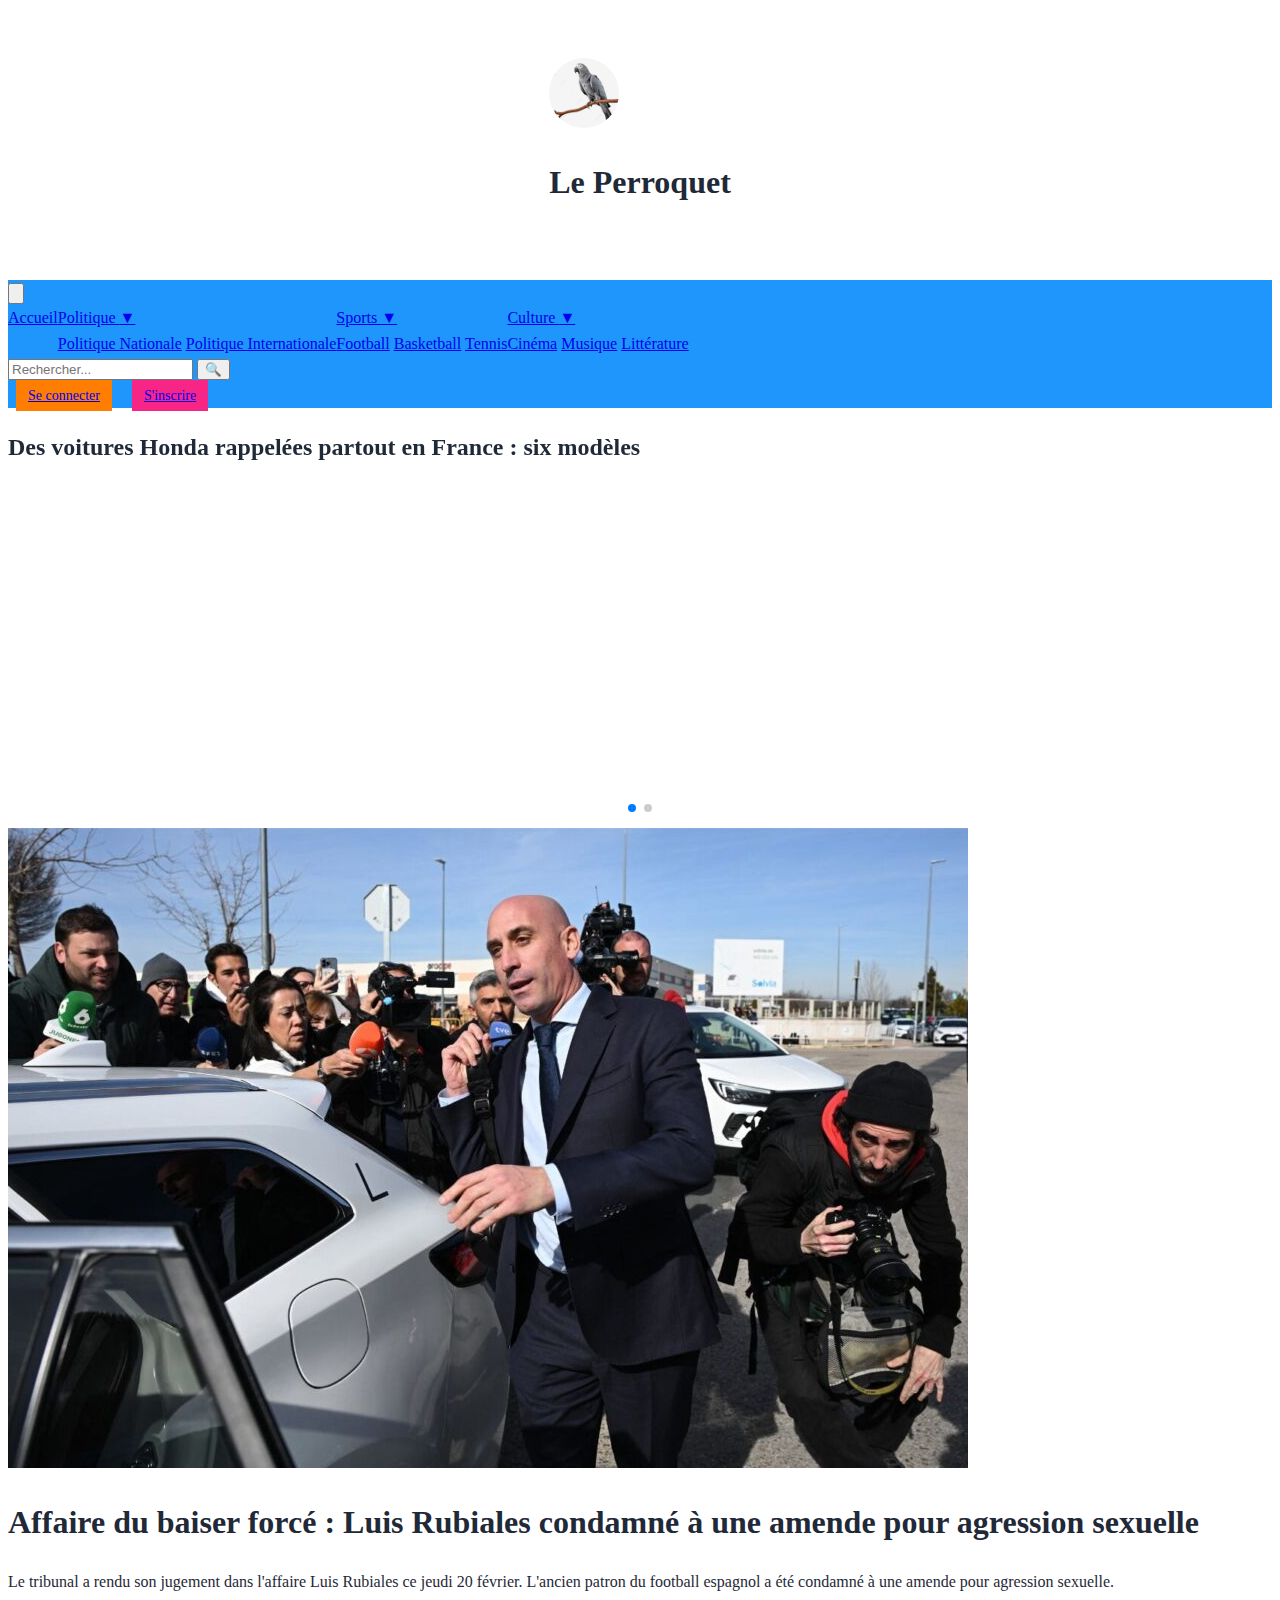
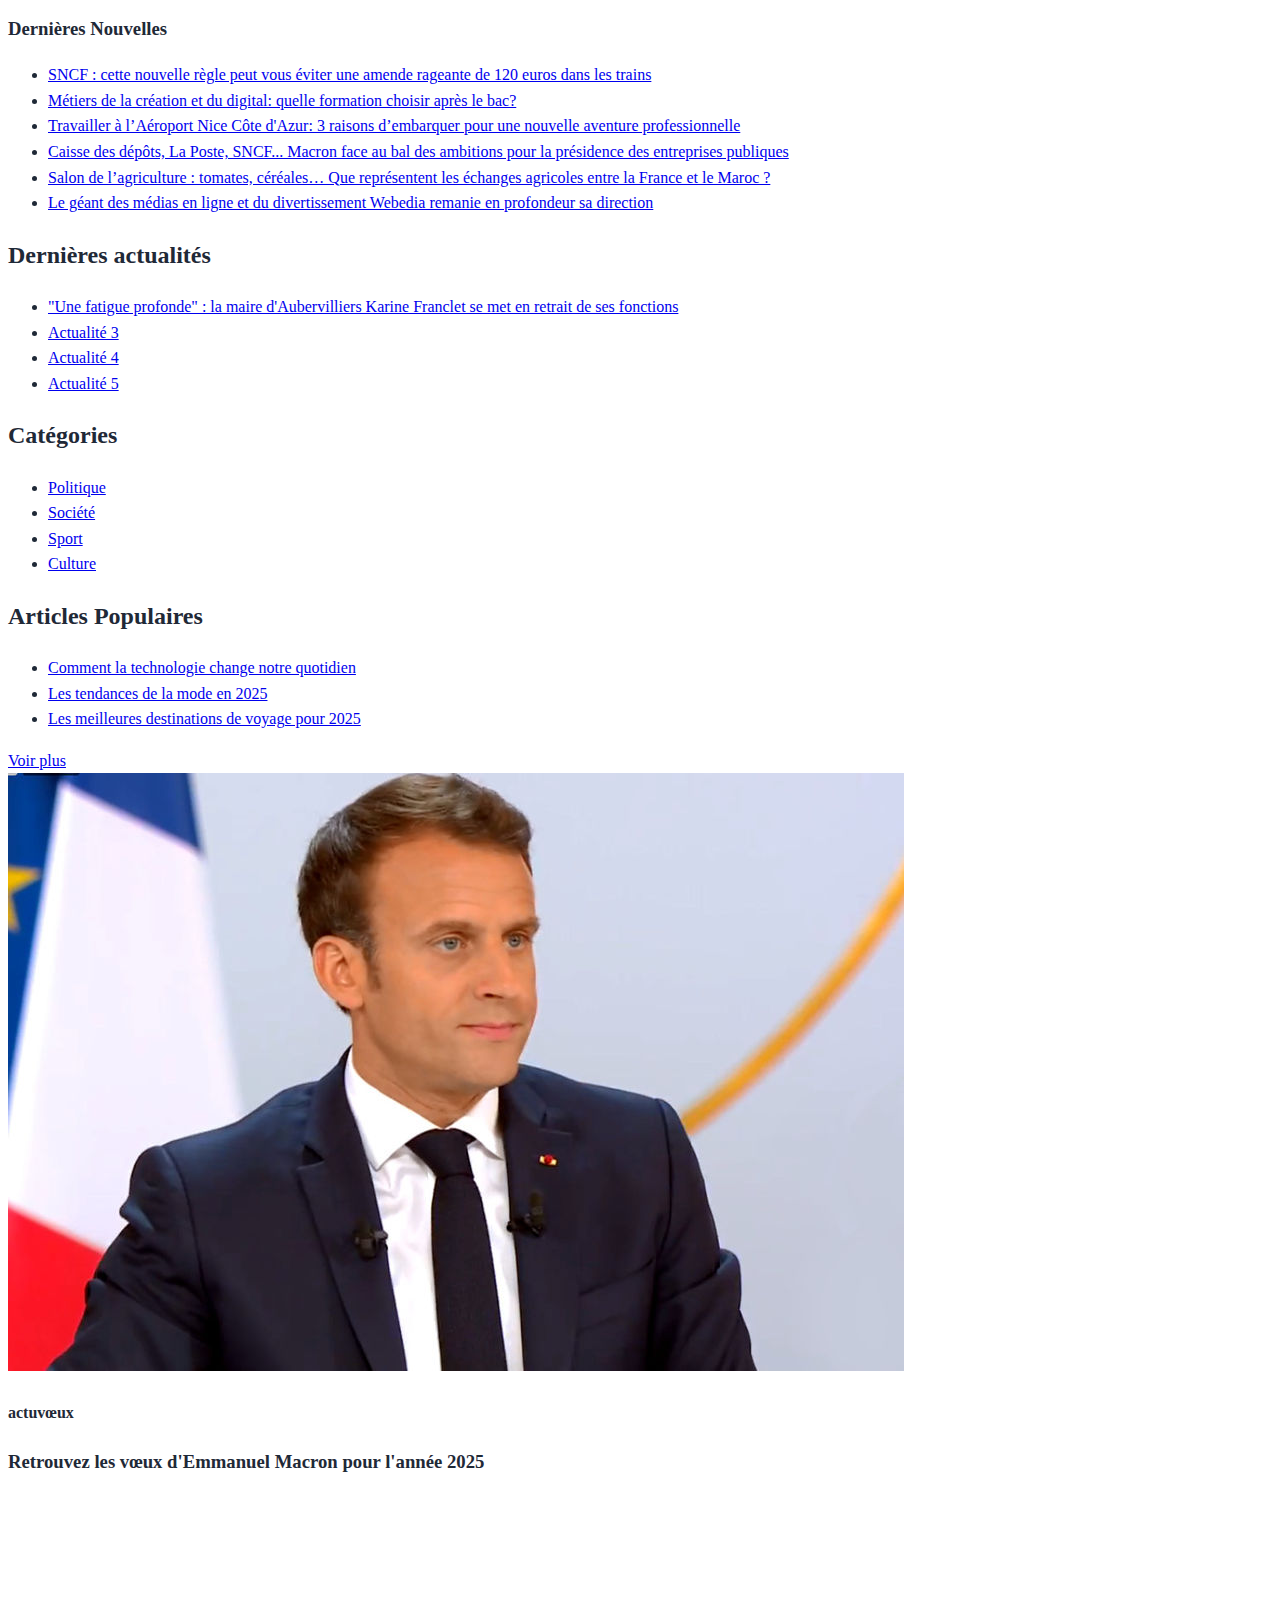
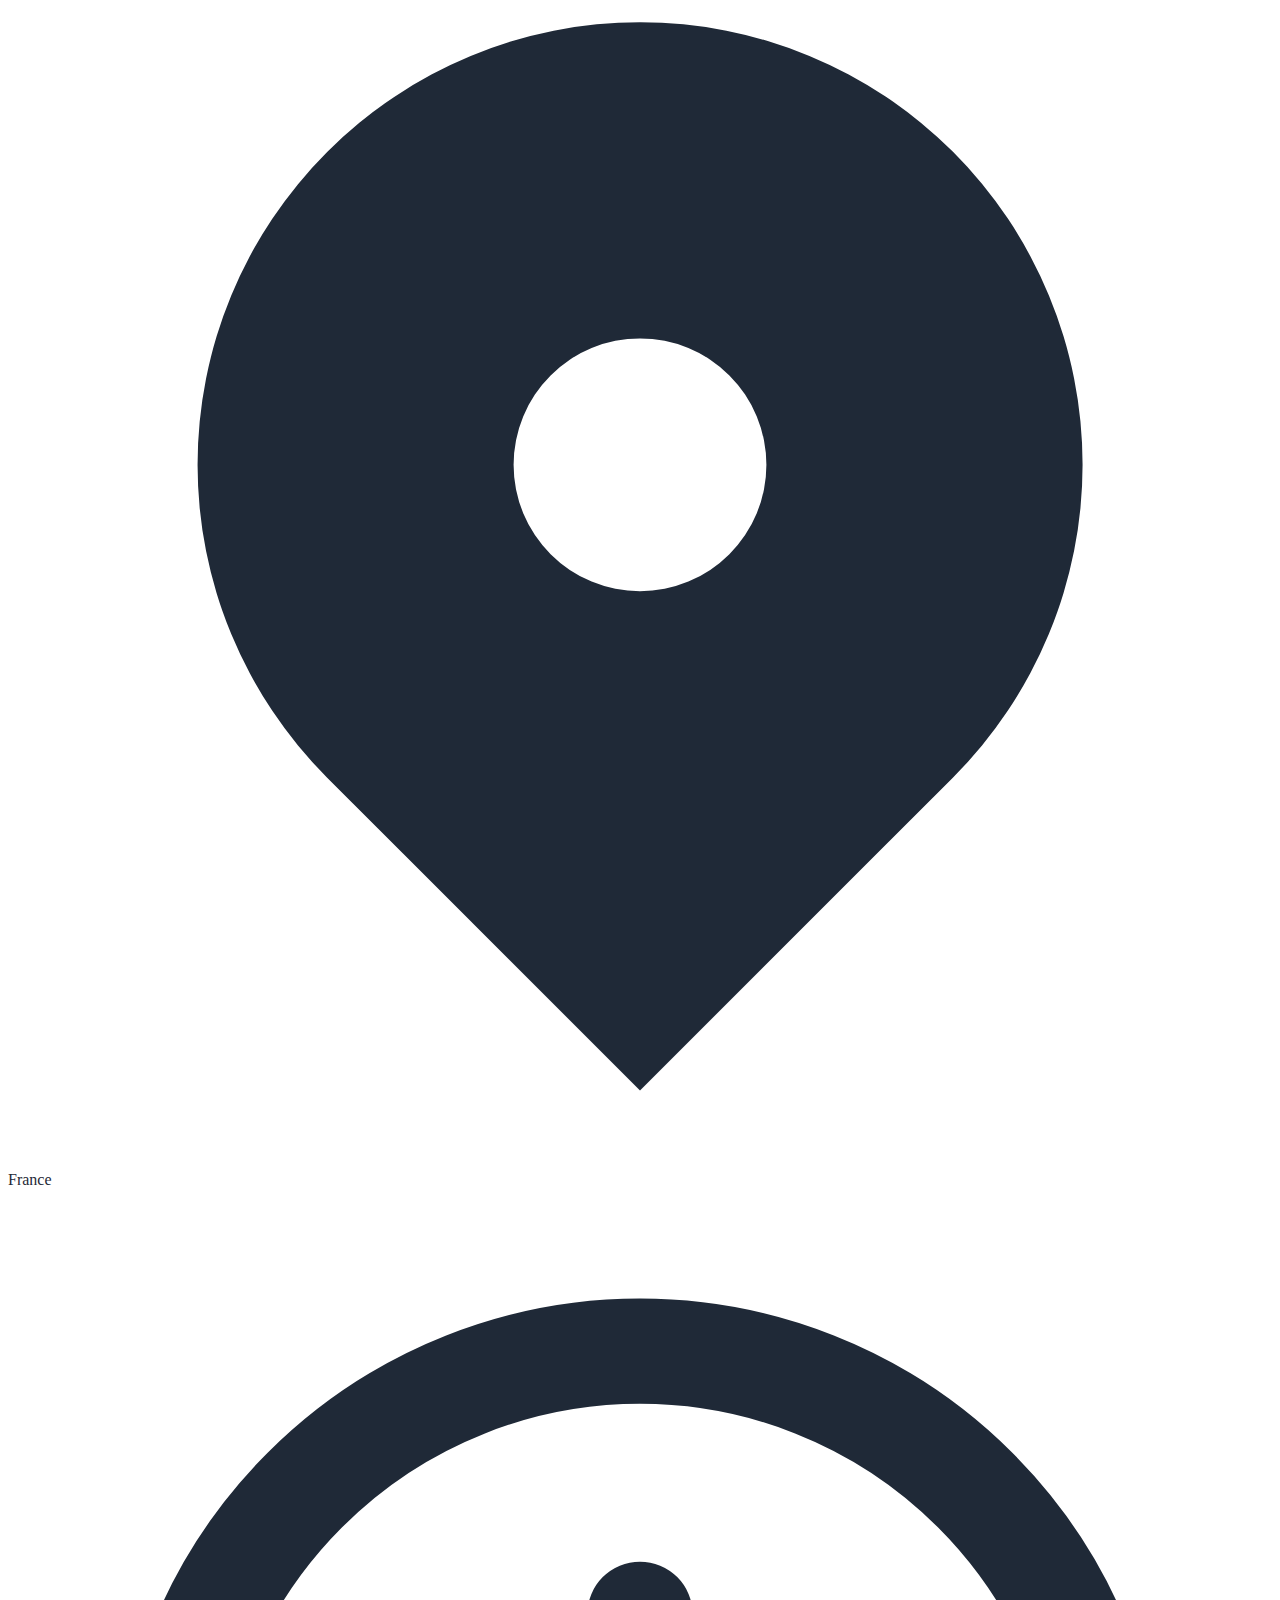
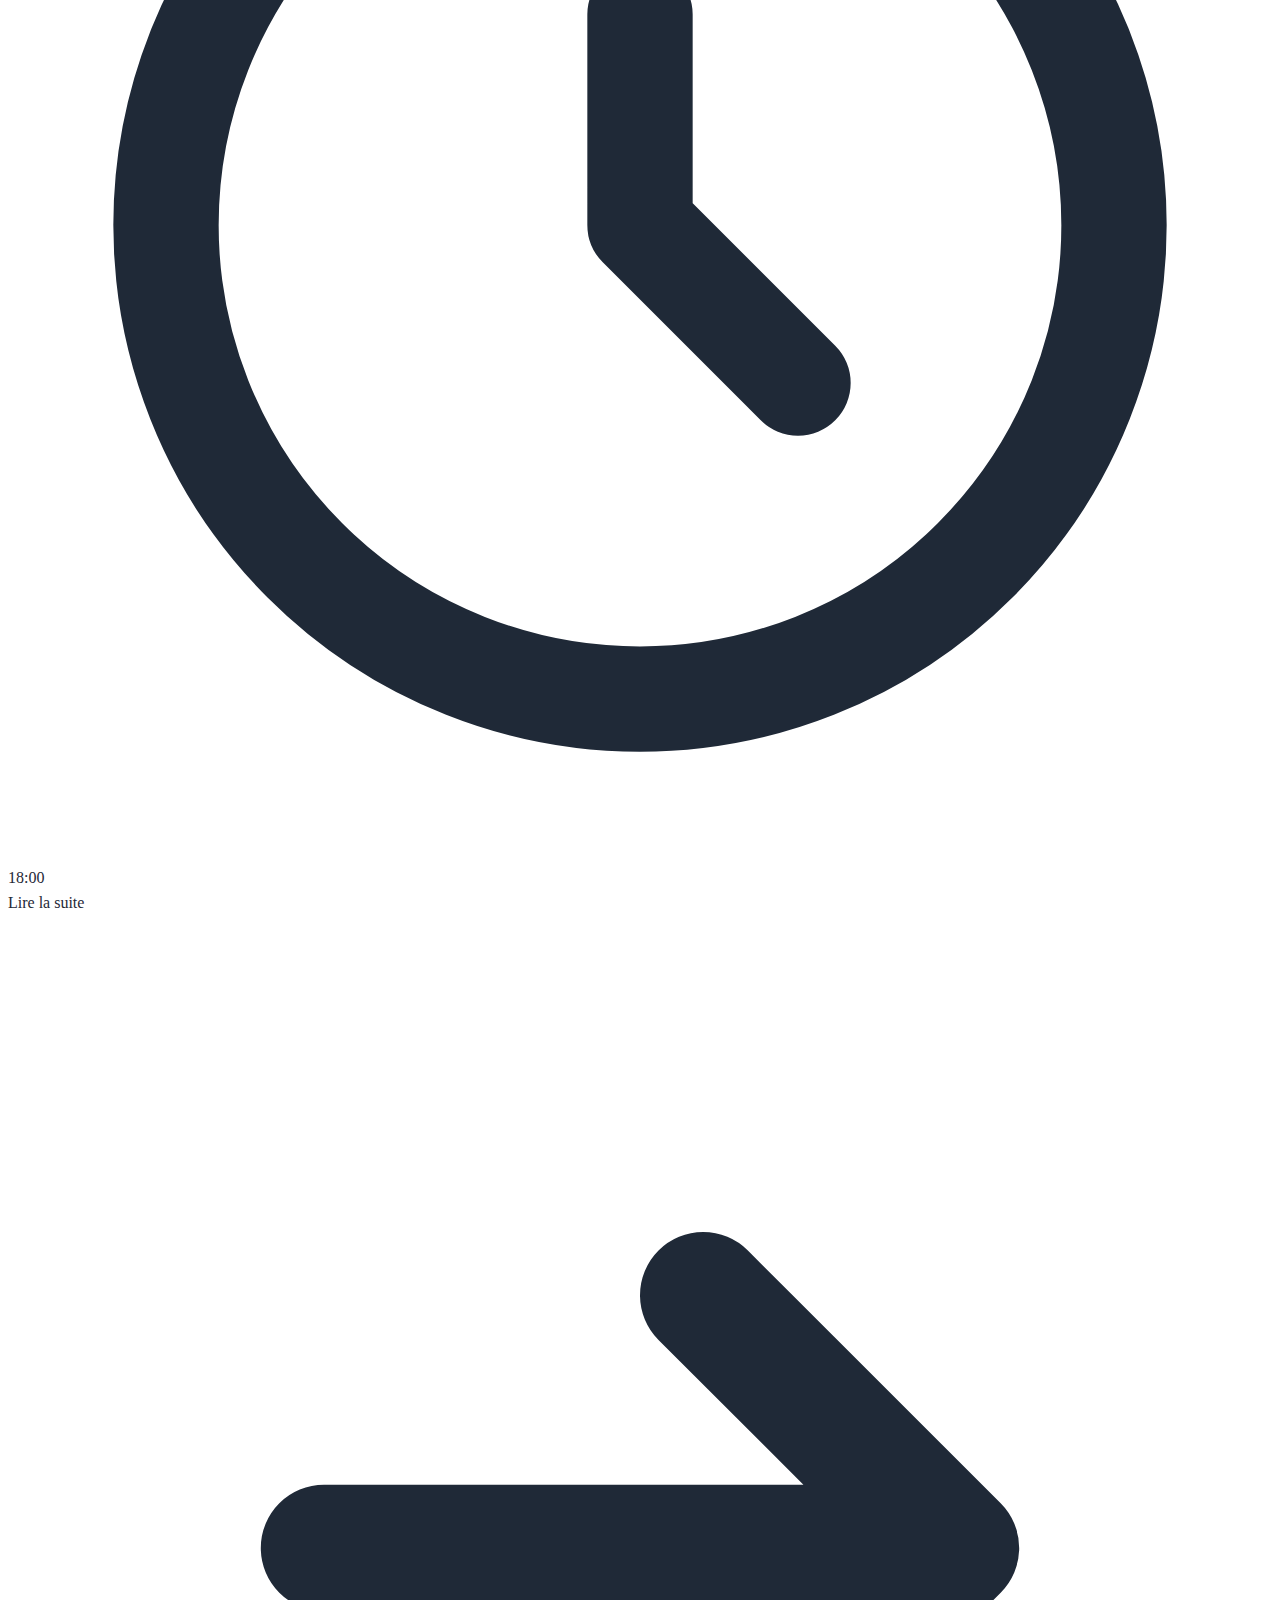
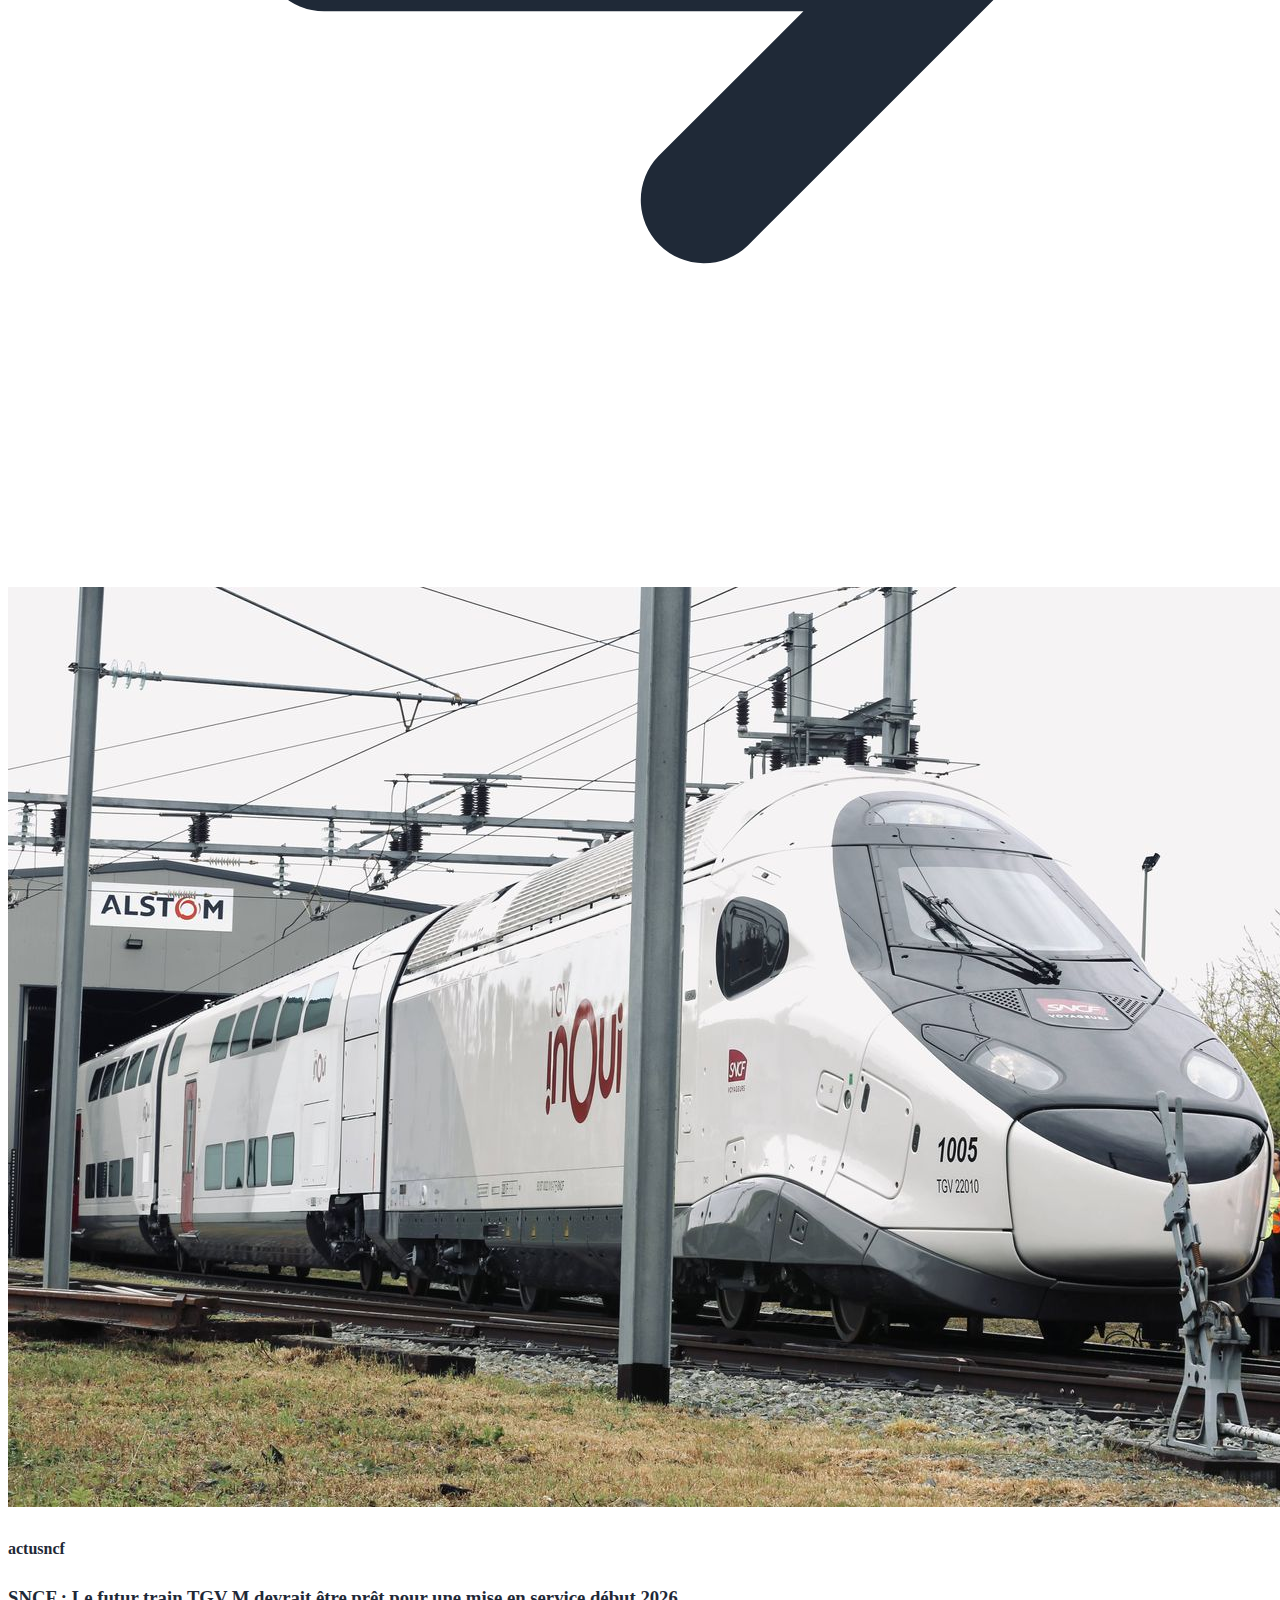
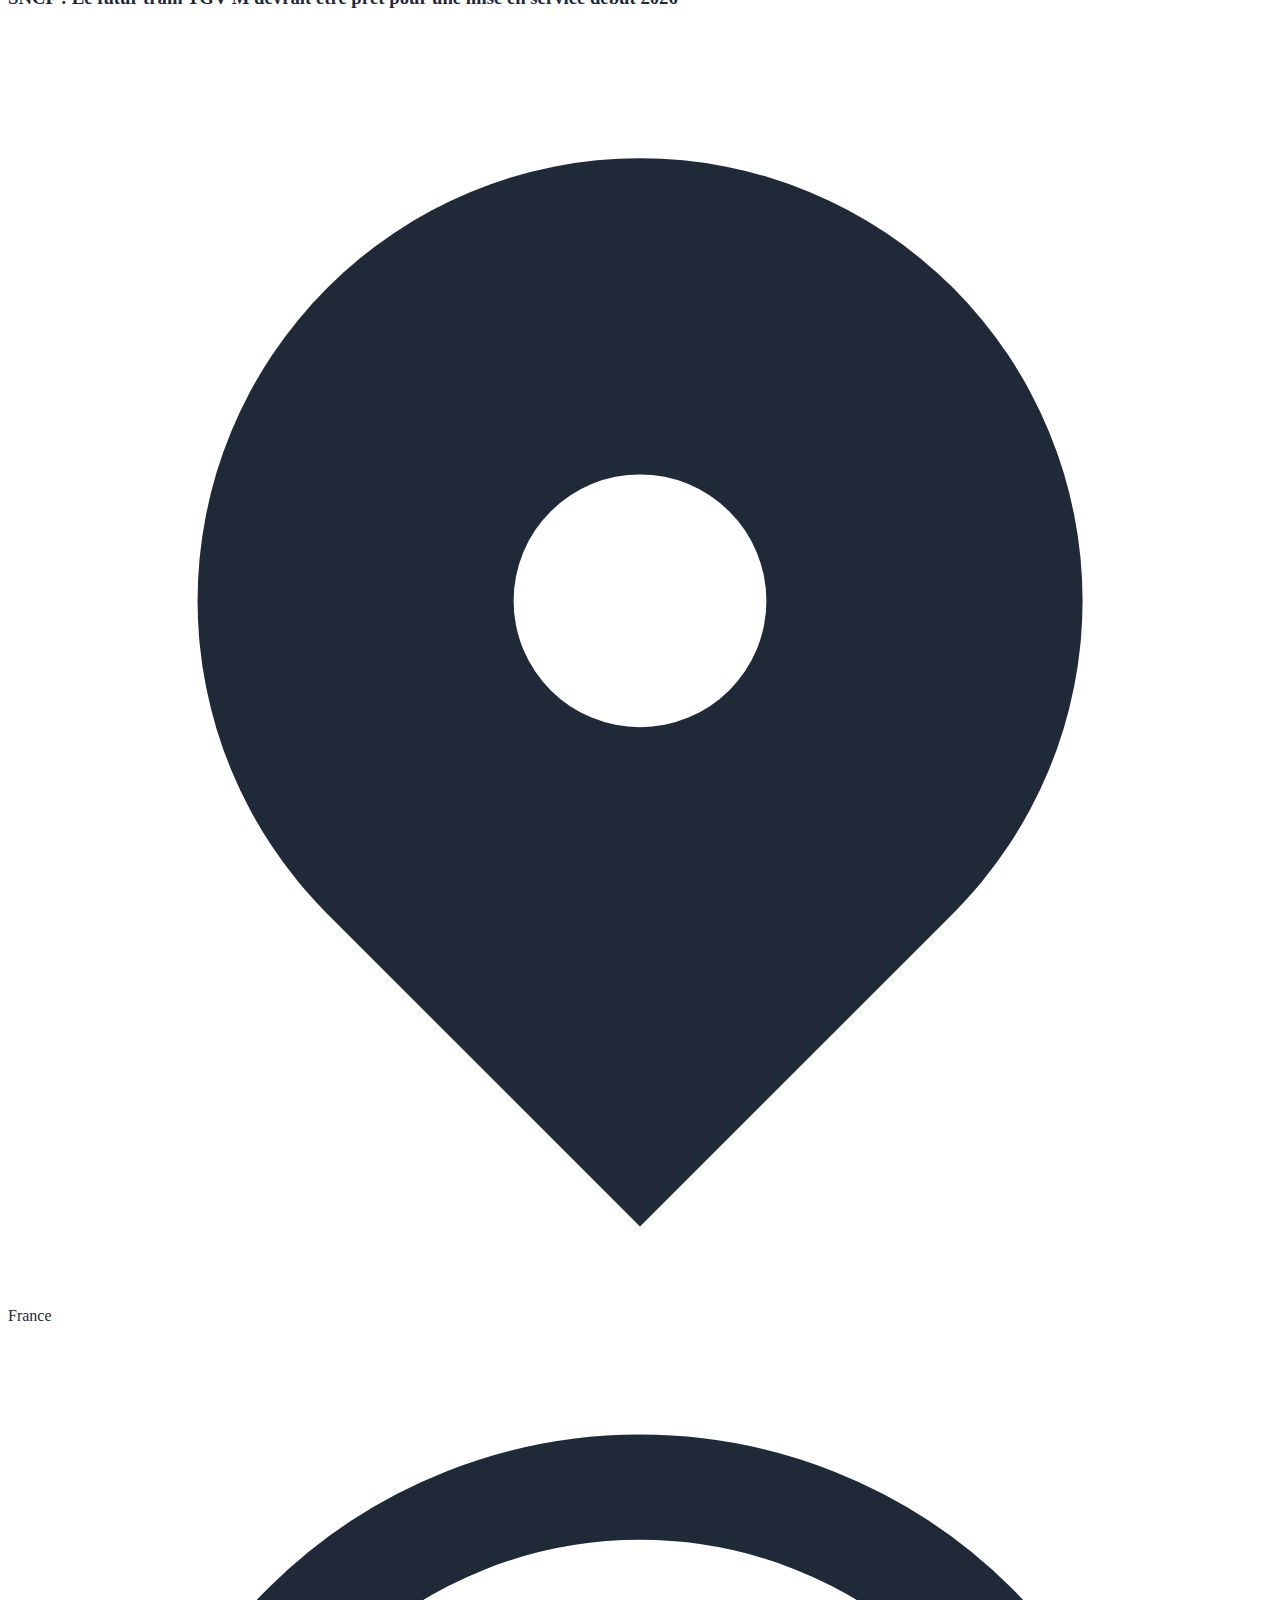
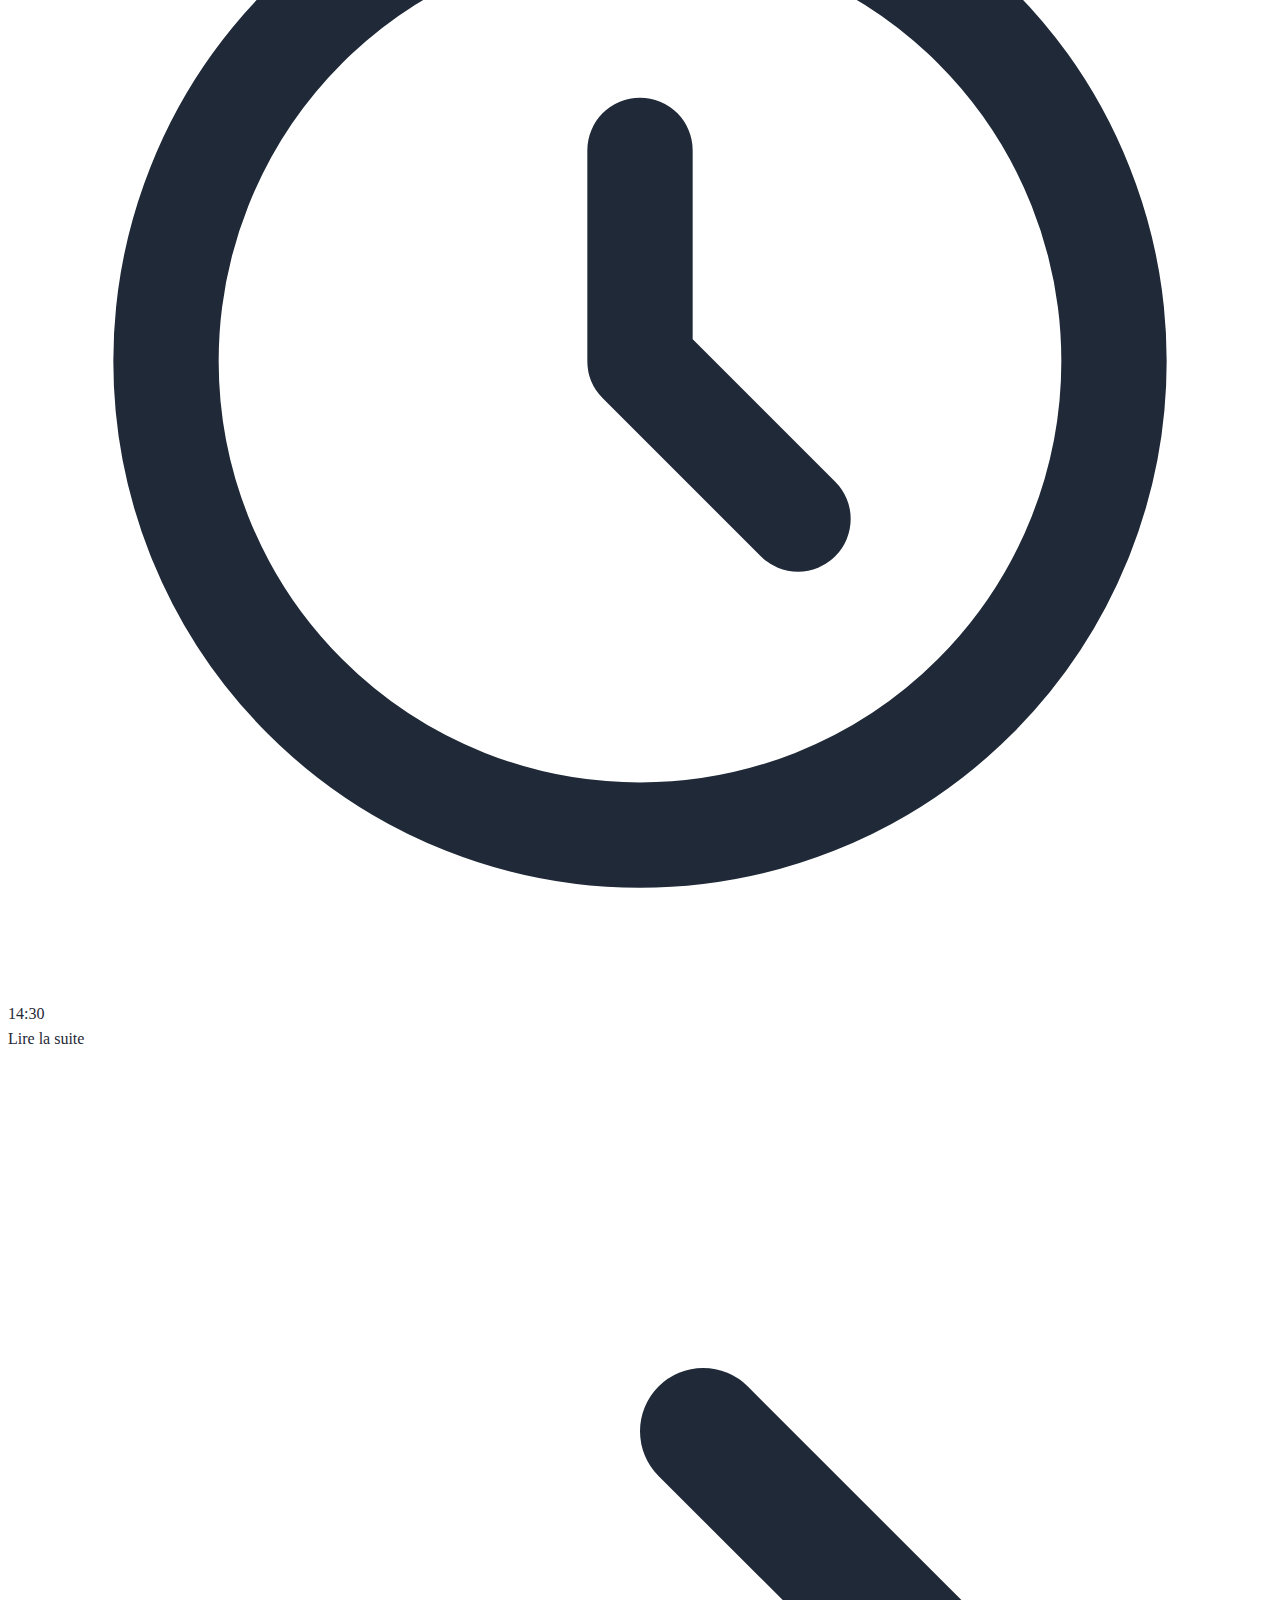
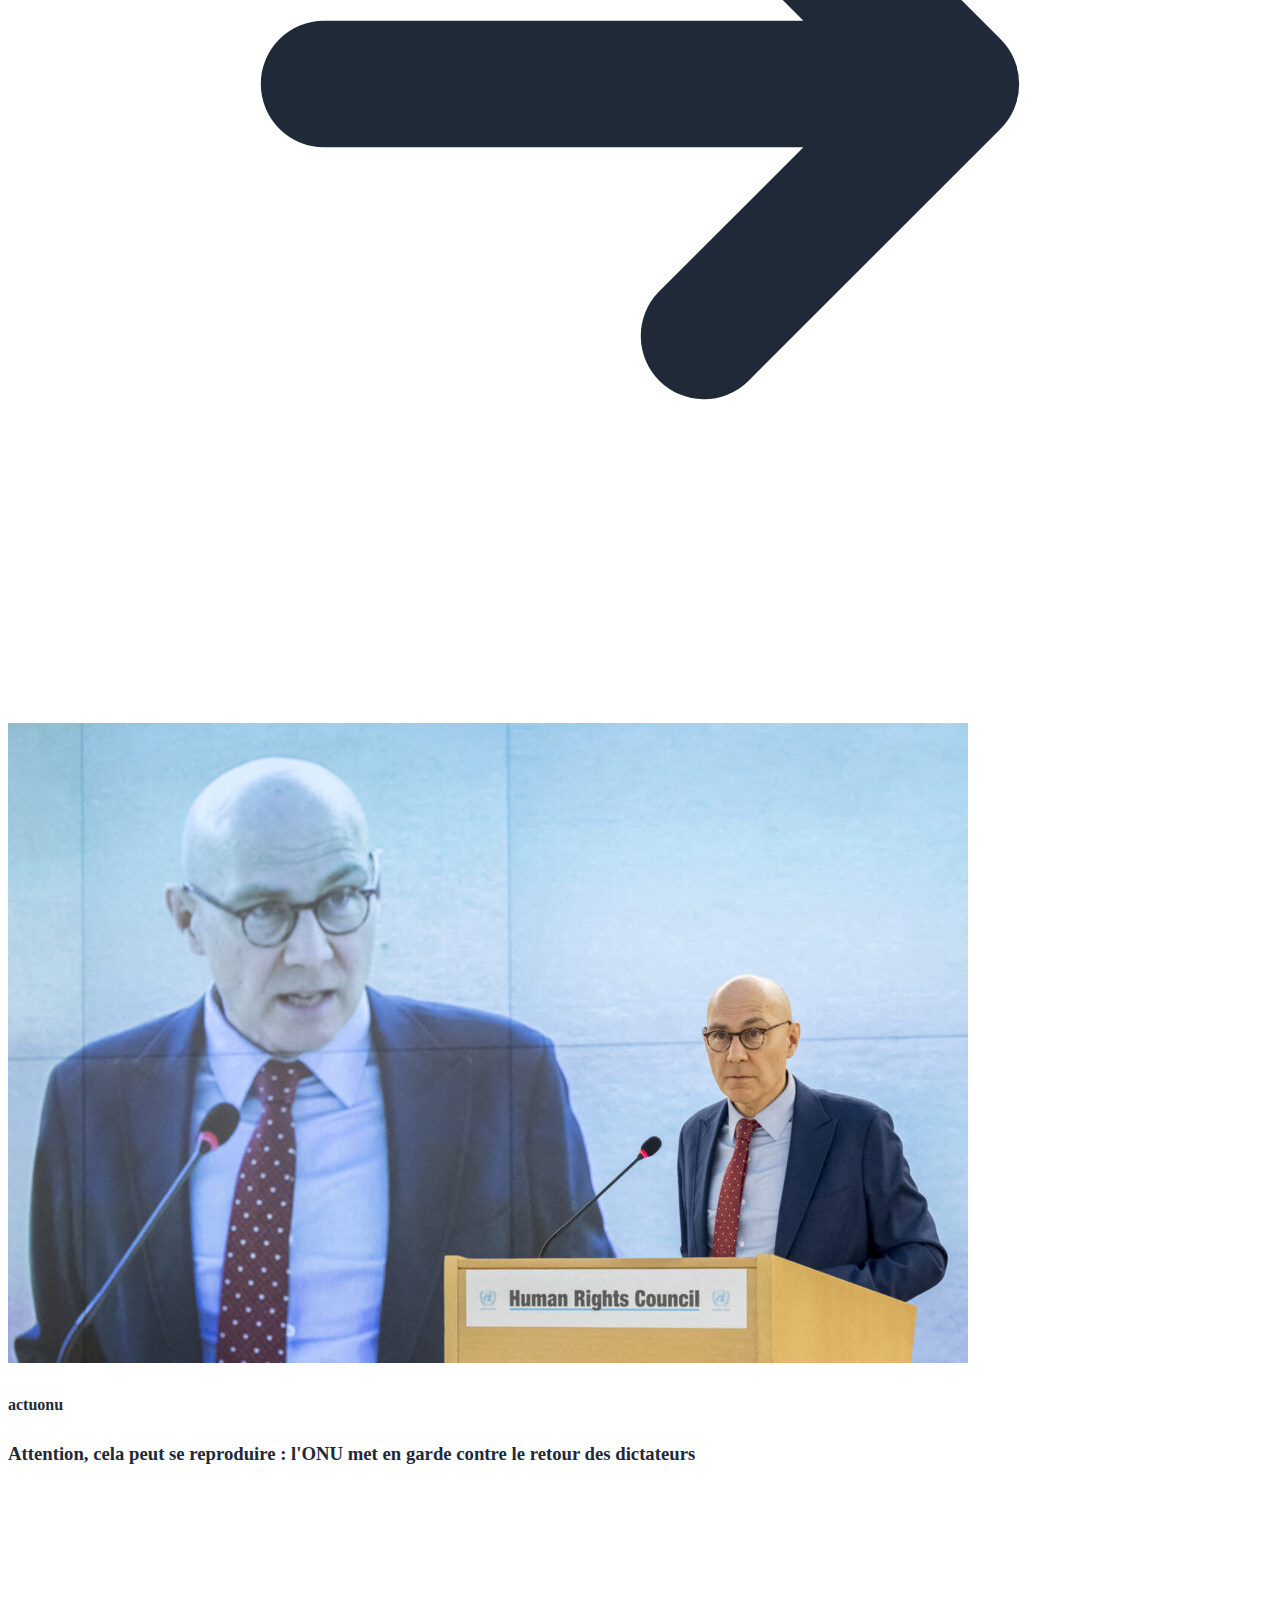
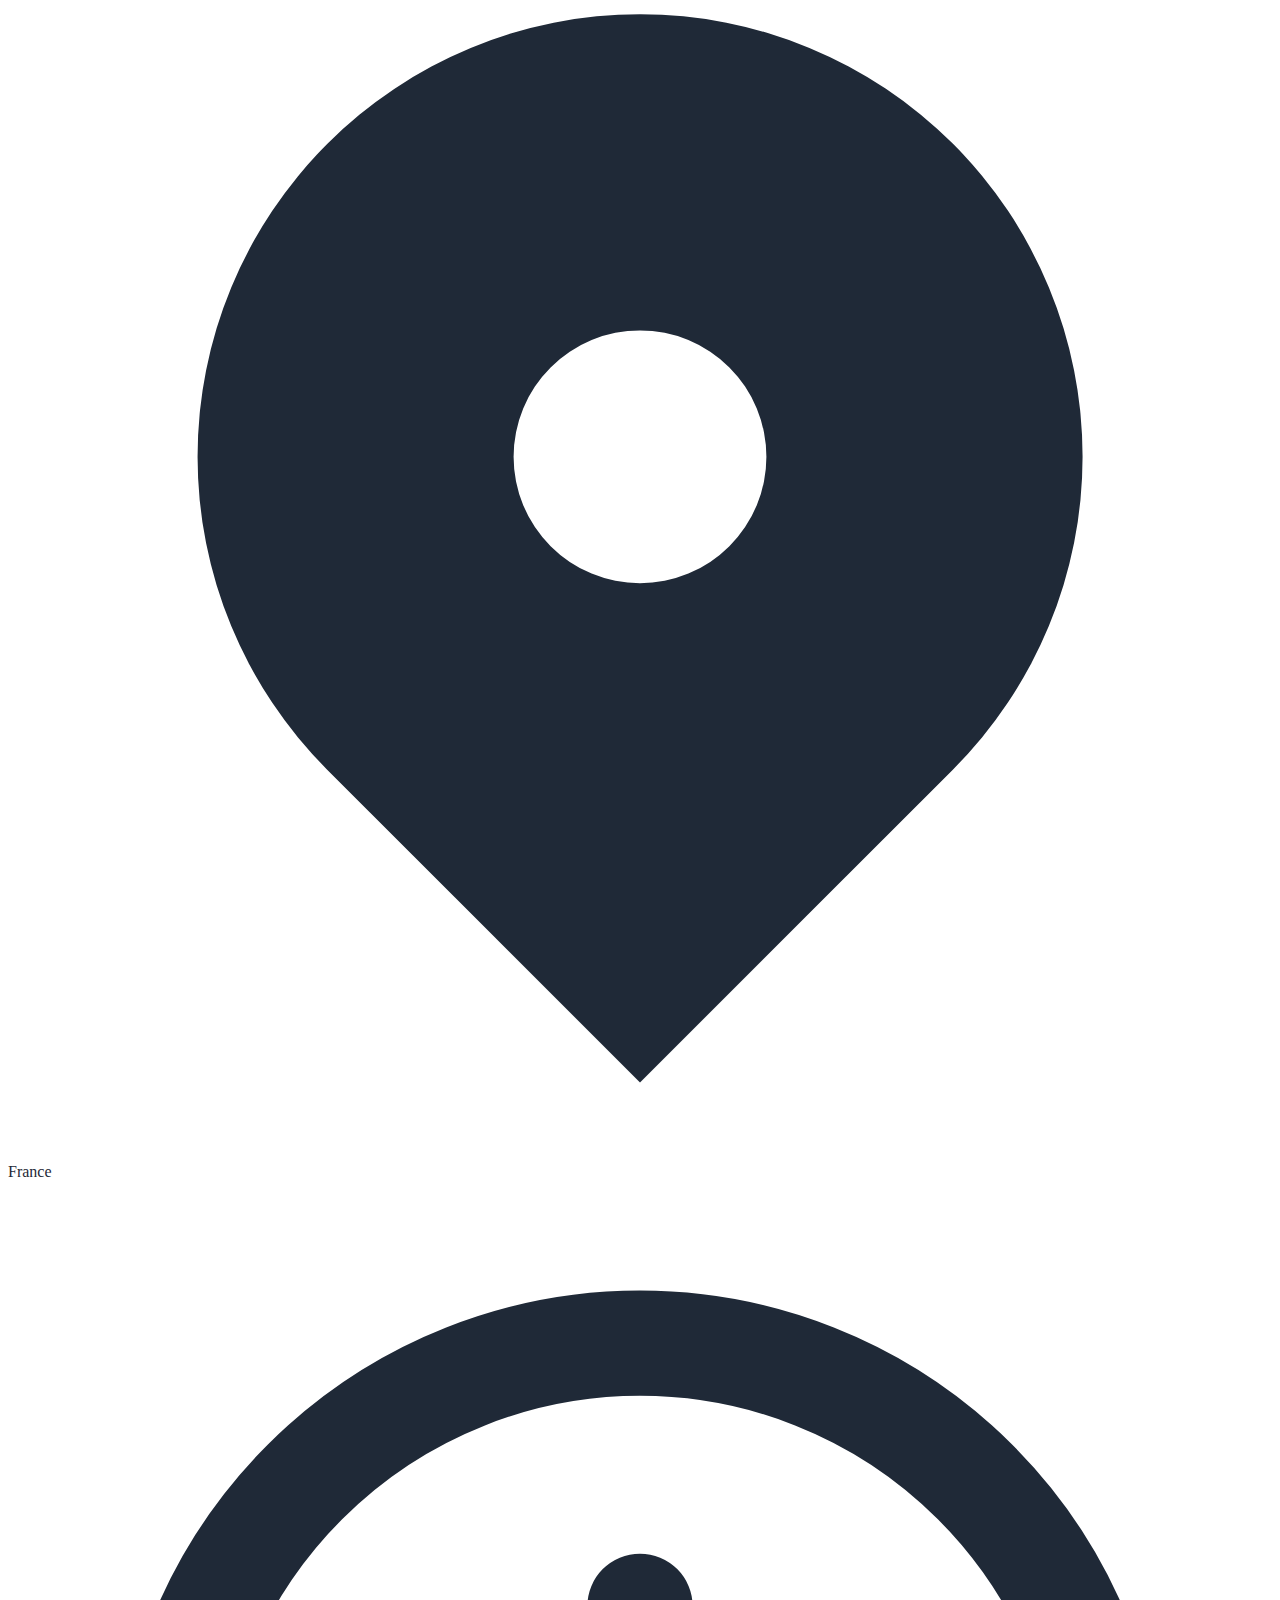
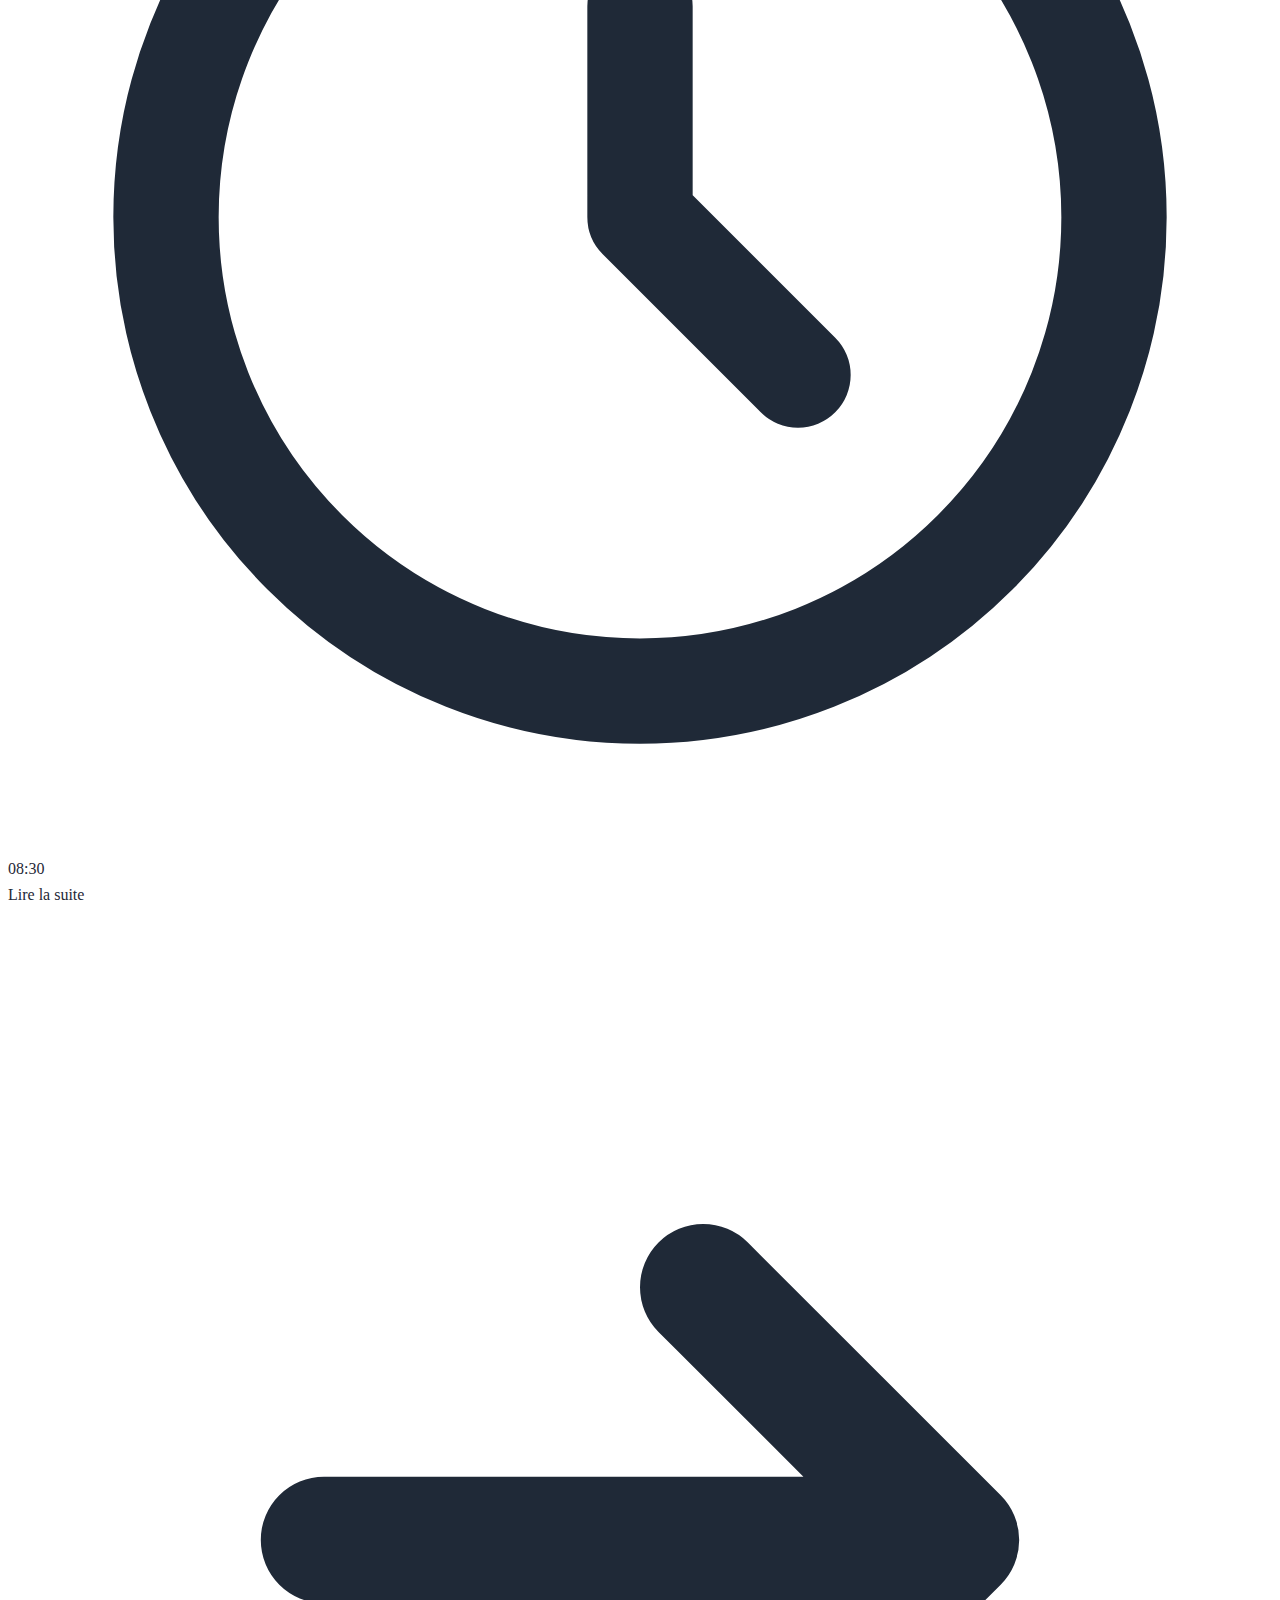
==== index.html @ 9838684a "ajout" ====
<!DOCTYPE html>
<html lang="fr">
  <head>
    <meta charset="UTF-8" />
    <meta name="viewport" content="width=device-width, initial-scale=1.0" />
    <title>Le Perroquet</title>

    <!-- Tailwind CSS -->
    <link
      href="https://cdn.jsdelivr.net/npm/tailwindcss@2.2.19/dist/tailwind.min.css"
      rel="stylesheet"
    />

    <!-- Google Fonts -->
    <link
      href="https://fonts.googleapis.com/css2?family=Roboto:wght@300;400;700&display=swap"
      rel="stylesheet"
    />

    <!-- Swiper JS -->
    <link
      rel="stylesheet"
      href="https://unpkg.com/swiper/swiper-bundle.min.css"
    />

    <!-- Liens Swiper CSS et JS -->
    <link
      rel="stylesheet"
      href="https://cdn.jsdelivr.net/npm/swiper@10/swiper-bundle.min.css"
    />
    <link
      href="https://fonts.googleapis.com/css2?family=Merriweather:wght@300;400;700&display=swap"
      rel="stylesheet"
    />
    <link
      href="https://fonts.googleapis.com/css2?family=Bebas+Neue&display=swap"
      rel="stylesheet"
    />

    <script src="https://cdn.jsdelivr.net/npm/swiper@10/swiper-bundle.min.js"></script>

    <!-- Font Awesome pour les icônes -->
    <link
      rel="stylesheet"
      href="https://cdnjs.cloudflare.com/ajax/libs/font-awesome/6.0.0/css/all.min.css"
    />

    <!-- Custom CSS -->
    <link rel="stylesheet" href="css/main.css" />
    <link rel="stylesheet" href="css/responsive.css" />
  </head>
  <body class="font-roboto bg-gray-100">
    <!-- Header -->
    <div id="header"></div>
    <script src="./header.js"></script>

    <main class="container mx-auto mt-8 px-4">
      <!-- Section Hero avec Carrousel -->
      <!-- Hero Section avec Swiper Slider -->

      <section class="hero mb-12">
        <div class="swiper hero-slider">
          <div class="swiper-wrapper">
            <!-- Slide dynamique 1 -->
            <div class="swiper-slide">
              <div class="relative-slider h-[600px] md:h-[700px] w-full">
                <div
                  class="absolute inset-0 bg-cover bg-center"
                  style="background-image: url('assets/images/hero1.jpg')"
                ></div>
                <div class="absolute inset-0 bg-black bg-opacity-70"></div>
                <!-- Augmenter l'opacité -->
                <div
                  class="container mx-auto relative z-10 flex items-center justify-center h-full pb-12 px-4"
                >
                  <div class="text-white max-w-2xl text-center">
                    <h2
                      class="text-3xl md:text-5xl font-bold mb-4 animate-fade-in transition duration-500"
                    >
                      Des voitures Honda rappelées partout en France : six
                      modèles
                    </h2>
                    <p
                      class="text-base md:text-lg mb-6 animate-fade-in-delay transition duration-500"
                    >
                      Toutes ces voitures ont été commercialisées pendant trois
                      ans, entre le 1er août 2021 et le 1er août 2024. Il
                      convient d'être prudent.
                    </p>
                    <a
                      href="actualites/honda.html"
                      class="btn bg-blue-600 hover:bg-blue-700 text-white px-8 py-4 rounded-full shadow-lg transition duration-300 animate-fade-in-delay"
                    >
                      Lire l'Article
                    </a>
                  </div>
                </div>
              </div>
            </div>

            <!-- Slide dynamique 2 -->
            <div class="swiper-slide">
              <div class="relative-slider h-[600px] md:h-[700px] w-full">
                <div
                  class="absolute inset-0 bg-cover bg-center"
                  style="background-image: url('assets/images/paris.webp')"
                ></div>
                <div class="absolute inset-0 bg-black bg-opacity-70"></div>
                <!-- Augmenter l'opacité -->
                <div
                  class="container mx-auto relative z-10 flex items-center justify-center h-full pb-12 px-4"
                >
                  <div class="text-white max-w-2xl text-center">
                    <h2
                      class="text-3xl md:text-5xl font-bold mb-6 animate-fade-in transition duration-500"
                    >
                      Ecole de commerce à Nice: pourquoi choisir une école
                      “proche” de ses étudiants?
                    </h2>
                    <p
                      class="text-base md:text-lg mb-6 animate-fade-in-delay transition duration-500"
                    >
                      Dans le paysage éducatif, le choix de l'école de commerce
                      revêt une importance cruciale pour les étudiants en quête
                      d'une formation de qualité et d'une expérience
                      enrichissante.
                    </p>
                    <a
                      href="actualites/commerce.html"
                      class="btn bg-blue-600 hover:bg-blue-700 text-white px-8 py-3 mb-6 rounded-full shadow-lg transition duration-300 animate-fade-in-delay"
                    >
                      Découvrir
                    </a>
                  </div>
                </div>
              </div>
            </div>
          </div>

          <!-- Navigation -->
          <div
            class="swiper-button-next custom-arrow bg-opacity-50 rounded-full p-4"
          ></div>
          <div
            class="swiper-button-prev custom-arrow bg-opacity-50 rounded-full p-4"
          ></div>

          <!-- Pagination -->
          <div class="swiper-pagination"></div>
        </div>
      </section>

      <!--  -->
      <section class="container mx-auto px-4 mb-12 responsive-section">
        <div class="flex flex-col md:flex-row -mx-2">
          <!-- Colonne Principale (Mobile: Full Width, Desktop: 50%) -->
          <div class="w-full md:w-1/2 md:px-2 mb-6 md:mb-0">
            <div
              class="relative overflow-hidden rounded-lg shadow-lg bg-white transition-transform transform hover:scale-105"
            >
              <img
                src="assets/images/hero-image (2).jpg"
                alt="Image principale"
                class="w-full h-[400px] object-cover rounded-lg mb-4"
              />
              <h1
                class="text-xl md:text-3xl font-bold mb-4 px-4 mt-4 text-gray-800"
              >
                Affaire du baiser forcé : Luis Rubiales condamné à une amende
                pour agression sexuelle
              </h1>
              <p class="text-sm md:text-lg mb-6 p-4 text-gray-600">
                Le tribunal a rendu son jugement dans l'affaire Luis Rubiales ce
                jeudi 20 février. L'ancien patron du football espagnol a été
                condamné à une amende pour agression sexuelle.
              </p>
            </div>
          </div>

          <!-- Colonne Secondaire (Mobile: Full Width, Desktop: 33.33%) -->
          <div class="w-full mx-auto md:w-1/3 md:px-2 mb-6 md:mb-0">
            <div class="bg-gray-200 p-4 rounded-lg h-full mb-4 shadow-md">
              <h3 class="text-lg md:text-xl font-bold mb-4 text-gray-800">
                Dernières Nouvelles
              </h3>
              <ul class="space-y-2">
                <li class="border-b border-gray-300 pb-2">
                  <a
                    href="#"
                    class="text-blue-600 hover:underline text-xl md:text-sm"
                    >SNCF : cette nouvelle règle peut vous éviter une amende
                    rageante de 120 euros dans les trains</a
                  >
                </li>
                <li class="border-b border-gray-300 pb-2">
                  <a
                    href="#"
                    class="text-blue-600 hover:underline text-xl md:text-sm"
                    >Métiers de la création et du digital: quelle formation
                    choisir après le bac?</a
                  >
                </li>
                <li class="border-b border-gray-300 pb-2">
                  <a
                    href="#"
                    class="text-blue-600 hover:underline text-xl md:text-sm"
                    >Travailler à l’Aéroport Nice Côte d'Azur: 3 raisons
                    d’embarquer pour une nouvelle aventure professionnelle</a
                  >
                </li>
                <li class="border-b border-gray-300 pb-2">
                  <a
                    href="#"
                    class="text-blue-600 hover:underline text-xl md:text-sm"
                    >Caisse des dépôts, La Poste, SNCF... Macron face au bal des
                    ambitions pour la présidence des entreprises publiques</a
                  >
                </li>
                <li class="border-b border-gray-300 pb-2">
                  <a
                    href="#"
                    class="text-blue-600 hover:underline text-xl md:text-sm"
                    >Salon de l’agriculture : tomates, céréales… Que
                    représentent les échanges agricoles entre la France et le
                    Maroc ?</a
                  >
                </li>
                <li class="border-b border-gray-300 pb-2">
                  <a
                    href="#"
                    class="text-blue-600 hover:underline text-xl md:text-sm"
                    >Le géant des médias en ligne et du divertissement Webedia
                    remanie en profondeur sa direction</a
                  >
                </li>
              </ul>
            </div>
          </div>

          <!-- Colonne d'Actualités (Mobile: Full Width, Desktop: 33.33%) -->
          <aside class="w-full md:w-1/3 md:px-2 mb-6 mt-8">
            <div class="bg-white rounded-lg shadow-lg p-4 h-full">
              <h2 class="text-xl font-bold mb-4">Dernières actualités</h2>
              <ul class="space-y-2">
                <li>
                  <a
                    href="actualites/actualite-2.html"
                    class="text-blue-600 hover:underline"
                    >"Une fatigue profonde" : la maire d'Aubervilliers Karine
                    Franclet se met en retrait de ses fonctions</a
                  >
                </li>
                <li>
                  <a
                    href="actualites/actualite-3.html"
                    class="text-blue-600 hover:underline"
                    >Actualité 3</a
                  >
                </li>
                <li>
                  <a
                    href="actualites/actualite-4.html"
                    class="text-blue-600 hover:underline"
                    >Actualité 4</a
                  >
                </li>
                <li>
                  <a
                    href="actualites/actualite-5.html"
                    class="text-blue-600 hover:underline"
                    >Actualité 5</a
                  >
                </li>
              </ul>

              <h2 class="text-xl font-bold mt-6 mb-4">Catégories</h2>
              <ul class="space-y-2">
                <li>
                  <a
                    href="actualites/politique.html"
                    class="text-blue-600 hover:underline"
                    >Politique</a
                  >
                </li>
                <li>
                  <a
                    href="actualites/societe.html"
                    class="text-blue-600 hover:underline"
                    >Société</a
                  >
                </li>
                <li>
                  <a
                    href="actualites/sport.html"
                    class="text-blue-600 hover:underline"
                    >Sport</a
                  >
                </li>
                <li>
                  <a
                    href="actualites/culture.html"
                    class="text-blue-600 hover:underline"
                    >Culture</a
                  >
                </li>
              </ul>

              <h2 class="text-xl font-bold mt-6 mb-4">Articles Populaires</h2>
              <ul class="space-y-2">
                <li>
                  <a
                    href="actualites/populaire-1.html"
                    class="text-blue-600 hover:underline"
                    >Comment la technologie change notre quotidien</a
                  >
                </li>
                <li>
                  <a
                    href="actualites/populaire-2.html"
                    class="text-blue-600 hover:underline"
                    >Les tendances de la mode en 2025</a
                  >
                </li>
                <li>
                  <a
                    href="actualites/populaire-3.html"
                    class="text-blue-600 hover:underline"
                    >Les meilleures destinations de voyage pour 2025</a
                  >
                </li>
              </ul>

              <a
                href="actualites.html"
                class="mt-4 inline-block px-4 py-2 bg-blue-600 text-white rounded hover:bg-blue-700 transition"
                >Voir plus</a
              >
            </div>
          </aside>
        </div>
      </section>

      <!-- Grille d'Articles -->

      <section class="container mx-auto flex">
        <!-- Section Gauche (75% de largeur) -->
        <div
          id="articles-grid"
          class="w-3/4 pr-6 grid grid-cols-1 md:grid-cols-3 gap-6"
        ></div>

        <!-- Section Droite (25% de largeur) -->
        <div class="w-1/4 bg-gray-100 p-4 rounded-lg">
          <h3 class="text-xl font-bold mb-4">Actualités Mondiales</h3>
          <ul>
            <li class="mb-2 pb-2 border-b">
              <a href="#" class="text-blue-600 hover:underline"
                >Les dernières tendances économiques mondiales</a
              >
            </li>
            <li class="mb-2 pb-2 border-b">
              <a href="#" class="text-blue-600 hover:underline"
                >Événements culturels internationaux à venir</a
              >
            </li>
            <li class="mb-2 pb-2 border-b">
              <a href="#" class="text-blue-600 hover:underline"
                >Innovations technologiques à l'échelle mondiale</a
              >
            </li>
            <li class="mb-2 pb-2 border-b">
              <a href="#" class="text-blue-600 hover:underline"
                >Conflits et résolutions dans le monde</a
              >
            </li>
            <li class="mb-2 pb-2 border-b">
              <a href="#" class="text-blue-600 hover:underline"
                >Changements climatiques et initiatives globales</a
              >
            </li>
            <li class="mb-2 pb-2 border-b">
              <a href="#" class="text-blue-600 hover:underline"
                >Découvertes scientifiques récentes</a
              >
            </li>
            <li class="mb-2 pb-2 border-b">
              <a href="#" class="text-blue-600 hover:underline"
                >Tendances sociales et politiques à travers le monde</a
              >
            </li>
          </ul>

          <div class="mt-6">
            <h3 class="text-xl font-bold mb-4">Météo</h3>
            <div class="bg-white p-4 rounded-lg shadow-md">
              <p class="text-center text-2xl">🌤️ 18°C</p>
              <p class="text-center text-gray-600">Partiellement nuageux</p>
            </div>
          </div>

          <div class="mt-6">
            <h3 class="text-xl font-bold mb-8">Dernières Informations</h3>
            <div
              class="h-48 flex items-center justify-center rounded-lg relative"
            >
              <div class="relative z-10 text-center">
                <img
                  src="assets/images/perroquet.PNG"
                  alt="Logo"
                  class="w-full h-auto mb-2 rounded-lg"
                />
                <!-- Remplacez par le chemin de votre logo -->
                <p class="text-gray-800 font-semibold text-xl p-4">
                  Restez informé avec nos dernières nouvelles et mises à jour.
                </p>
              </div>
            </div>
          </div>
        </div>
      </section>

      <!-- section faits divers -->

      <section class="max-w-7xl mx-auto mt-8">
        <h1
          class="text-4xl font-bold border-b-4 pb-2 mb-6 text-center text-gray-800"
        >
          FAITS DIVERS
        </h1>
        <div class="grid grid-cols-1 md:grid-cols-3 gap-6">
          <!-- Première colonne -->
          <div class="col-span-1 flex flex-col h-full">
            <div
              class="bg-white p-6 rounded-lg shadow-lg flex flex-col h-full transition-transform transform hover:scale-105"
            >
              <img
                src="assets/images/divers1.png"
                alt="Image principale"
                class="w-full h-48 object-cover rounded-lg mb-4"
              />
              <div class="flex-1">
                <h2 class="text-2xl font-bold text-gray-800 mb-2">
                  Le Village préféré des Français 2025 : voici les 14 candidats
                  en lice (et vous pouvez déjà voter)
                </h2>
                <p class="text-gray-600 mb-2">COTE-D'AZUR</p>
                <div class="w-16 h-1 bg-blue-500 mb-4"></div>
              </div>
            </div>
            <div class="mt-4 bg-white p-4 rounded-lg shadow-md flex gap-4">
              <img
                src="assets/images/divers2.jpg"
                alt="Petite image"
                class="w-20 h-20 object-cover rounded"
              />
              <h3 class="text-gray-700 text-lg">
                Patrick Hernandez, Cerrone, Village People… Et si la France
                était le véritable pays du disco ?
              </h3>
            </div>
          </div>

          <!-- Deuxième colonne -->
          <div class="col-span-1 flex flex-col h-full">
            <div class="space-y-4 flex flex-col h-full">
              <div class="bg-white p-4 rounded-lg shadow-md flex gap-4">
                <img
                  src="assets/images/divers3.jpg"
                  alt="Image"
                  class="w-24 h-24 object-cover rounded"
                />
                <h3 class="text-gray-800 text-lg">
                  Se tartiner le visage de graisse de bœuf : cette nouvelle
                  tendance TikTok est-elle vraiment une bonne idée ?
                </h3>
              </div>
              <div class="bg-white p-4 rounded-lg shadow-md flex gap-4">
                <img
                  src="assets/images/divers4.webp"
                  alt="Image"
                  class="w-24 h-24 object-cover rounded"
                />
                <h3 class="text-gray-700 text-lg">
                  Espagne : avec Mbappé «l’ambiance s’est améliorée» assure
                  Ancelotti
                </h3>
              </div>
              <div class="bg-white p-4 rounded-lg shadow-md flex gap-4">
                <img
                  src="assets/images/divers5.webp"
                  alt="Image"
                  class="w-24 h-24 object-cover rounded"
                />
                <h3 class="text-gray-700 text-lg">
                  De marathons en trails : voyager pour courir, les nouvelles
                  vacances des jeunes actifs
                </h3>
              </div>
              <div class="bg-white p-4 rounded-lg shadow-md flex gap-4">
                <img
                  src="assets/images/divers6.webp"
                  alt="Image"
                  class="w-24 h-24 object-cover rounded"
                />
                <h3 class="text-gray-700 text-lg">
                  La demande est plus importante que dans les Alpes du Nord :
                  les stations des Alpes-Maritimes attirent les acquéreurs
                </h3>
              </div>
            </div>
          </div>

          <!-- Troisième colonne -->
          <div class="col-span-1 flex flex-col h-full space-y-4">
            <div
              class="bg-white p-4 rounded-lg shadow-md flex flex-col items-center text-center"
            >
              <img
                src="assets/images/pubd1.webp"
                alt="Publicité"
                class="w-full h-48 object-cover rounded"
              />
              <p class="font-bold text-sm mt-2">
                La Ville de Nice critique un projet immobilier… <br />qu'elle a
                validé trois mois auparavant
              </p>
            </div>
            <div
              class="bg-white p-4 rounded-lg shadow-md flex flex-col items-center text-center"
            >
              <img
                src="assets/images/pubd.jpg"
                alt="Offre spéciale"
                class="w-full h-48 object-cover rounded"
              />
              <p class="font-bold text-sm mt-2">
                "Humiliation", "ridicule", "désastre" : <br />
                la presse se déchaîne sur l'Italie, battue par la France
              </p>
            </div>
          </div>
        </div>
      </section>
    </main>

    <!-- Footer -->
    <footer
      class="bg-gradient-to-r from-blue-900 to-purple-900 text-white py-12 pb-3 mt-4"
    >
      <div class="container mx-auto px-4">
        <div class="grid grid-cols-1 md:grid-cols-5 gap-8">
          <!-- Logo et Description -->
          <div class="col-span-1 md:col-span-2">
            <div class="flex items-center mb-4">
              <img
                src="assets/images/perroquet.PNG"
                alt="Logo"
                class="w-16 h-16 mr-4 rounded-full"
              />
              <h3 class="text-2xl font-bold">Le Perroquet</h3>
            </div>
            <p class="text-gray-300 mb-4">
              Votre source d'information locale et mondiale. Nous nous engageons
              à fournir des informations précises, objectives et pertinentes.
            </p>
          </div>

          <!-- Newsletter -->
          <div class="col-span-1 md:col-span-2">
            <h3 class="text-2xl font-bold mb-4">Restez Informé</h3>
            <p class="mb-4 text-gray-300">
              Abonnez-vous à notre newsletter pour recevoir les dernières
              actualités.
            </p>
            <form class="flex" id="newsletter-form">
              <input
                type="email"
                placeholder="Votre adresse email"
                required
                class="w-full px-4 py-2 rounded-l-lg text-black focus:outline-none focus:ring-2 focus:ring-blue-500"
              />
              <button
                type="submit"
                class="bg-blue-600 hover:bg-blue-700 text-white px-6 py-2 rounded-r-lg transition duration-300 transform hover:scale-105"
              >
                S'abonner
              </button>
            </form>
          </div>

          <!-- Liens Rapides -->
          <div class="col-span-1">
            <h4 class="font-bold mb-4 text-xl">Navigation</h4>
            <ul class="space-y-2">
              <li>
                <a
                  href="#"
                  class="text-gray-300 hover:text-white transition duration-300"
                  >Accueil</a
                >
              </li>
              <li>
                <a
                  href="#"
                  class="text-gray-300 hover:text-white transition duration-300"
                  >Politique</a
                >
              </li>
              <li>
                <a
                  href="#"
                  class="text-gray-300 hover:text-white transition duration-300"
                  >Sports</a
                >
              </li>
              <li>
                <a
                  href="#"
                  class="text-gray-300 hover:text-white transition duration-300"
                  >Culture</a
                >
              </li>
              <li>
                <a
                  href="#"
                  class="text-gray-300 hover:text-white transition duration-300"
                  >À Propos</a
                >
              </li>
            </ul>
          </div>
        </div>

        <!-- Réseaux Sociaux et Droits -->
        <div
          class="mt-8 pt-8 border-t border-gray-700 flex flex-col md:flex-row justify-between items-center"
        >
          <div class="flex space-x-4 mb-4 md:mb-0">
            <a
              href="#"
              class="text-white hover:text-blue-400 transition transform hover:scale-125"
            >
              <i class="fab fa-facebook-f text-2xl"></i>
            </a>
            <a
              href="#"
              class="text-white hover:text-blue-400 transition transform hover:scale-125"
            >
              <i class="fab fa-twitter text-2xl"></i>
            </a>
            <a
              href="#"
              class="text-white hover:text-blue-400 transition transform hover:scale-125"
            >
              <i class="fab fa-instagram text-2xl"></i>
            </a>
            <a
              href="#"
              class="text-white hover:text-blue-400 transition transform hover:scale-125"
            >
              <i class="fab fa-linkedin-in text-2xl"></i>
            </a>
          </div>
          <div class="text-sm text-gray-400 flex items-center">
            <span class="mr-2">© 2025 Le Perroquet.</span>
            <a href="#" class="text-gray-300 hover:text-white transition"
              >Mentions légales</a
            >
            <span class="mx-2">|</span>
            <a href="#" class="text-gray-300 hover:text-white transition"
              >Politique de confidentialité</a
            >
          </div>
        </div>
      </div>
    </footer>

    <!-- Scripts -->
    <script src="https://unpkg.com/swiper/swiper-bundle.min.js"></script>
    <script src="js/main.js"></script>
    <script src="js/carousel.js"></script>
  </body>
</html>
---- css/main.css ----
:root {
  --primary-color: #2563eb; /* Bleu professionnel */
  --secondary-color: #f3f4f6; /* Gris clair */
  --text-color: #1f2937; /* Gris foncé */
}

body {
  /* font-family: "Roboto", sans-serif; */
  font-family: "Times New Roman", Times, serif;
  color: var(--text-color);
  line-height: 1.6;
}

.logo img {
  width: 70px; /* Ajustez la taille selon vos besoins */
  height: 70px; /* Ajustez la taille selon vos besoins */
  border-radius: 50%; /* Pour rendre le logo rond */
}

.logo {
  width: 100%; /* S'assurer que le logo prend toute la largeur disponible */
  display: flex;
  gap: 550px;
  justify-content: center; /* Centre le logo */
  align-items: center; /* Aligne verticalement les éléments */
  margin-bottom: 50px;
  padding-top: 50px; /* Espace entre le logo et la navigation */
}

.login {
  background-color: #ff7d00;
  font-size-adjust: 50px;
}

.signup {
  background-color: #f72585;
  font-size: 18px;
}

.relative-slider {
  height: 400px;
}

input:focus {
  border: none; /* Supprime la bordure */
  outline: none; /* Supprime l'outline par défaut */
}

.custom-arrow {
  color: #ffffff; /* Remplacez par la couleur désirée */
}

.flex.space-x-4 a {
  padding: 8px 12px; /* Réduire le padding pour rendre les boutons plus petits */
  font-size: 14px; /* Ajuster la taille de la police si nécessaire */
}

.article-card {
  transition: all 0.3s ease;
}

.article-card:hover {
  box-shadow: 0 10px 20px rgba(0, 0, 0, 0.1);
}

/* Animations subtiles */
@keyframes fadeIn {
  from {
    opacity: 0;
  }
  to {
    opacity: 1;
  }
}

.dropdown-toggle:hover + div {
  display: block;
}

@keyframes fadeIn {
  from {
    opacity: 0;
    transform: translateY(20px);
  }
  to {
    opacity: 1;
    transform: translateY(0);
  }
}

.animate-fade-in {
  animation: fadeIn 1s ease-out;
}

.animate-fade-in-delay {
  animation: fadeIn 1s ease-out 0.5s forwards;
  opacity: 0;
}

nav {
  background-color: #1e96fc;
  font-family: "Times New Roman", Times, serif;
}
---- css/responsive.css ----
/* Responsive Design */
@media (max-width: 768px) {
    .container {
        padding-left: 15px;
        padding-right: 15px;
    }

    .grid-cols-3 {
        grid-template-columns: repeat(1, minmax(0, 1fr));
    }

    .search-bar input {
        width: 100%;
    }
}

/* Styles pour l'en-tête à partir de 768px */
@media (min-width: 768px) {
    .mobile-menu {
        display: flex; /* Afficher le menu sur les écrans plus larges */
    }
    .search-bar {
        margin-top: 0; /* Ajustement de la marge pour les écrans plus larges */
    }
    .flex.space-x-4 {
        margin-top: 0; /* Ajustement de la marge pour les boutons d'action */
    }
}

/* Styles spécifiques pour les écrans larges */
@media (min-width: 768px) {
    .flex.space-x-4 a {
        margin: 0 8px; /* Ajuster la marge entre les boutons */
    }
}

/* Styles pour les écrans inférieurs à 1100px */
@media (max-width: 1100px) {
    /* Cibler uniquement la section spécifique */
    .responsive-section {
        padding-left: 1rem; /* Ajustez le padding horizontal */
        padding-right: 1rem;
    }

    .responsive-section .flex-col {
        flex-direction: column; /* Aligner les colonnes verticalement */
    }

    .responsive-section .w-full {
        width: 100%; /* Assurez-vous que les colonnes prennent toute la largeur */
    }

    .responsive-section .md\:w-1/2 {
        width: 100%; /* La colonne principale prend toute la largeur sur petits écrans */
    }

    .responsive-section .md\:w-1/4 {
        width: 100%; /* Les colonnes secondaires prennent également toute la largeur */
    }

    .responsive-section .h-full {
        height: auto; /* Permettre aux colonnes de s'ajuster automatiquement */
    }

    .responsive-section img {
        max-width: 100%; /* Assurez-vous que les images ne débordent pas */
        height: auto; /* Maintenir le ratio d'aspect */
    }

    .responsive-section .text-lg {
        font-size: 1.25rem; /* Ajustez la taille de la police pour les titres */
    }

    .responsive-section .text-sm {
        font-size: 0.875rem; /* Ajustez la taille de la police pour le texte */
    }

    .responsive-section .mb-6 {
        margin-bottom: 1.5rem; /* Ajustez les marges pour un espacement approprié */
    }

    .responsive-section .p-4 {
        padding: 1rem; /* Ajustez le padding pour les petits écrans */
    }

    .responsive-section .rounded-lg {
        border-radius: 0.5rem; /* Garder les coins arrondis */
    }

    .responsive-section .shadow-lg {
        box-shadow: 0 4px 6px rgba(0, 0, 0, 0.1); /* Ajustez l'ombre pour les petits écrans */
    }
}
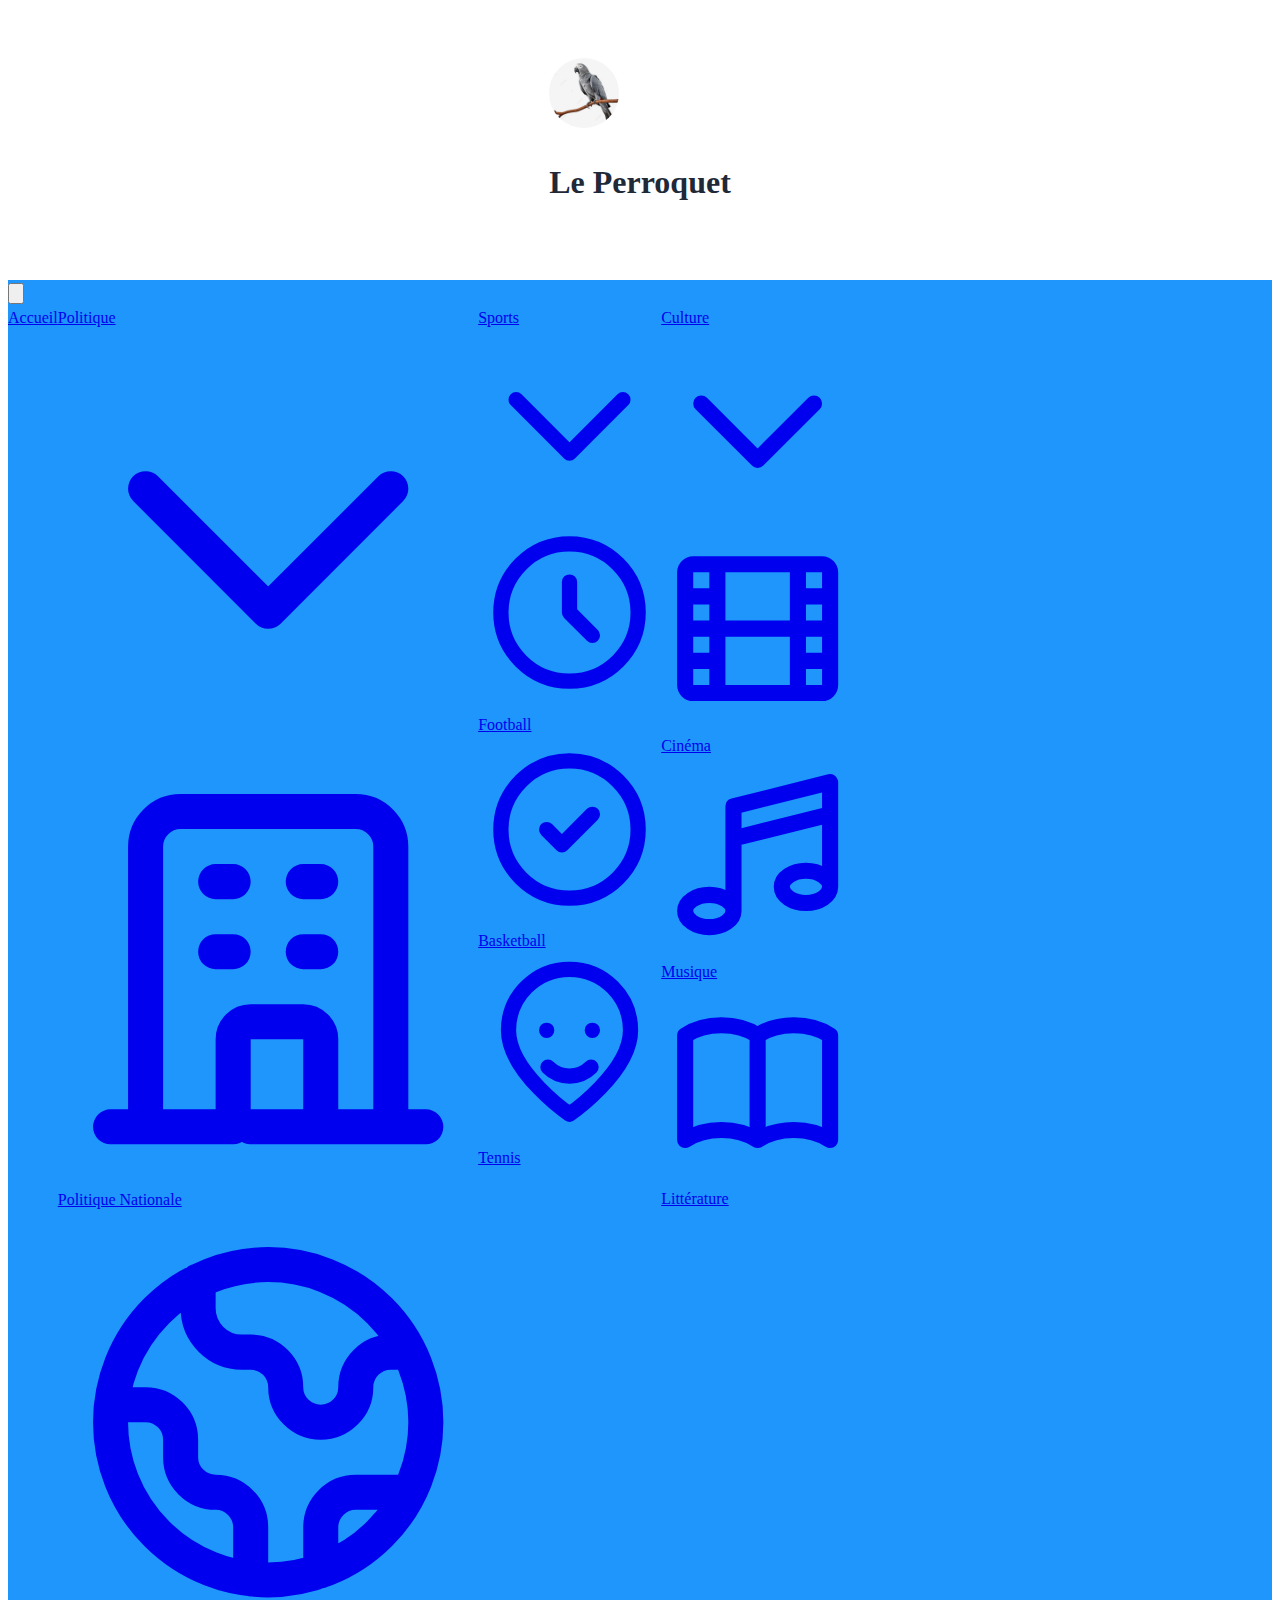
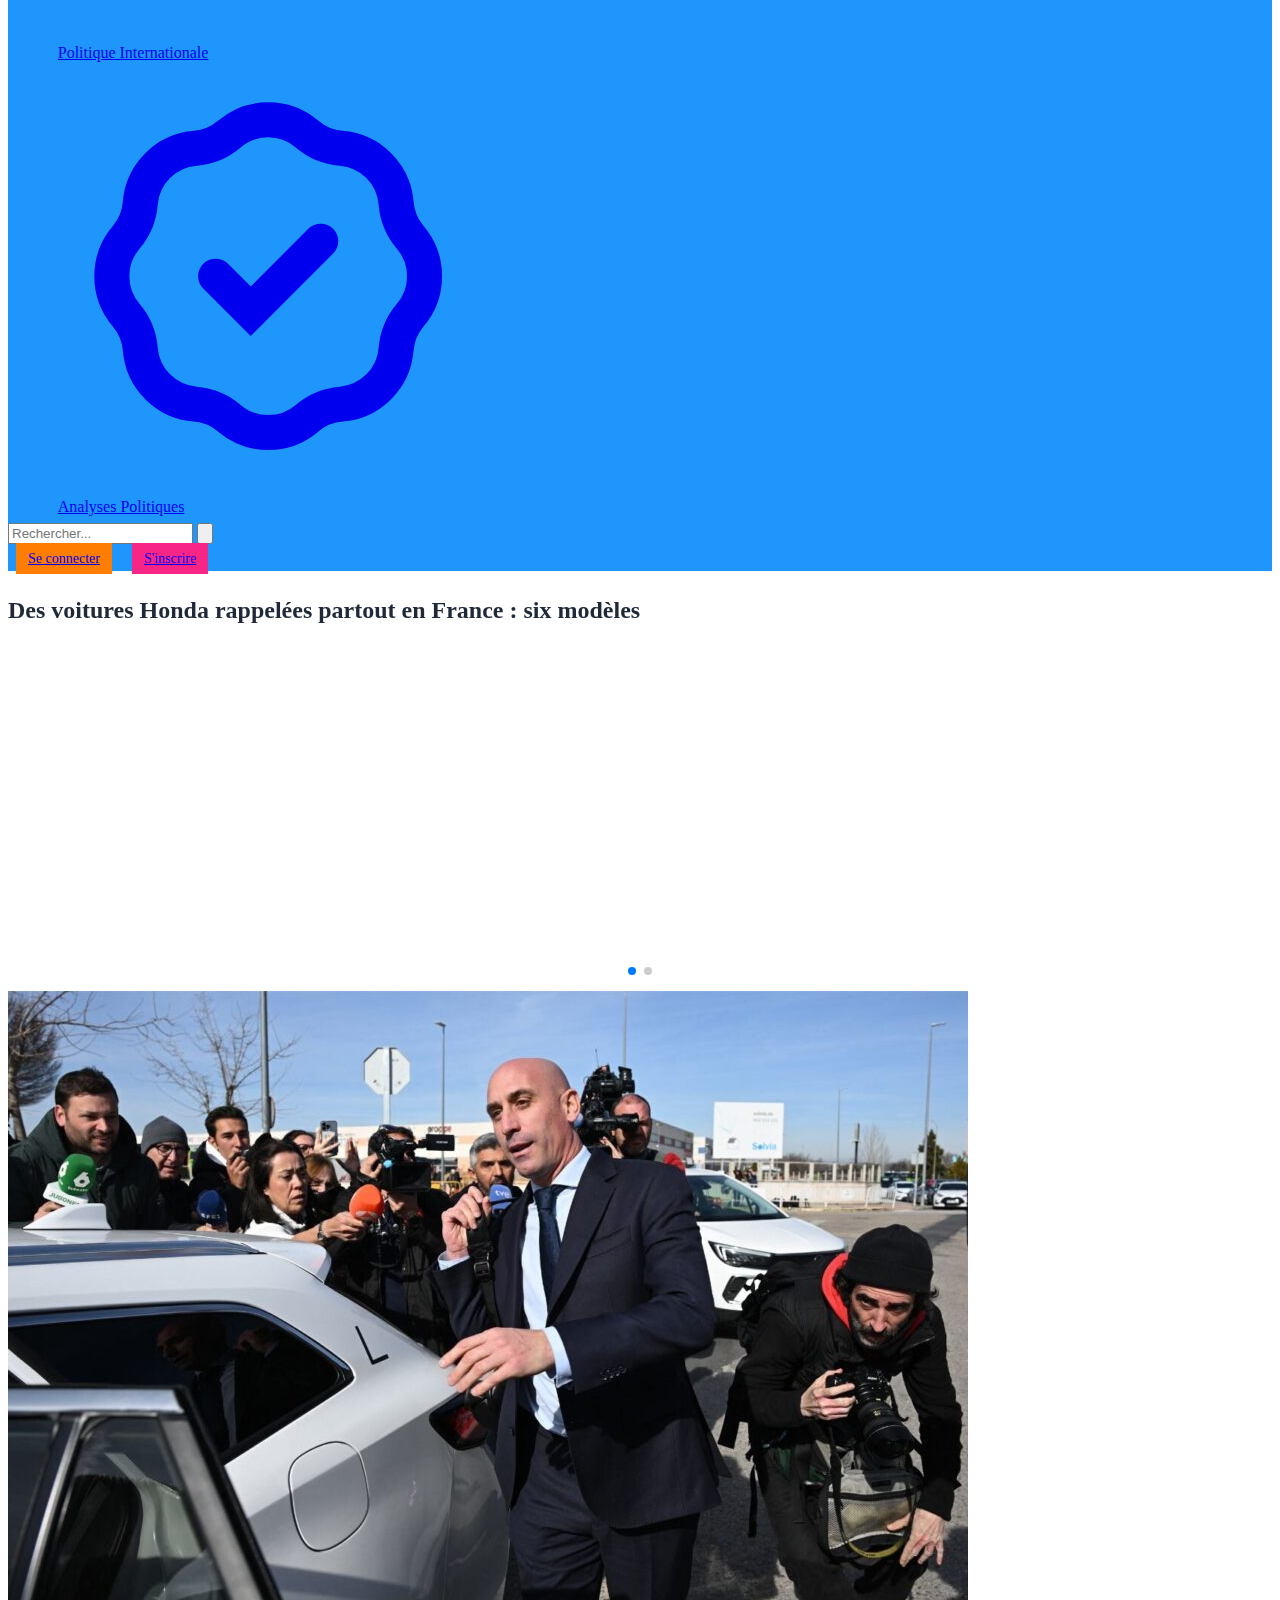
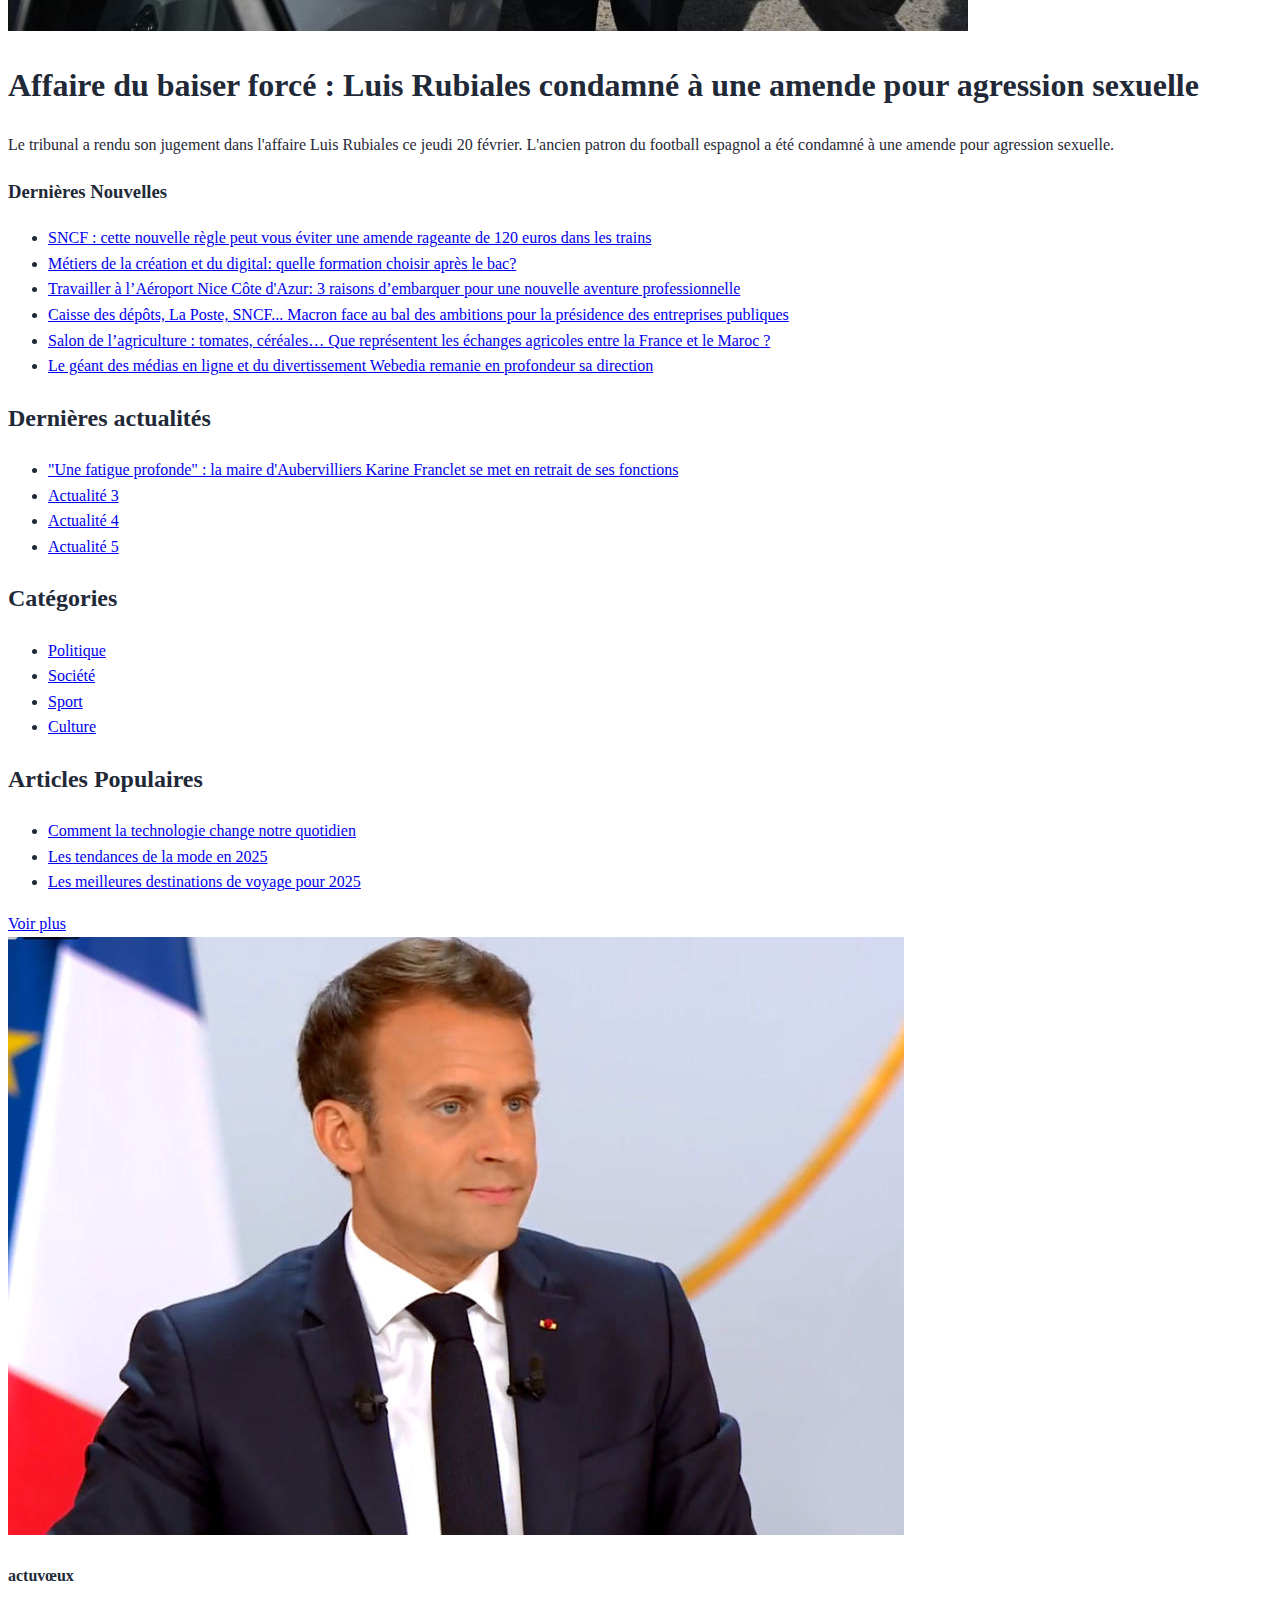
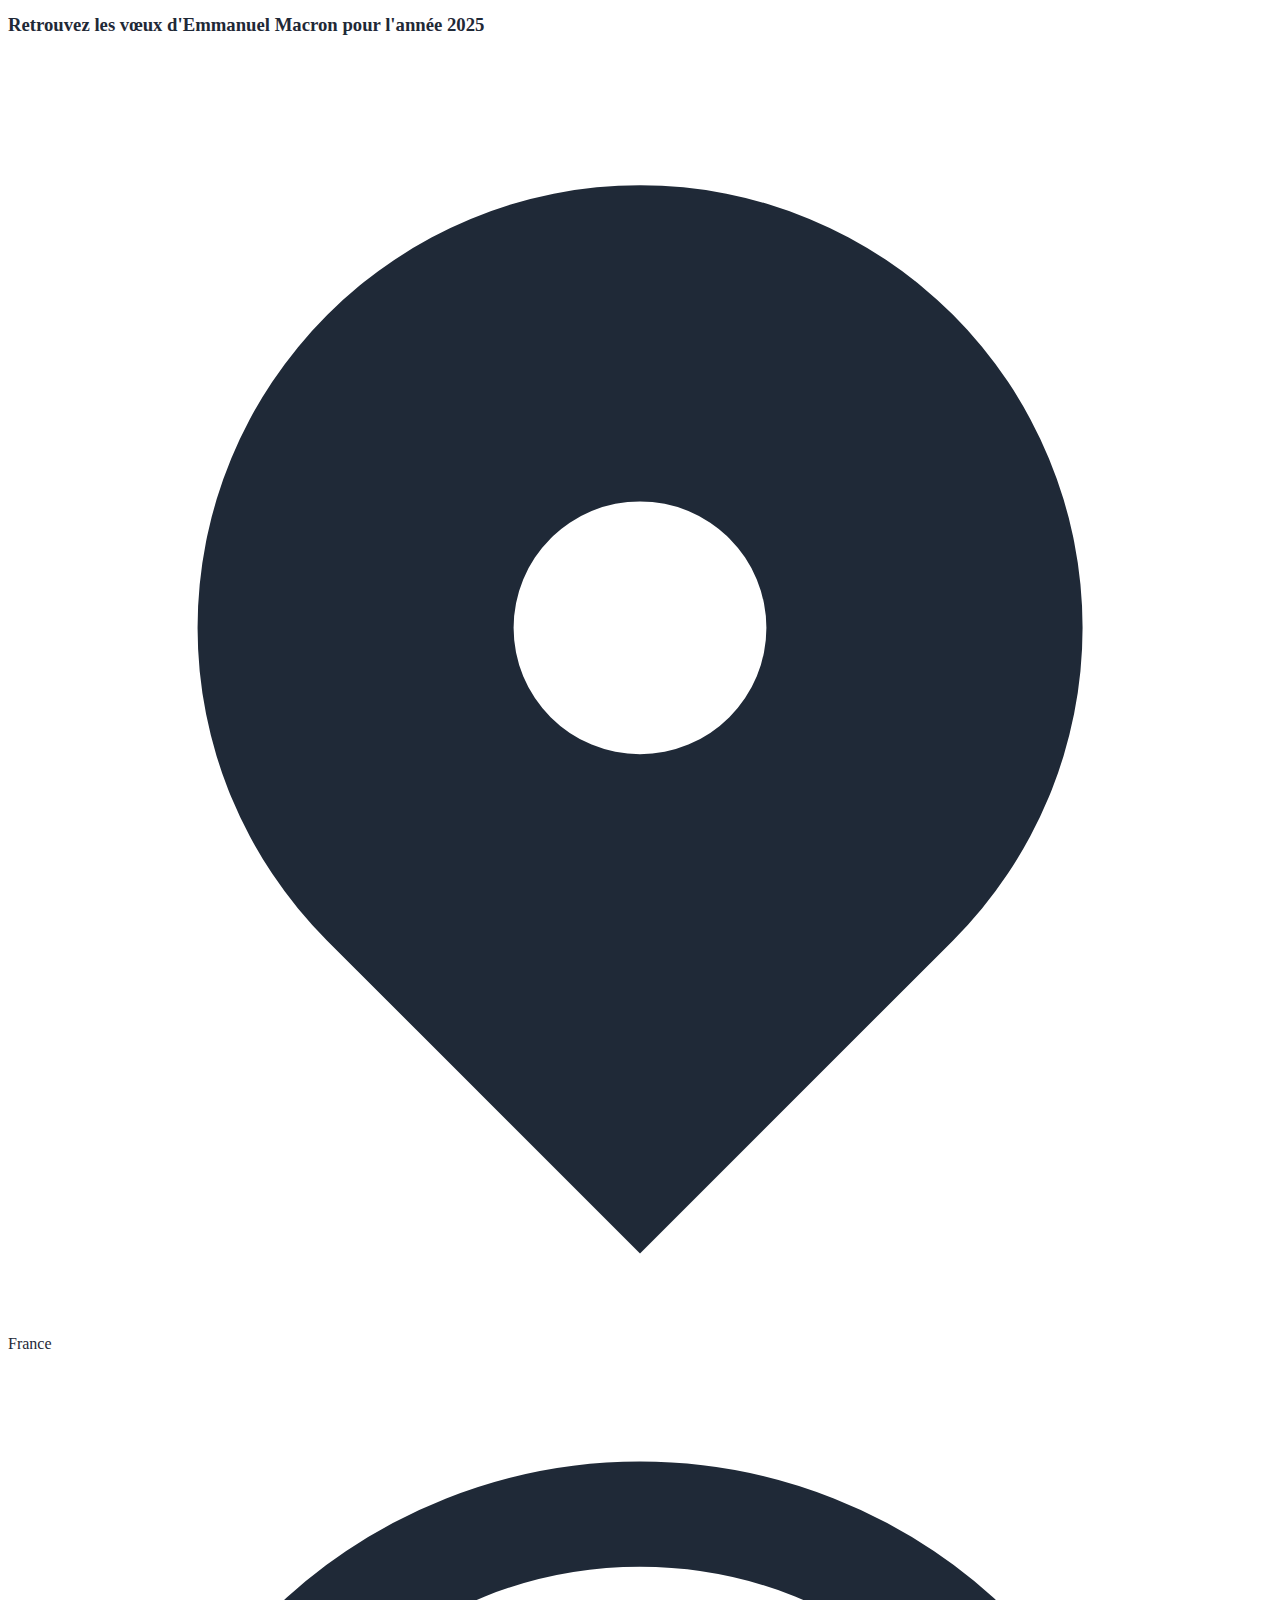
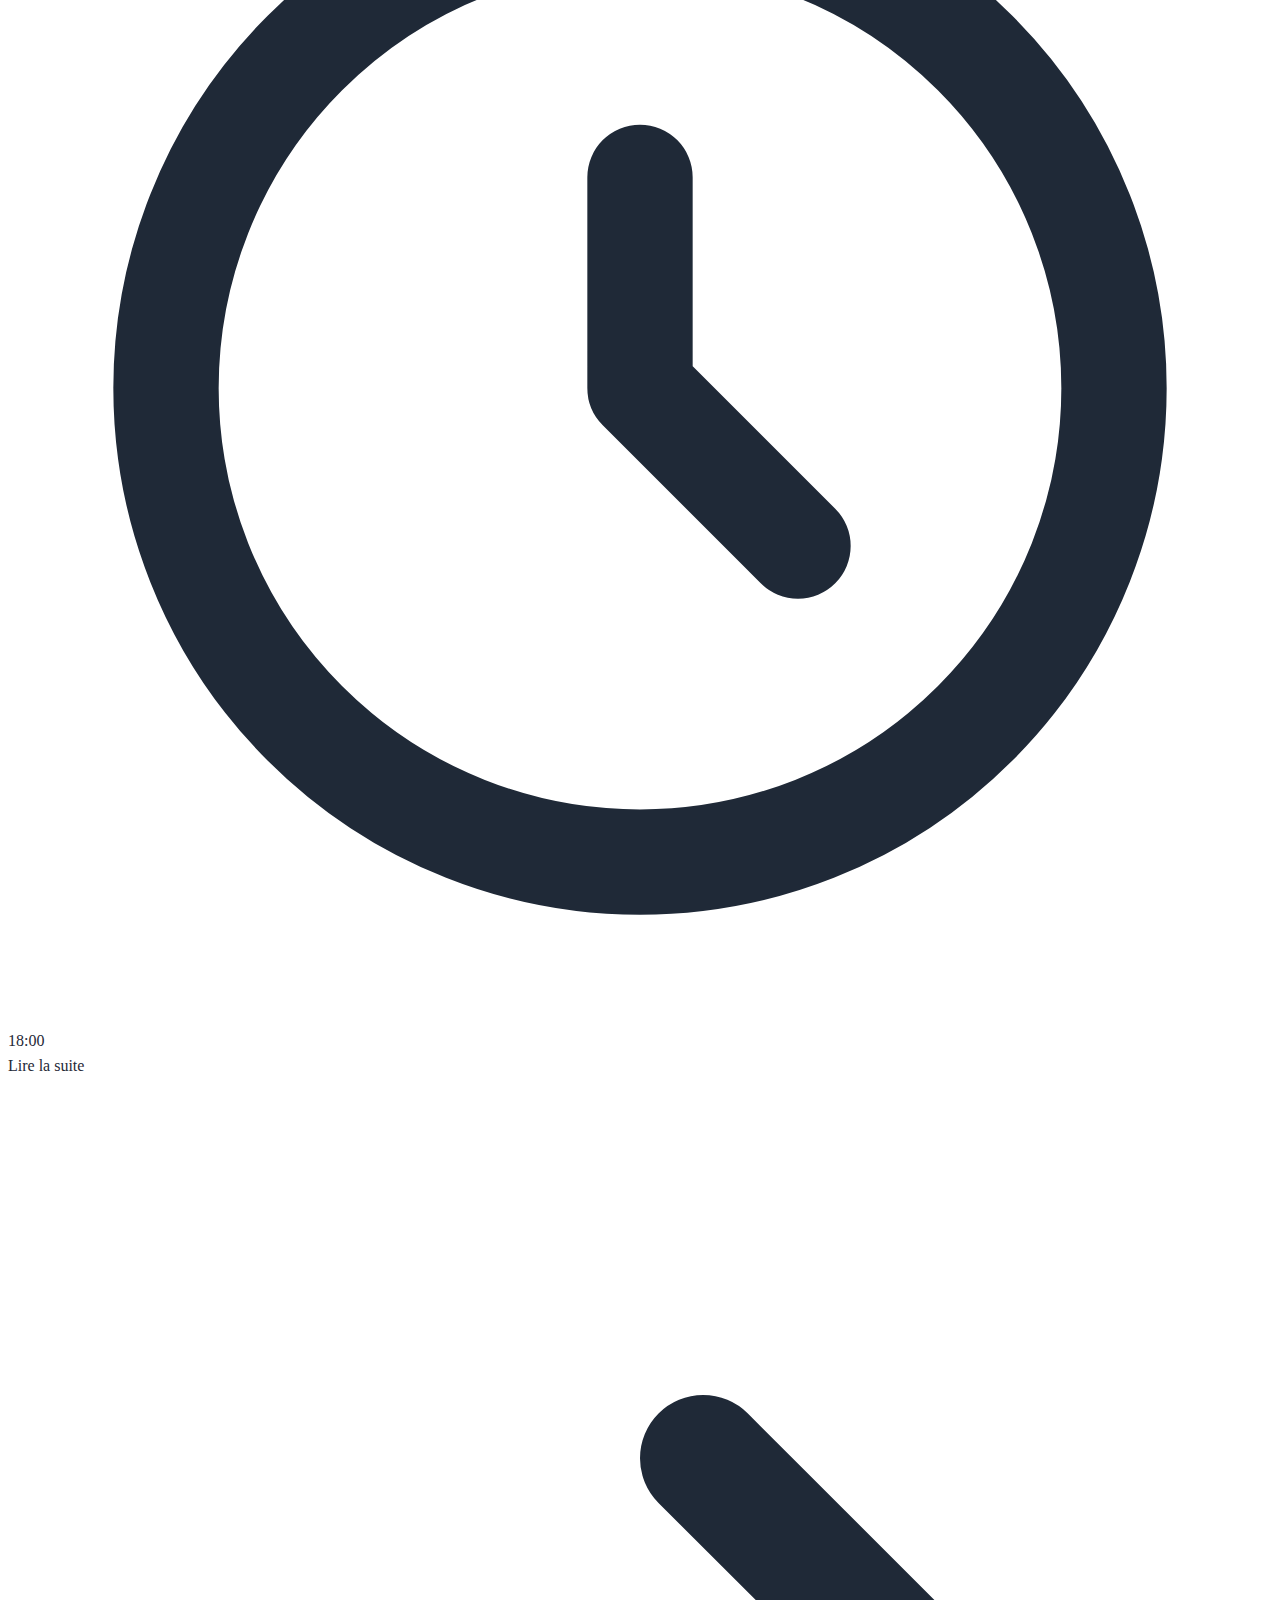
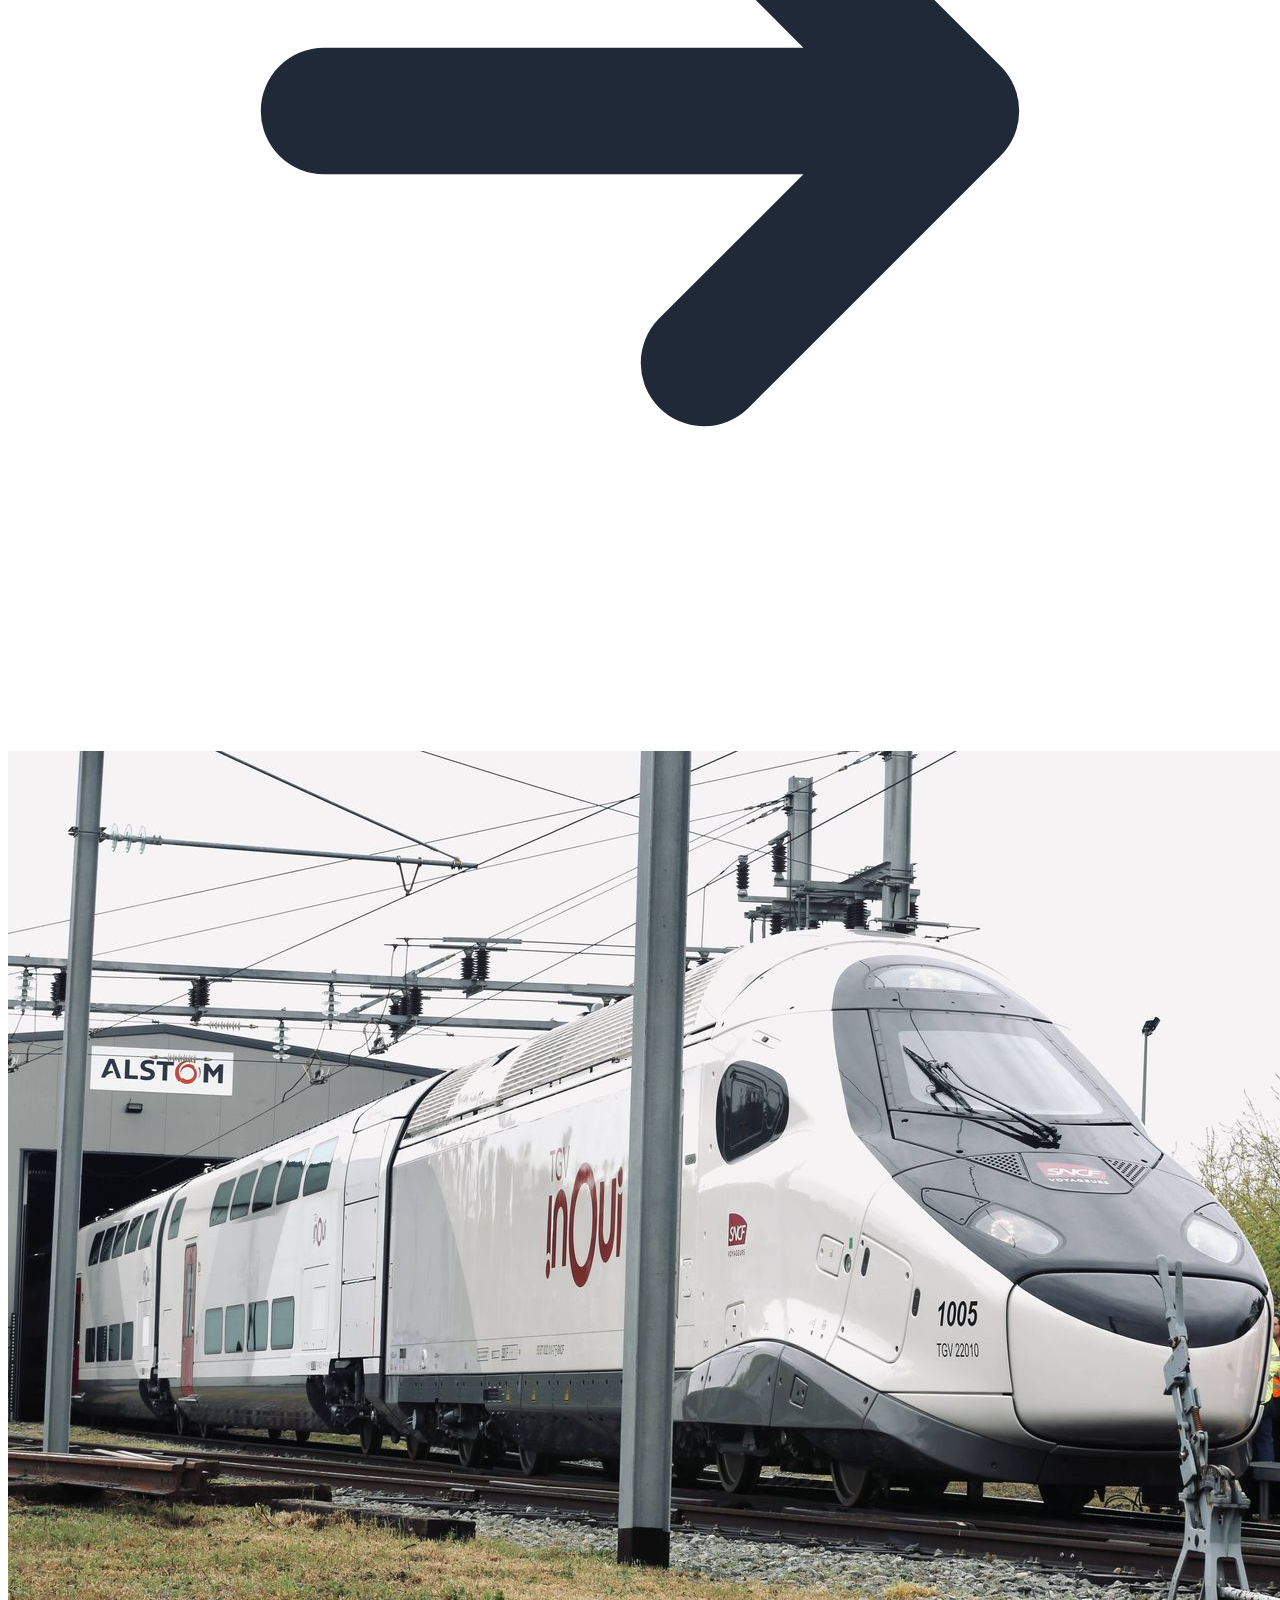
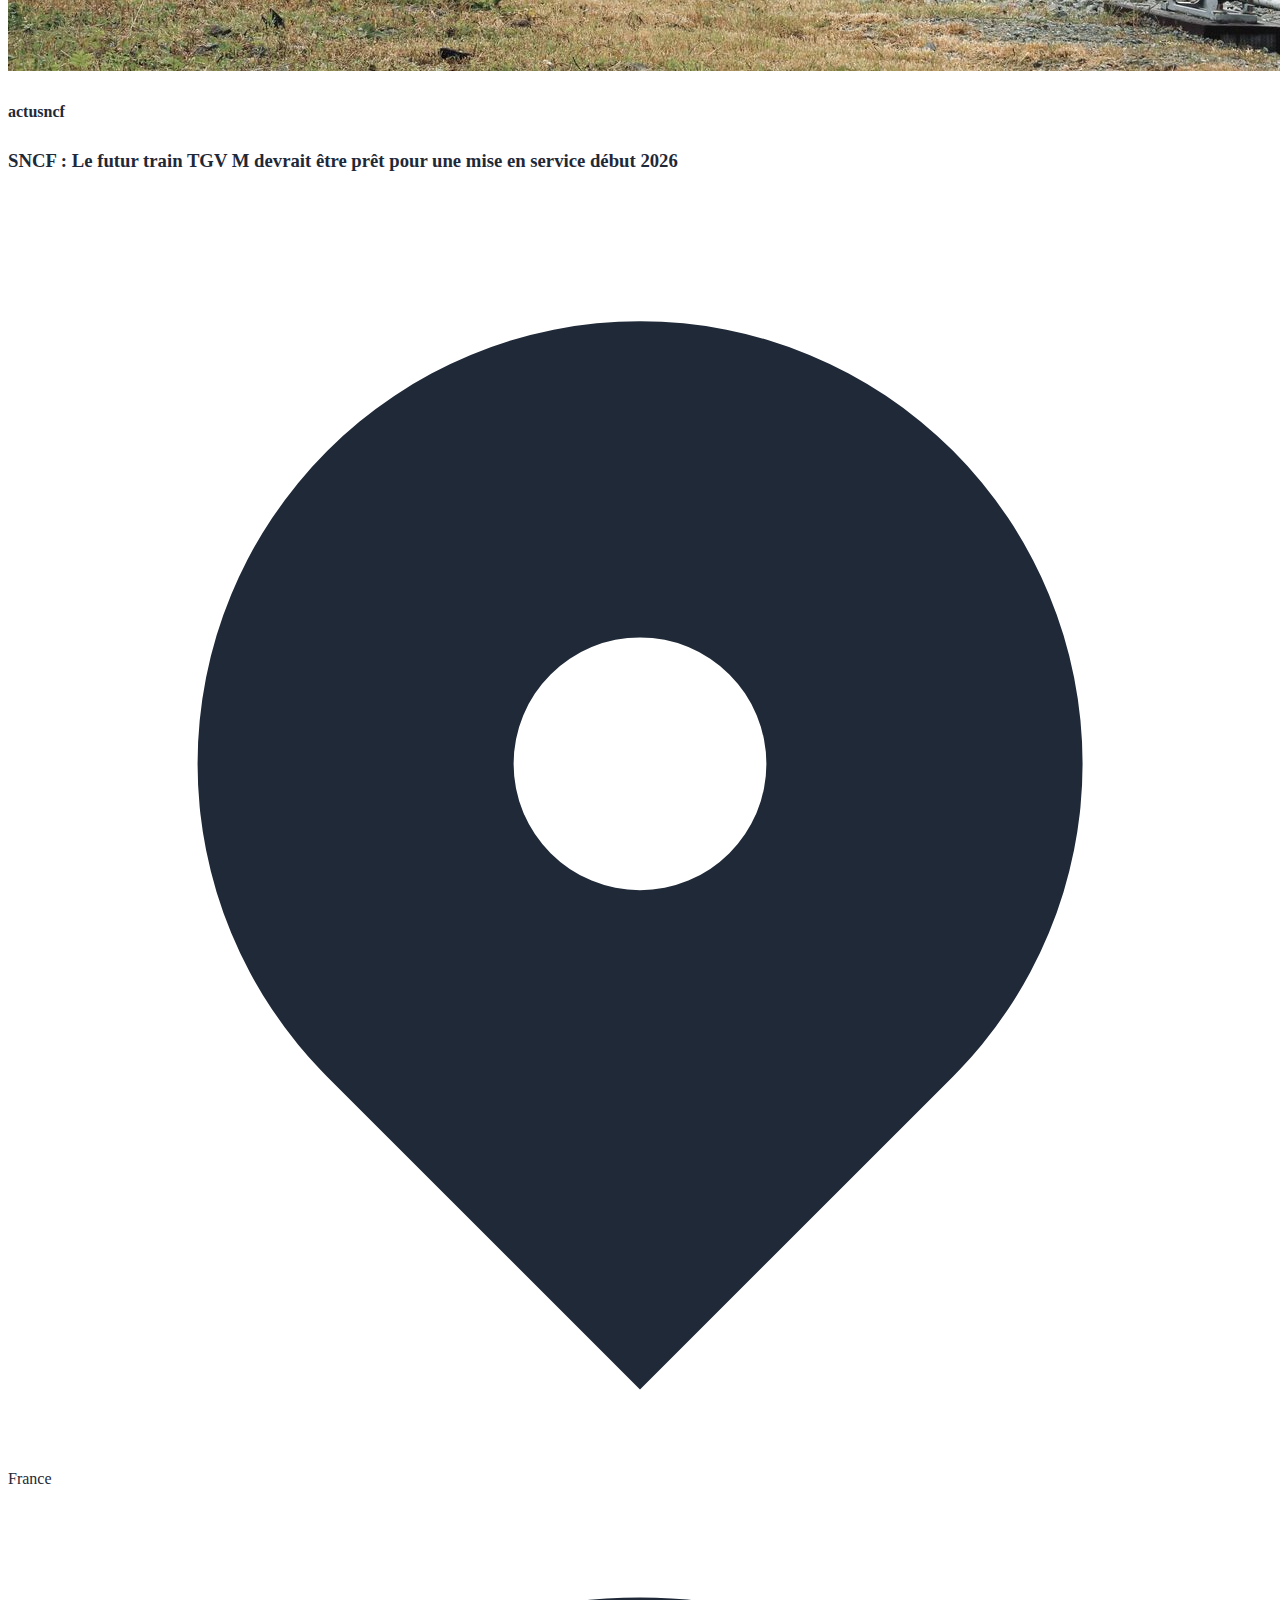
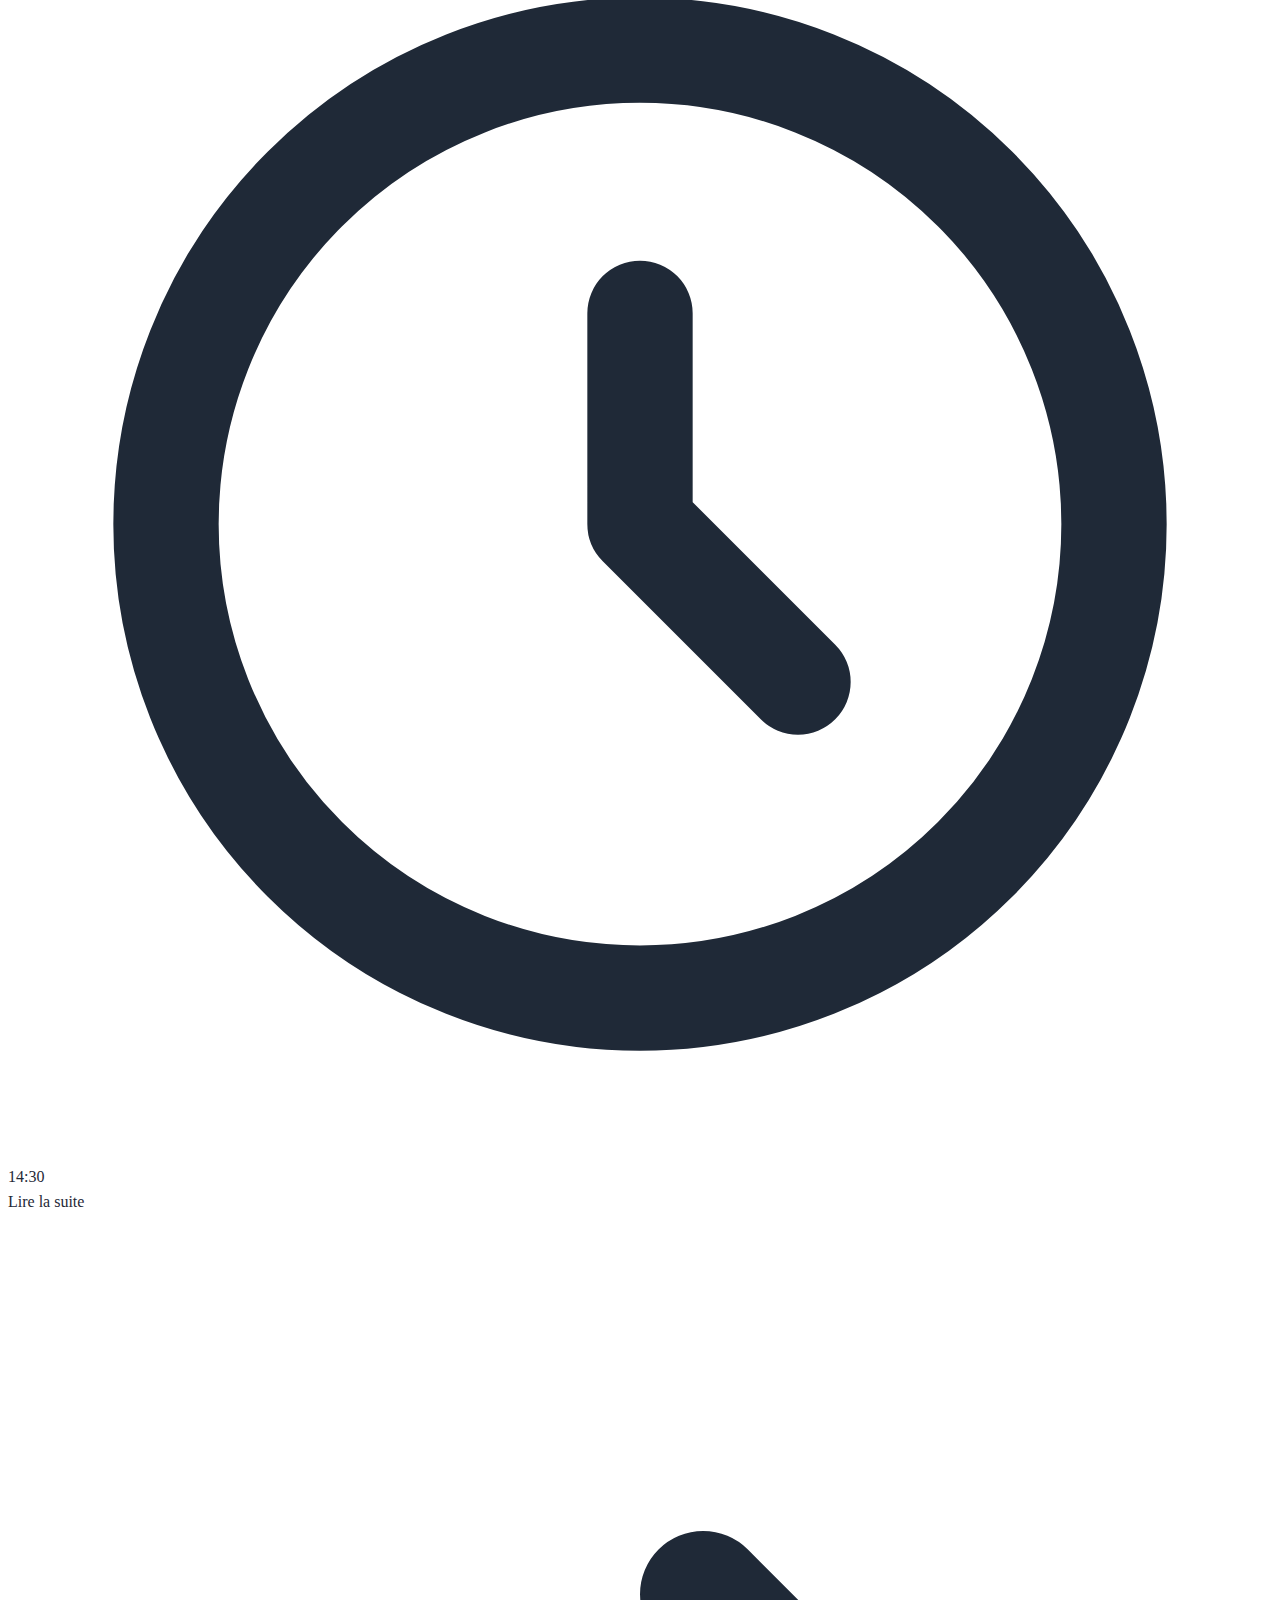
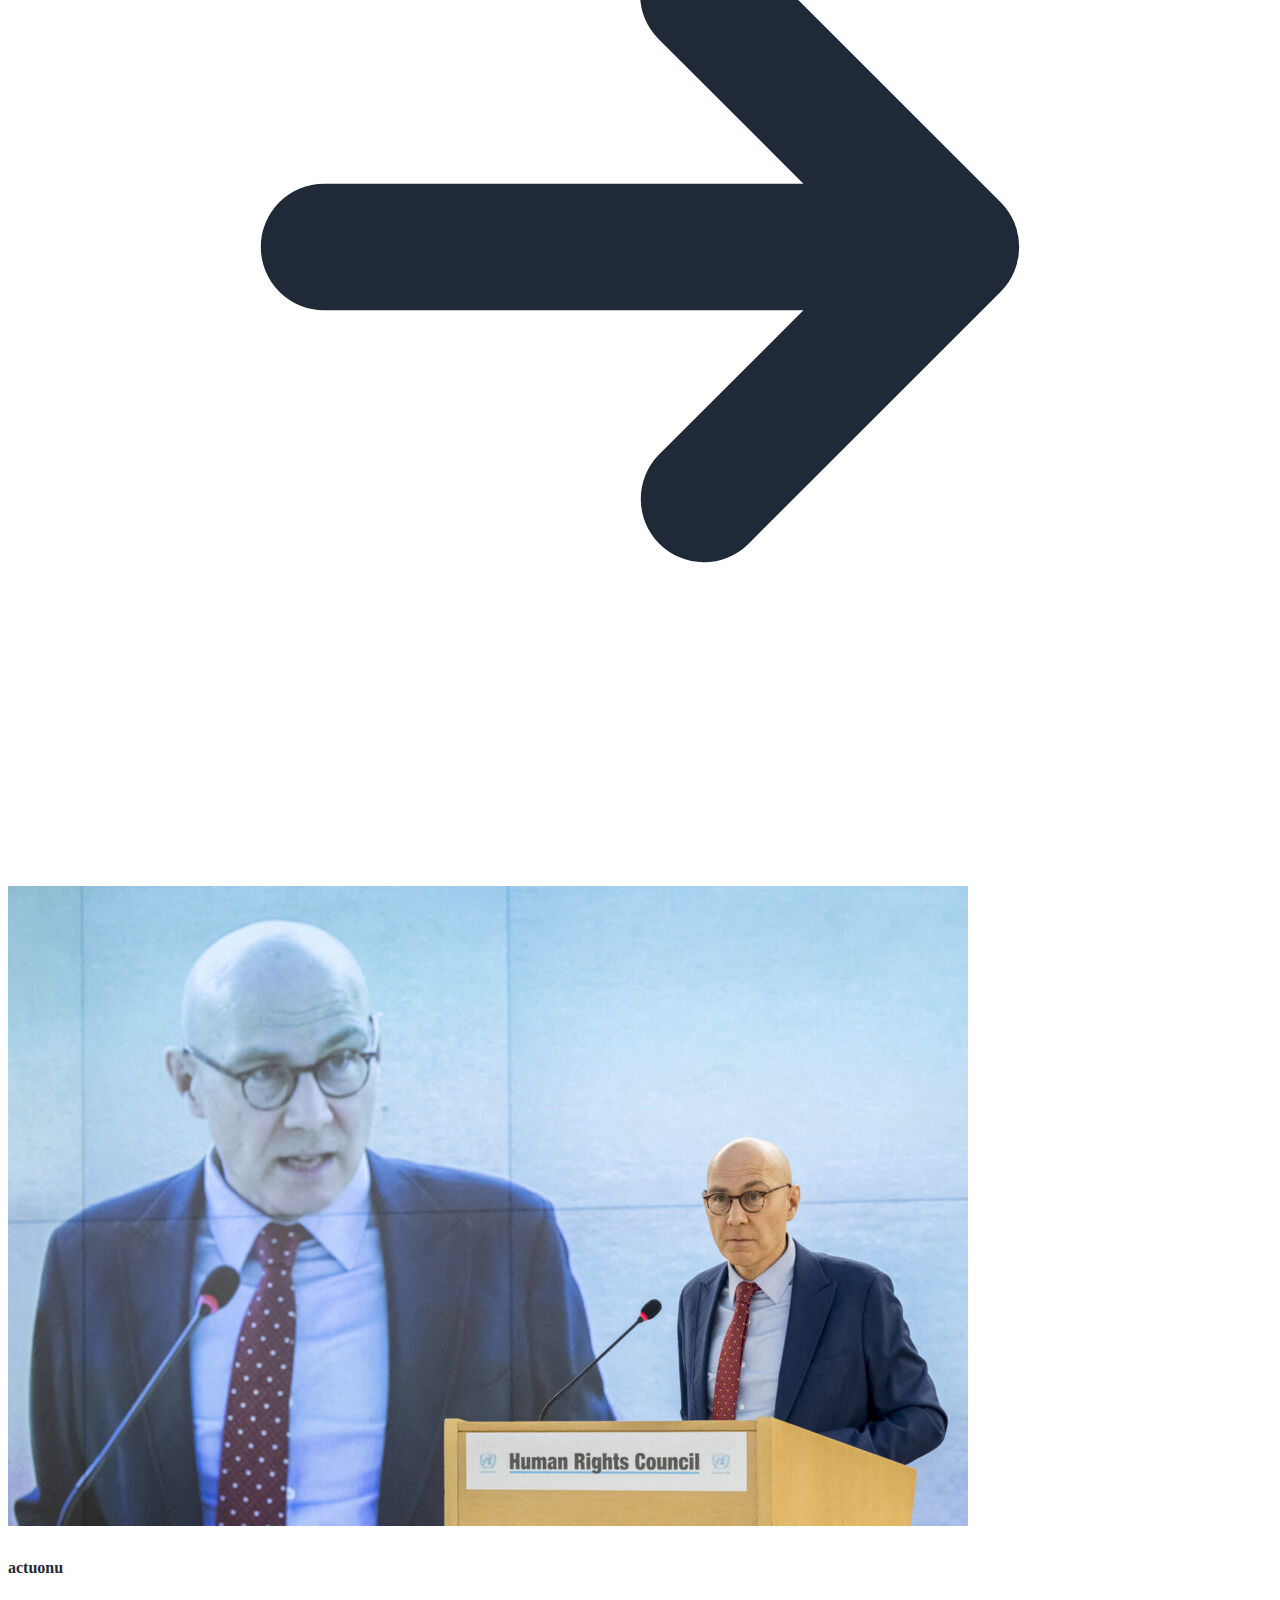
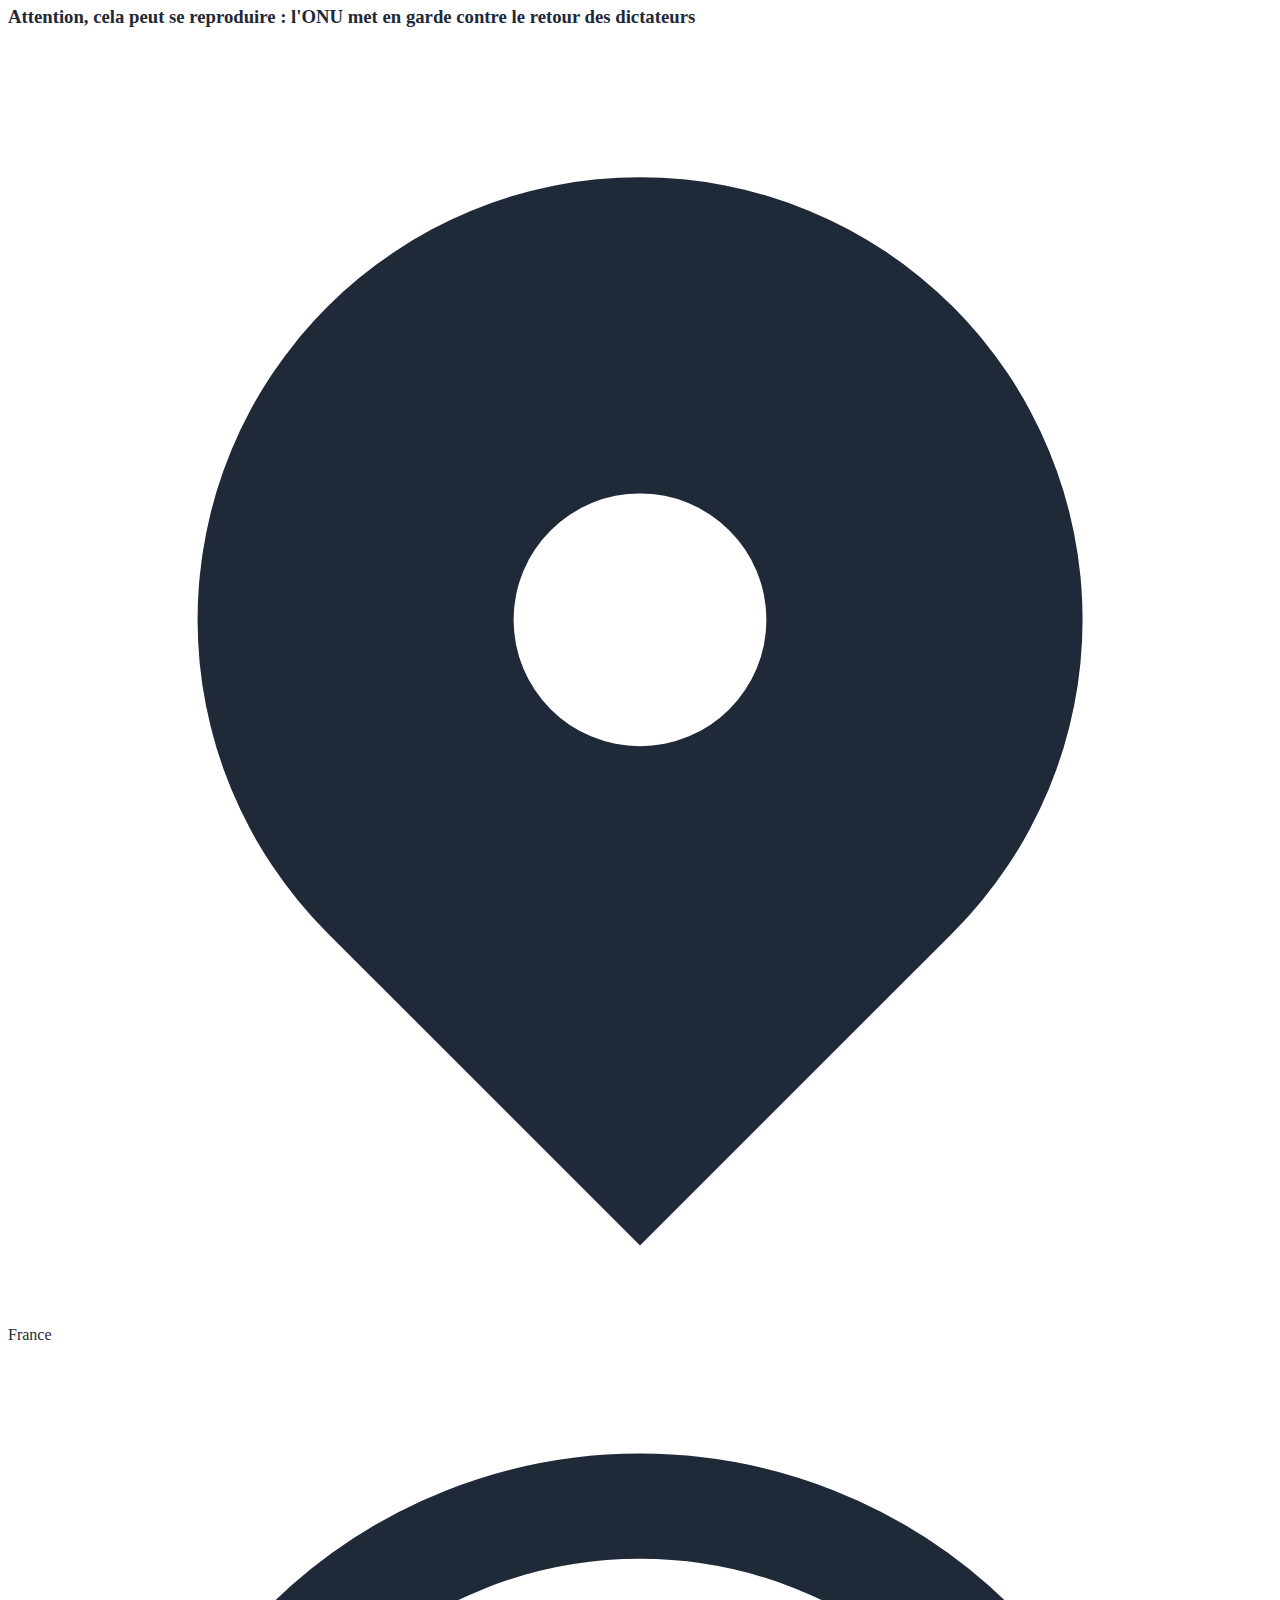
==== commit d6165e47: "plusieurs changements éffectués dans les fichiers" ====
--- a/index.html
+++ b/index.html
@@ -66,7 +66,7 @@
               <div class="relative-slider h-[600px] md:h-[700px] w-full">
                 <div
                   class="absolute inset-0 bg-cover bg-center"
-                  style="background-image: url('assets/images/hero1.jpg')"
+                  style="background-image: url('assets/images/honda(2).jpg')"
                 ></div>
                 <div class="absolute inset-0 bg-black bg-opacity-70"></div>
                 <!-- Augmenter l'opacité -->
@@ -151,8 +151,8 @@
       </section>
 
       <!--  -->
-      <section class="container mx-auto px-4 mb-12 responsive-section">
-        <div class="flex flex-col md:flex-row -mx-2">
+      <section class="container mx-auto px-4 mb-12 responsive-section responsive-section">
+        <div class="flex flex-col md:flex-row -mx-1 sm:-mx-2">
           <!-- Colonne Principale (Mobile: Full Width, Desktop: 50%) -->
           <div class="w-full md:w-1/2 md:px-2 mb-6 md:mb-0">
             <div
--- a/css/main.css
+++ b/css/main.css
@@ -29,12 +29,10 @@
 
 .login {
   background-color: #ff7d00;
-  font-size-adjust: 50px;
 }
 
 .signup {
   background-color: #f72585;
-  font-size: 18px;
 }
 
 .relative-slider {
@@ -101,3 +99,125 @@
   background-color: #1e96fc;
   font-family: "Times New Roman", Times, serif;
 }
+
+/* Media Query responsive pour tous les écrans < 500px */
+@media screen and (max-width: 400px) {
+  /* Réglages généraux */
+  body {
+    font-size: 14px;
+    line-height: 1.4;
+    padding: 10px;
+    margin: 0;
+    overflow-x: hidden;
+  }
+
+  /* Layout et structure */
+  .container {
+    width: 100%;
+    padding: 5px;
+    margin: 0;
+  }
+
+  /* Navigation */
+  nav {
+    flex-direction: column;
+    padding: 10px;
+  }
+
+  .logo {
+    flex-direction: column;
+    align-items: center;
+    gap: 10px;
+    margin-bottom: 15px;
+  }
+
+  .logo img {
+    width: 50px;
+    height: 50px;
+  }
+
+  .flex.space-x-4 {
+    flex-direction: column;
+    width: 100%;
+    align-items: center;
+  }
+
+  .flex.space-x-4 a {
+    width: 90%;
+    margin-bottom: 10px;
+    text-align: center;
+    padding: 8px;
+  }
+
+  /* Éléments interactifs */
+  .btn, .button {
+    width: 100%;
+    margin-bottom: 10px;
+  }
+
+  /* Formulaires */
+  form {
+    width: 100%;
+    padding: 10px;
+  }
+
+  input, select, textarea {
+    width: 100%;
+    margin-bottom: 10px;
+    padding: 8px;
+  }
+
+  /* Composants */
+  .relative-slider {
+    height: 250px;
+    width: 100%;
+  }
+
+  .article-card {
+    width: 100%;
+    margin-bottom: 15px;
+    padding: 10px;
+  }
+
+  .card {
+    flex-direction: column;
+    align-items: center;
+  }
+
+  /* Images */
+  img {
+    max-width: 100%;
+    height: auto;
+  }
+
+  /* Typographie */
+  h1 { font-size: 1.5em; }
+  h2 { font-size: 1.3em; }
+  h3 { font-size: 1.1em; }
+
+  /* Carrousel */
+  .carousel {
+    width: 100%;
+    overflow: hidden;
+  }
+
+  .carousel-item {
+    width: 100%;
+  }
+
+  /* Colonnes */
+  .col, .col-1, .col-2, .col-3, .col-4, .col-5, .col-6, 
+  .col-7, .col-8, .col-9, .col-10, .col-11, .col-12 {
+    width: 100%;
+    margin-bottom: 10px;
+  }
+
+  /* Espacement */
+  .p-1, .p-2, .p-3, .p-4, .p-5 {
+    padding: 5px;
+  }
+
+  .m-1, .m-2, .m-3, .m-4, .m-5 {
+    margin: 5px;
+  }
+}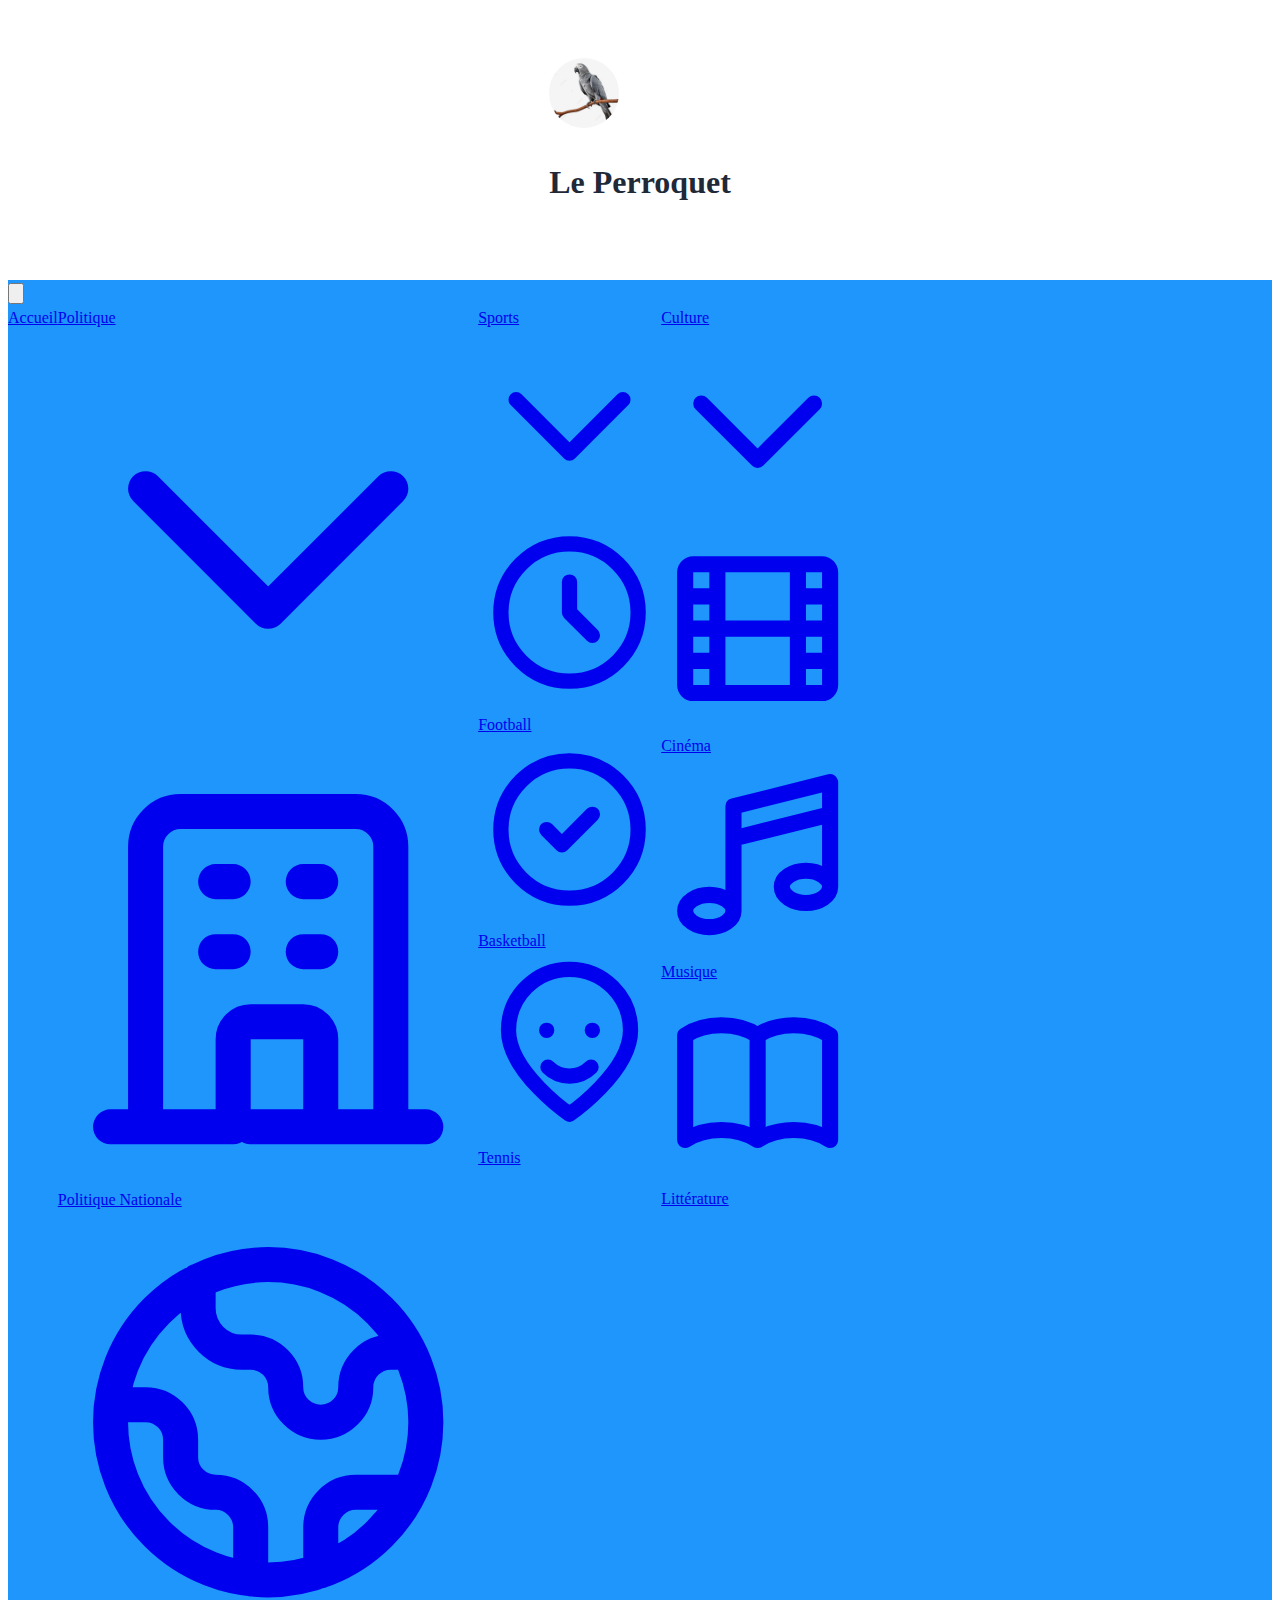
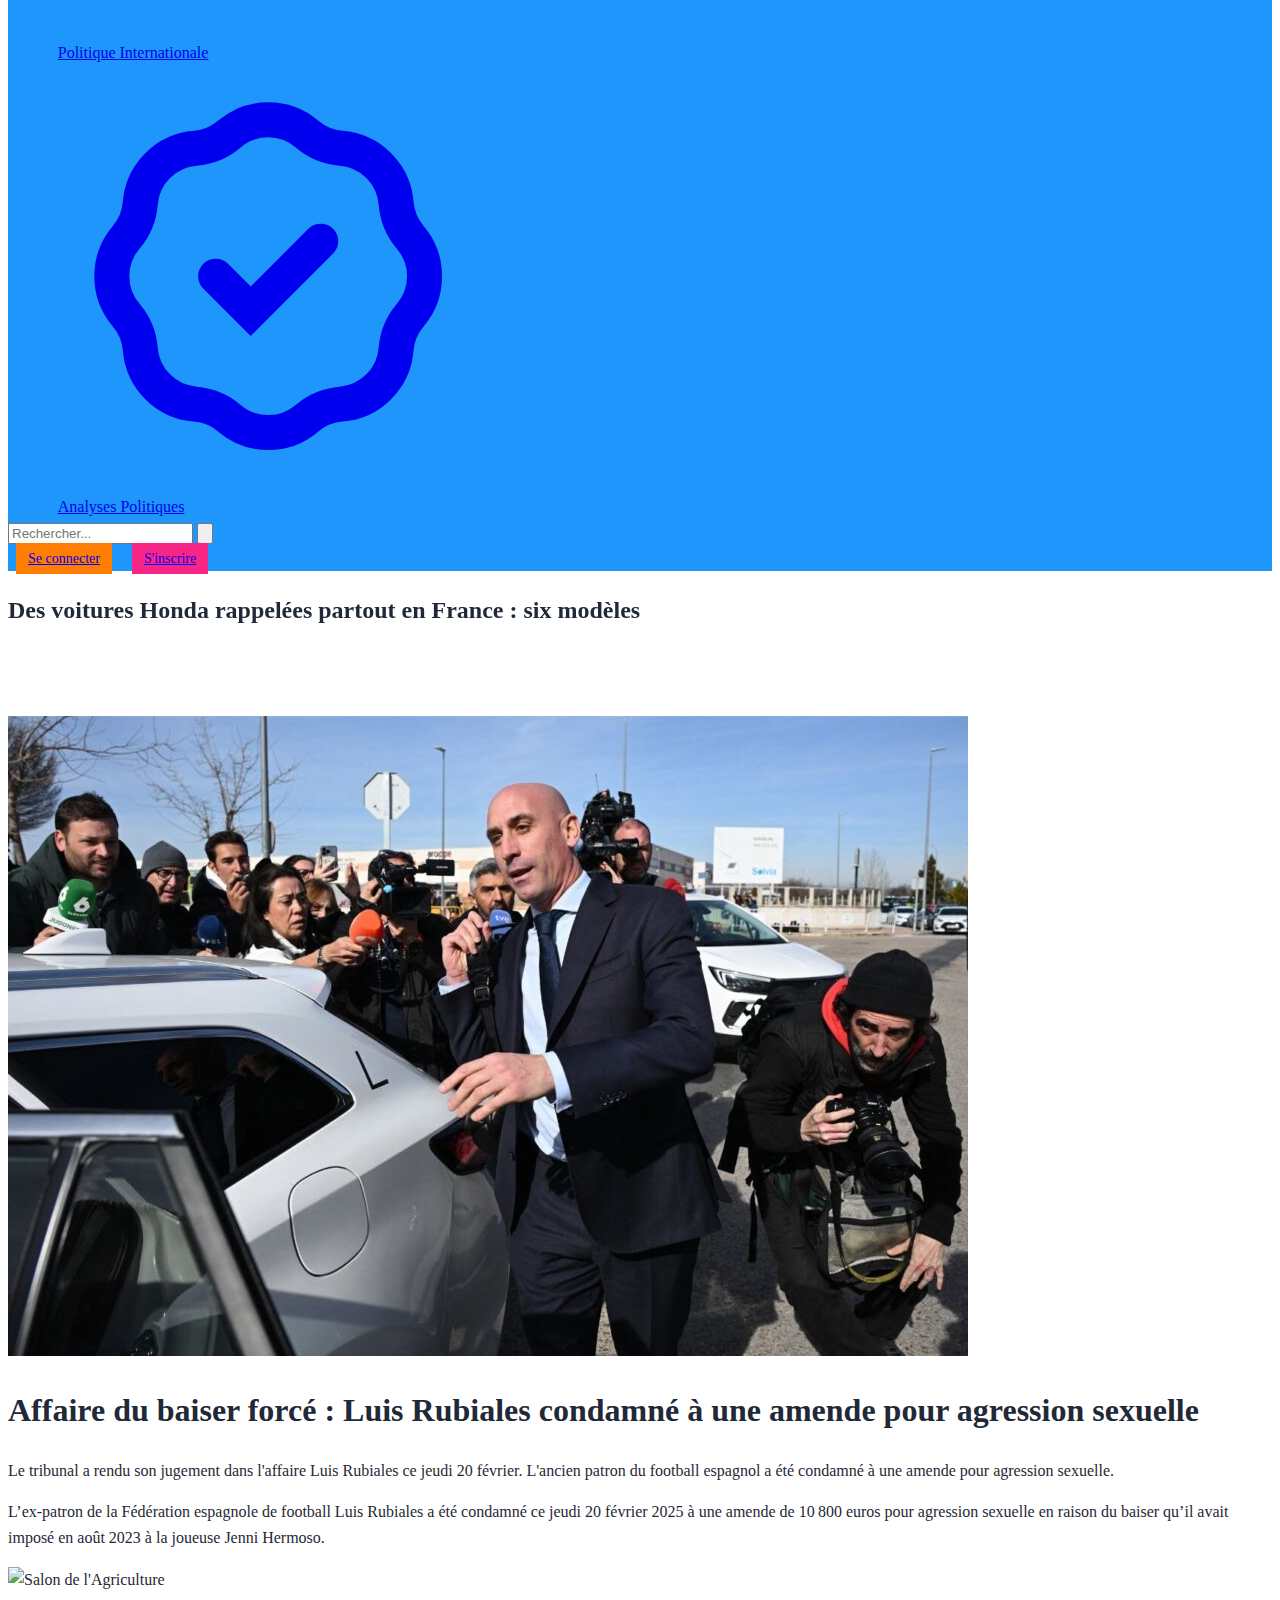
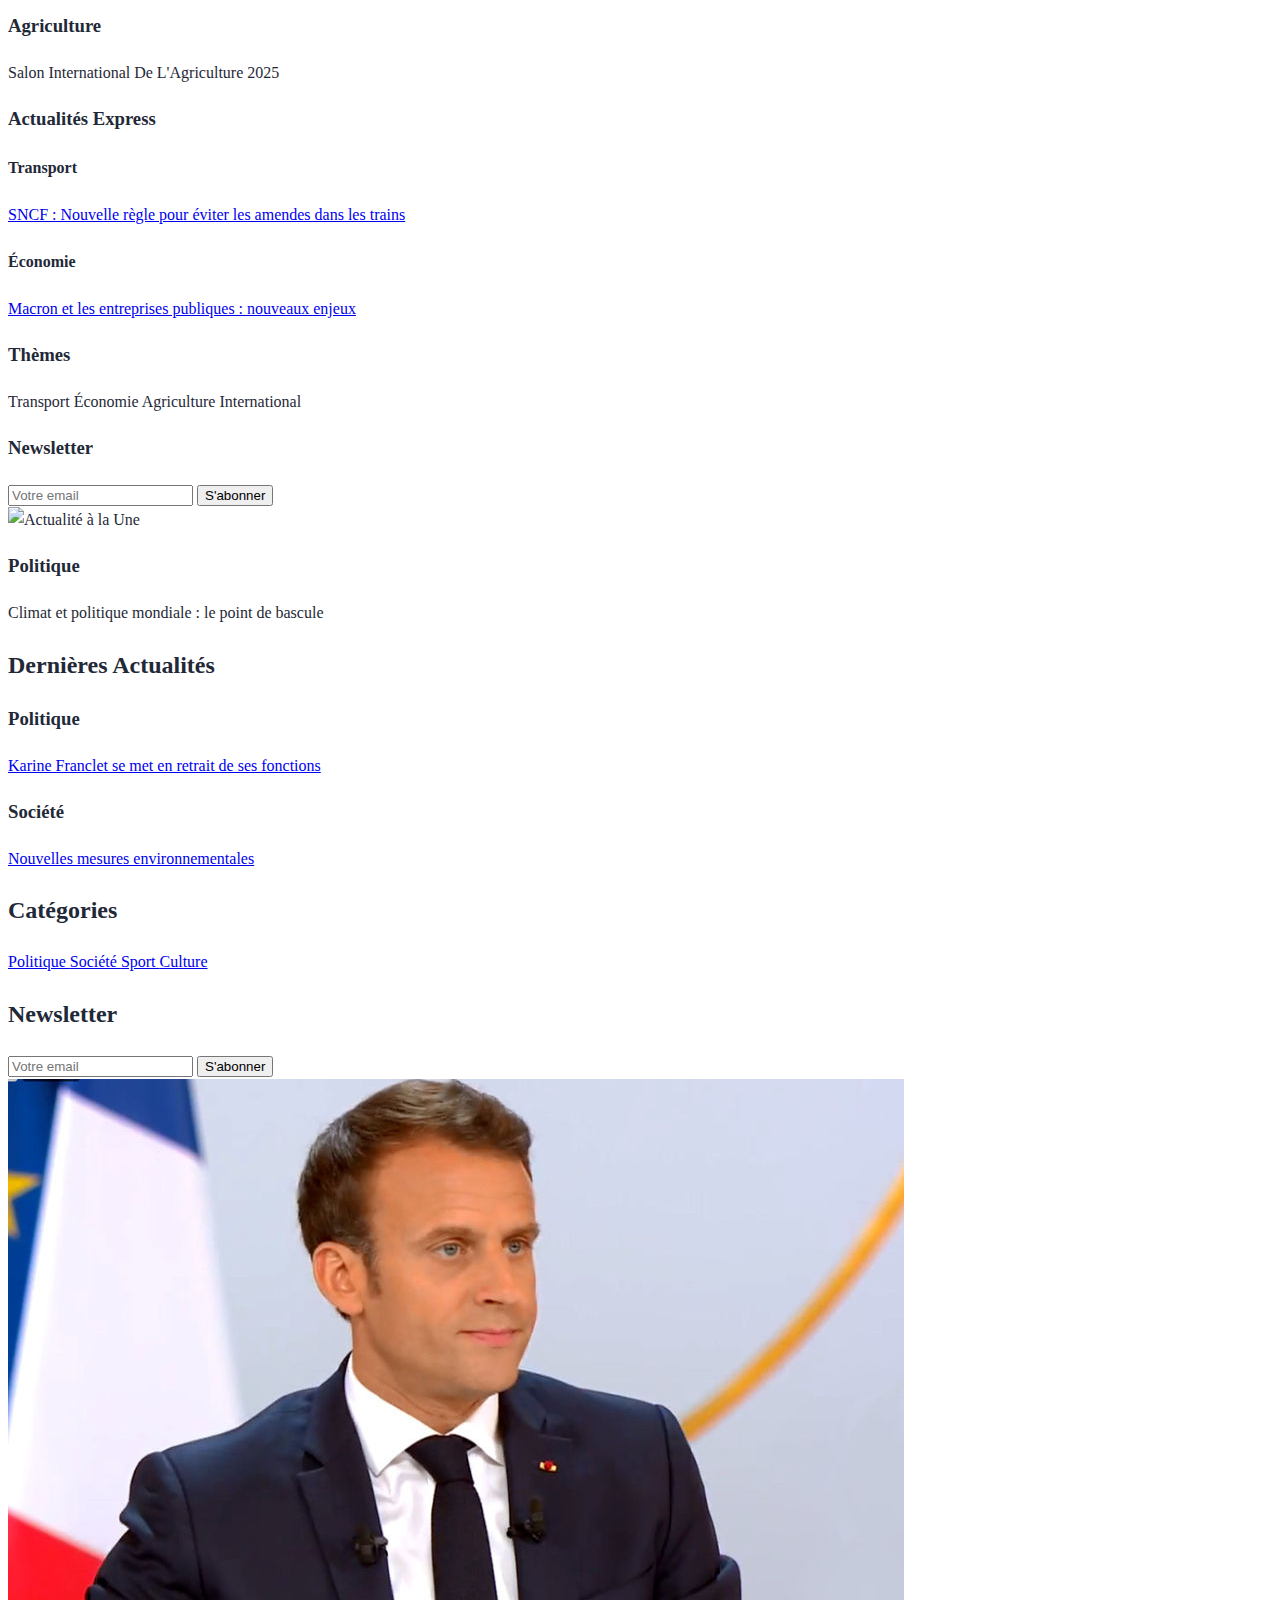
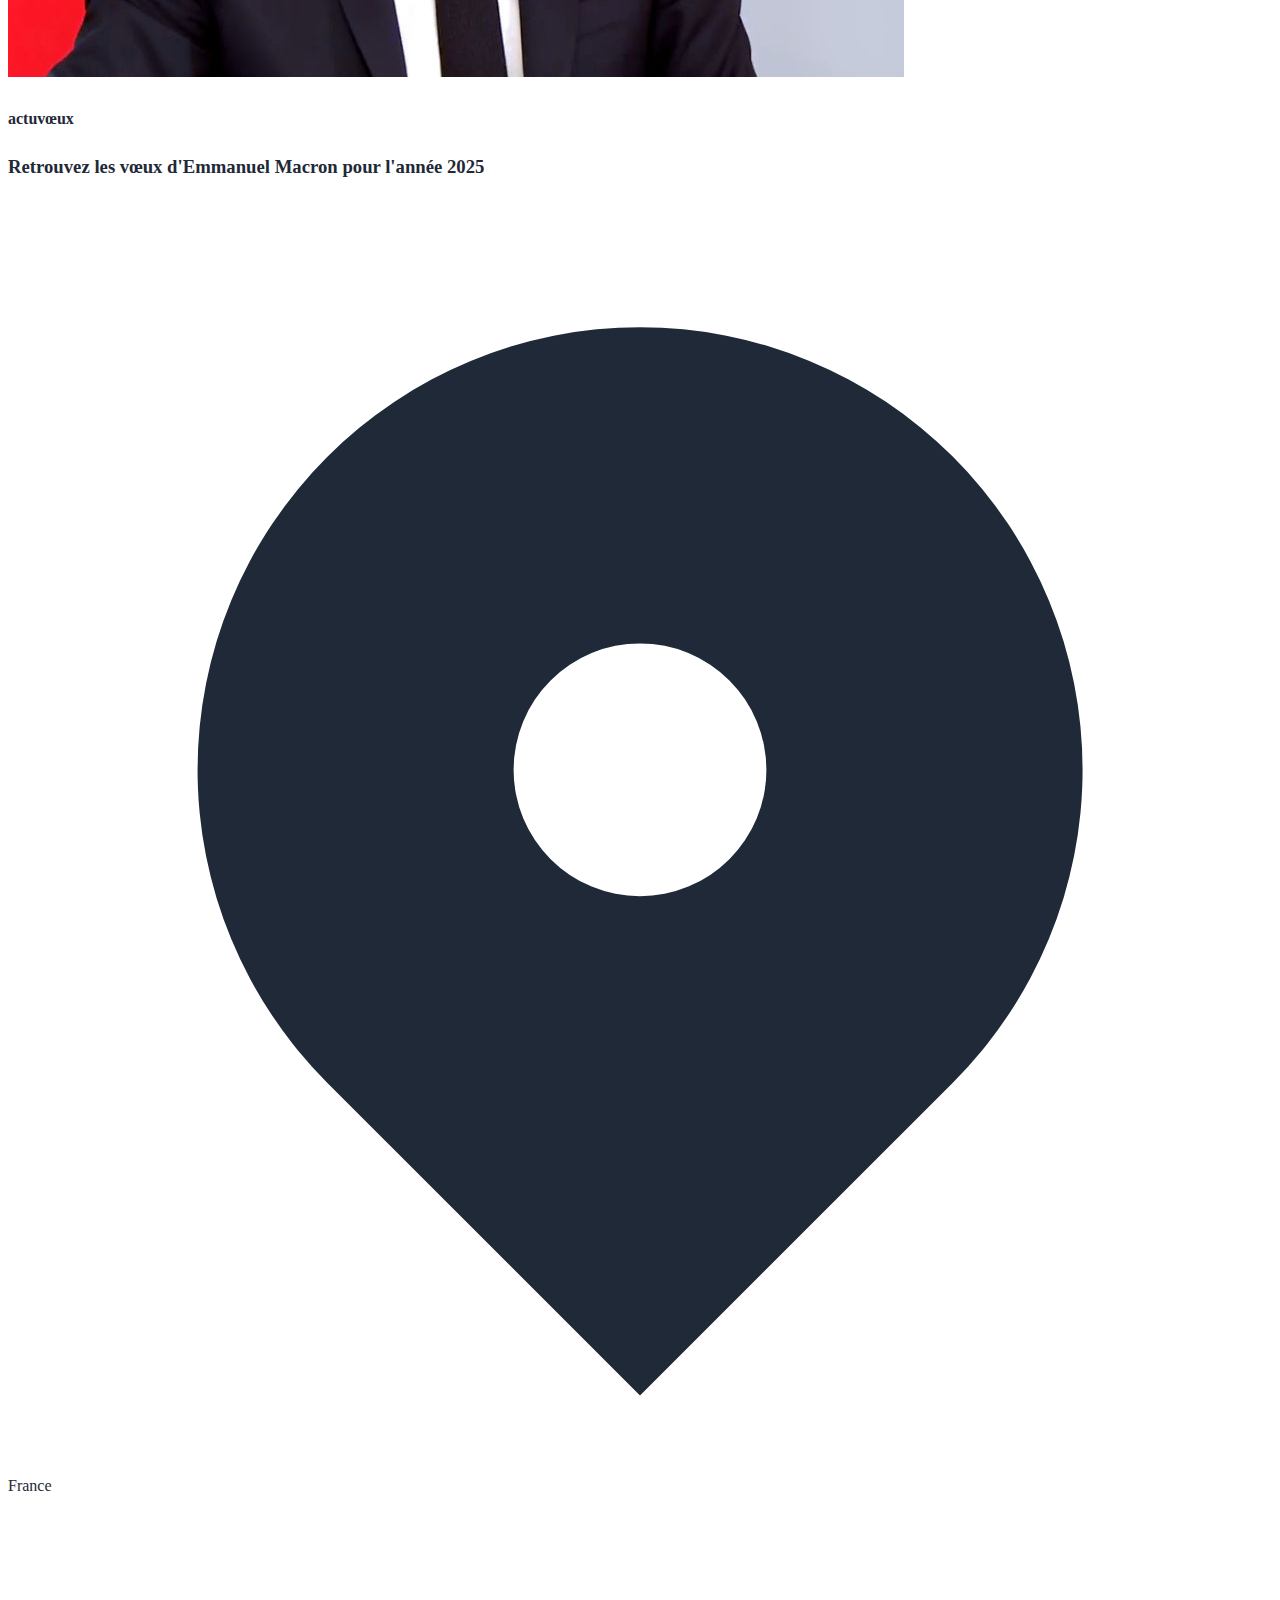
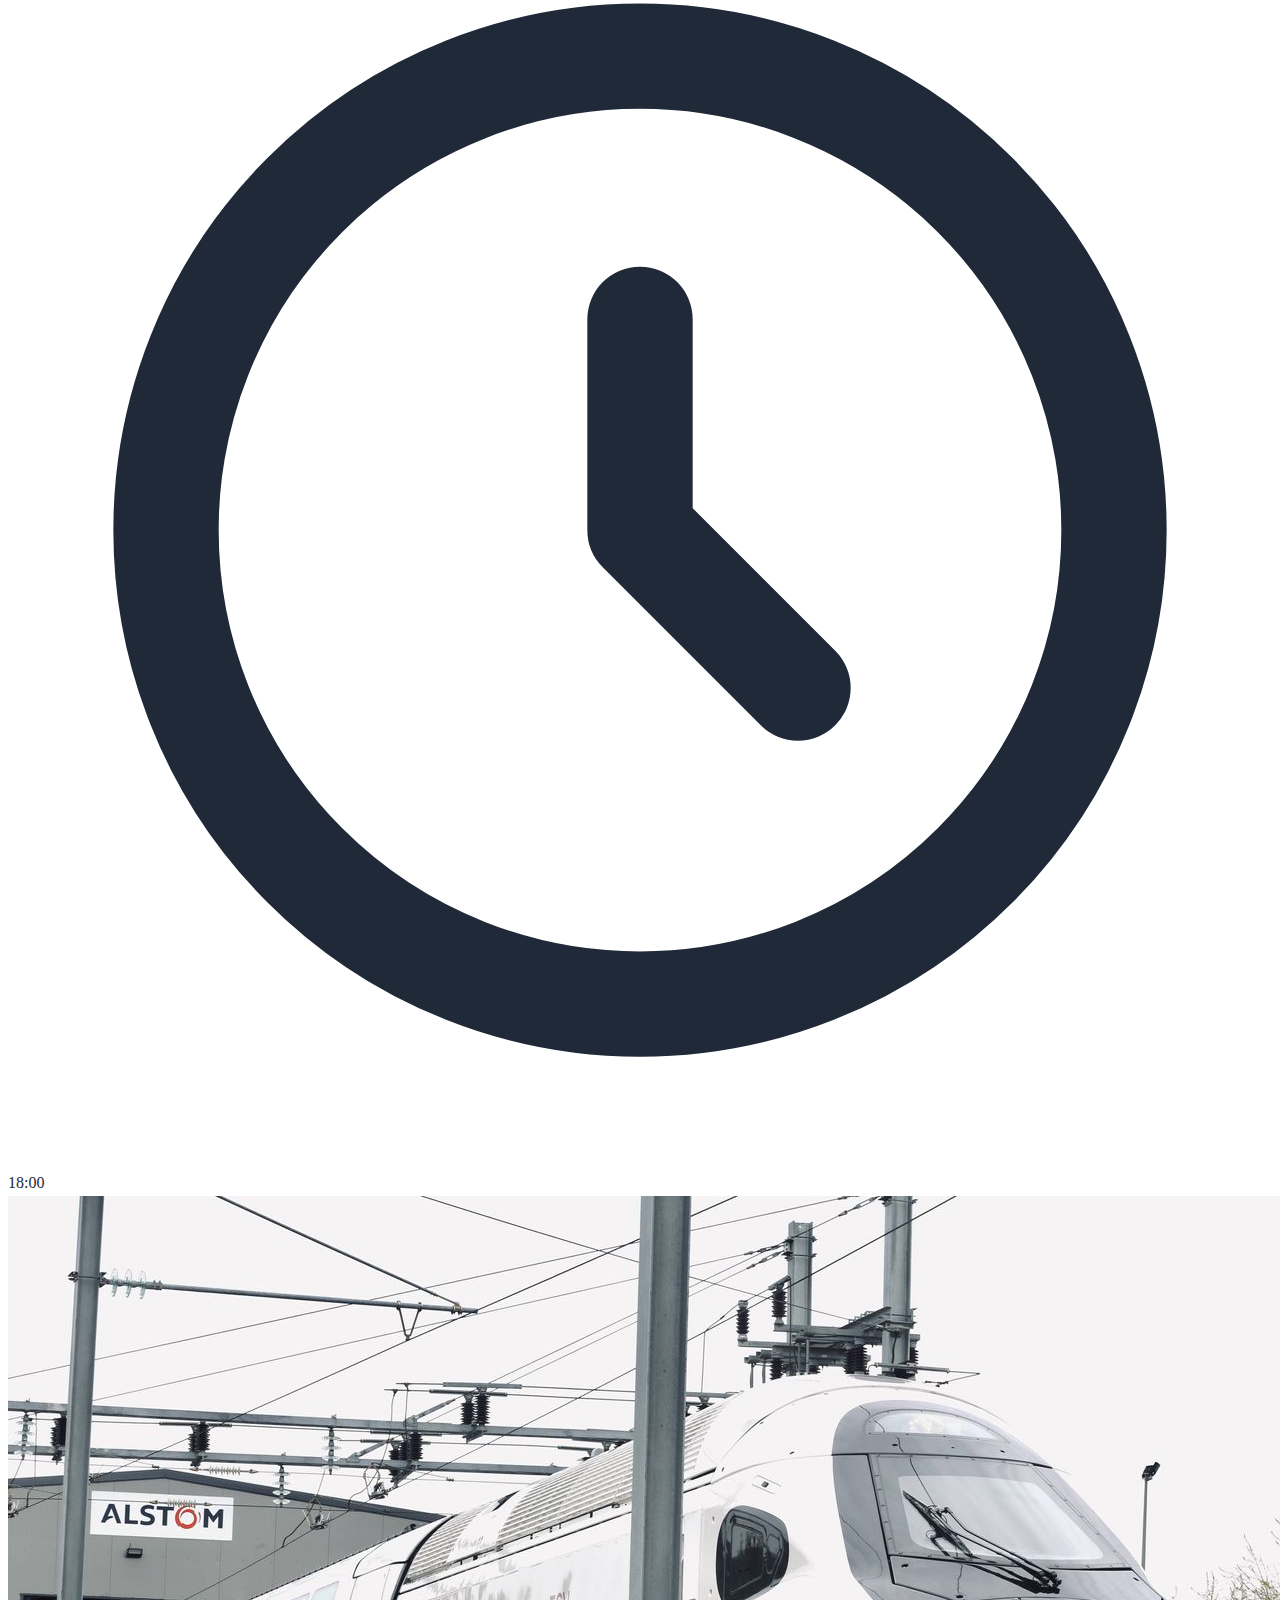
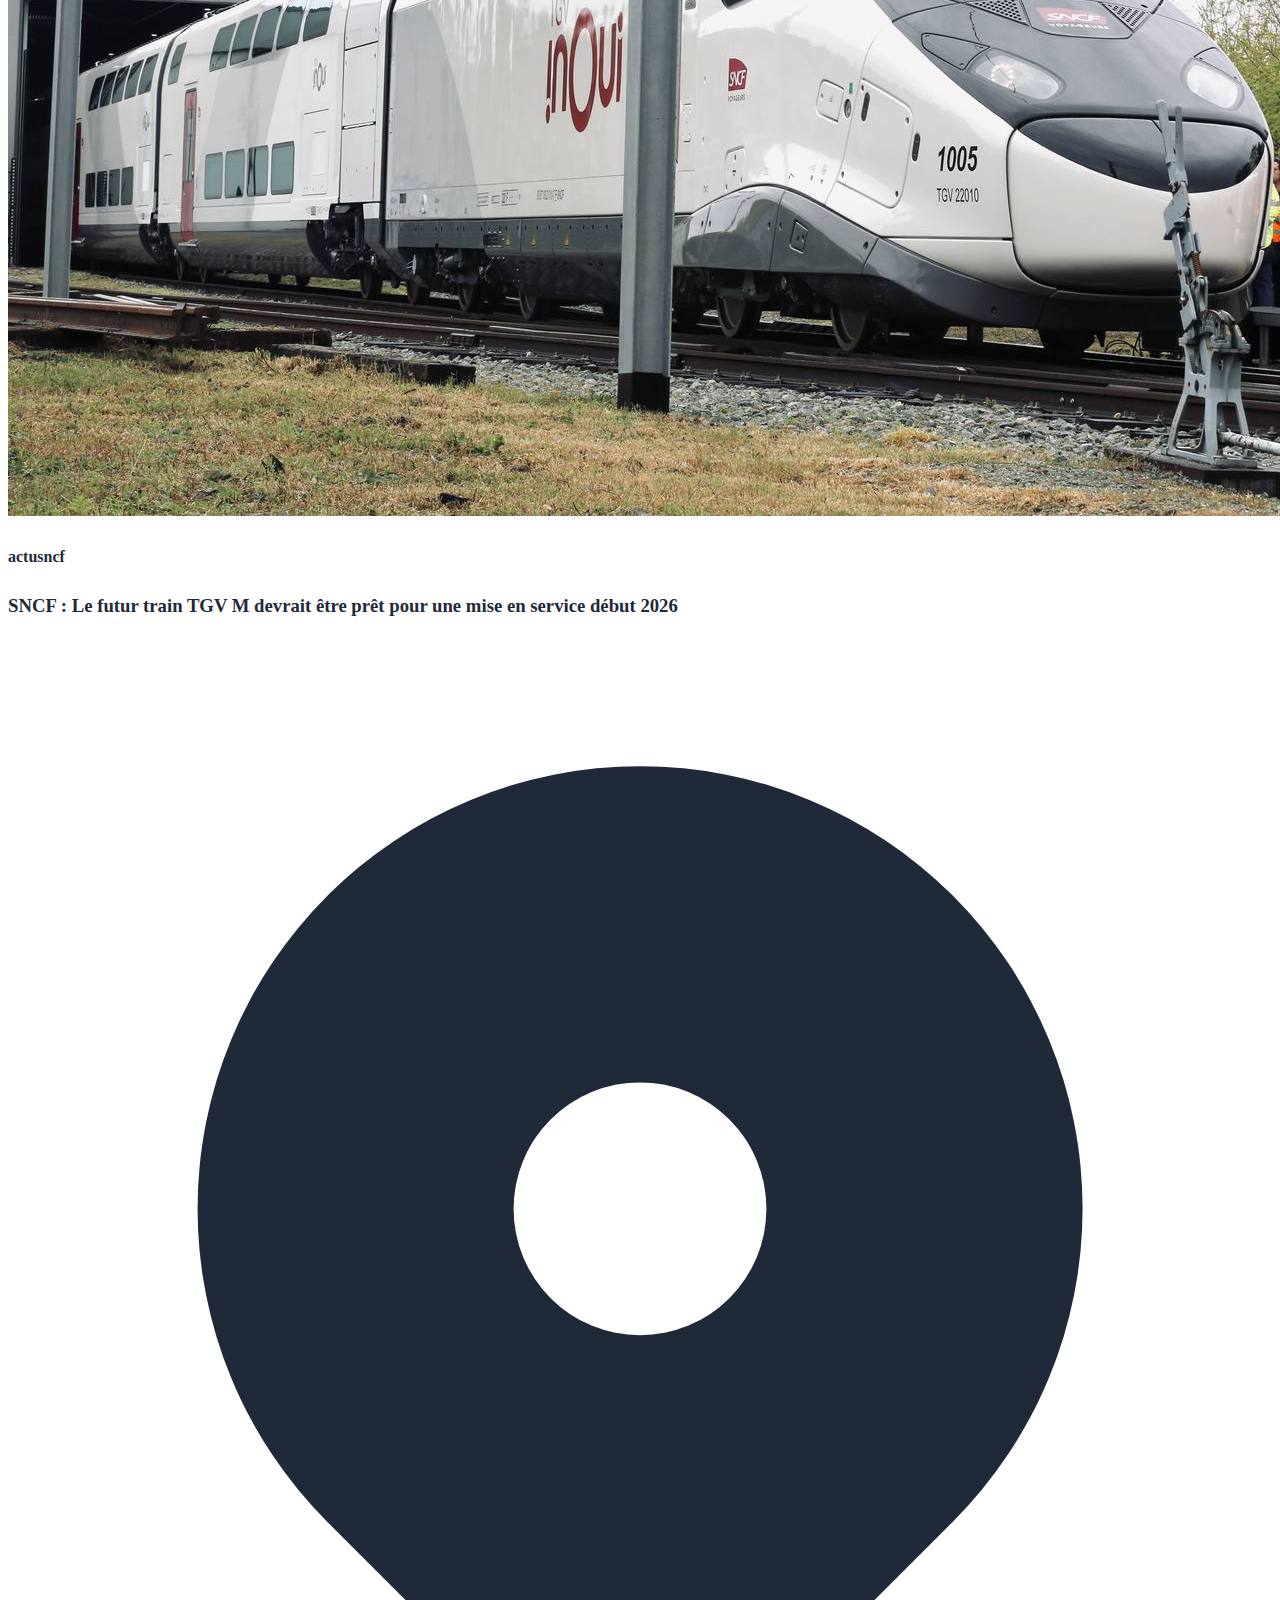
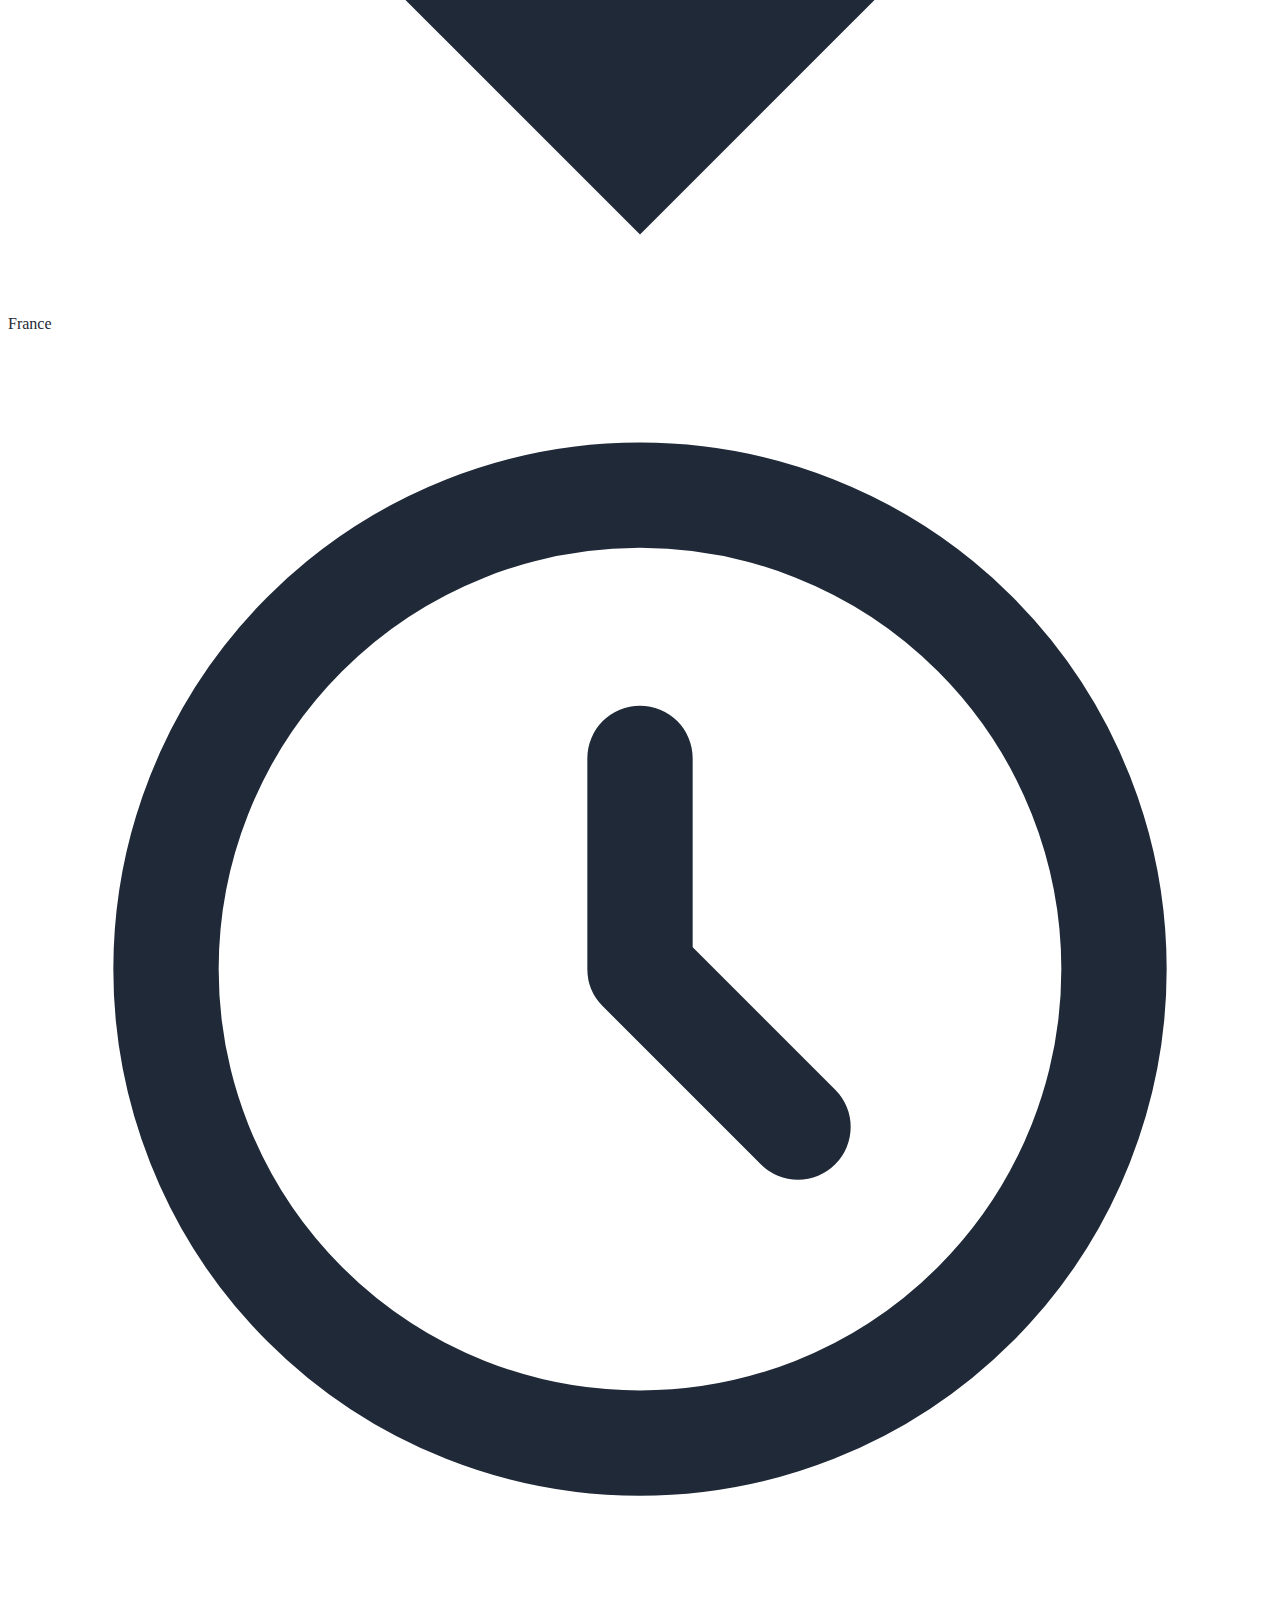
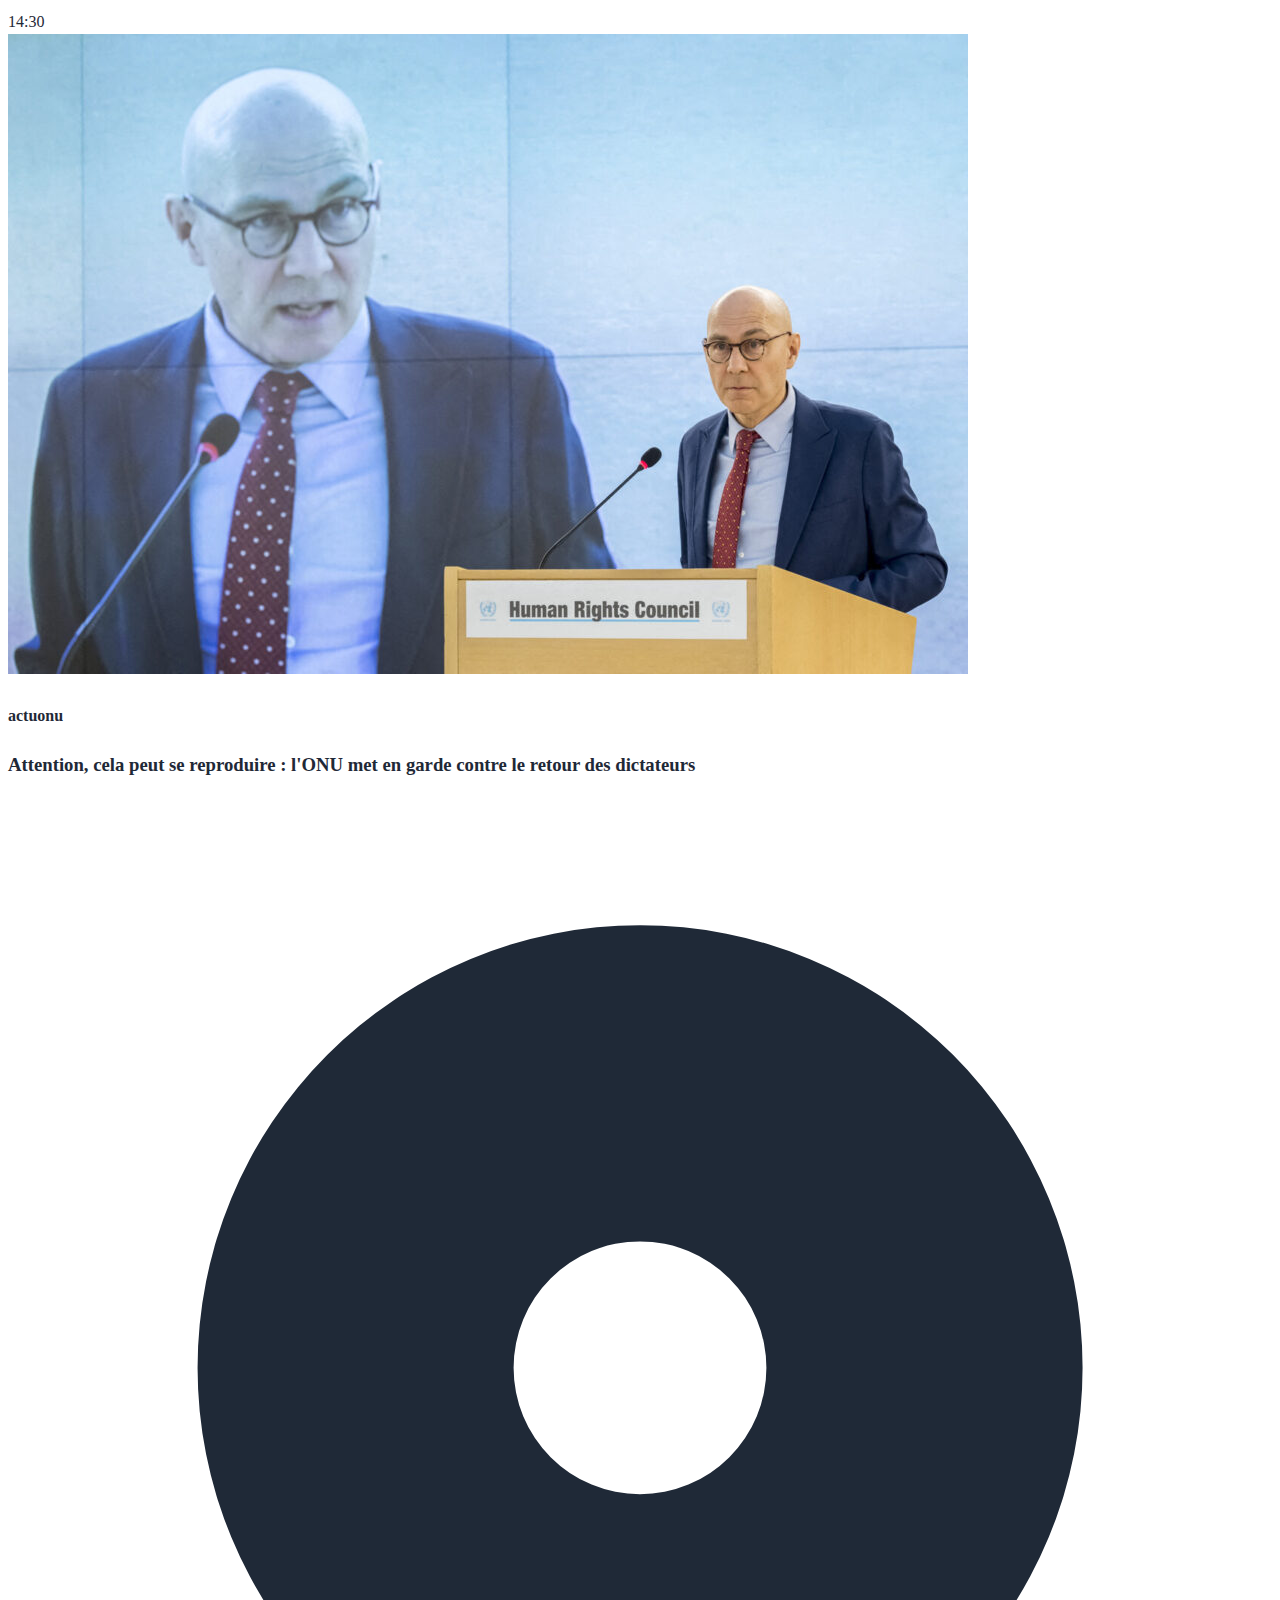
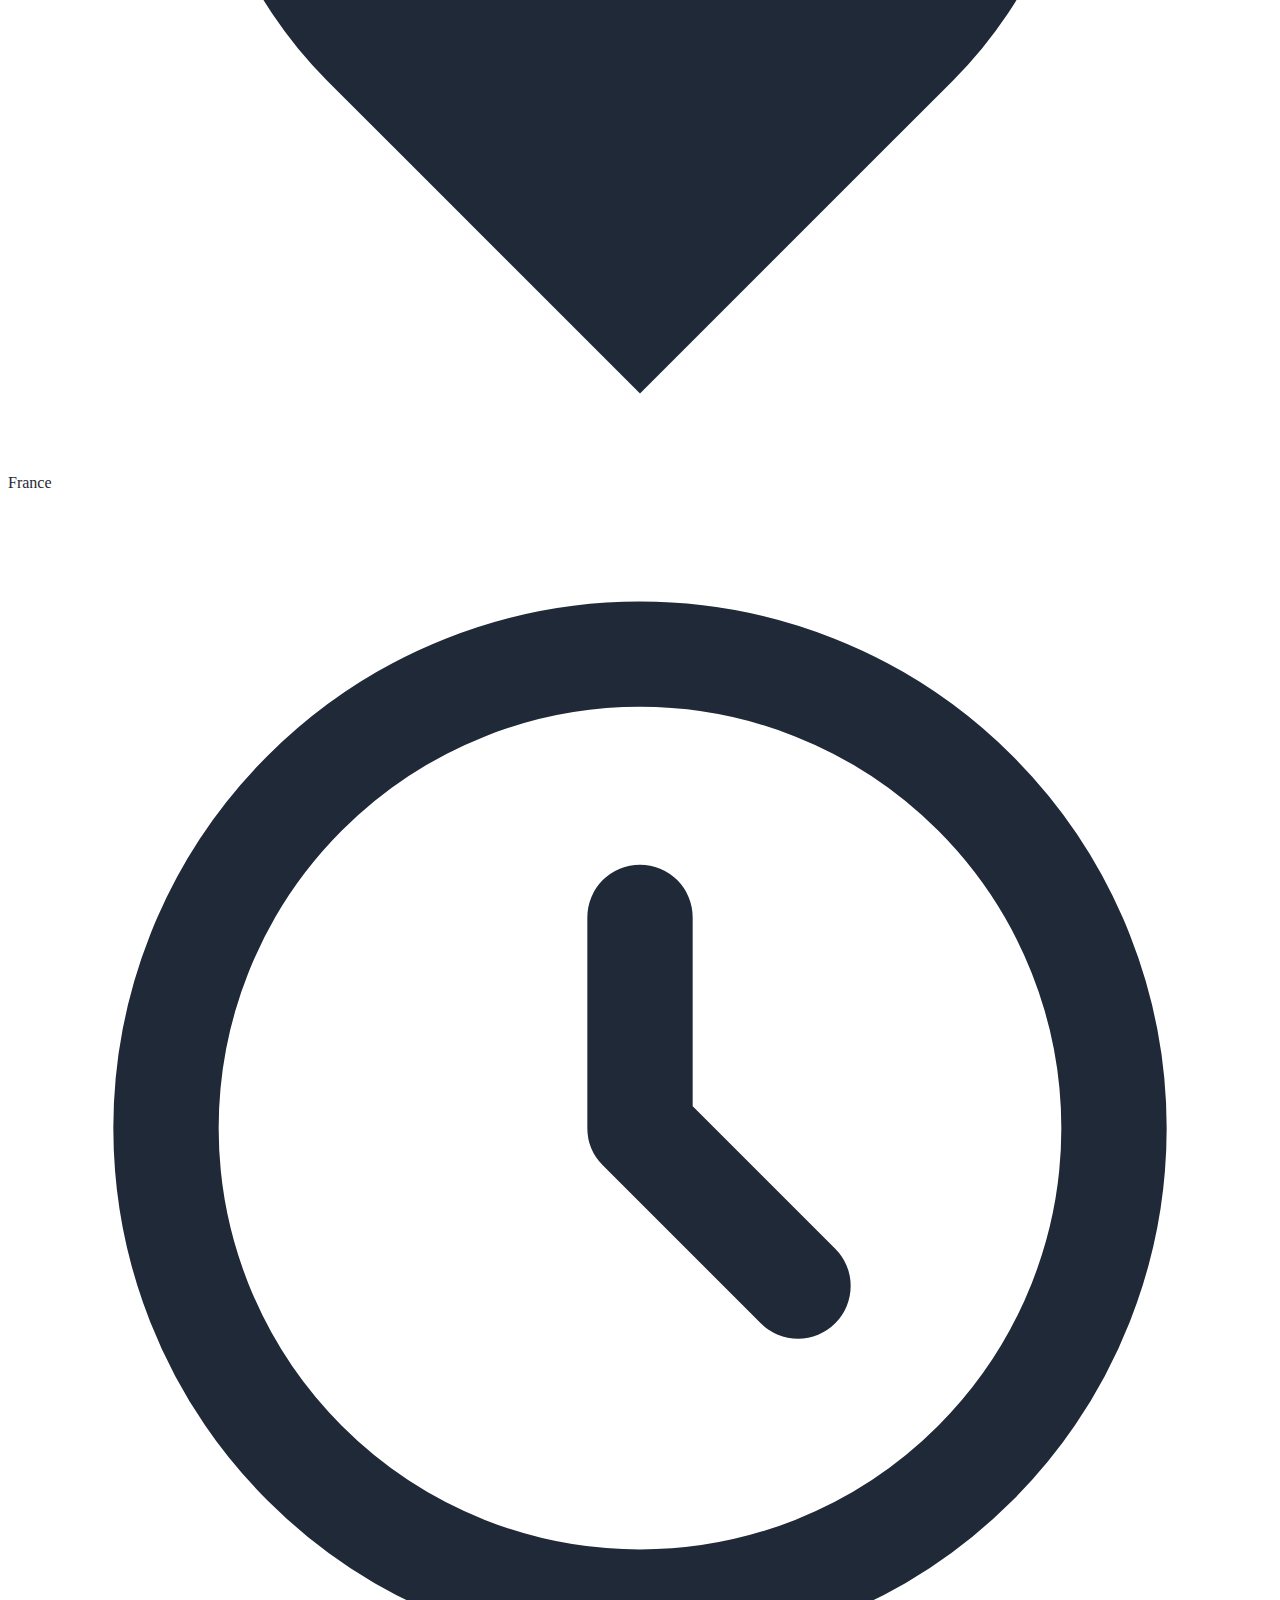
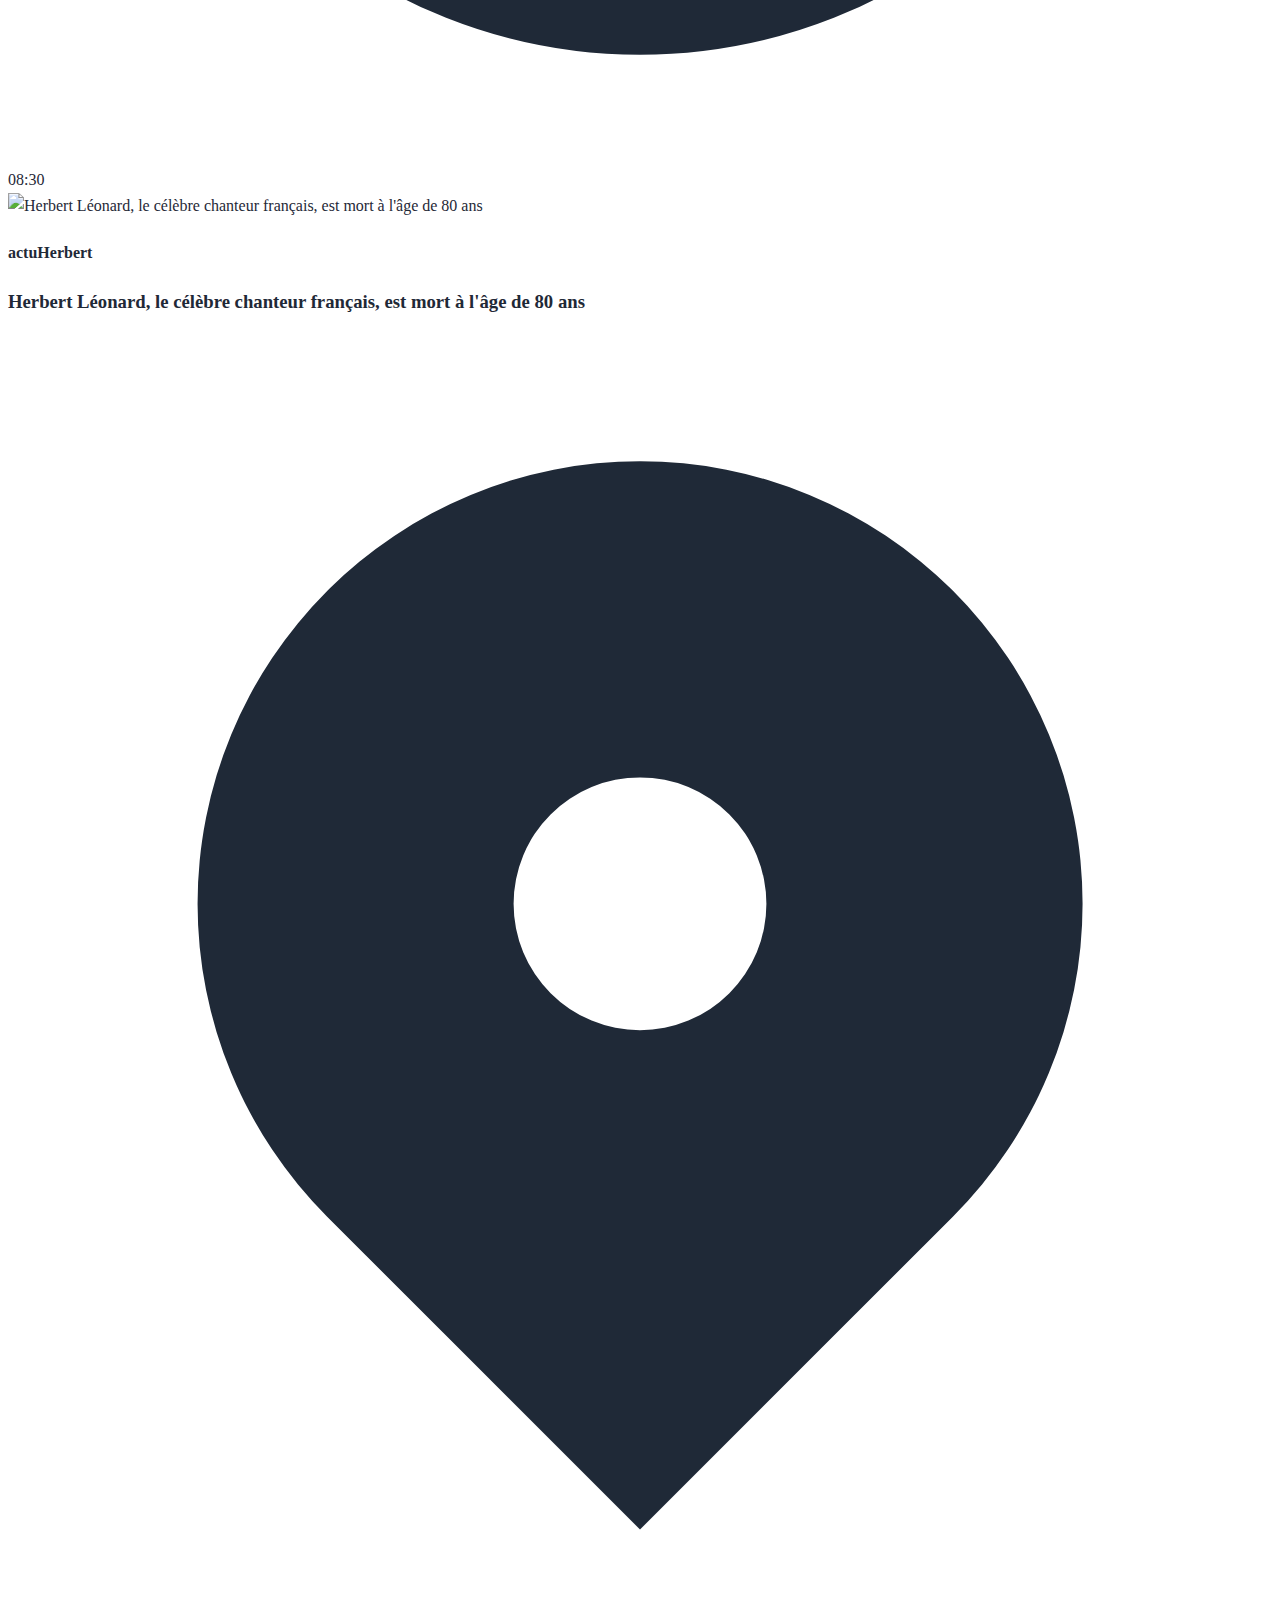
==== commit 153d7df1: "mise à jour" ====
--- a/index.html
+++ b/index.html
@@ -49,7 +49,7 @@
     <link rel="stylesheet" href="css/main.css" />
     <link rel="stylesheet" href="css/responsive.css" />
   </head>
-  <body class="font-roboto bg-gray-100">
+  <body class=" bg-gray-100" style="font-family: 'Times New Roman', Times, serif;">
     <!-- Header -->
     <div id="header"></div>
     <script src="./header.js"></script>
@@ -57,78 +57,52 @@
     <main class="container mx-auto mt-8 px-4">
       <!-- Section Hero avec Carrousel -->
       <!-- Hero Section avec Swiper Slider -->
-
       <section class="hero mb-12">
         <div class="swiper hero-slider">
           <div class="swiper-wrapper">
             <!-- Slide dynamique 1 -->
             <div class="swiper-slide">
-              <div class="relative-slider h-[600px] md:h-[700px] w-full">
+              <div class="relative h-[600px] md:h-[700px] w-full">
                 <div
                   class="absolute inset-0 bg-cover bg-center"
-                  style="background-image: url('assets/images/honda(2).jpg')"
+                  style="background-image: url('assets/images/honda-2.jpg')"
                 ></div>
                 <div class="absolute inset-0 bg-black bg-opacity-70"></div>
                 <!-- Augmenter l'opacité -->
-                <div
-                  class="container mx-auto relative z-10 flex items-center justify-center h-full pb-12 px-4"
-                >
+                <div class="container mx-auto relative z-10 flex items-center justify-center h-full pb-12 px-4">
                   <div class="text-white max-w-2xl text-center">
-                    <h2
-                      class="text-3xl md:text-5xl font-bold mb-4 animate-fade-in transition duration-500"
-                    >
-                      Des voitures Honda rappelées partout en France : six
-                      modèles
+                    <h2 class="text-3xl md:text-5xl font-bold mb-4 animate-fade-in transition duration-500">
+                      Des voitures Honda rappelées partout en France : six modèles
                     </h2>
-                    <p
-                      class="text-base md:text-lg mb-6 animate-fade-in-delay transition duration-500"
-                    >
-                      Toutes ces voitures ont été commercialisées pendant trois
-                      ans, entre le 1er août 2021 et le 1er août 2024. Il
-                      convient d'être prudent.
+                    <p class="text-base md:text-lg mb-6 animate-fade-in-delay transition duration-500">
+                      Toutes ces voitures ont été commercialisées pendant trois ans, entre le 1er août 2021 et le 1er août 2024. Il convient d'être prudent.
                     </p>
-                    <a
-                      href="actualites/honda.html"
-                      class="btn bg-blue-600 hover:bg-blue-700 text-white px-8 py-4 rounded-full shadow-lg transition duration-300 animate-fade-in-delay"
-                    >
+                    <a href="actualites/honda.html" class="btn bg-blue-600 hover:bg-blue-700 text-white px-8 py-4 rounded-full shadow-lg transition duration-300 animate-fade-in-delay">
                       Lire l'Article
                     </a>
                   </div>
                 </div>
               </div>
             </div>
-
+      
             <!-- Slide dynamique 2 -->
             <div class="swiper-slide">
-              <div class="relative-slider h-[600px] md:h-[700px] w-full">
+              <div class="relative h-[600px] md:h-[700px] w-full">
                 <div
                   class="absolute inset-0 bg-cover bg-center"
-                  style="background-image: url('assets/images/paris.webp')"
+                  style="background-image: url('assets/images/paris.jpeg')"
                 ></div>
                 <div class="absolute inset-0 bg-black bg-opacity-70"></div>
                 <!-- Augmenter l'opacité -->
-                <div
-                  class="container mx-auto relative z-10 flex items-center justify-center h-full pb-12 px-4"
-                >
+                <div class="container mx-auto relative z-10 flex items-center justify-center h-full pb-12 px-4">
                   <div class="text-white max-w-2xl text-center">
-                    <h2
-                      class="text-3xl md:text-5xl font-bold mb-6 animate-fade-in transition duration-500"
-                    >
-                      Ecole de commerce à Nice: pourquoi choisir une école
-                      “proche” de ses étudiants?
+                    <h2 class="text-3xl md:text-5xl font-bold mb-6 animate-fade-in transition duration-500">
+                      Ecole de commerce à Nice: pourquoi choisir une école “proche” de ses étudiants?
                     </h2>
-                    <p
-                      class="text-base md:text-lg mb-6 animate-fade-in-delay transition duration-500"
-                    >
-                      Dans le paysage éducatif, le choix de l'école de commerce
-                      revêt une importance cruciale pour les étudiants en quête
-                      d'une formation de qualité et d'une expérience
-                      enrichissante.
+                    <p class="text-base md:text-lg mb-6 animate-fade-in-delay transition duration-500">
+                      Dans le paysage éducatif, le choix de l'école de commerce revêt une importance cruciale pour les étudiants en quête d'une formation de qualité et d'une expérience enrichissante.
                     </p>
-                    <a
-                      href="actualites/commerce.html"
-                      class="btn bg-blue-600 hover:bg-blue-700 text-white px-8 py-3 mb-6 rounded-full shadow-lg transition duration-300 animate-fade-in-delay"
-                    >
+                    <a href="actualites/commerce.html" class="btn bg-blue-600 hover:bg-blue-700 text-white px-8 py-3 mb-6 rounded-full shadow-lg transition duration-300 animate-fade-in-delay">
                       Découvrir
                     </a>
                   </div>
@@ -136,22 +110,20 @@
               </div>
             </div>
           </div>
-
+      
           <!-- Navigation -->
-          <div
-            class="swiper-button-next custom-arrow bg-opacity-50 rounded-full p-4"
-          ></div>
-          <div
-            class="swiper-button-prev custom-arrow bg-opacity-50 rounded-full p-4"
-          ></div>
-
+          <div class="swiper-button-next custom-arrow bg-opacity-50 rounded-full p-4"></div>
+          <div class="swiper-button-prev custom-arrow bg-opacity-50 rounded-full p-4"></div>
+      
           <!-- Pagination -->
           <div class="swiper-pagination"></div>
         </div>
       </section>
-
+      
       <!--  -->
-      <section class="container mx-auto px-4 mb-12 responsive-section responsive-section">
+      <section
+        class="container mx-auto px-4 mb-12 responsive-section responsive-section"
+      >
         <div class="flex flex-col md:flex-row -mx-1 sm:-mx-2">
           <!-- Colonne Principale (Mobile: Full Width, Desktop: 50%) -->
           <div class="w-full md:w-1/2 md:px-2 mb-6 md:mb-0">
@@ -174,167 +146,263 @@
                 jeudi 20 février. L'ancien patron du football espagnol a été
                 condamné à une amende pour agression sexuelle.
               </p>
+              <p class="text-sm md:text-lg mb-2 p-4 text-gray-600">
+                L’ex-patron de la Fédération espagnole de football Luis Rubiales
+                a été condamné ce jeudi 20 février 2025 à une amende de 10 800
+                euros pour agression sexuelle en raison du baiser qu’il avait
+                imposé en août 2023 à la joueuse Jenni Hermoso.
+              </p>
             </div>
           </div>
 
           <!-- Colonne Secondaire (Mobile: Full Width, Desktop: 33.33%) -->
           <div class="w-full mx-auto md:w-1/3 md:px-2 mb-6 md:mb-0">
-            <div class="bg-gray-200 p-4 rounded-lg h-full mb-4 shadow-md">
-              <h3 class="text-lg md:text-xl font-bold mb-4 text-gray-800">
-                Dernières Nouvelles
-              </h3>
-              <ul class="space-y-2">
-                <li class="border-b border-gray-300 pb-2">
-                  <a
-                    href="#"
-                    class="text-blue-600 hover:underline text-xl md:text-sm"
-                    >SNCF : cette nouvelle règle peut vous éviter une amende
-                    rageante de 120 euros dans les trains</a
+            <div
+              class="bg-white rounded-lg shadow-lg overflow-hidden flex flex-col"
+            >
+              <!-- Responsive Grid for Mobile and Desktop -->
+              <div class="grid grid-cols-1 md:grid-rows-2">
+                <!-- Featured Image Section (Responsive Height) -->
+                <div class="relative group h-48 md:h-64 overflow-hidden">
+                  <img
+                    src="assets/images/salon agricu.webp"
+                    alt="Salon de l'Agriculture"
+                    class="absolute inset-0 w-full h-full object-cover transition-transform duration-300 group-hover:scale-110"
+                  />
+                  <div
+                    class="absolute inset-0 bg-gradient-to-t from-black/70 to-transparent flex items-end p-4"
                   >
-                </li>
-                <li class="border-b border-gray-300 pb-2">
-                  <a
-                    href="#"
-                    class="text-blue-600 hover:underline text-xl md:text-sm"
-                    >Métiers de la création et du digital: quelle formation
-                    choisir après le bac?</a
+                    <div class="text-white">
+                      <h3 class="text-xl font-semibold">Agriculture</h3>
+                      <p class="text-sm">
+                        Salon International De L'Agriculture 2025
+                      </p>
+                    </div>
+                  </div>
+                </div>
+
+                <!-- News Content Section -->
+                <div class="p-4 space-y-4">
+                  <h3
+                    class="text-2xl font-bold mb-4 pb-2 border-b border-gray-200 text-gray-800"
                   >
-                </li>
-                <li class="border-b border-gray-300 pb-2">
-                  <a
-                    href="#"
-                    class="text-blue-600 hover:underline text-xl md:text-sm"
-                    >Travailler à l’Aéroport Nice Côte d'Azur: 3 raisons
-                    d’embarquer pour une nouvelle aventure professionnelle</a
+                    Actualités Express
+                  </h3>
+
+                  <div class="space-y-3">
+                    <div
+                      class="flex items-start space-x-3 hover:bg-gray-50 p-2 rounded-lg transition"
+                    >
+                      <div
+                        class="w-2 h-2 bg-blue-500 rounded-full mt-2 flex-shrink-0"
+                      ></div>
+                      <div>
+                        <h4 class="text-xl font-semibold text-gray-800">
+                          Transport
+                        </h4>
+                        <a
+                          href="#"
+                          class="text-sm text-gray-600 hover:text-blue-600 block"
+                        >
+                          SNCF : Nouvelle règle pour éviter les amendes dans les
+                          trains
+                        </a>
+                      </div>
+                    </div>
+
+                    <div
+                      class="flex items-start space-x-3 hover:bg-gray-50 p-2 rounded-lg transition"
+                    >
+                      <div
+                        class="w-2 h-2 bg-green-500 rounded-full mt-2 flex-shrink-0"
+                      ></div>
+                      <div>
+                        <h4 class="text-xl font-semibold text-gray-800">
+                          Économie
+                        </h4>
+                        <a
+                          href="#"
+                          class="text-sm text-gray-600 hover:text-blue-600 block"
+                        >
+                          Macron et les entreprises publiques : nouveaux enjeux
+                        </a>
+                      </div>
+                    </div>
+                  </div>
+                </div>
+              </div>
+
+              <!-- Categories and Newsletter Section -->
+              <div class="bg-gray-100 p-4 mt-auto">
+                <div class="mb-4">
+                  <h3
+                    class="text-2xl font-bold mb-3 pb-2 border-b border-gray-200"
                   >
-                </li>
-                <li class="border-b border-gray-300 pb-2">
-                  <a
-                    href="#"
-                    class="text-blue-600 hover:underline text-xl md:text-sm"
-                    >Caisse des dépôts, La Poste, SNCF... Macron face au bal des
-                    ambitions pour la présidence des entreprises publiques</a
+                    Thèmes
+                  </h3>
+                  <div class="flex flex-wrap gap-2">
+                    <span
+                      class="px-3 py-1 bg-blue-50 text-blue-600 rounded-full text-xl"
+                      >Transport</span
+                    >
+                    <span
+                      class="px-3 py-1 bg-green-50 text-green-600 rounded-full text-xl"
+                      >Économie</span
+                    >
+                    <span
+                      class="px-3 py-1 bg-red-50 text-red-600 rounded-full text-xl"
+                      >Agriculture</span
+                    >
+                    <span
+                      class="px-3 py-1 bg-purple-50 text-purple-600 rounded-full text-xl"
+                      >International</span
+                    >
+                  </div>
+                </div>
+
+                <div>
+                  <h3
+                    class="text-xl font-bold mb-3 pb-2 border-b border-gray-200"
                   >
-                </li>
-                <li class="border-b border-gray-300 pb-2">
-                  <a
-                    href="#"
-                    class="text-blue-600 hover:underline text-xl md:text-sm"
-                    >Salon de l’agriculture : tomates, céréales… Que
-                    représentent les échanges agricoles entre la France et le
-                    Maroc ?</a
+                    Newsletter
+                  </h3>
+                  <div class="flex">
+                    <input
+                      type="email"
+                      placeholder="Votre email"
+                      class="flex-1 px-3 py-2 text-xs rounded-l-lg border border-gray-300 focus:outline-none focus:ring-2 focus:ring-blue-500"
+                    />
+                    <button
+                      class="bg-blue-600 text-white px-4 py-2 text-xs rounded-r-lg hover:bg-blue-700 transition"
+                    >
+                      S'abonner
+                    </button>
+                  </div>
+                </div>
+              </div>
+            </div>
+          </div>
+
+          <!-- Colonne d'Actualités (Mobile: Full Width, Desktop: 33.33%) -->
+          <aside class="w-full md:w-1/3 md:px-2 mb-6">
+            <div class="bg-white rounded-lg shadow-lg overflow-hidden">
+              <div class="grid grid-rows-3 gap-4 p-4">
+                <!-- Featured News Section -->
+                <div class="row-span-1 relative group">
+                  <img
+                    src="assets/images/poliiq.webp"
+                    alt="Actualité à la Une"
+                    class="w-full h-48 object-cover rounded-lg transition-transform duration-300 group-hover:scale-105"
+                  />
+                  <div
+                    class="absolute inset-0 bg-gradient-to-t from-black/70 to-transparent flex items-end p-4"
                   >
-                </li>
-                <li class="border-b border-gray-300 pb-2">
-                  <a
-                    href="#"
-                    class="text-blue-600 hover:underline text-xl md:text-sm"
-                    >Le géant des médias en ligne et du divertissement Webedia
-                    remanie en profondeur sa direction</a
+                    <div class="text-white">
+                      <h3 class="text-xl text-red-600 font-semibold">
+                        Politique
+                      </h3>
+                      <p class="text-sm">
+                        Climat et politique mondiale : le point de bascule
+                      </p>
+                    </div>
+                  </div>
+                </div>
+
+                <!-- Recent News Section -->
+                <div class="row-span-1">
+                  <h2
+                    class="text-2xl font-bold mb-4 pb-2 border-b border-gray-200"
                   >
-                </li>
-              </ul>
-            </div>
-          </div>
-
-          <!-- Colonne d'Actualités (Mobile: Full Width, Desktop: 33.33%) -->
-          <aside class="w-full md:w-1/3 md:px-2 mb-6 mt-8">
-            <div class="bg-white rounded-lg shadow-lg p-4 h-full">
-              <h2 class="text-xl font-bold mb-4">Dernières actualités</h2>
-              <ul class="space-y-2">
-                <li>
-                  <a
-                    href="actualites/actualite-2.html"
-                    class="text-blue-600 hover:underline"
-                    >"Une fatigue profonde" : la maire d'Aubervilliers Karine
-                    Franclet se met en retrait de ses fonctions</a
+                    Dernières Actualités
+                  </h2>
+                  <div class="space-y-3">
+                    <div
+                      class="flex items-center space-x-3 hover:bg-gray-50 p-2 rounded-lg transition"
+                    >
+                      <div class="w-2 h-2 bg-blue-500 rounded-full"></div>
+                      <div>
+                        <h3 class="text-xl font-semibold text-gray-800">
+                          Politique
+                        </h3>
+                        <a
+                          href="actualites/actualite-2.html"
+                          class="text-sm text-gray-600 hover:text-blue-600"
+                        >
+                          Karine Franclet se met en retrait de ses fonctions
+                        </a>
+                      </div>
+                    </div>
+                    <div
+                      class="flex items-center space-x-3 hover:bg-gray-50 p-2 rounded-lg transition"
+                    >
+                      <div class="w-2 h-2 bg-green-500 rounded-full"></div>
+                      <div>
+                        <h3 class="text-xl font-semibold text-gray-800">
+                          Société
+                        </h3>
+                        <a
+                          href="actualites/actualite-3.html"
+                          class="text-sm text-gray-600 hover:text-blue-600"
+                        >
+                          Nouvelles mesures environnementales
+                        </a>
+                      </div>
+                    </div>
+                  </div>
+                </div>
+
+                <!-- Categories Section -->
+                <div class="row-span-1">
+                  <h2
+                    class="text-xl font-bold mb-4 pb-2 border-b border-gray-200"
                   >
-                </li>
-                <li>
-                  <a
-                    href="actualites/actualite-3.html"
-                    class="text-blue-600 hover:underline"
-                    >Actualité 3</a
+                    Catégories
+                  </h2>
+                  <div class="flex flex-wrap gap-2">
+                    <a
+                      href="actualites/politique.html"
+                      class="px-3 py-1 bg-blue-50 text-blue-600 rounded-full text-xl hover:bg-blue-100 transition"
+                    >
+                      Politique
+                    </a>
+                    <a
+                      href="actualites/societe.html"
+                      class="px-3 py-1 bg-green-50 text-green-600 rounded-full text-xl hover:bg-green-100 transition"
+                    >
+                      Société
+                    </a>
+                    <a
+                      href="actualites/sport.html"
+                      class="px-3 py-1 bg-red-50 text-red-600 rounded-full text-xl hover:bg-red-100 transition"
+                    >
+                      Sport
+                    </a>
+                    <a
+                      href="actualites/culture.html"
+                      class="px-3 py-1 bg-purple-50 text-purple-600 rounded-full text-xl hover:bg-purple-100 transition"
+                    >
+                      Culture
+                    </a>
+                  </div>
+                </div>
+              </div>
+
+              <!-- Newsletter Signup -->
+              <div class="bg-gray-100 p-4">
+                <h2 class="text-xl font-bold mb-4">Newsletter</h2>
+                <div class="flex">
+                  <input
+                    type="email"
+                    placeholder="Votre email"
+                    class="flex-1 px-3 py-2 text-sm rounded-l-lg border border-gray-300 focus:outline-none focus:ring-2 focus:ring-blue-500"
+                  />
+                  <button
+                    class="bg-blue-600 text-white px-4 py-2 text-sm rounded-r-lg hover:bg-blue-700 transition"
                   >
-                </li>
-                <li>
-                  <a
-                    href="actualites/actualite-4.html"
-                    class="text-blue-600 hover:underline"
-                    >Actualité 4</a
-                  >
-                </li>
-                <li>
-                  <a
-                    href="actualites/actualite-5.html"
-                    class="text-blue-600 hover:underline"
-                    >Actualité 5</a
-                  >
-                </li>
-              </ul>
-
-              <h2 class="text-xl font-bold mt-6 mb-4">Catégories</h2>
-              <ul class="space-y-2">
-                <li>
-                  <a
-                    href="actualites/politique.html"
-                    class="text-blue-600 hover:underline"
-                    >Politique</a
-                  >
-                </li>
-                <li>
-                  <a
-                    href="actualites/societe.html"
-                    class="text-blue-600 hover:underline"
-                    >Société</a
-                  >
-                </li>
-                <li>
-                  <a
-                    href="actualites/sport.html"
-                    class="text-blue-600 hover:underline"
-                    >Sport</a
-                  >
-                </li>
-                <li>
-                  <a
-                    href="actualites/culture.html"
-                    class="text-blue-600 hover:underline"
-                    >Culture</a
-                  >
-                </li>
-              </ul>
-
-              <h2 class="text-xl font-bold mt-6 mb-4">Articles Populaires</h2>
-              <ul class="space-y-2">
-                <li>
-                  <a
-                    href="actualites/populaire-1.html"
-                    class="text-blue-600 hover:underline"
-                    >Comment la technologie change notre quotidien</a
-                  >
-                </li>
-                <li>
-                  <a
-                    href="actualites/populaire-2.html"
-                    class="text-blue-600 hover:underline"
-                    >Les tendances de la mode en 2025</a
-                  >
-                </li>
-                <li>
-                  <a
-                    href="actualites/populaire-3.html"
-                    class="text-blue-600 hover:underline"
-                    >Les meilleures destinations de voyage pour 2025</a
-                  >
-                </li>
-              </ul>
-
-              <a
-                href="actualites.html"
-                class="mt-4 inline-block px-4 py-2 bg-blue-600 text-white rounded hover:bg-blue-700 transition"
-                >Voir plus</a
-              >
+                    S'abonner
+                  </button>
+                </div>
+              </div>
             </div>
           </aside>
         </div>
@@ -345,9 +413,11 @@
       <section class="container mx-auto flex">
         <!-- Section Gauche (75% de largeur) -->
         <div
-          id="articles-grid"
-          class="w-3/4 pr-6 grid grid-cols-1 md:grid-cols-3 gap-6"
-        ></div>
+        id="articles-grid"
+        class="w-3/4 pr-6 grid grid-cols-1 md:grid-cols-3 gap-6"
+    >
+       
+    </div>
 
         <!-- Section Droite (25% de largeur) -->
         <div class="w-1/4 bg-gray-100 p-4 rounded-lg">
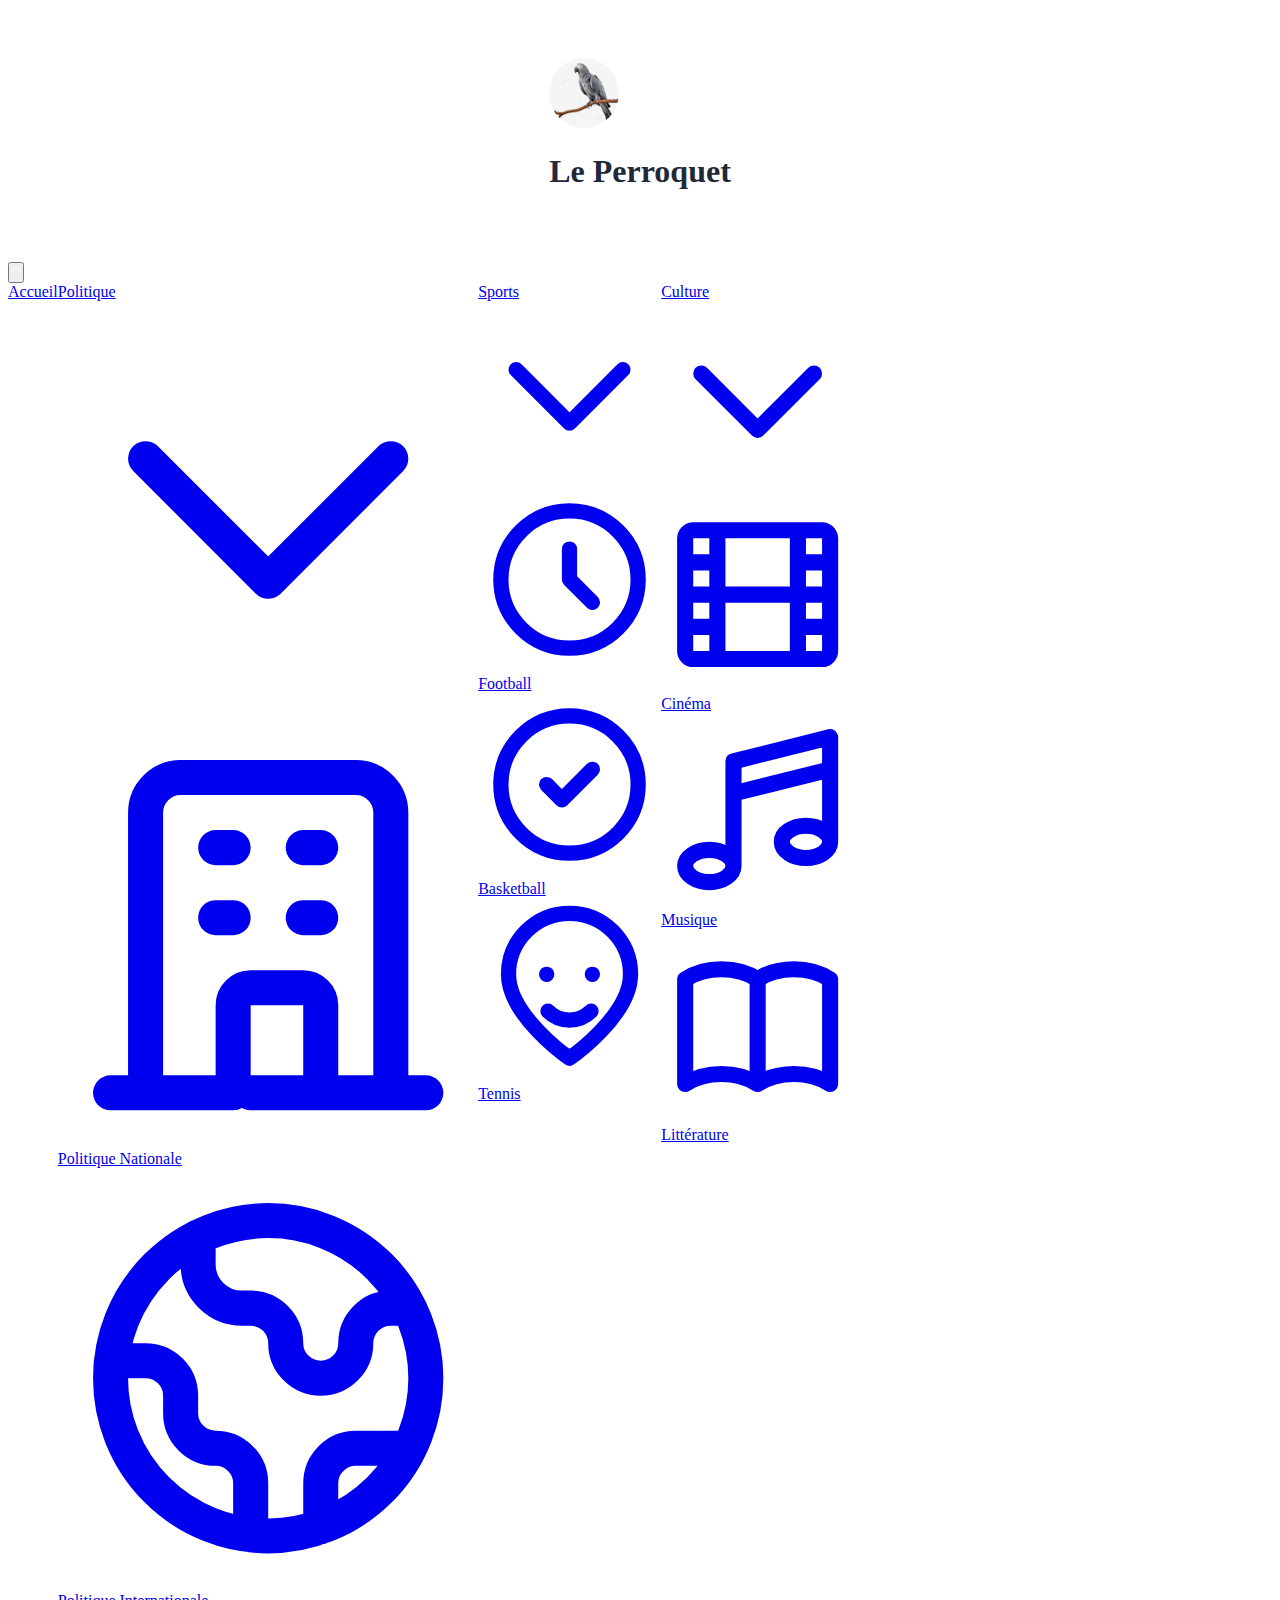
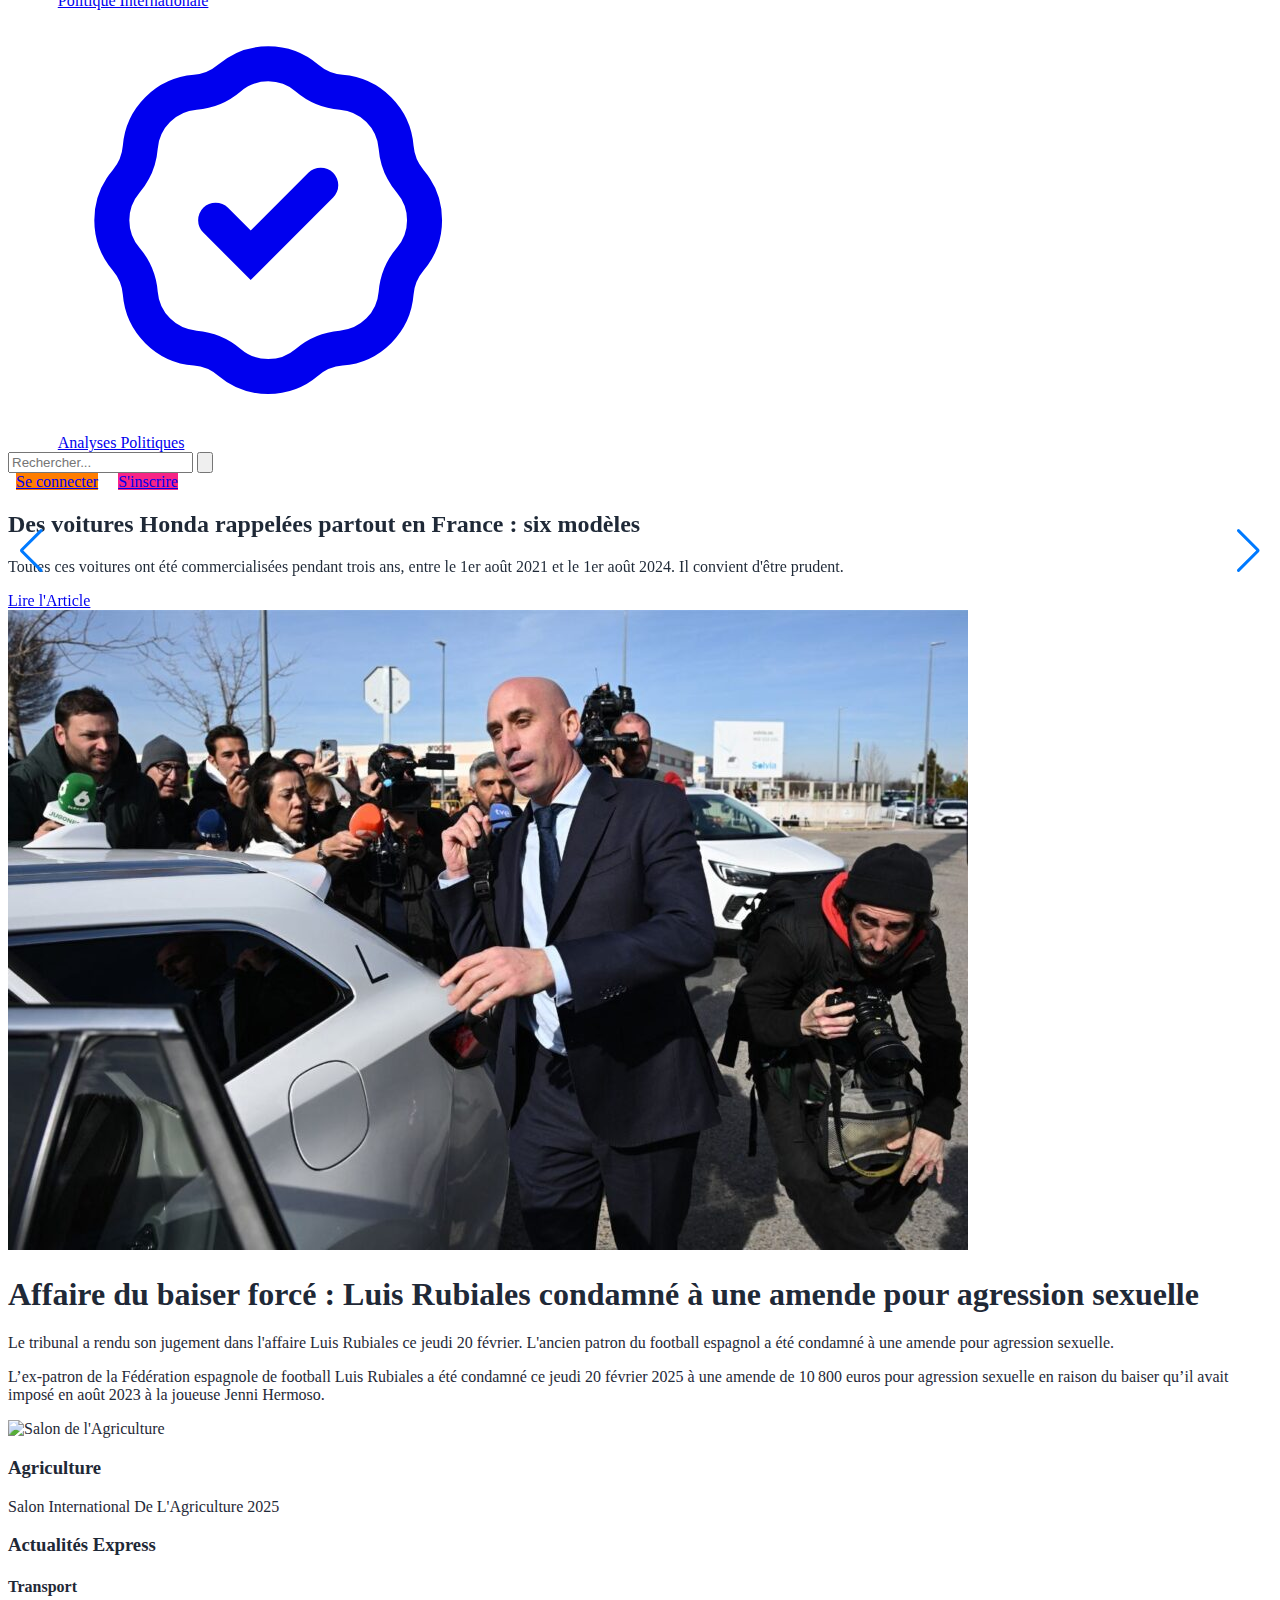
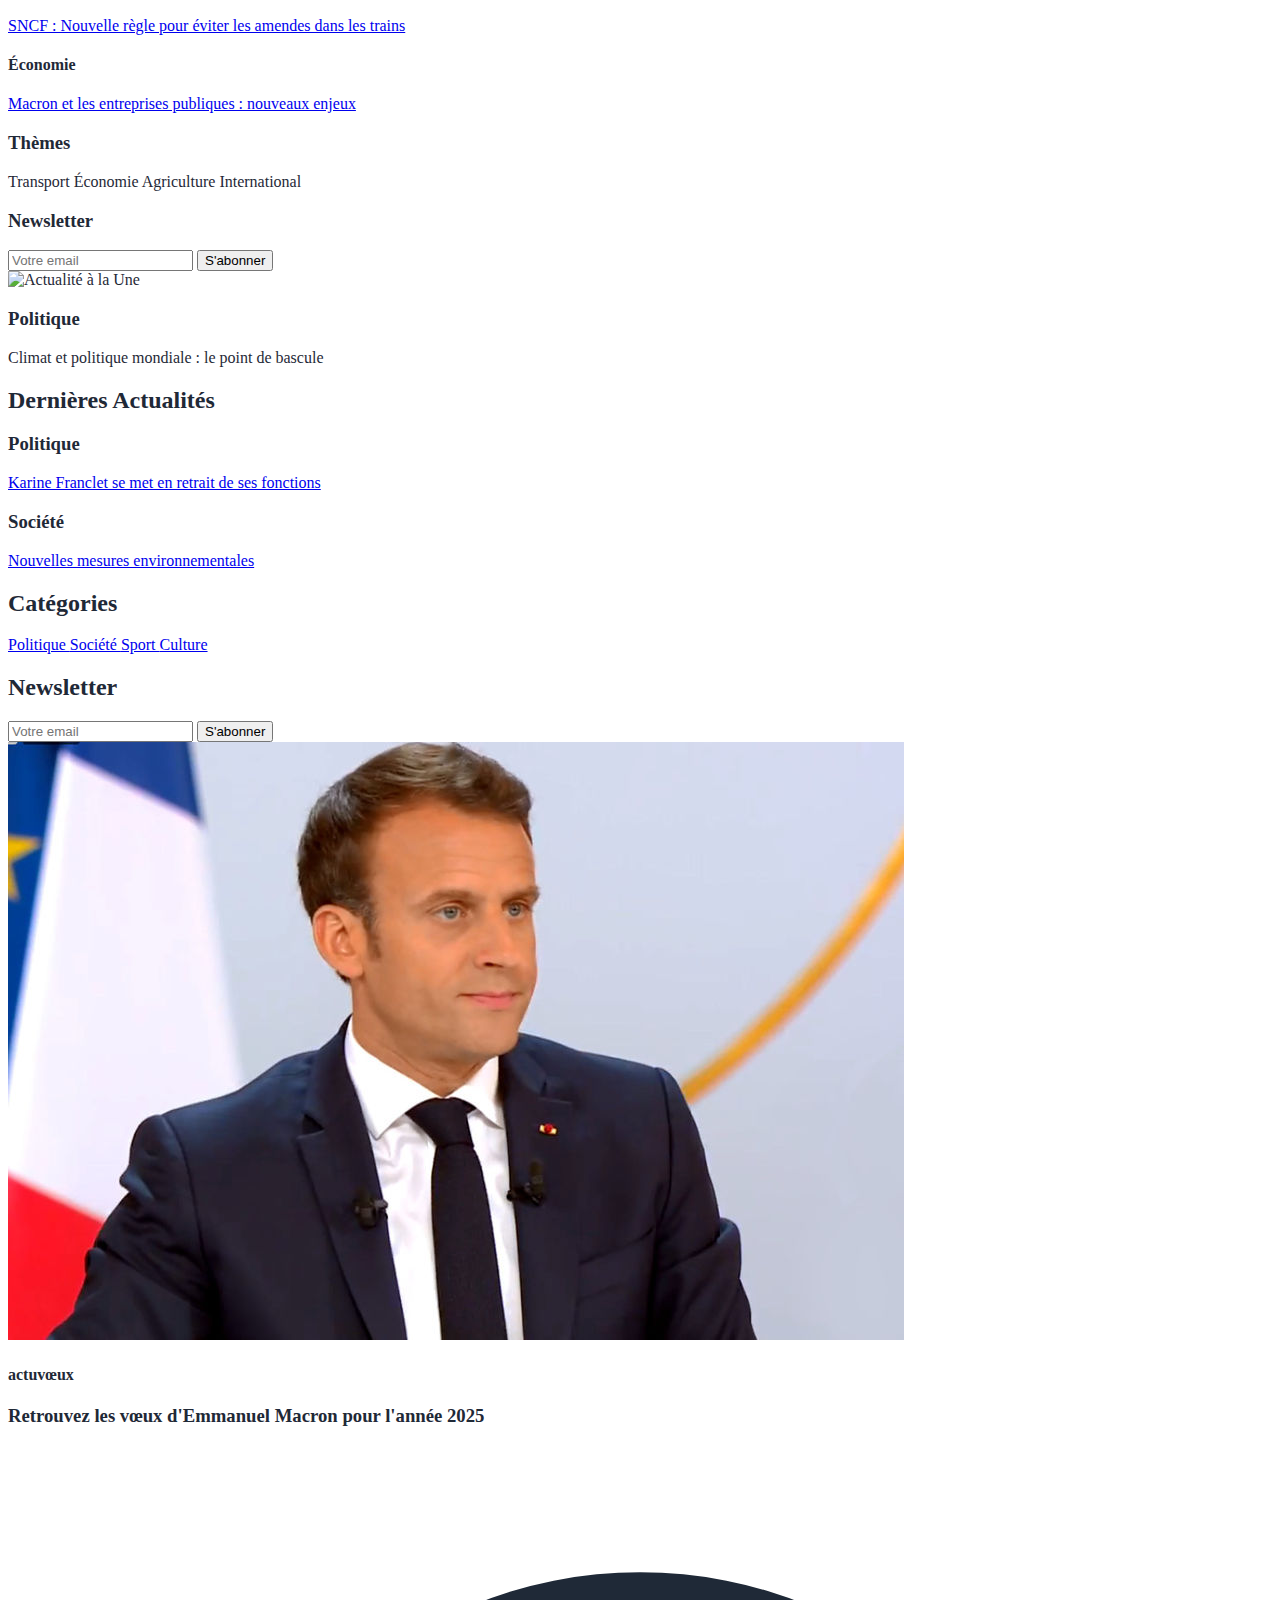
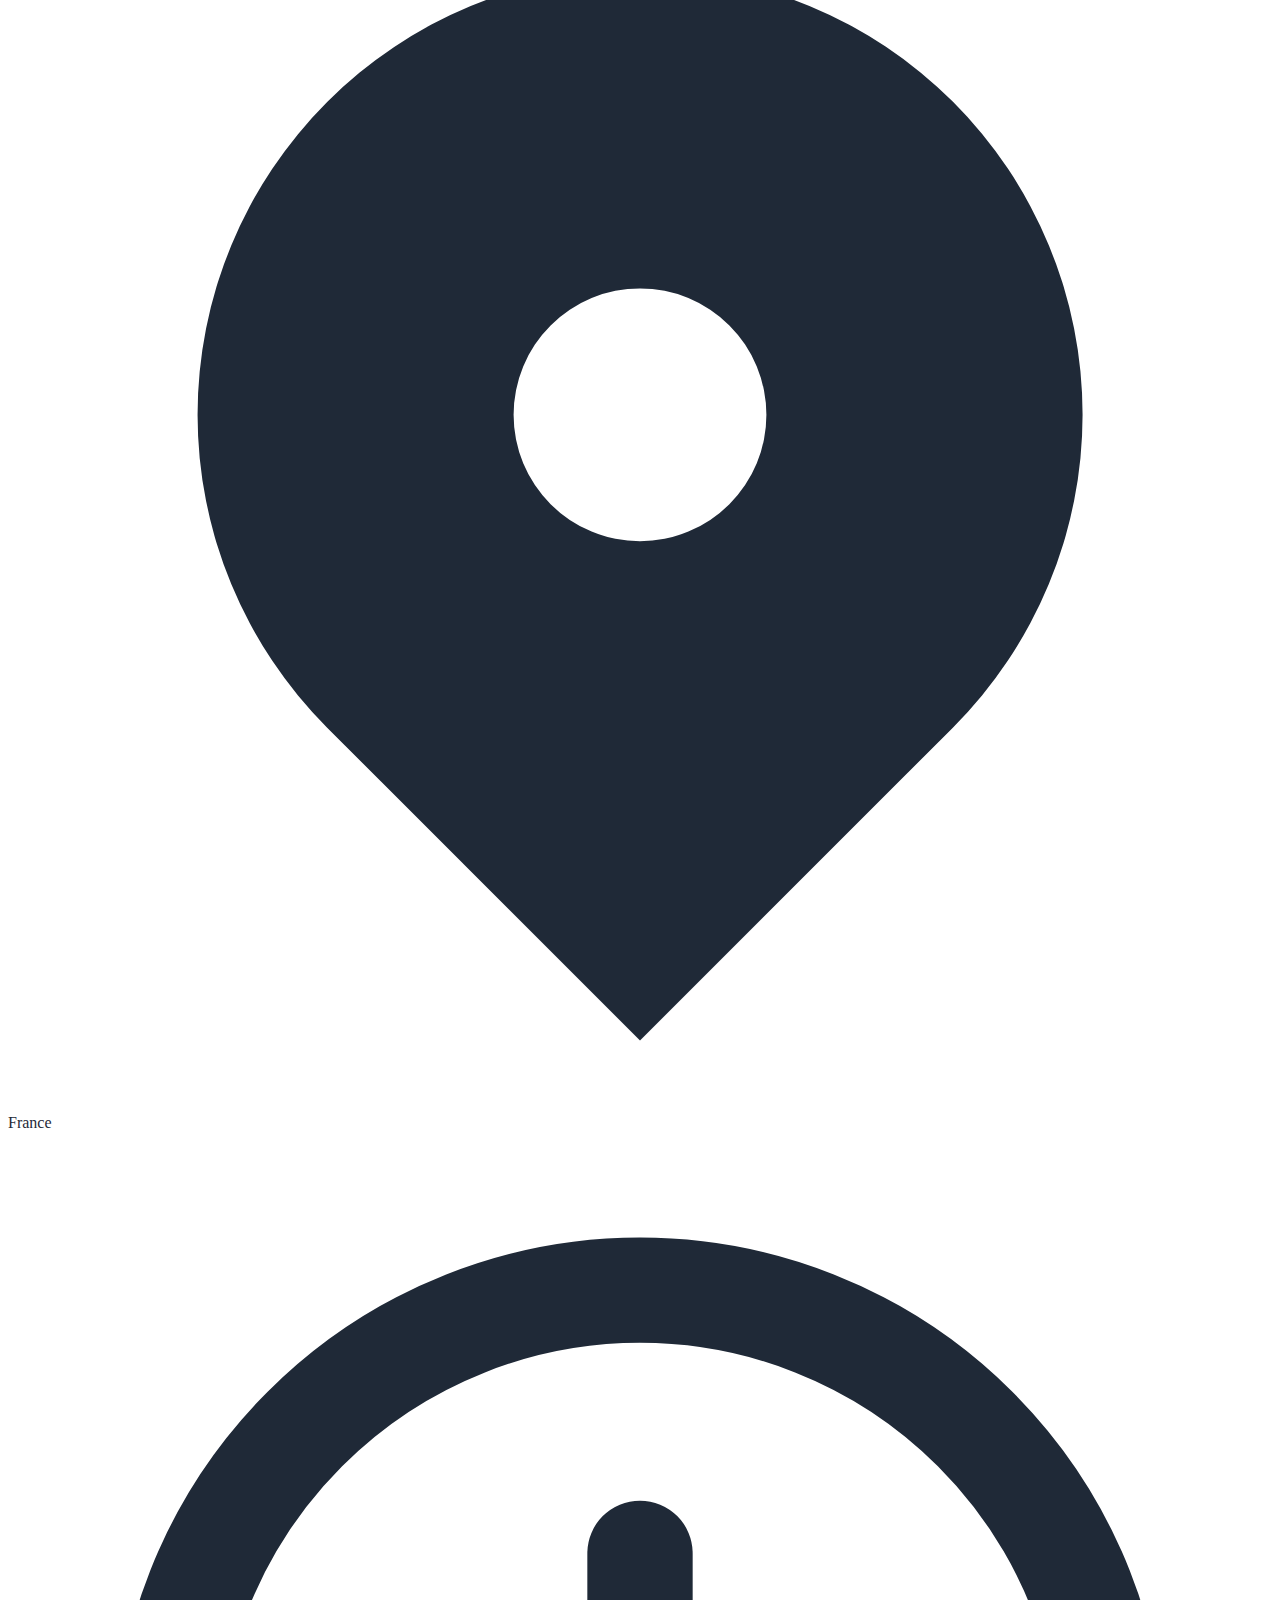
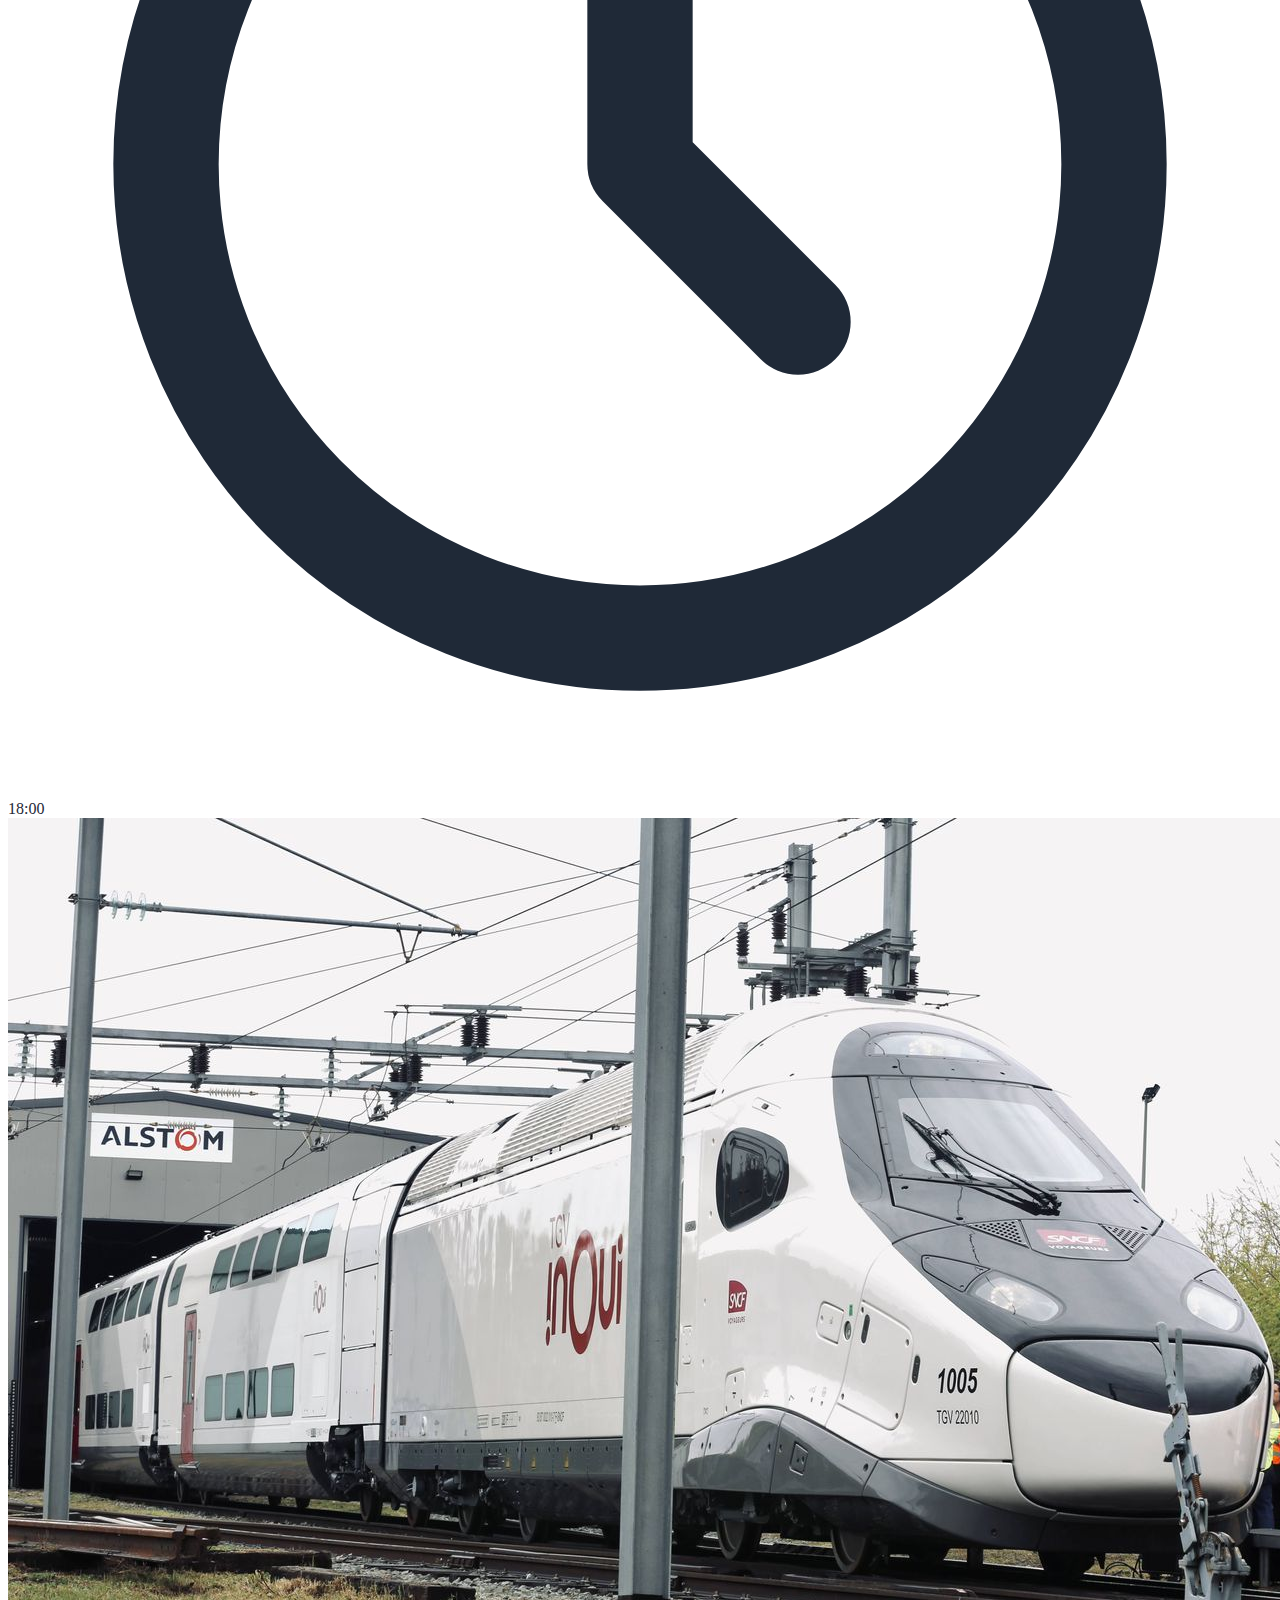
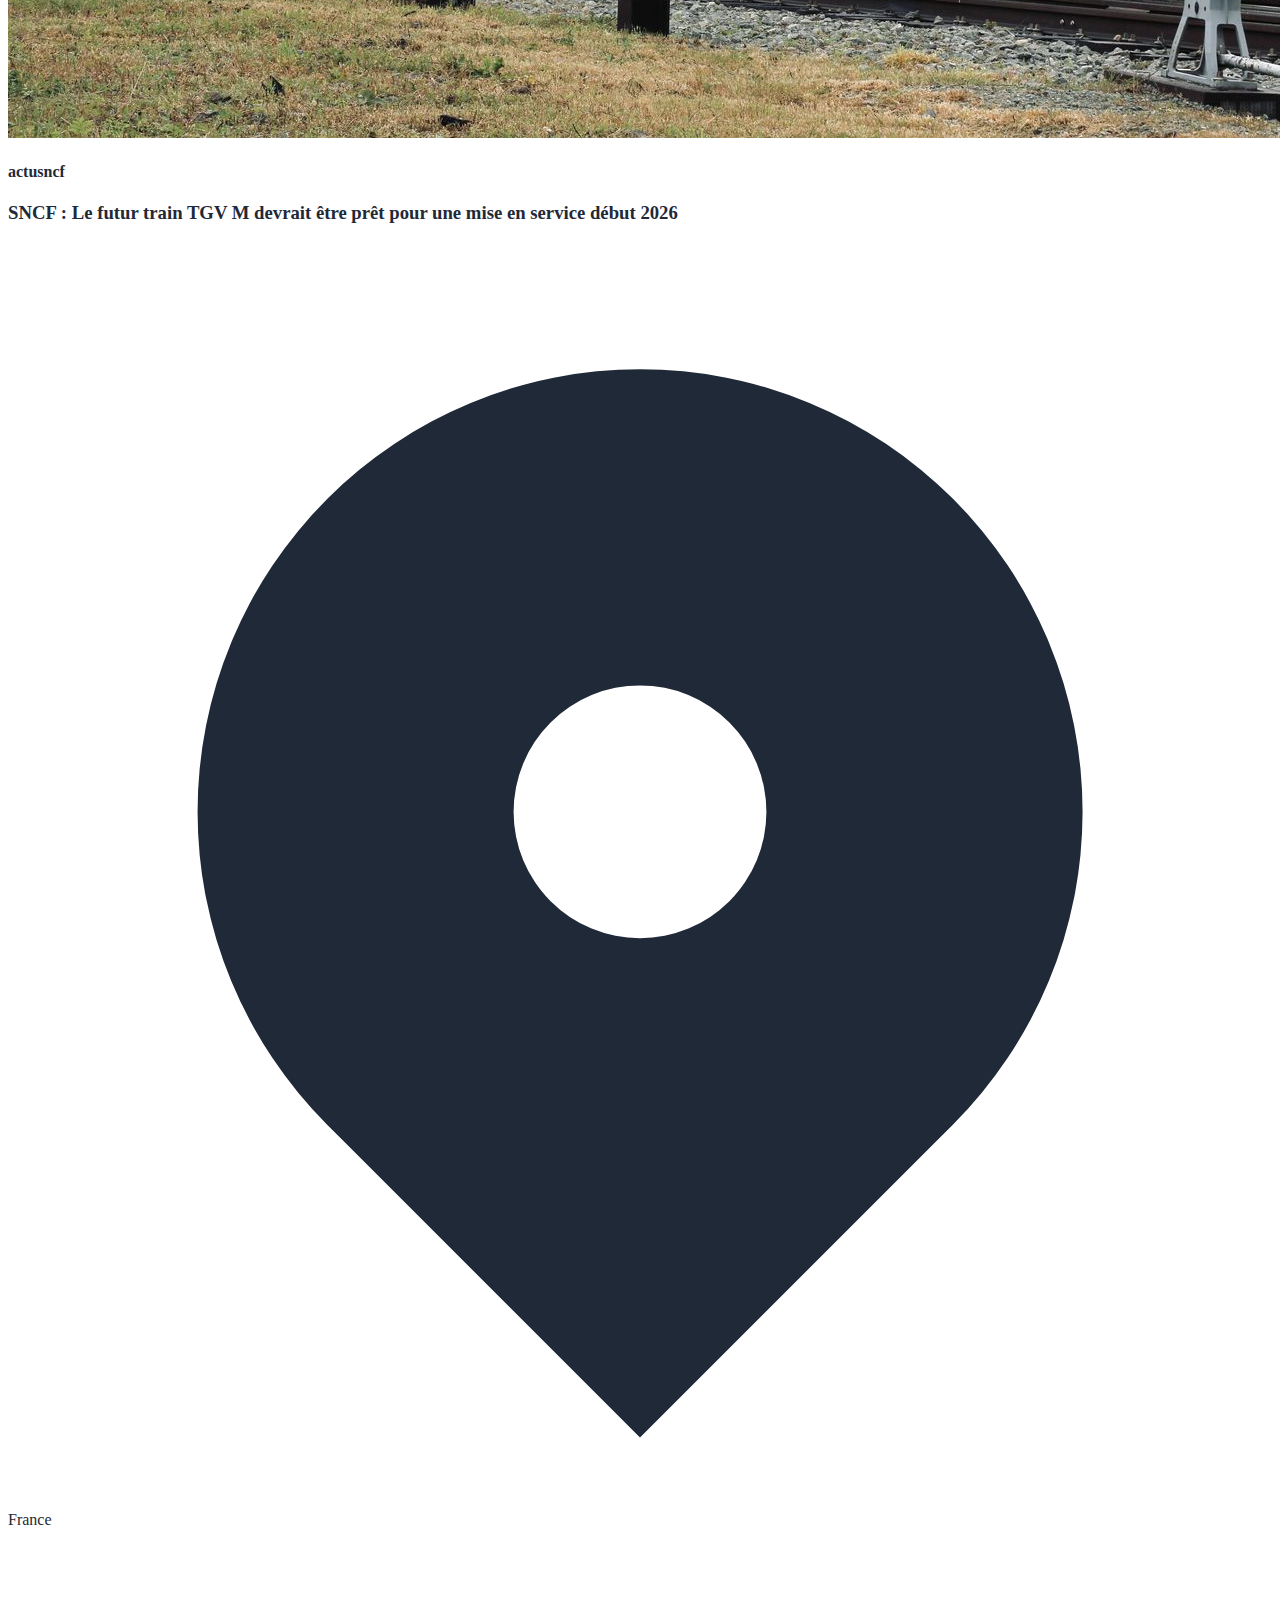
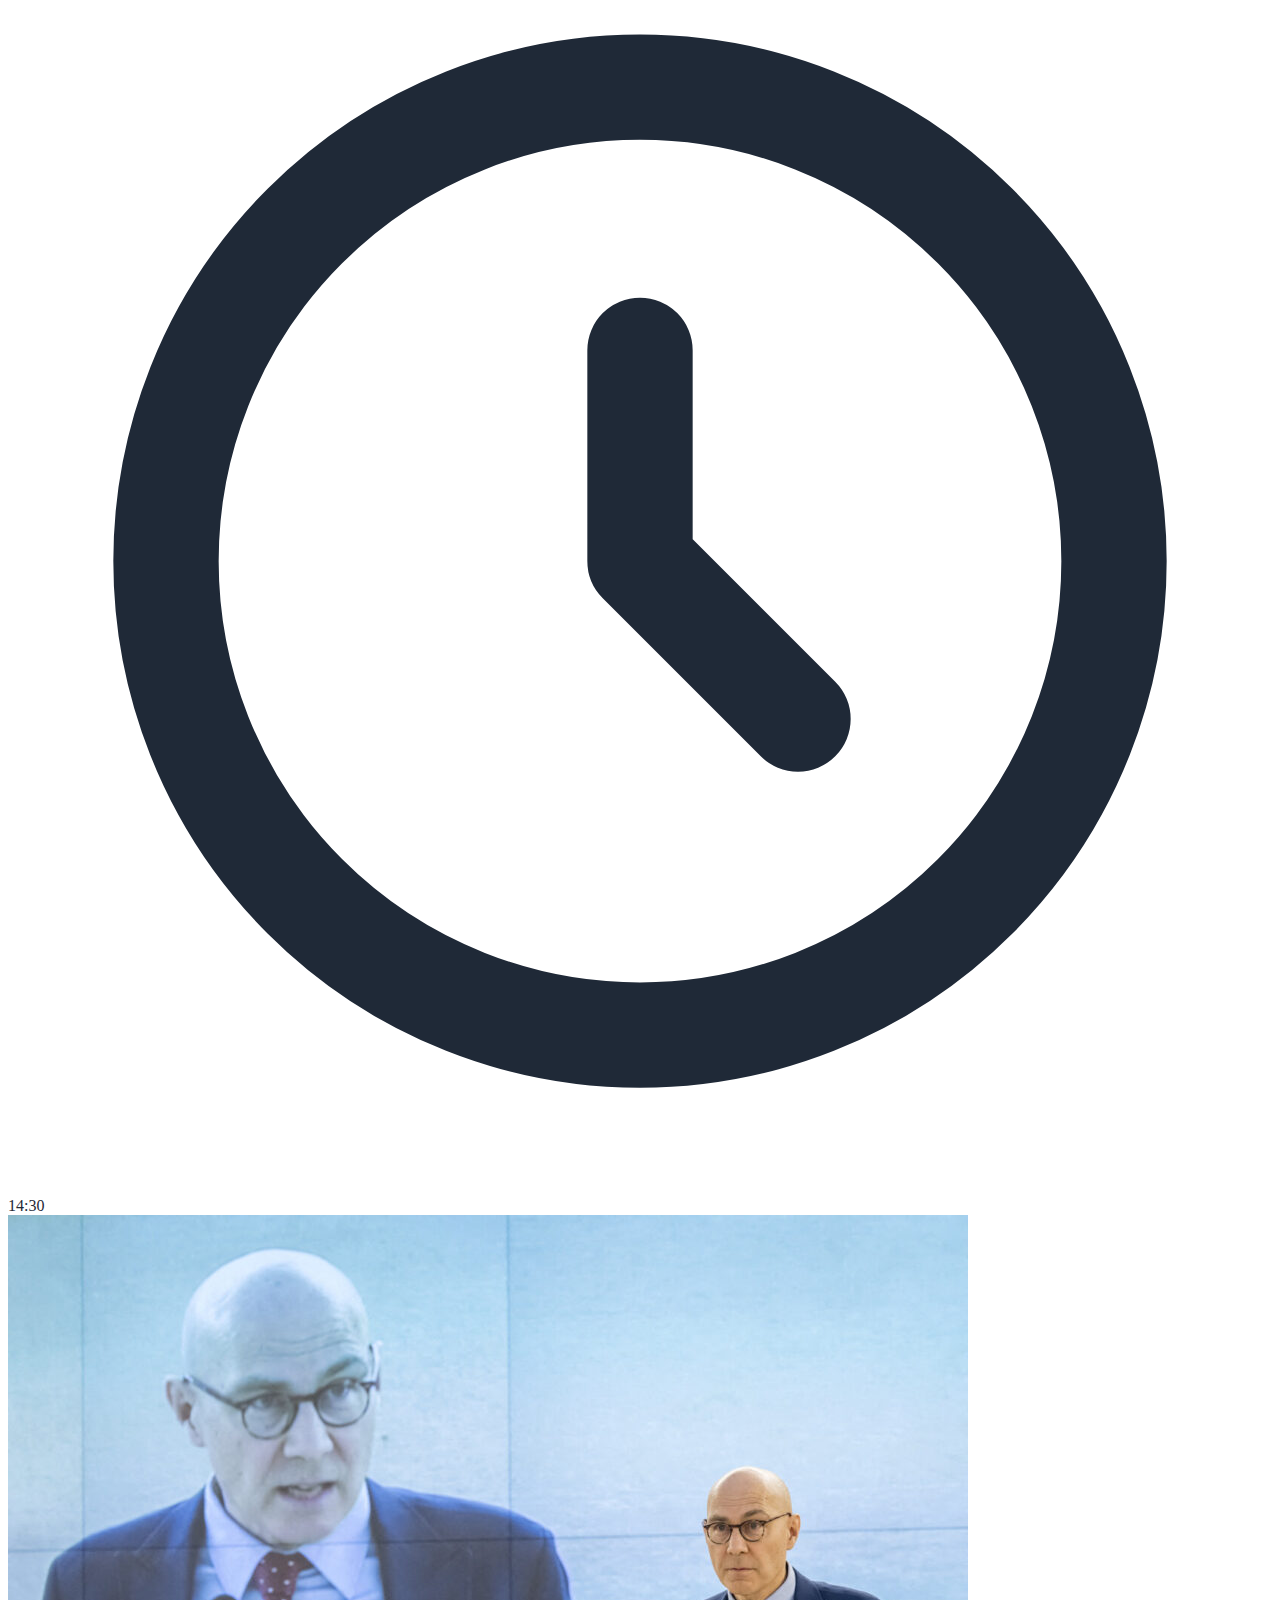
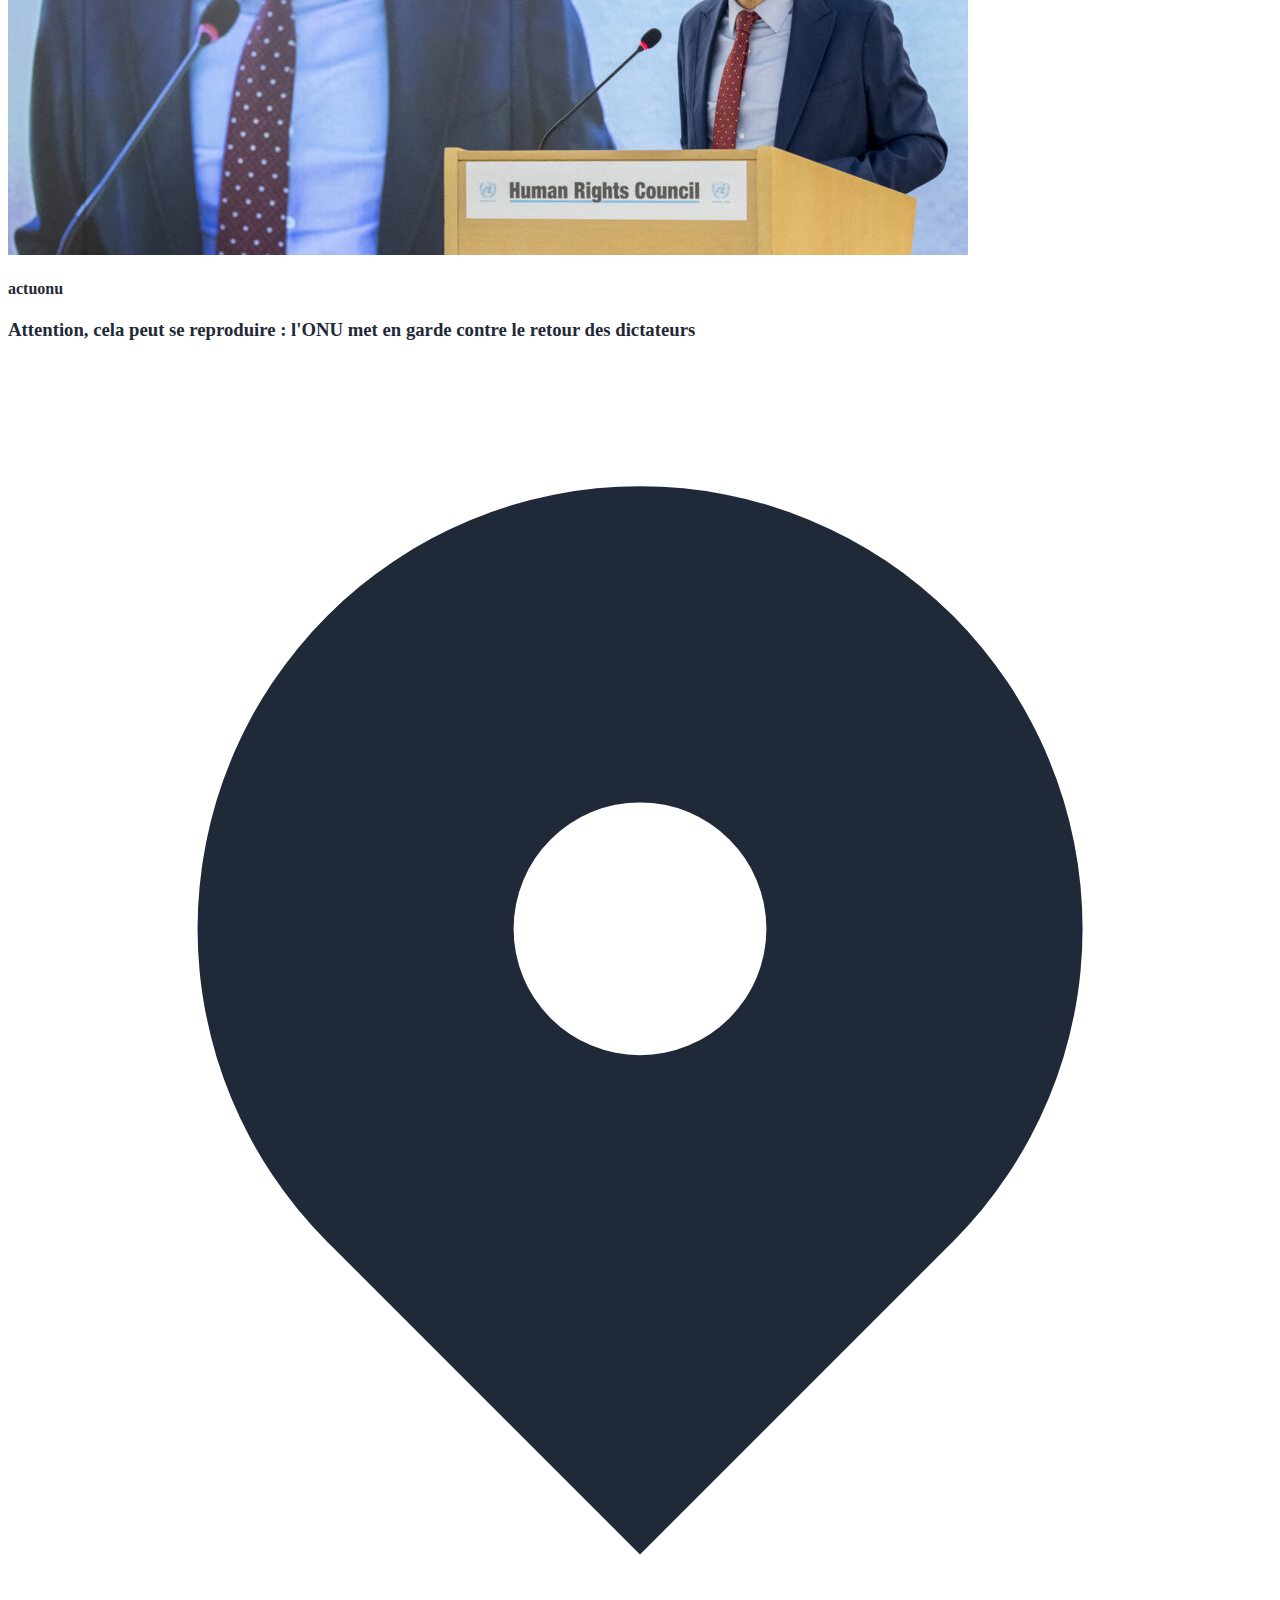
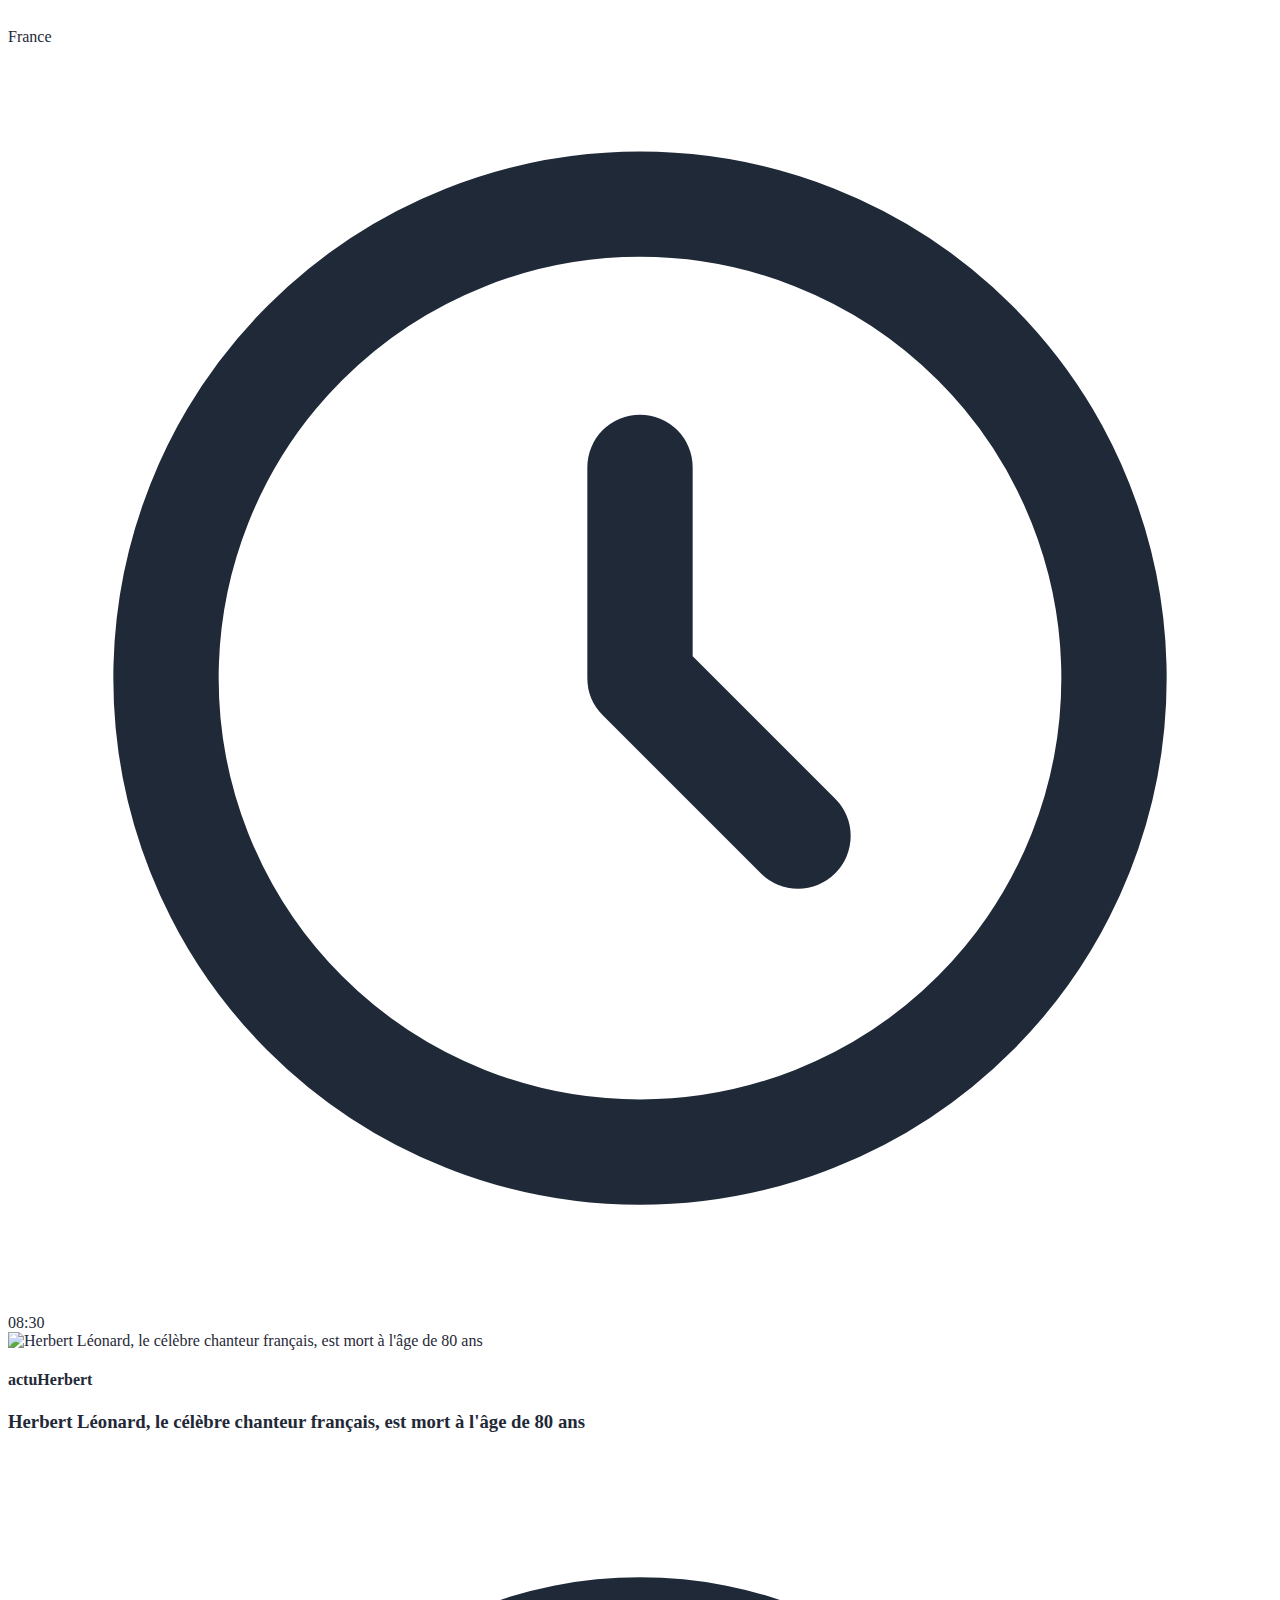
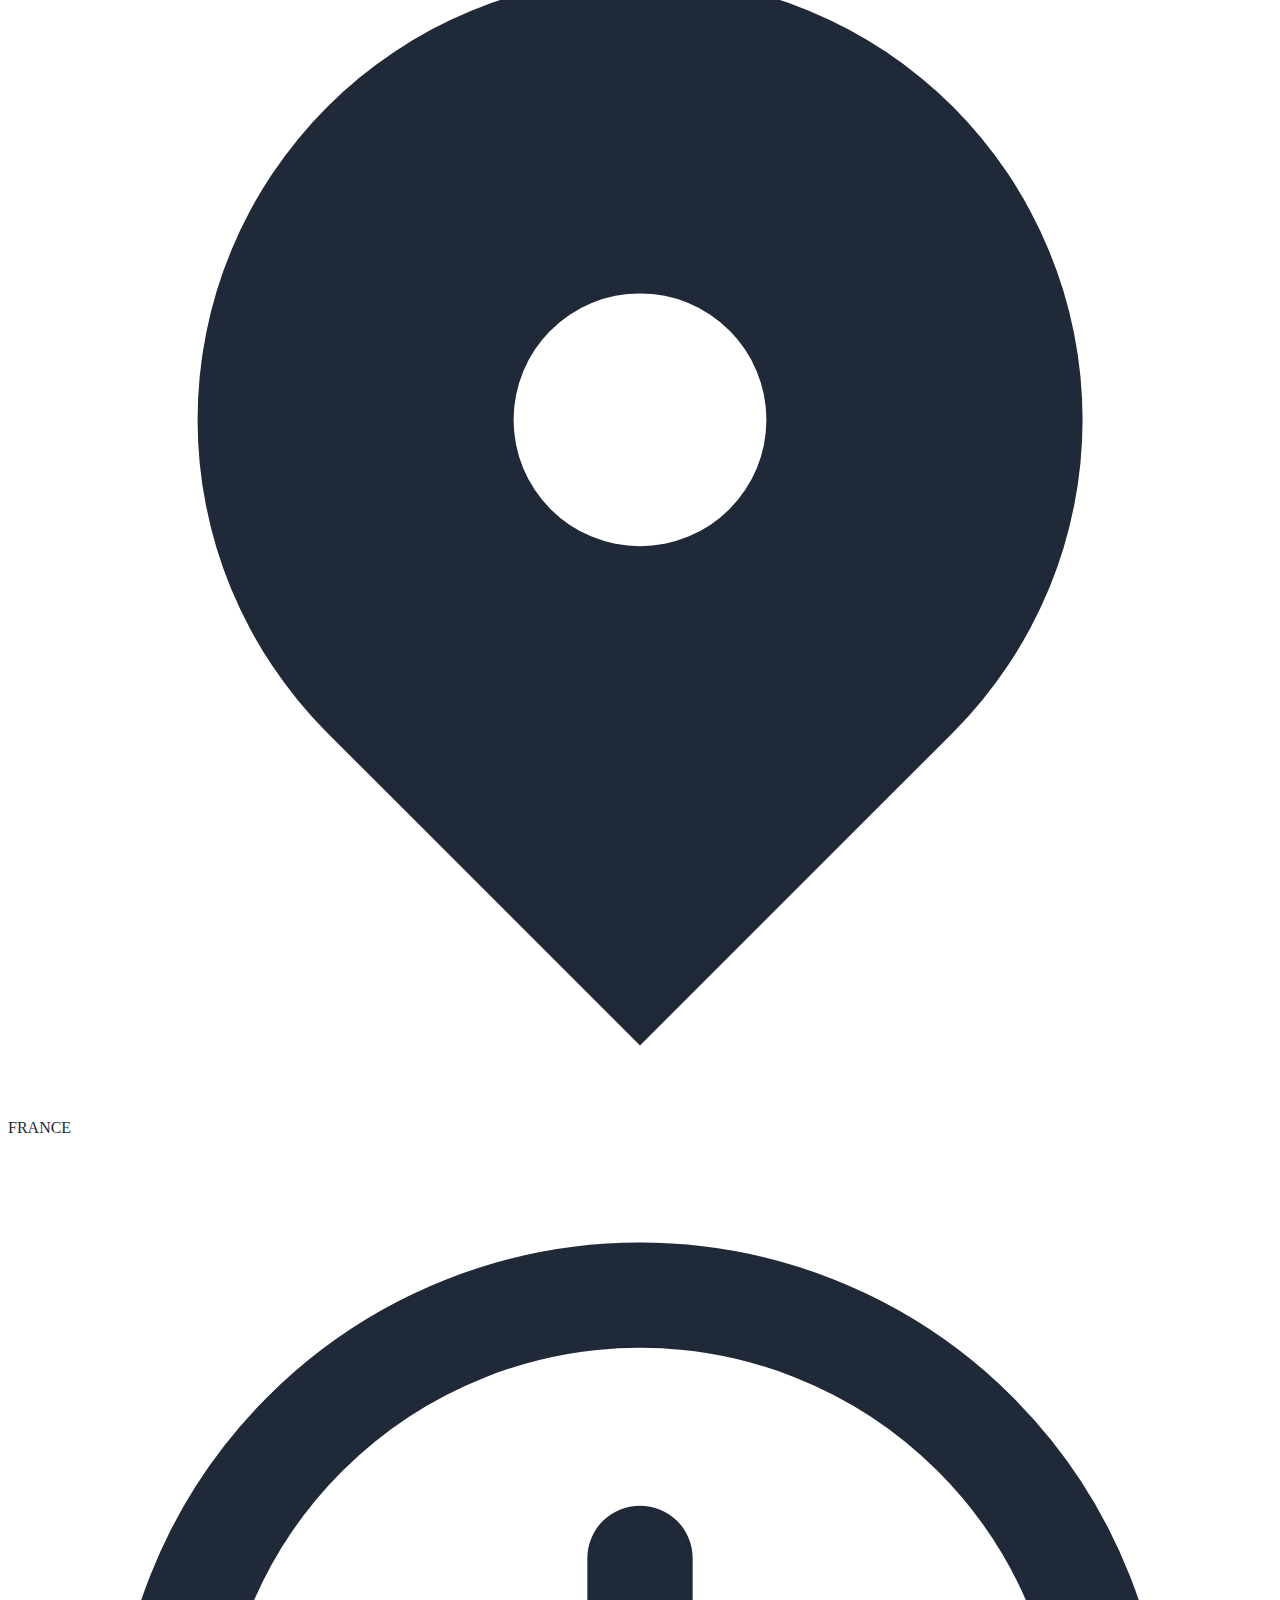
==== commit 23900d30: "Ajout des images" ====
--- a/index.html
+++ b/index.html
@@ -49,7 +49,7 @@
     <link rel="stylesheet" href="css/main.css" />
     <link rel="stylesheet" href="css/responsive.css" />
   </head>
-  <body class=" bg-gray-100" style="font-family: 'Times New Roman', Times, serif;">
+  <body class=" bg-gray-100">
     <!-- Header -->
     <div id="header"></div>
     <script src="./header.js"></script>
--- a/css/main.css
+++ b/css/main.css
@@ -5,10 +5,9 @@
 }
 
 body {
-  /* font-family: "Roboto", sans-serif; */
   font-family: "Times New Roman", Times, serif;
   color: var(--text-color);
-  line-height: 1.6;
+  
 }
 
 .logo img {
@@ -35,189 +34,6 @@
   background-color: #f72585;
 }
 
-.relative-slider {
-  height: 400px;
-}
 
-input:focus {
-  border: none; /* Supprime la bordure */
-  outline: none; /* Supprime l'outline par défaut */
-}
 
-.custom-arrow {
-  color: #ffffff; /* Remplacez par la couleur désirée */
-}
 
-.flex.space-x-4 a {
-  padding: 8px 12px; /* Réduire le padding pour rendre les boutons plus petits */
-  font-size: 14px; /* Ajuster la taille de la police si nécessaire */
-}
-
-.article-card {
-  transition: all 0.3s ease;
-}
-
-.article-card:hover {
-  box-shadow: 0 10px 20px rgba(0, 0, 0, 0.1);
-}
-
-/* Animations subtiles */
-@keyframes fadeIn {
-  from {
-    opacity: 0;
-  }
-  to {
-    opacity: 1;
-  }
-}
-
-.dropdown-toggle:hover + div {
-  display: block;
-}
-
-@keyframes fadeIn {
-  from {
-    opacity: 0;
-    transform: translateY(20px);
-  }
-  to {
-    opacity: 1;
-    transform: translateY(0);
-  }
-}
-
-.animate-fade-in {
-  animation: fadeIn 1s ease-out;
-}
-
-.animate-fade-in-delay {
-  animation: fadeIn 1s ease-out 0.5s forwards;
-  opacity: 0;
-}
-
-nav {
-  background-color: #1e96fc;
-  font-family: "Times New Roman", Times, serif;
-}
-
-/* Media Query responsive pour tous les écrans < 500px */
-@media screen and (max-width: 400px) {
-  /* Réglages généraux */
-  body {
-    font-size: 14px;
-    line-height: 1.4;
-    padding: 10px;
-    margin: 0;
-    overflow-x: hidden;
-  }
-
-  /* Layout et structure */
-  .container {
-    width: 100%;
-    padding: 5px;
-    margin: 0;
-  }
-
-  /* Navigation */
-  nav {
-    flex-direction: column;
-    padding: 10px;
-  }
-
-  .logo {
-    flex-direction: column;
-    align-items: center;
-    gap: 10px;
-    margin-bottom: 15px;
-  }
-
-  .logo img {
-    width: 50px;
-    height: 50px;
-  }
-
-  .flex.space-x-4 {
-    flex-direction: column;
-    width: 100%;
-    align-items: center;
-  }
-
-  .flex.space-x-4 a {
-    width: 90%;
-    margin-bottom: 10px;
-    text-align: center;
-    padding: 8px;
-  }
-
-  /* Éléments interactifs */
-  .btn, .button {
-    width: 100%;
-    margin-bottom: 10px;
-  }
-
-  /* Formulaires */
-  form {
-    width: 100%;
-    padding: 10px;
-  }
-
-  input, select, textarea {
-    width: 100%;
-    margin-bottom: 10px;
-    padding: 8px;
-  }
-
-  /* Composants */
-  .relative-slider {
-    height: 250px;
-    width: 100%;
-  }
-
-  .article-card {
-    width: 100%;
-    margin-bottom: 15px;
-    padding: 10px;
-  }
-
-  .card {
-    flex-direction: column;
-    align-items: center;
-  }
-
-  /* Images */
-  img {
-    max-width: 100%;
-    height: auto;
-  }
-
-  /* Typographie */
-  h1 { font-size: 1.5em; }
-  h2 { font-size: 1.3em; }
-  h3 { font-size: 1.1em; }
-
-  /* Carrousel */
-  .carousel {
-    width: 100%;
-    overflow: hidden;
-  }
-
-  .carousel-item {
-    width: 100%;
-  }
-
-  /* Colonnes */
-  .col, .col-1, .col-2, .col-3, .col-4, .col-5, .col-6, 
-  .col-7, .col-8, .col-9, .col-10, .col-11, .col-12 {
-    width: 100%;
-    margin-bottom: 10px;
-  }
-
-  /* Espacement */
-  .p-1, .p-2, .p-3, .p-4, .p-5 {
-    padding: 5px;
-  }
-
-  .m-1, .m-2, .m-3, .m-4, .m-5 {
-    margin: 5px;
-  }
-}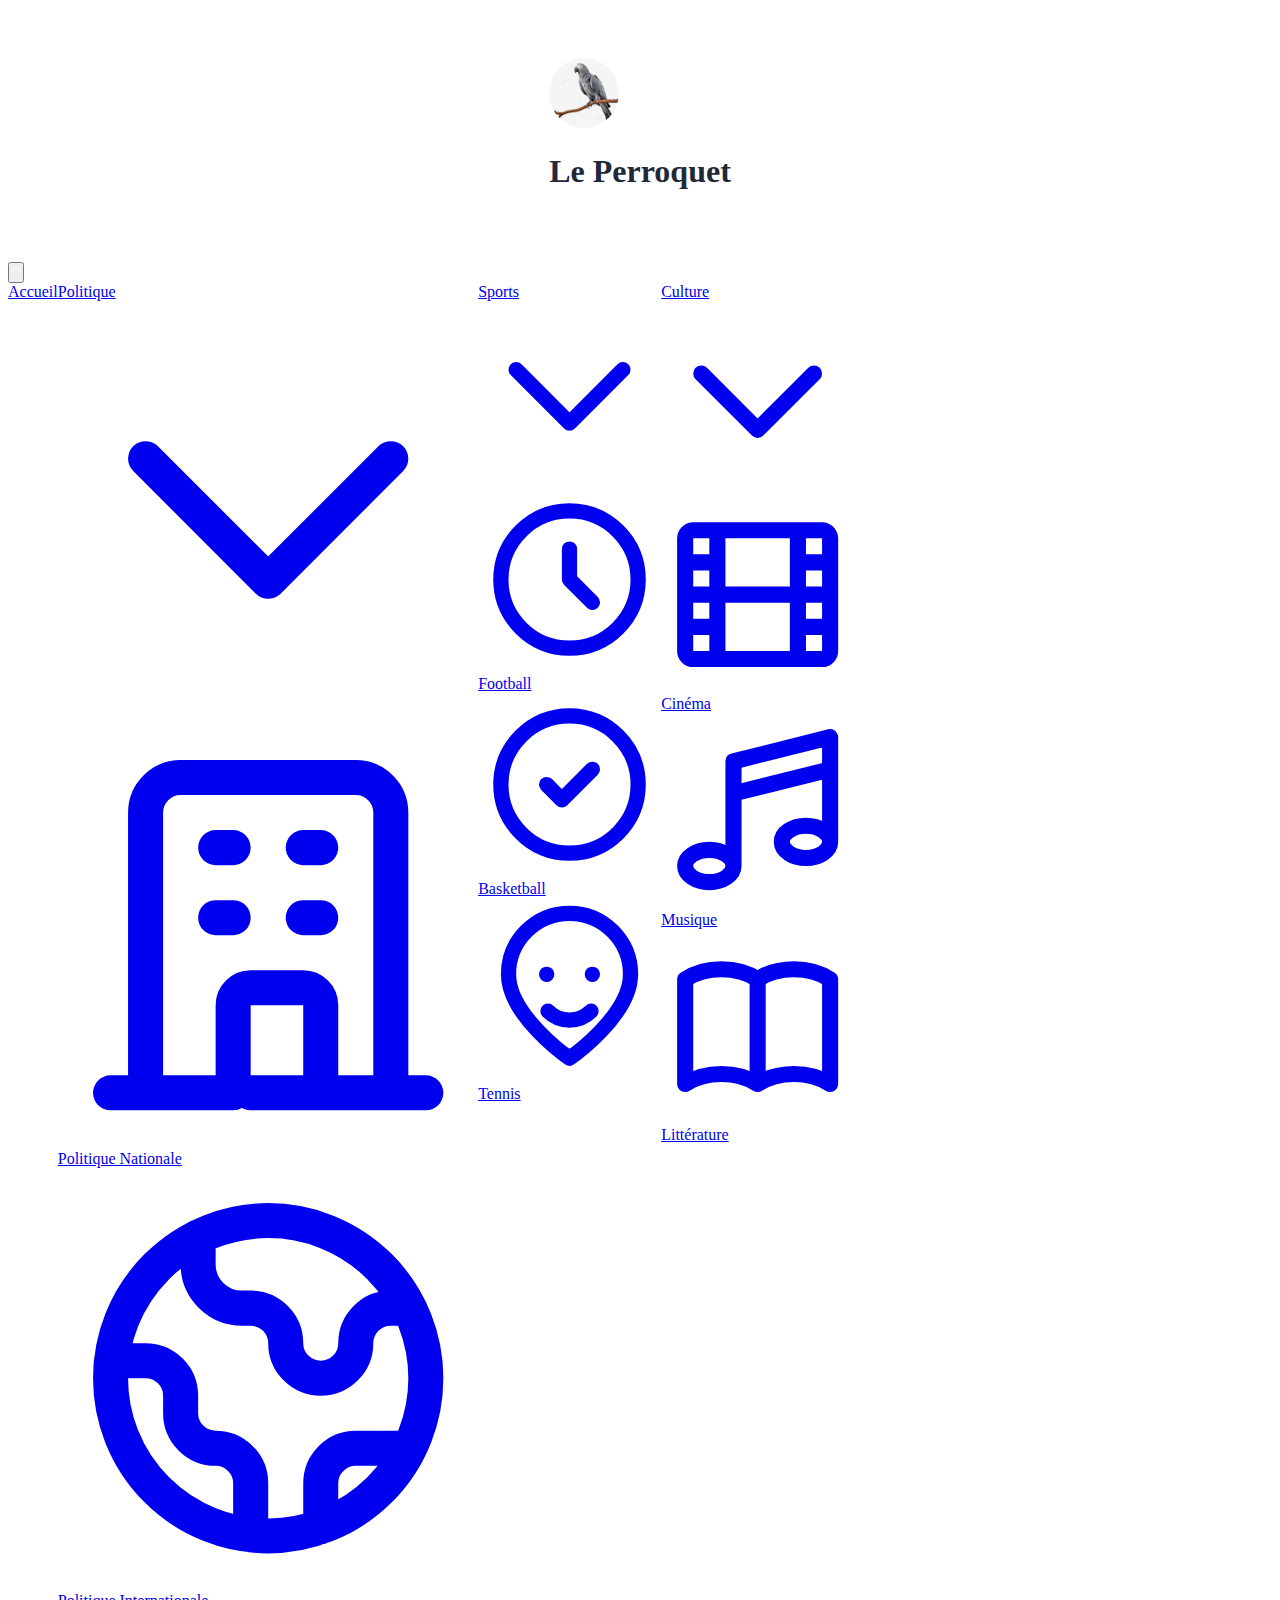
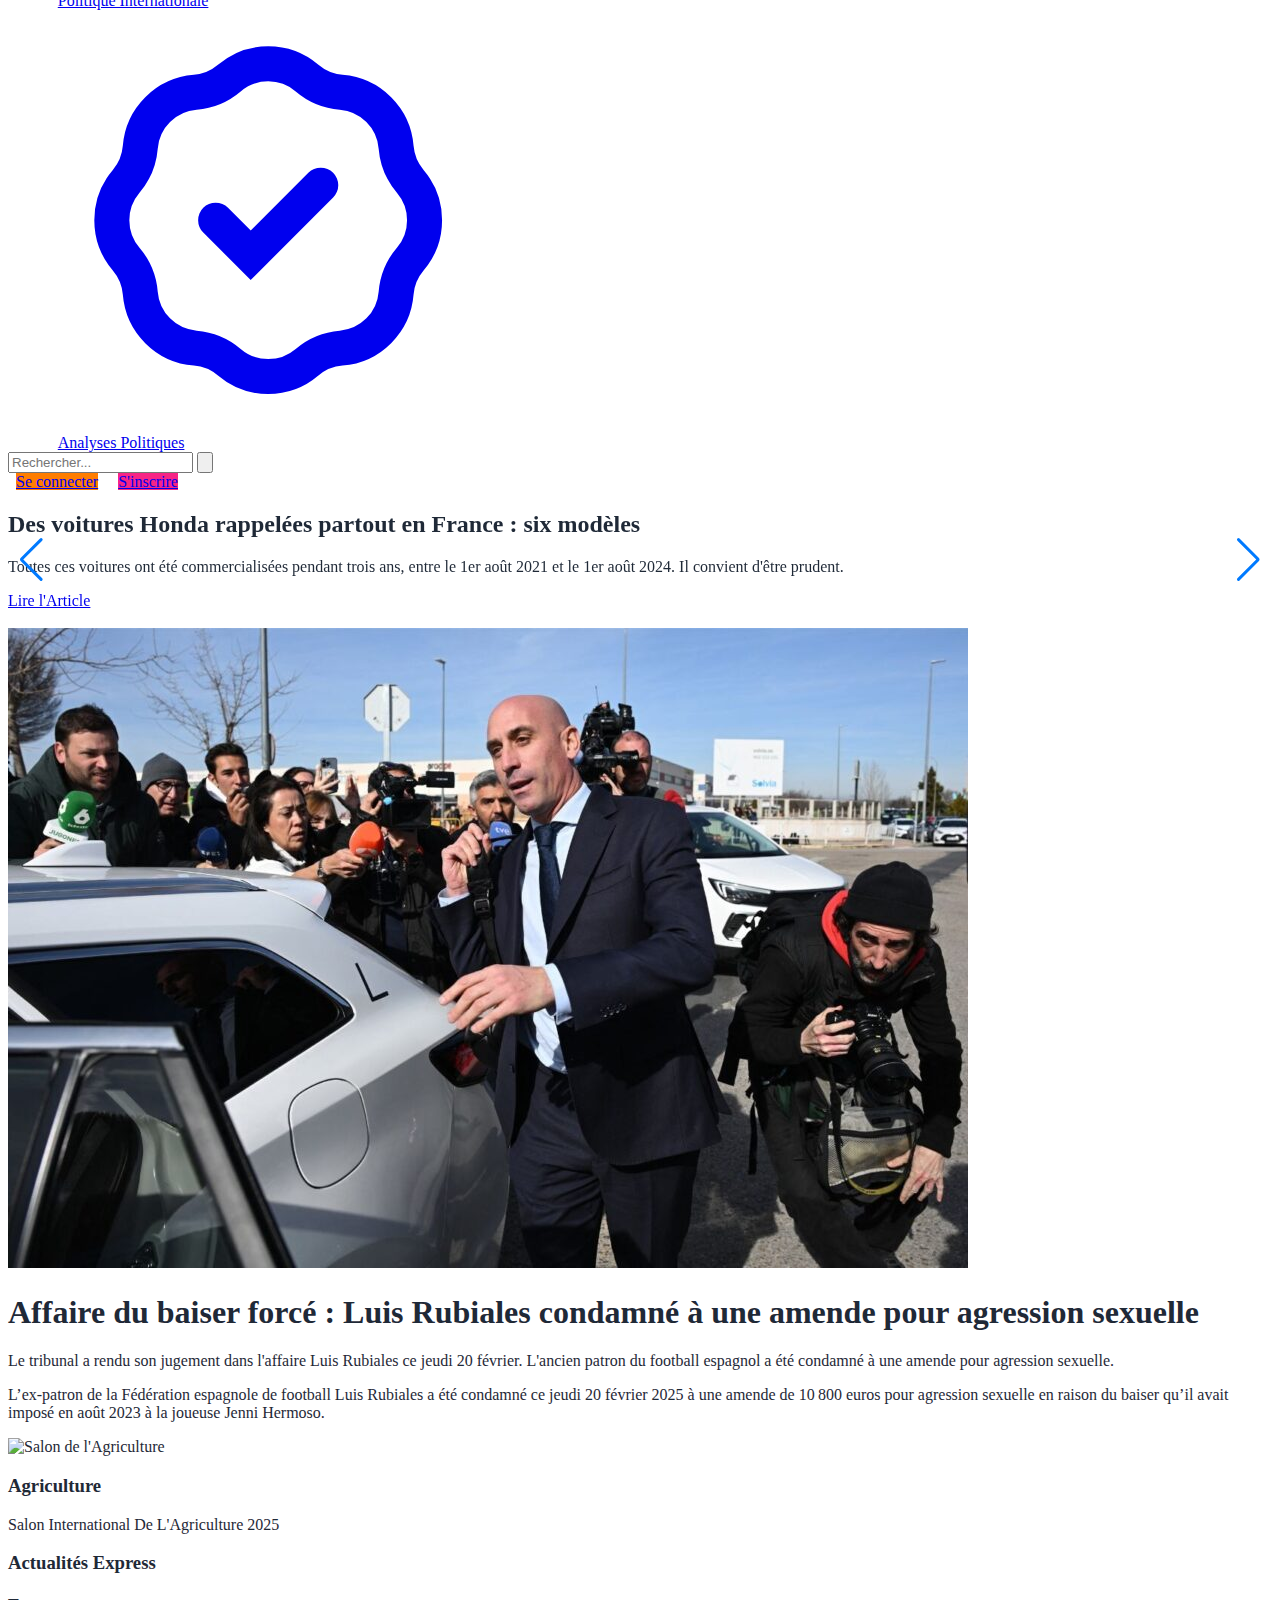
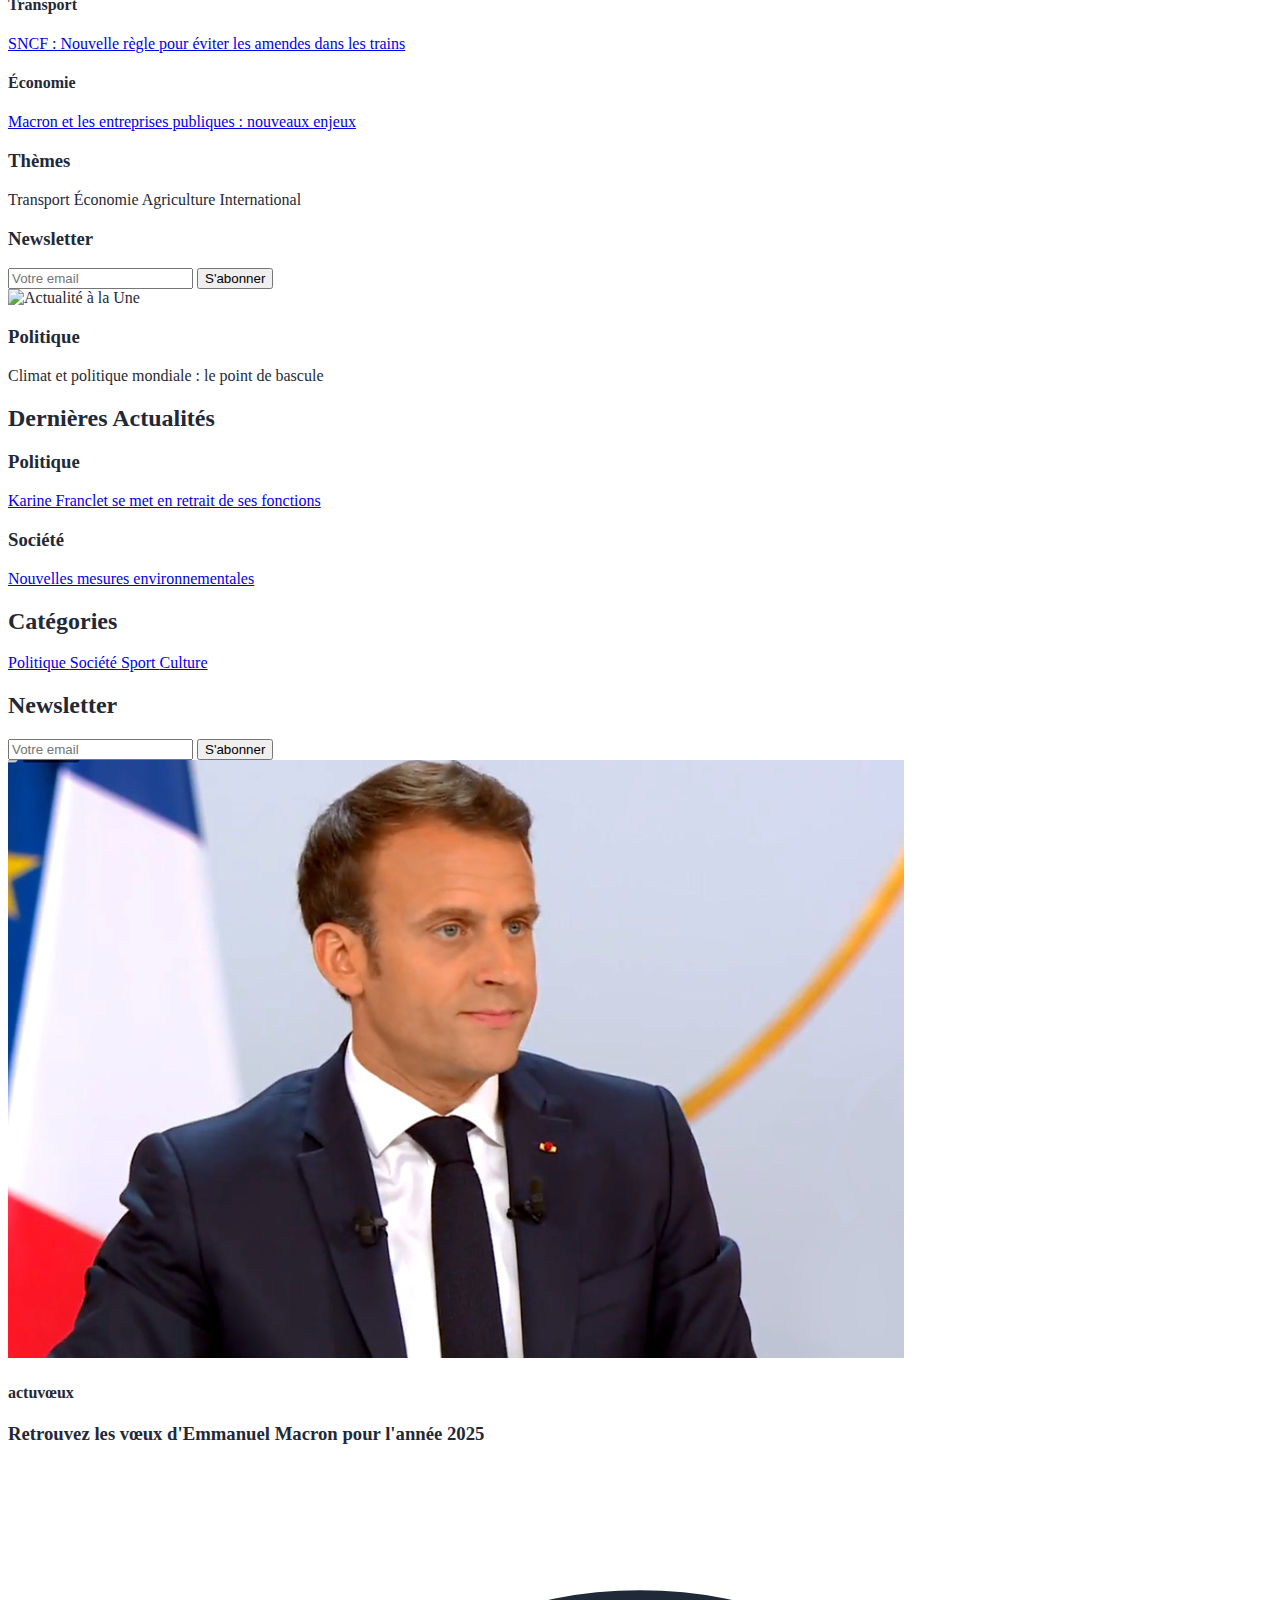
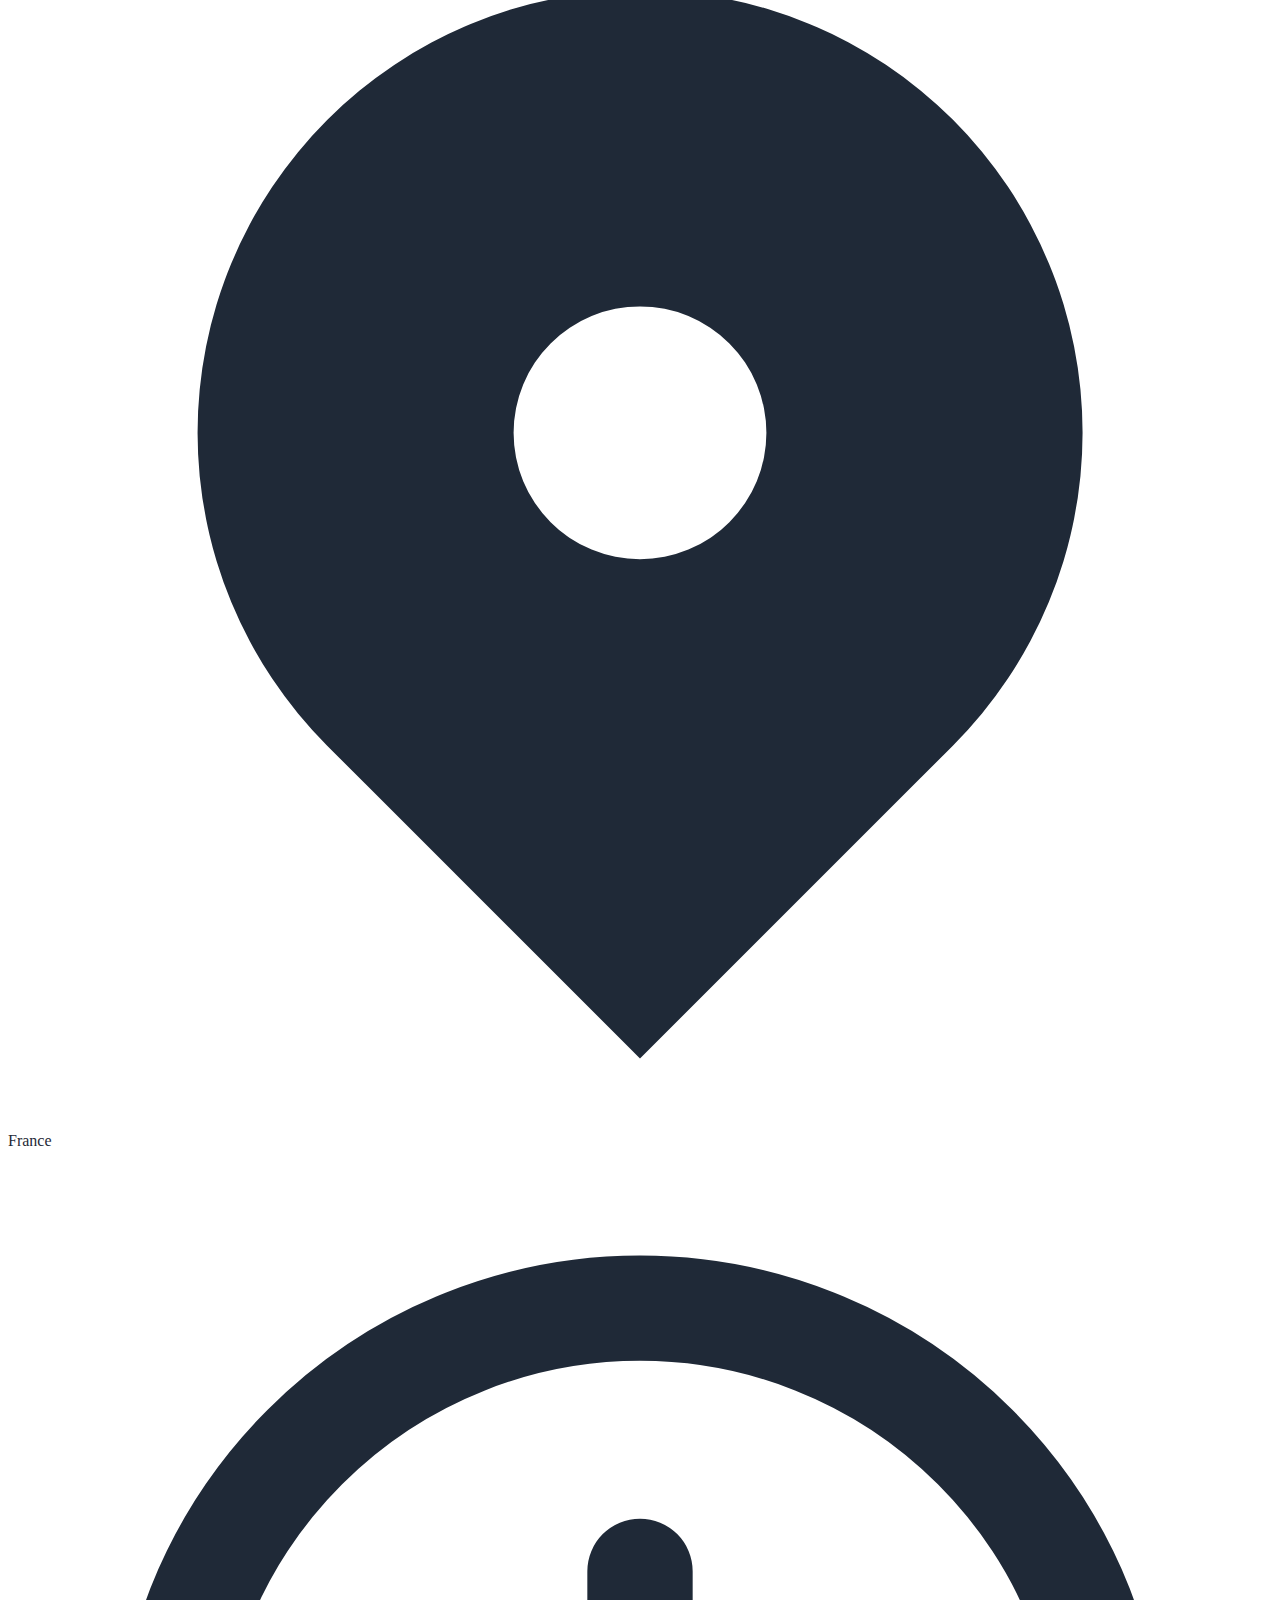
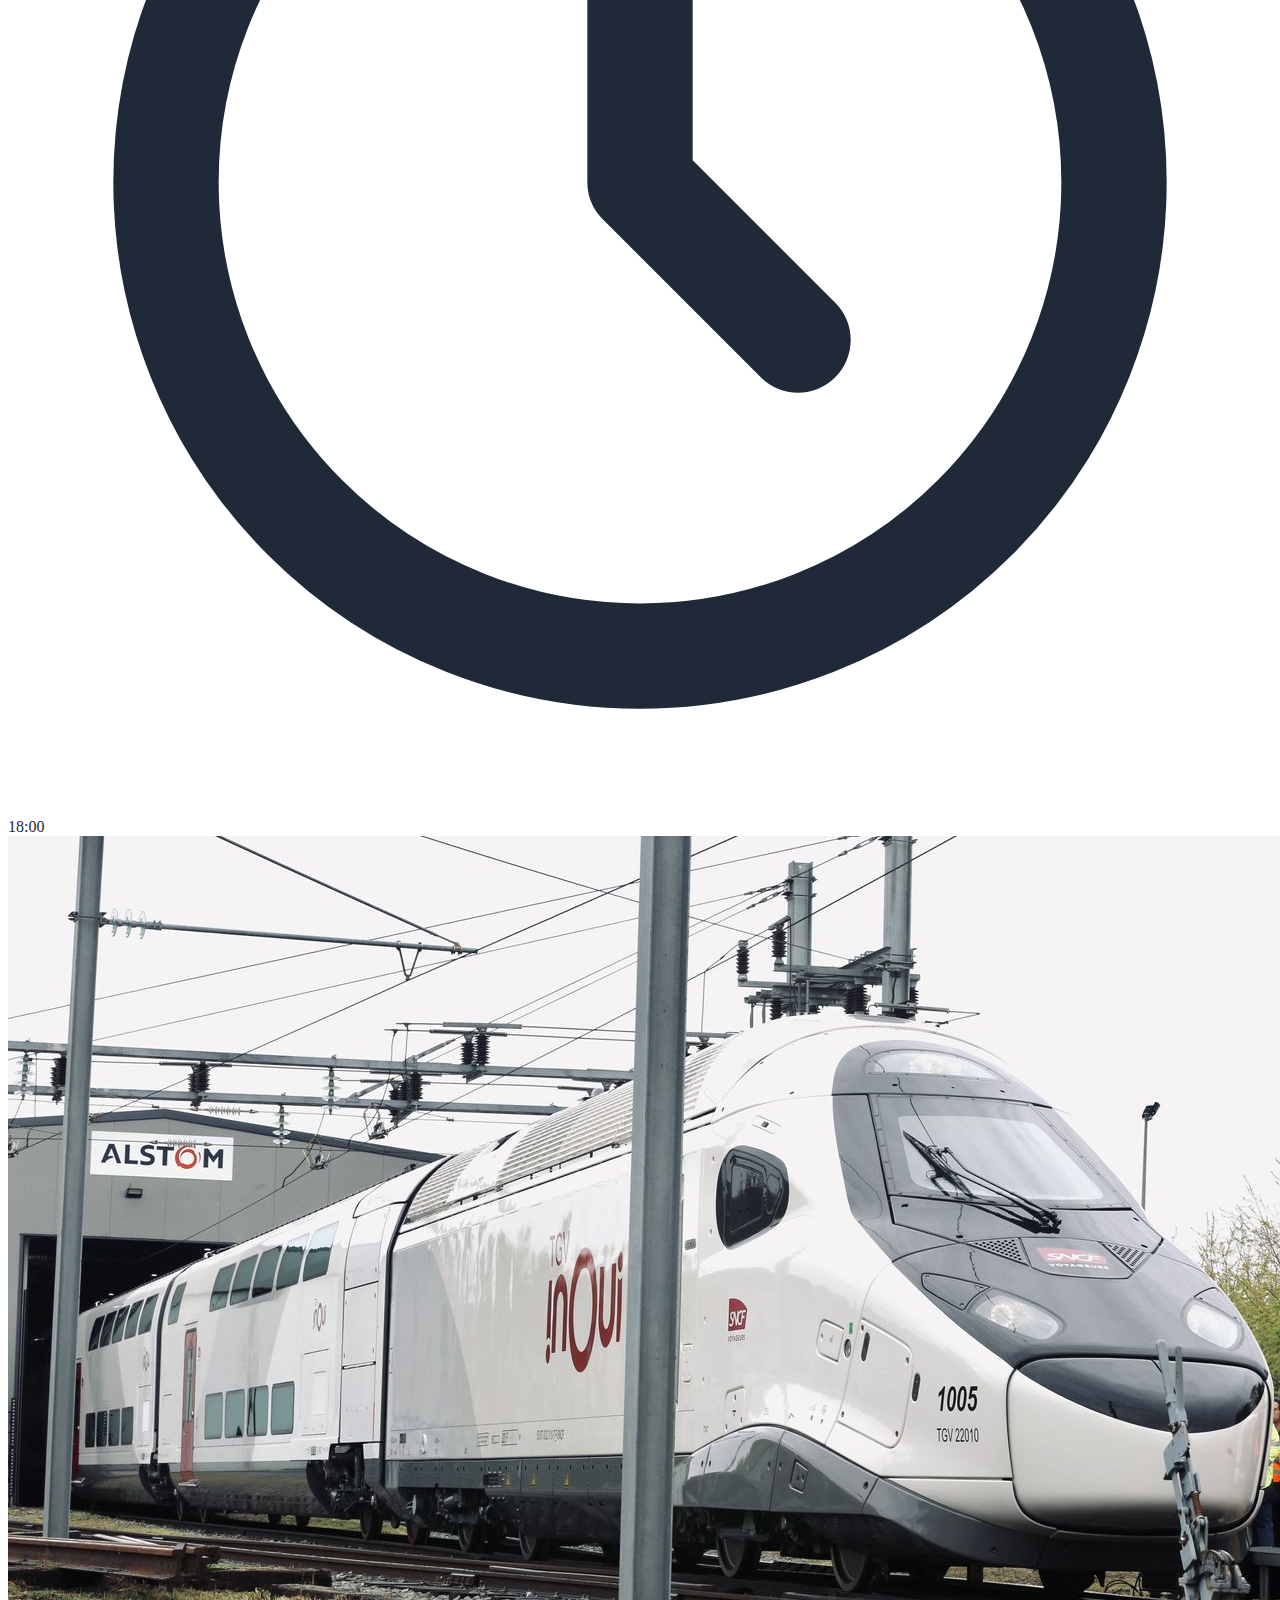
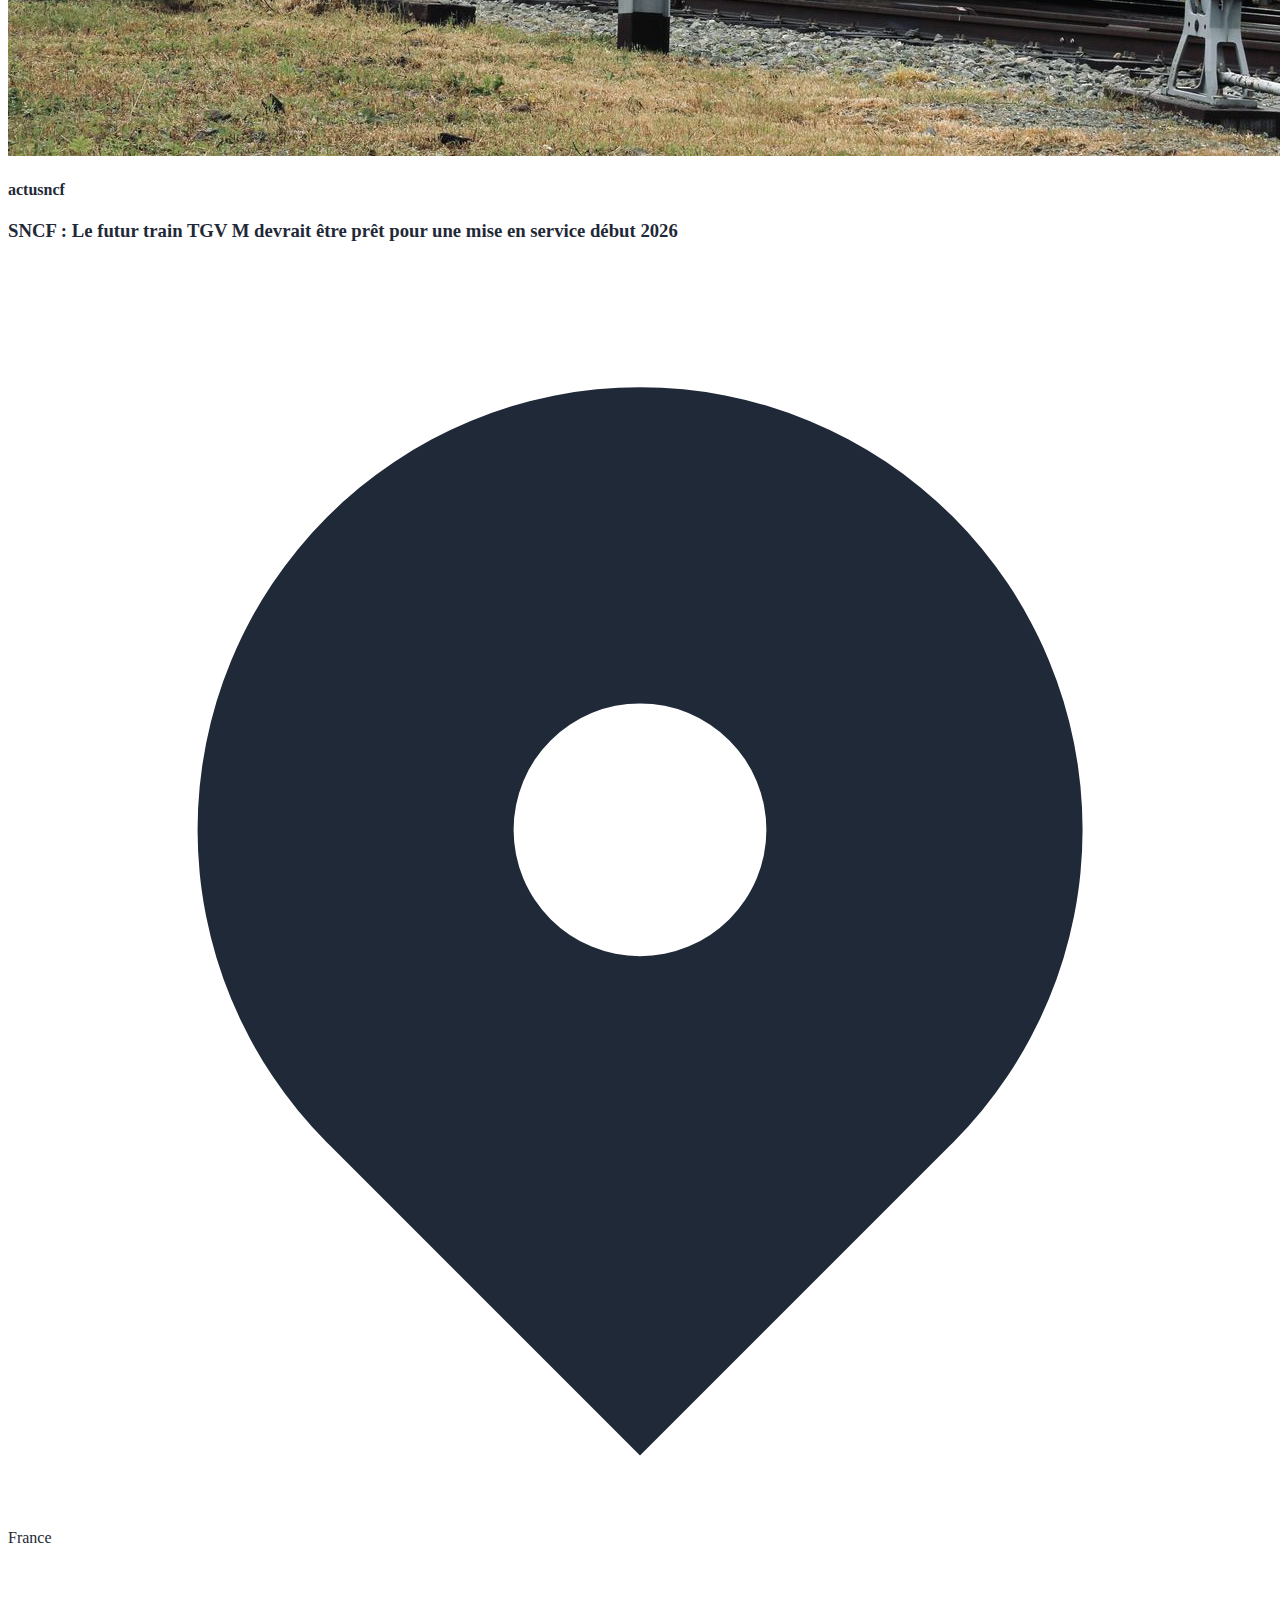
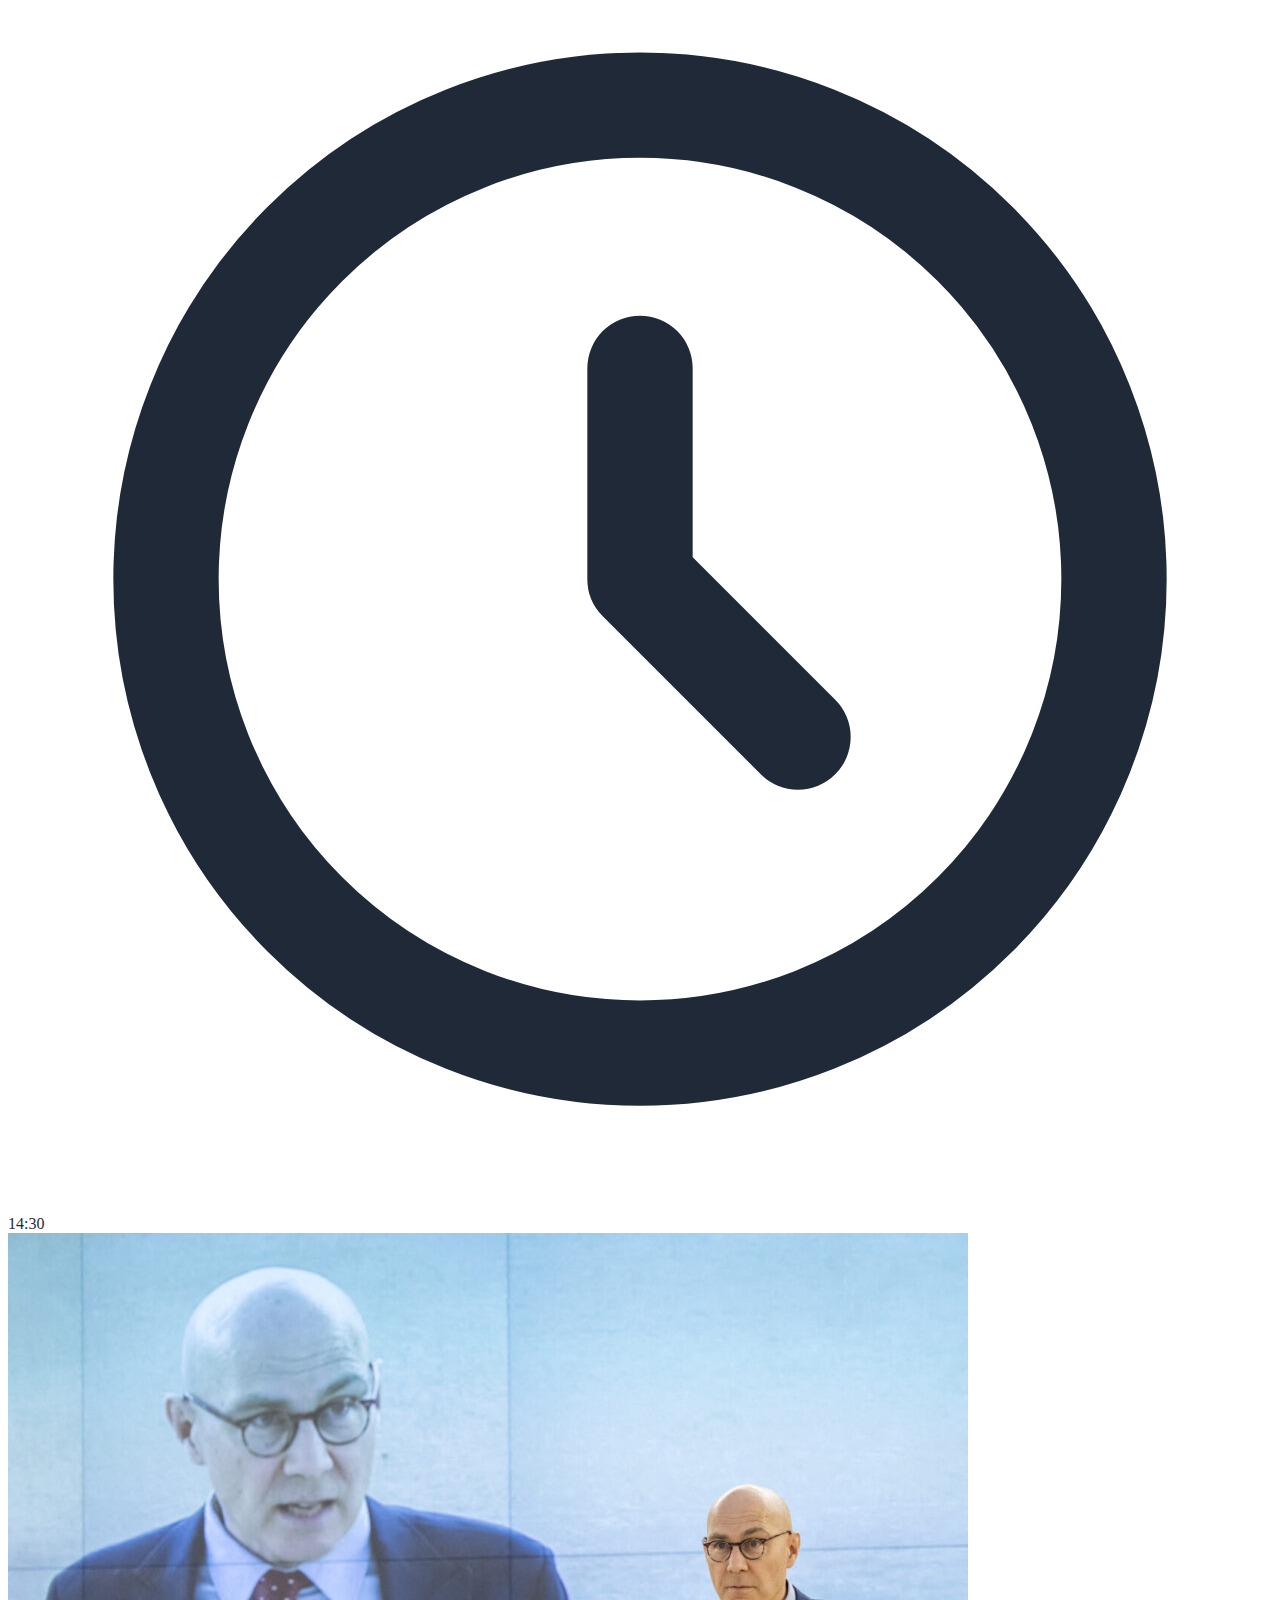
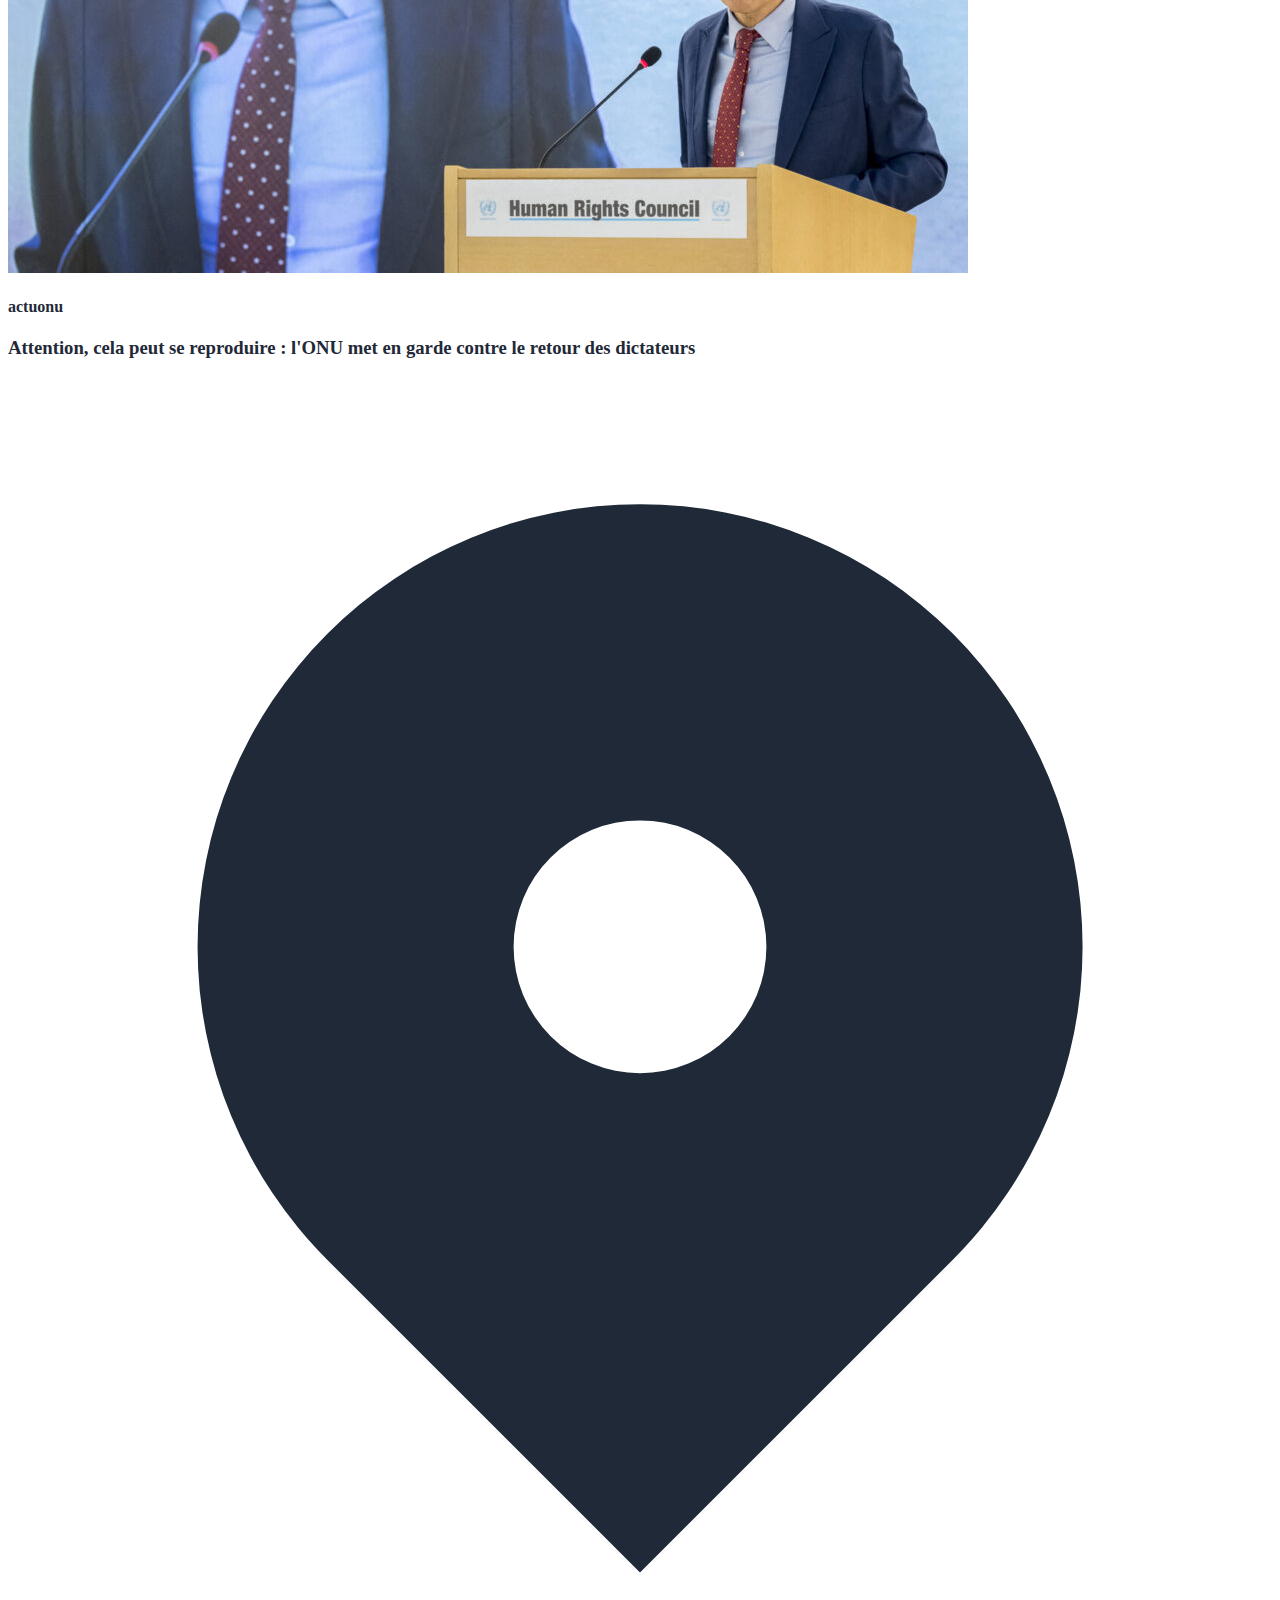
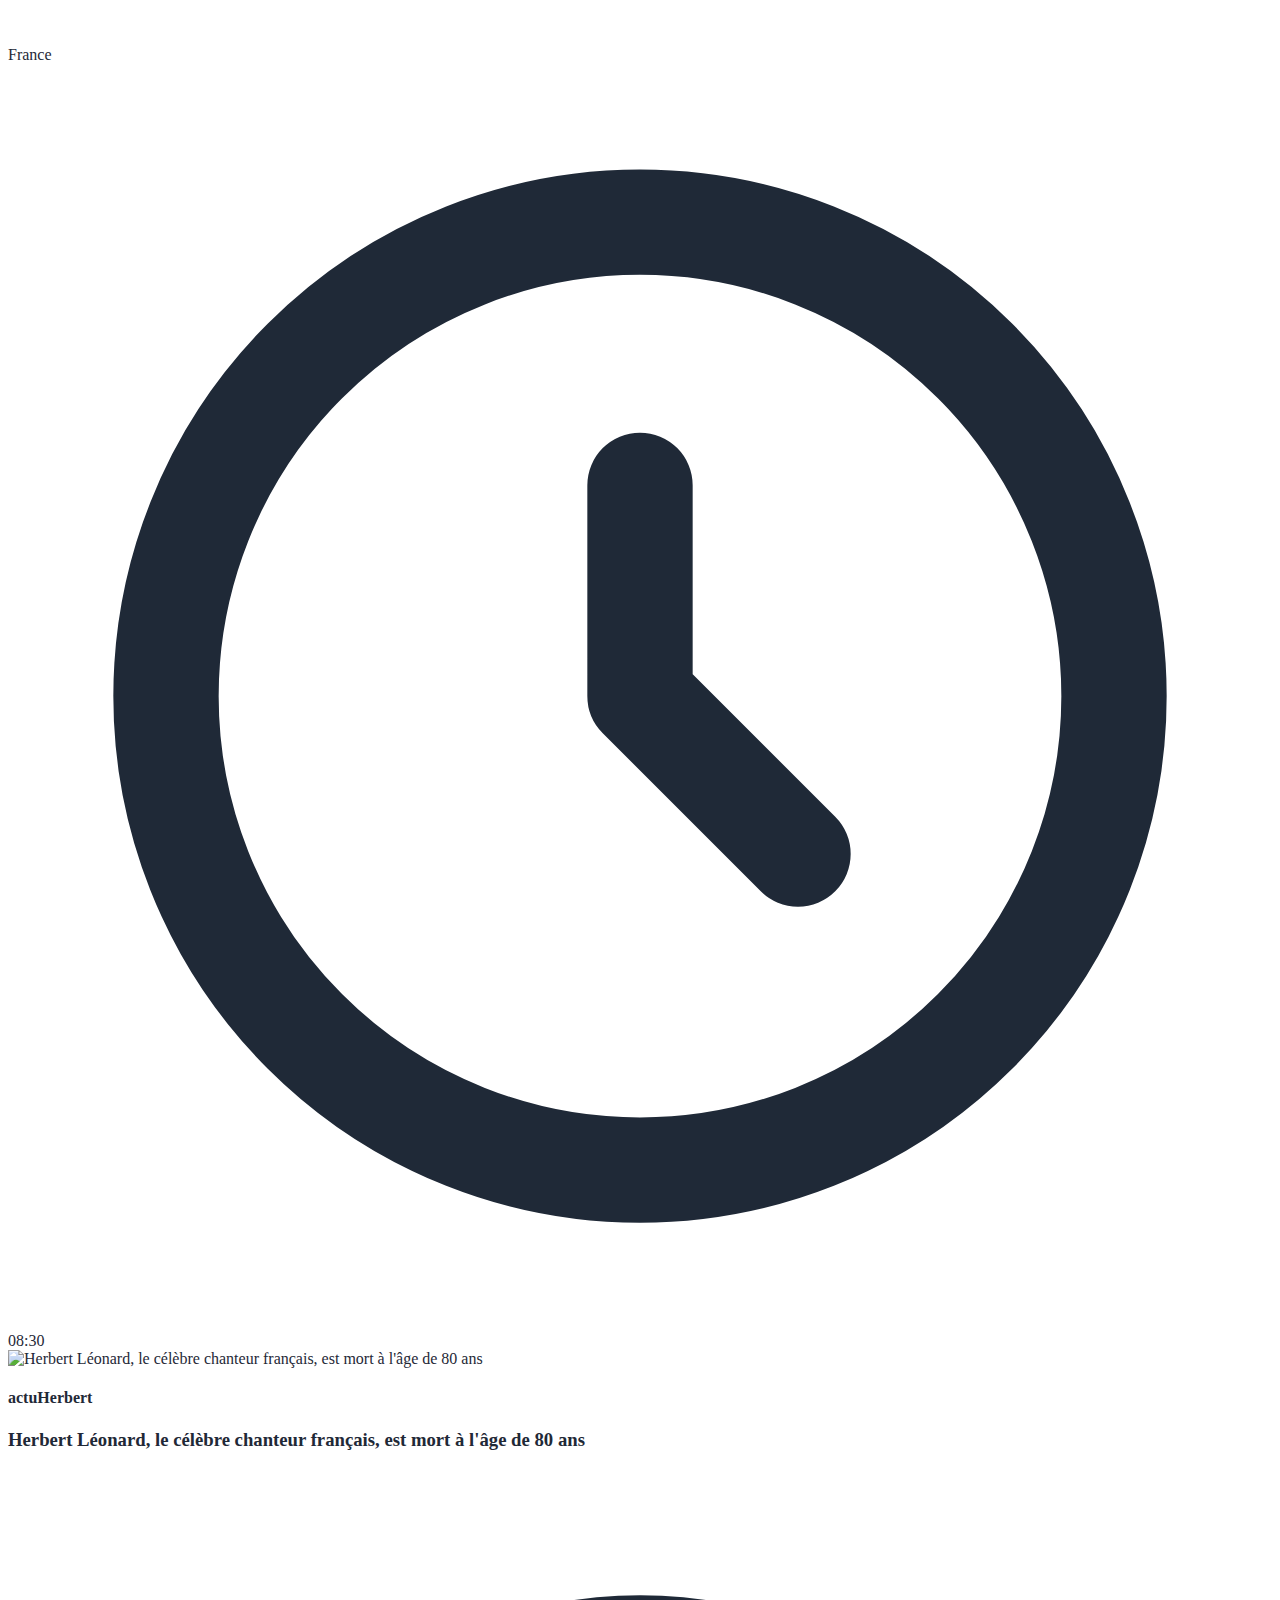
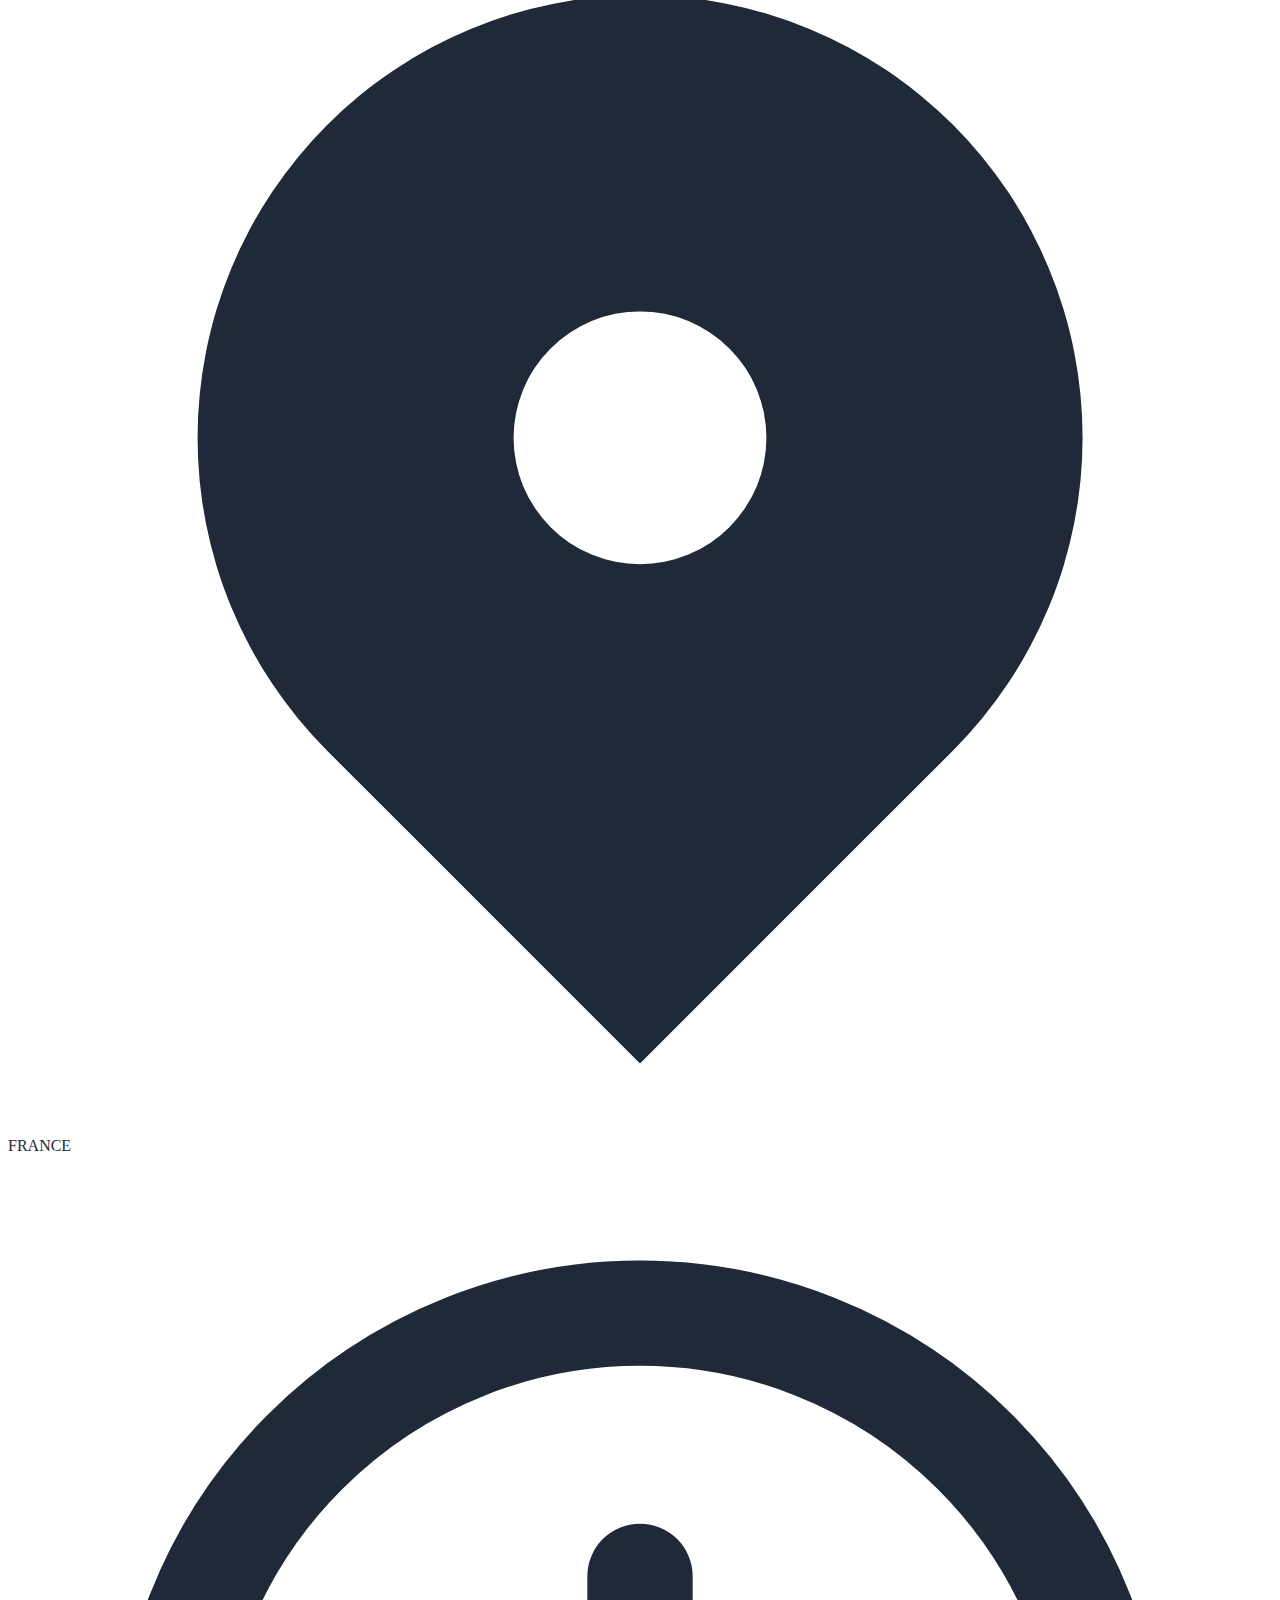
==== commit 7b98025f: "modifications de certaines actualités" ====
--- a/index.html
+++ b/index.html
@@ -49,7 +49,7 @@
     <link rel="stylesheet" href="css/main.css" />
     <link rel="stylesheet" href="css/responsive.css" />
   </head>
-  <body class=" bg-gray-100">
+  <body class="bg-gray-100">
     <!-- Header -->
     <div id="header"></div>
     <script src="./header.js"></script>
@@ -69,40 +69,61 @@
                 ></div>
                 <div class="absolute inset-0 bg-black bg-opacity-70"></div>
                 <!-- Augmenter l'opacité -->
-                <div class="container mx-auto relative z-10 flex items-center justify-center h-full pb-12 px-4">
+                <div
+                  class="container mx-auto relative z-10 flex items-center justify-center h-full pb-12 px-4"
+                >
                   <div class="text-white max-w-2xl text-center">
-                    <h2 class="text-3xl md:text-5xl font-bold mb-4 animate-fade-in transition duration-500">
-                      Des voitures Honda rappelées partout en France : six modèles
+                    <h2
+                      class="text-2xl md:text-3xl font-bold mb-4 animate-fade-in transition duration-500"
+                    >
+                      Des voitures Honda rappelées partout en France : six
+                      modèles
                     </h2>
-                    <p class="text-base md:text-lg mb-6 animate-fade-in-delay transition duration-500">
-                      Toutes ces voitures ont été commercialisées pendant trois ans, entre le 1er août 2021 et le 1er août 2024. Il convient d'être prudent.
+                    <p
+                      class="text-base md:text-lg mb-6 animate-fade-in-delay transition duration-500"
+                    >
+                      Toutes ces voitures ont été commercialisées pendant trois
+                      ans, entre le 1er août 2021 et le 1er août 2024. Il
+                      convient d'être prudent.
                     </p>
-                    <a href="actualites/honda.html" class="btn bg-blue-600 hover:bg-blue-700 text-white px-8 py-4 rounded-full shadow-lg transition duration-300 animate-fade-in-delay">
+                    <a
+                      href="actualites/honda.html"
+                      class="btn bg-blue-600 hover:bg-blue-700 text-white px-8 py-4 rounded-full shadow-lg transition duration-300 animate-fade-in-delay"
+                    >
                       Lire l'Article
                     </a>
                   </div>
                 </div>
               </div>
             </div>
-      
+
             <!-- Slide dynamique 2 -->
             <div class="swiper-slide">
               <div class="relative h-[600px] md:h-[700px] w-full">
                 <div
                   class="absolute inset-0 bg-cover bg-center"
-                  style="background-image: url('assets/images/paris.jpeg')"
+                  style="background-image: url('assets/images/naza-ss.webp')"
                 ></div>
                 <div class="absolute inset-0 bg-black bg-opacity-70"></div>
                 <!-- Augmenter l'opacité -->
-                <div class="container mx-auto relative z-10 flex items-center justify-center h-full pb-12 px-4">
+                <div
+                  class="container mx-auto relative z-10 flex items-center justify-center h-full pb-12 px-4"
+                >
                   <div class="text-white max-w-2xl text-center">
-                    <h2 class="text-3xl md:text-5xl font-bold mb-6 animate-fade-in transition duration-500">
-                      Ecole de commerce à Nice: pourquoi choisir une école “proche” de ses étudiants?
+                    <h2
+                      class="text-2xl md:text-3xl font-bold mb-6 animate-fade-in transition duration-500"
+                    >
+                    ISS : les retrouvailles des deux astronautes bloqués avec l’équipe du vaisseau de SpaceX venue les relever
                     </h2>
-                    <p class="text-base md:text-lg mb-6 animate-fade-in-delay transition duration-500">
-                      Dans le paysage éducatif, le choix de l'école de commerce revêt une importance cruciale pour les étudiants en quête d'une formation de qualité et d'une expérience enrichissante.
+                    <p
+                      class="text-base md:text-lg mb-6 animate-fade-in-delay transition duration-500"
+                    >
+                    EN IMAGES - La NASA a diffusé en direct dimanche l’arrivée de l’équipe du vaisseau Crew Dragon à bord de l’ISS, où Butch Wilmore et Suni Williams, coincés à bord depuis juin dernier, les serrent dans leurs bras.
                     </p>
-                    <a href="actualites/commerce.html" class="btn bg-blue-600 hover:bg-blue-700 text-white px-8 py-3 mb-6 rounded-full shadow-lg transition duration-300 animate-fade-in-delay">
+                    <a
+                      href="actualites/commerce.html"
+                      class="btn bg-blue-600 hover:bg-blue-700 text-white px-8 py-3 mb-6 rounded-full shadow-lg transition duration-300 animate-fade-in-delay"
+                    >
                       Découvrir
                     </a>
                   </div>
@@ -110,16 +131,20 @@
               </div>
             </div>
           </div>
-      
+
           <!-- Navigation -->
-          <div class="swiper-button-next custom-arrow bg-opacity-50 rounded-full p-4"></div>
-          <div class="swiper-button-prev custom-arrow bg-opacity-50 rounded-full p-4"></div>
-      
+          <div
+            class="swiper-button-next custom-arrow bg-opacity-50 rounded-full p-4"
+          ></div>
+          <div
+            class="swiper-button-prev custom-arrow bg-opacity-50 rounded-full p-4"
+          ></div>
+
           <!-- Pagination -->
           <div class="swiper-pagination"></div>
         </div>
       </section>
-      
+
       <!--  -->
       <section
         class="container mx-auto px-4 mb-12 responsive-section responsive-section"
@@ -127,26 +152,22 @@
         <div class="flex flex-col md:flex-row -mx-1 sm:-mx-2">
           <!-- Colonne Principale (Mobile: Full Width, Desktop: 50%) -->
           <div class="w-full md:w-1/2 md:px-2 mb-6 md:mb-0">
-            <div
-              class="relative overflow-hidden rounded-lg shadow-lg bg-white transition-transform transform hover:scale-105"
-            >
+            <div class="relative overflow-hidden">
               <img
                 src="assets/images/hero-image (2).jpg"
                 alt="Image principale"
                 class="w-full h-[400px] object-cover rounded-lg mb-4"
               />
-              <h1
-                class="text-xl md:text-3xl font-bold mb-4 px-4 mt-4 text-gray-800"
-              >
+              <h1 class="text-xl md:text-3xl font-bold mb-2 mt-4 text-gray-800">
                 Affaire du baiser forcé : Luis Rubiales condamné à une amende
                 pour agression sexuelle
               </h1>
-              <p class="text-sm md:text-lg mb-6 p-4 text-gray-600">
+              <p class="text-sm md:text-lg mb-2 text-gray-600 text-justify">
                 Le tribunal a rendu son jugement dans l'affaire Luis Rubiales ce
                 jeudi 20 février. L'ancien patron du football espagnol a été
                 condamné à une amende pour agression sexuelle.
               </p>
-              <p class="text-sm md:text-lg mb-2 p-4 text-gray-600">
+              <p class="text-sm md:text-lg mb-2 text-gray-600 text-justify">
                 L’ex-patron de la Fédération espagnole de football Luis Rubiales
                 a été condamné ce jeudi 20 février 2025 à une amende de 10 800
                 euros pour agression sexuelle en raison du baiser qu’il avait
@@ -157,9 +178,7 @@
 
           <!-- Colonne Secondaire (Mobile: Full Width, Desktop: 33.33%) -->
           <div class="w-full mx-auto md:w-1/3 md:px-2 mb-6 md:mb-0">
-            <div
-              class="bg-white rounded-lg shadow-lg overflow-hidden flex flex-col"
-            >
+            <div class="overflow-hidden flex flex-col">
               <!-- Responsive Grid for Mobile and Desktop -->
               <div class="grid grid-cols-1 md:grid-rows-2">
                 <!-- Featured Image Section (Responsive Height) -->
@@ -173,7 +192,7 @@
                     class="absolute inset-0 bg-gradient-to-t from-black/70 to-transparent flex items-end p-4"
                   >
                     <div class="text-white">
-                      <h3 class="text-xl font-semibold">Agriculture</h3>
+                      <h3 class="text-base font-semibold">Agriculture</h3>
                       <p class="text-sm">
                         Salon International De L'Agriculture 2025
                       </p>
@@ -184,7 +203,7 @@
                 <!-- News Content Section -->
                 <div class="p-4 space-y-4">
                   <h3
-                    class="text-2xl font-bold mb-4 pb-2 border-b border-gray-200 text-gray-800"
+                    class="text-xl font-bold mb-4 pb-2 border-b border-gray-200 text-gray-800"
                   >
                     Actualités Express
                   </h3>
@@ -236,7 +255,7 @@
               <div class="bg-gray-100 p-4 mt-auto">
                 <div class="mb-4">
                   <h3
-                    class="text-2xl font-bold mb-3 pb-2 border-b border-gray-200"
+                    class="text-xl font-bold mb-3 pb-2 border-b border-gray-200"
                   >
                     Thèmes
                   </h3>
@@ -285,17 +304,17 @@
 
           <!-- Colonne d'Actualités (Mobile: Full Width, Desktop: 33.33%) -->
           <aside class="w-full md:w-1/3 md:px-2 mb-6">
-            <div class="bg-white rounded-lg shadow-lg overflow-hidden">
+            <div class="overflow-hidden">
               <div class="grid grid-rows-3 gap-4 p-4">
                 <!-- Featured News Section -->
                 <div class="row-span-1 relative group">
                   <img
                     src="assets/images/poliiq.webp"
                     alt="Actualité à la Une"
-                    class="w-full h-48 object-cover rounded-lg transition-transform duration-300 group-hover:scale-105"
+                    class="w-full h-full object-cover rounded-lg transition-transform duration-300 group-hover:scale-105"
                   />
                   <div
-                    class="absolute inset-0 bg-gradient-to-t from-black/70 to-transparent flex items-end p-4"
+                    class="absolute inset-0 bg-gradient-to-t from-black/70 to-transparent flex items-end "
                   >
                     <div class="text-white">
                       <h3 class="text-xl text-red-600 font-semibold">
@@ -311,7 +330,7 @@
                 <!-- Recent News Section -->
                 <div class="row-span-1">
                   <h2
-                    class="text-2xl font-bold mb-4 pb-2 border-b border-gray-200"
+                    class="text-xl font-bold mb-4 pb-2 border-b border-gray-200"
                   >
                     Dernières Actualités
                   </h2>
@@ -388,7 +407,7 @@
               </div>
 
               <!-- Newsletter Signup -->
-              <div class="bg-gray-100 p-4">
+              <div class="bg-gray-100 ">
                 <h2 class="text-xl font-bold mb-4">Newsletter</h2>
                 <div class="flex">
                   <input
@@ -413,11 +432,9 @@
       <section class="container mx-auto flex">
         <!-- Section Gauche (75% de largeur) -->
         <div
-        id="articles-grid"
-        class="w-3/4 pr-6 grid grid-cols-1 md:grid-cols-3 gap-6"
-    >
-       
-    </div>
+          id="articles-grid"
+          class="w-3/4 pr-6 grid grid-cols-1 md:grid-cols-3 gap-6"
+        ></div>
 
         <!-- Section Droite (25% de largeur) -->
         <div class="w-1/4 bg-gray-100 p-4 rounded-lg">
@@ -448,16 +465,7 @@
                 >Changements climatiques et initiatives globales</a
               >
             </li>
-            <li class="mb-2 pb-2 border-b">
-              <a href="#" class="text-blue-600 hover:underline"
-                >Découvertes scientifiques récentes</a
-              >
-            </li>
-            <li class="mb-2 pb-2 border-b">
-              <a href="#" class="text-blue-600 hover:underline"
-                >Tendances sociales et politiques à travers le monde</a
-              >
-            </li>
+           
           </ul>
 
           <div class="mt-6">
@@ -637,7 +645,7 @@
 
           <!-- Newsletter -->
           <div class="col-span-1 md:col-span-2">
-            <h3 class="text-2xl font-bold mb-4">Restez Informé</h3>
+            <h3 class="text-2xl font-bold mb-4">Restez Informer</h3>
             <p class="mb-4 text-gray-300">
               Abonnez-vous à notre newsletter pour recevoir les dernières
               actualités.
--- a/css/main.css
+++ b/css/main.css
@@ -34,6 +34,31 @@
   background-color: #f72585;
 }
 
+.slideshow-container {
+  position: relative;
+  max-width: 700px; /* Largeur du diaporama */
+  margin: 50px auto;
+  border-radius: 10px;
+  overflow: hidden;
+  box-shadow: 0 4px 10px rgba(0,0,0,0.3);
+}
+
+.slide {
+  display: none; /* Cache toutes les images */
+}
+
+.slide img {
+  width: 100%; /* L'image prend toute la largeur */
+  display: block;
+}
+
+.fade {
+  animation: fade 1.5s;
+}
+
+@keyframes fade {
+  from {opacity: .4} 
+  to {opacity: 1}
+}
 
 
-
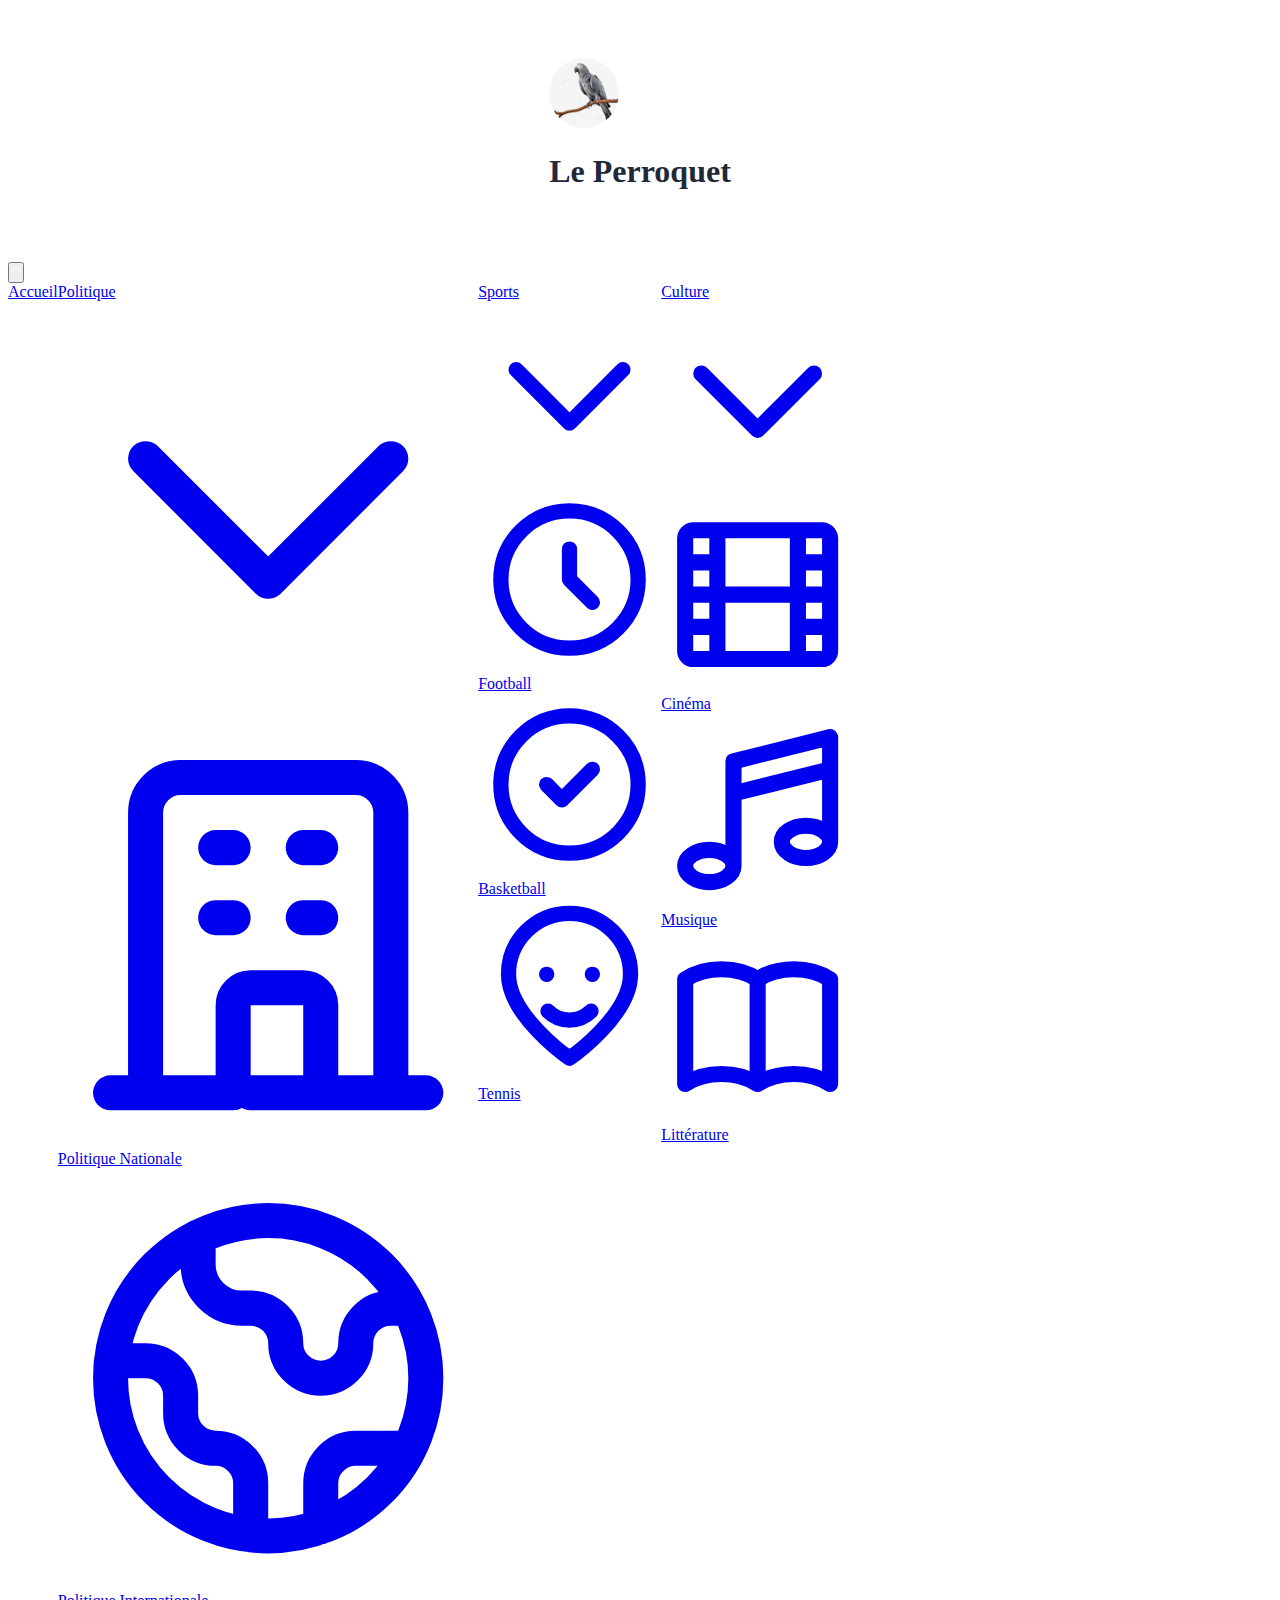
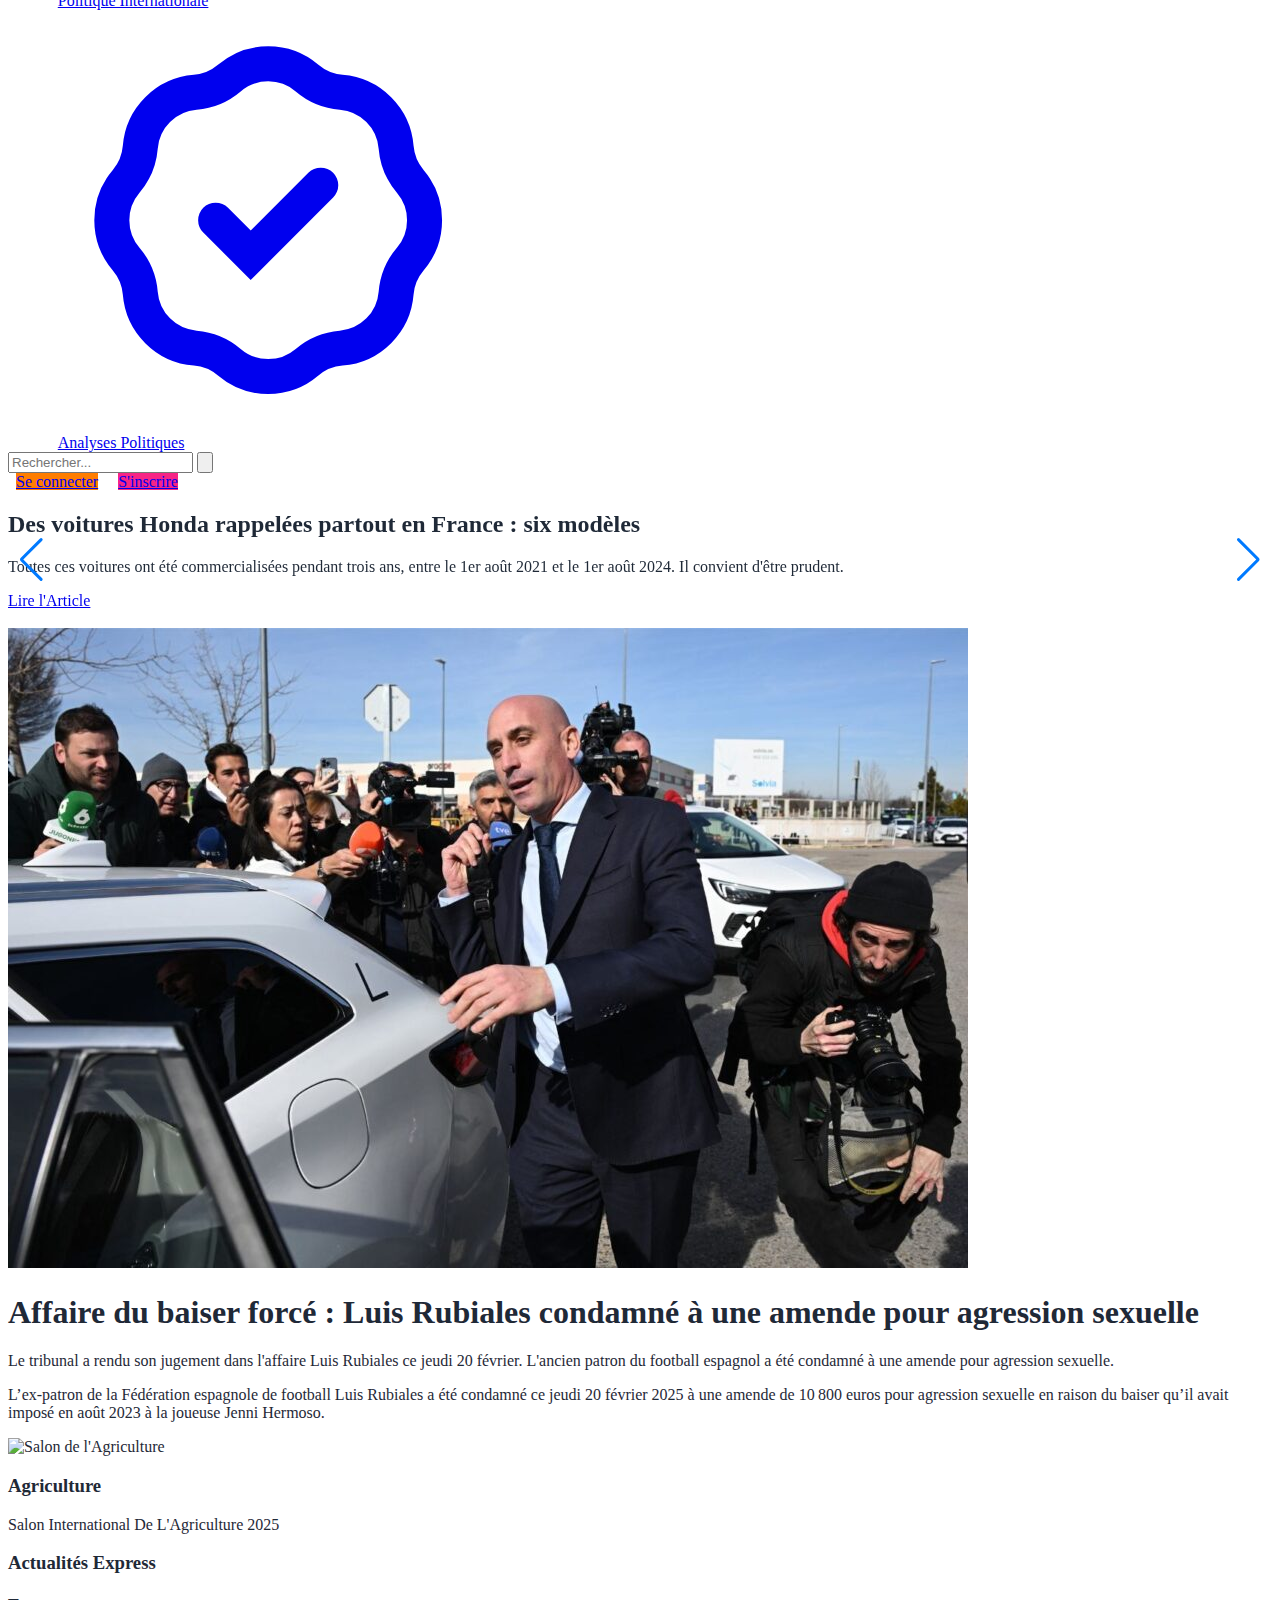
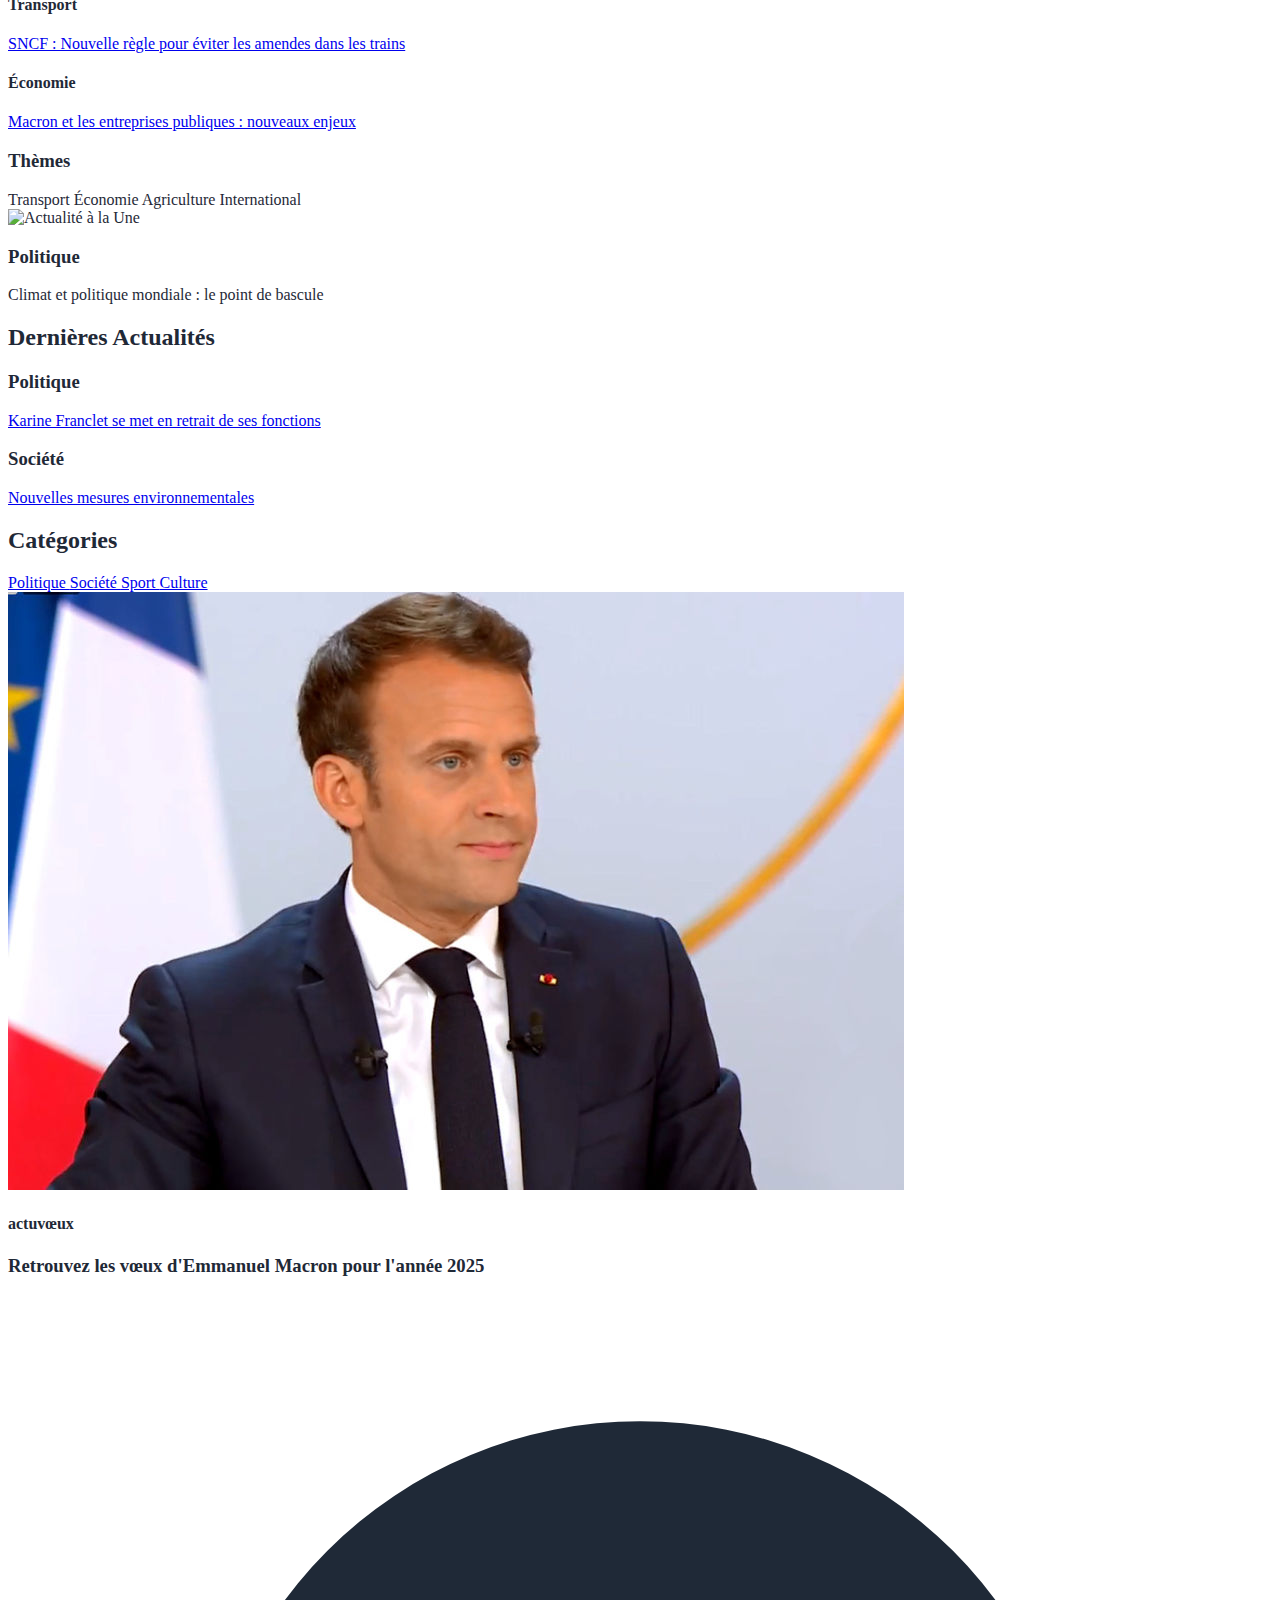
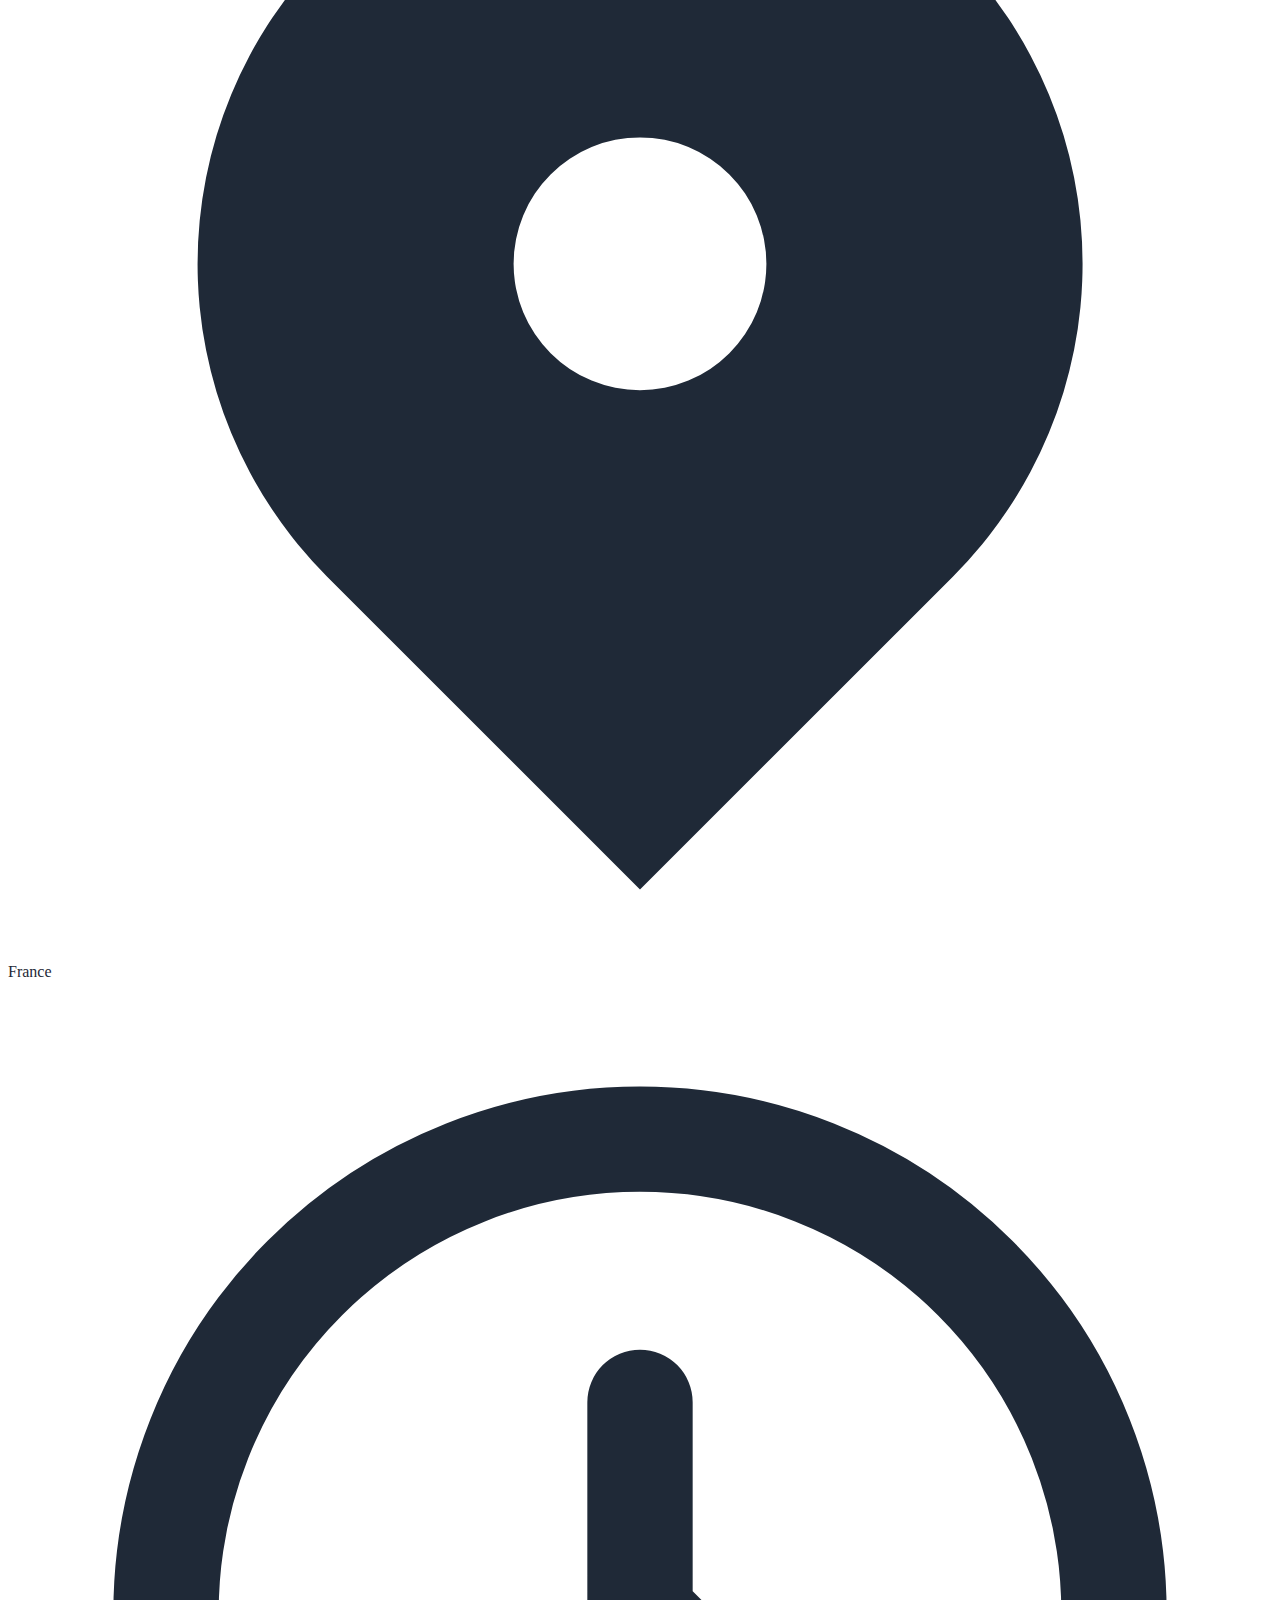
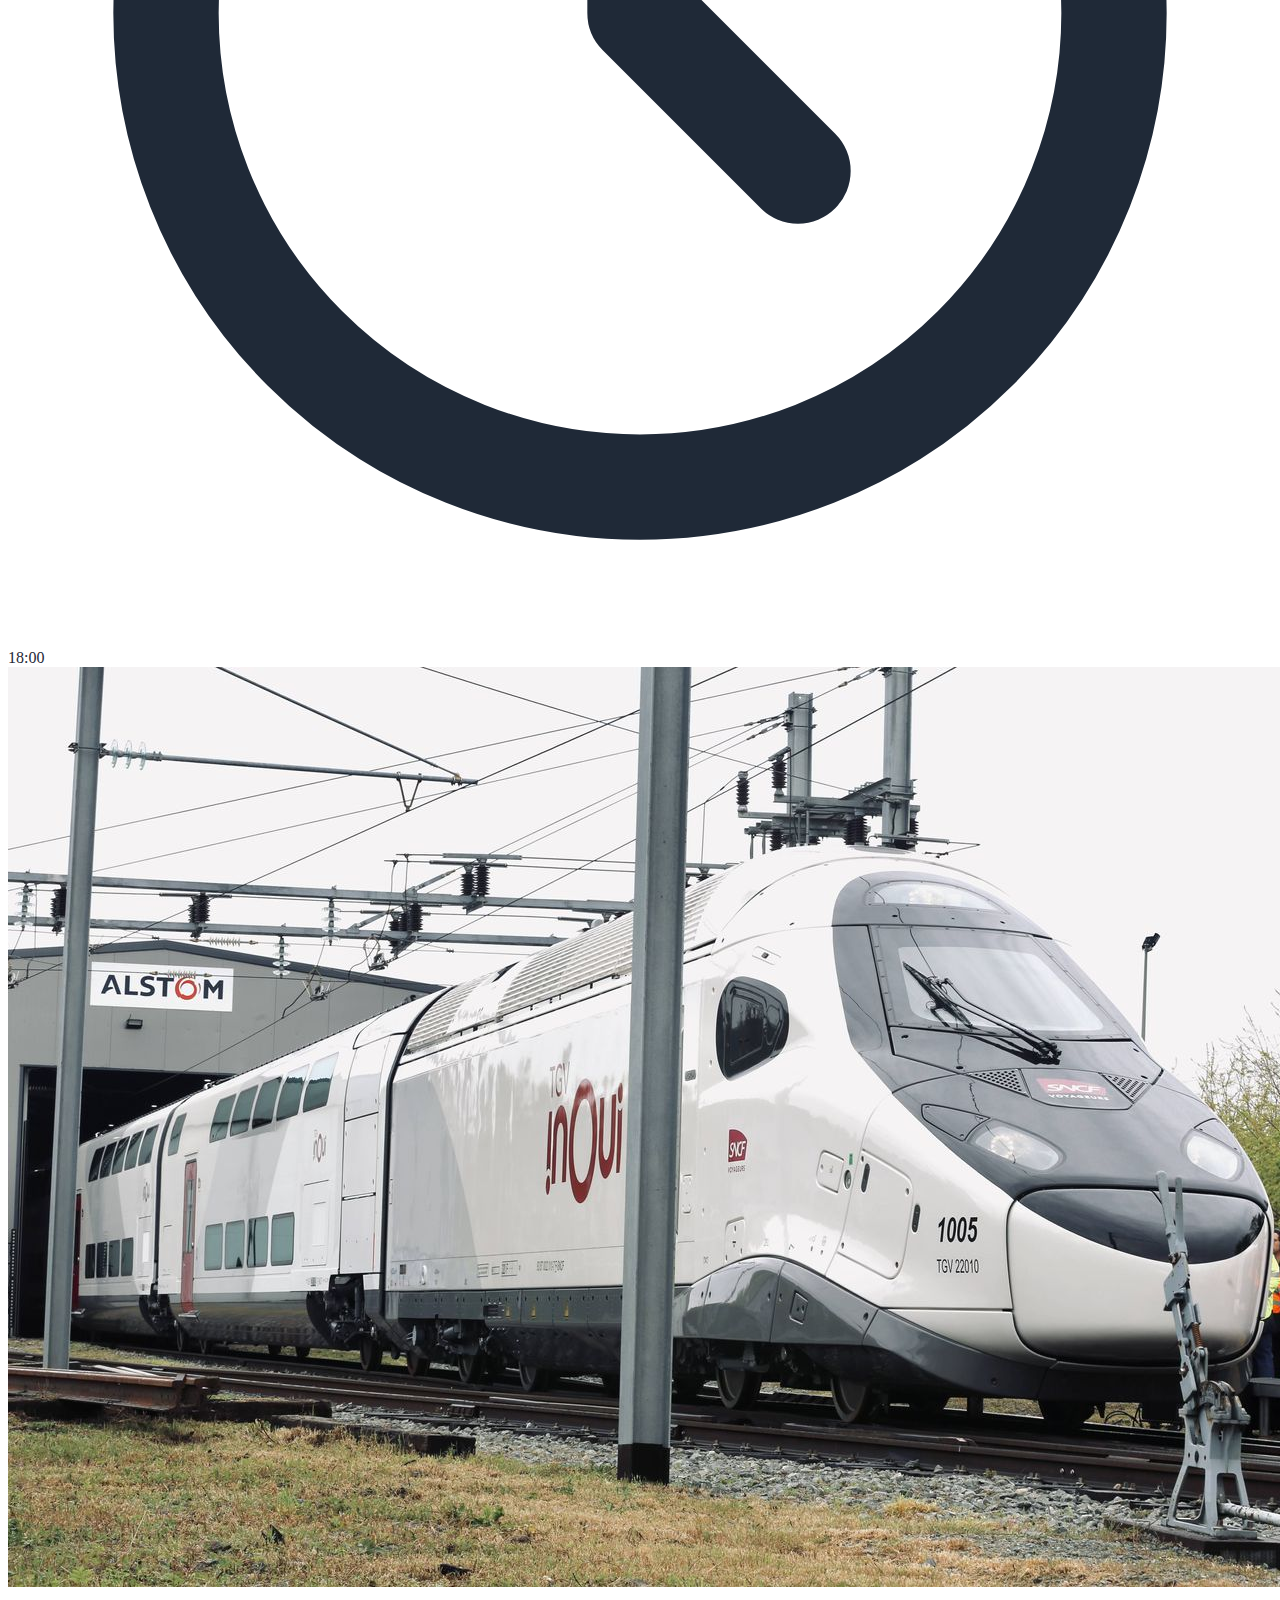
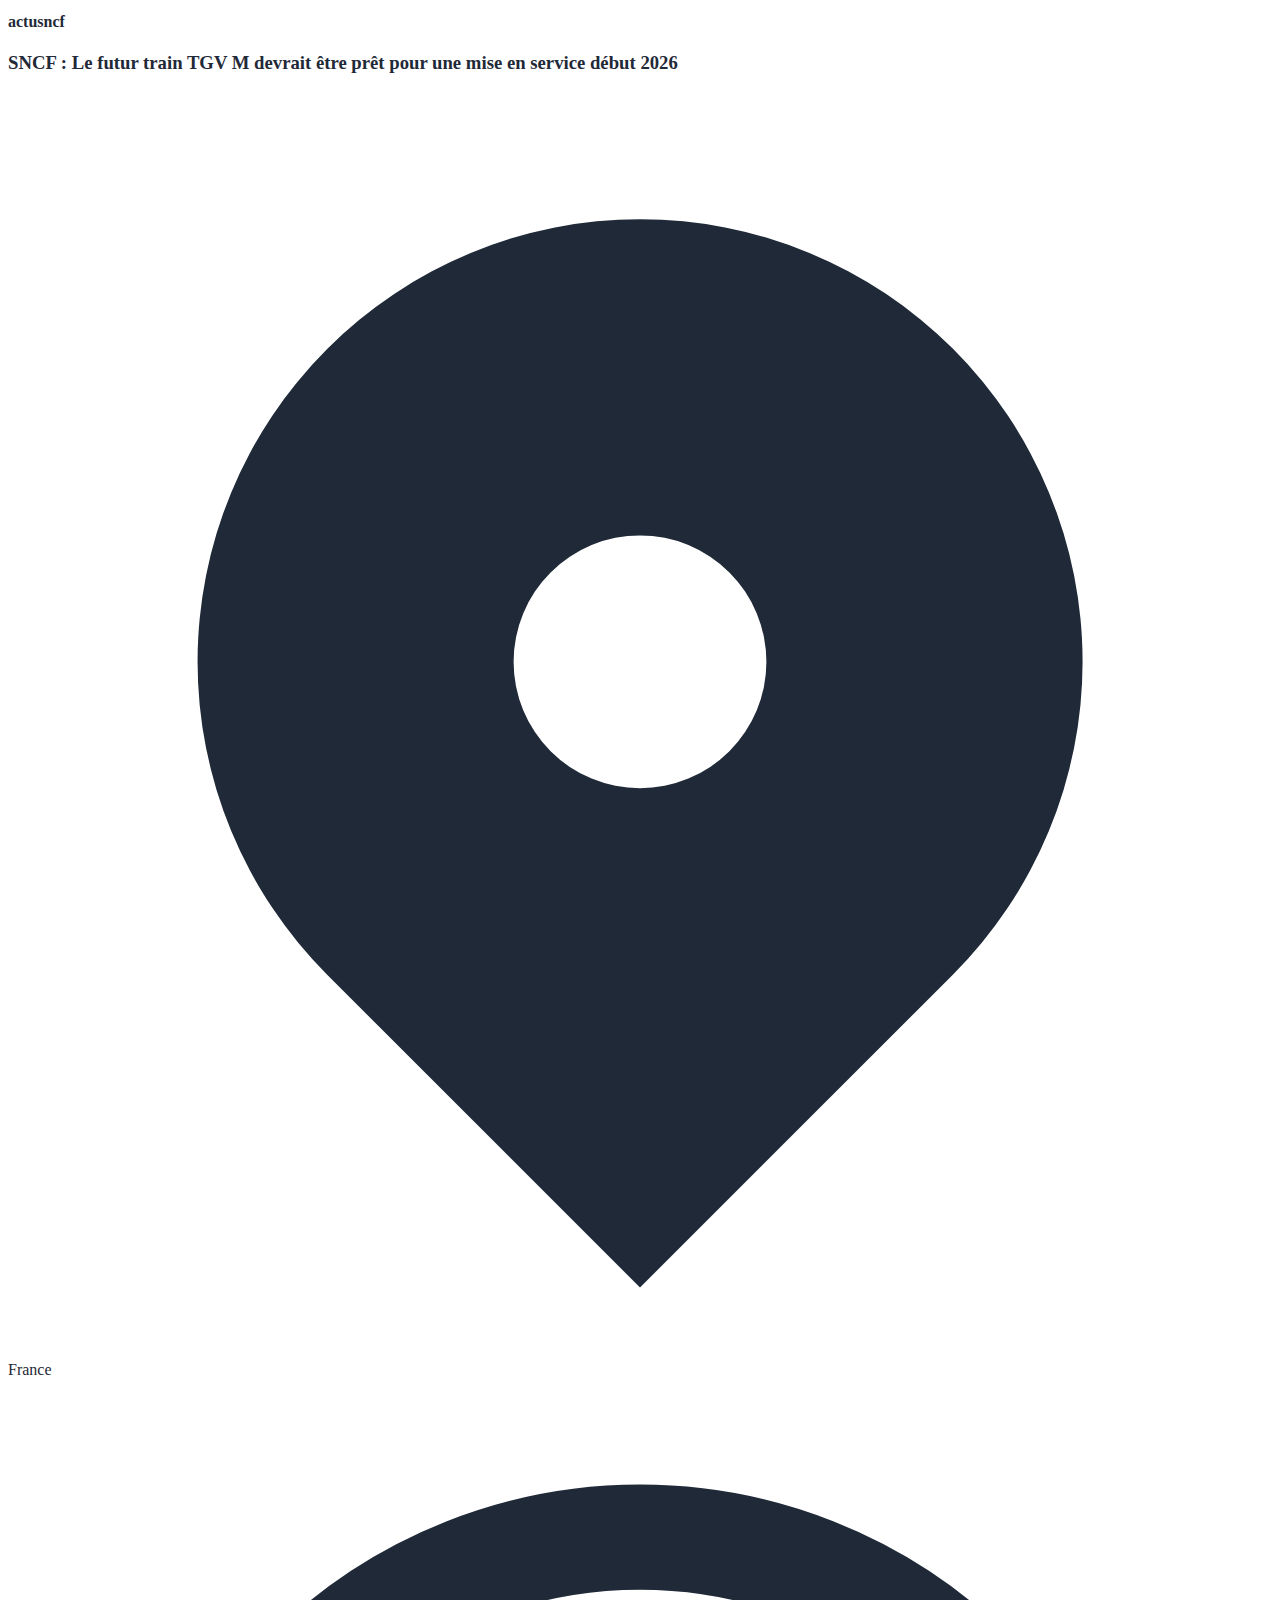
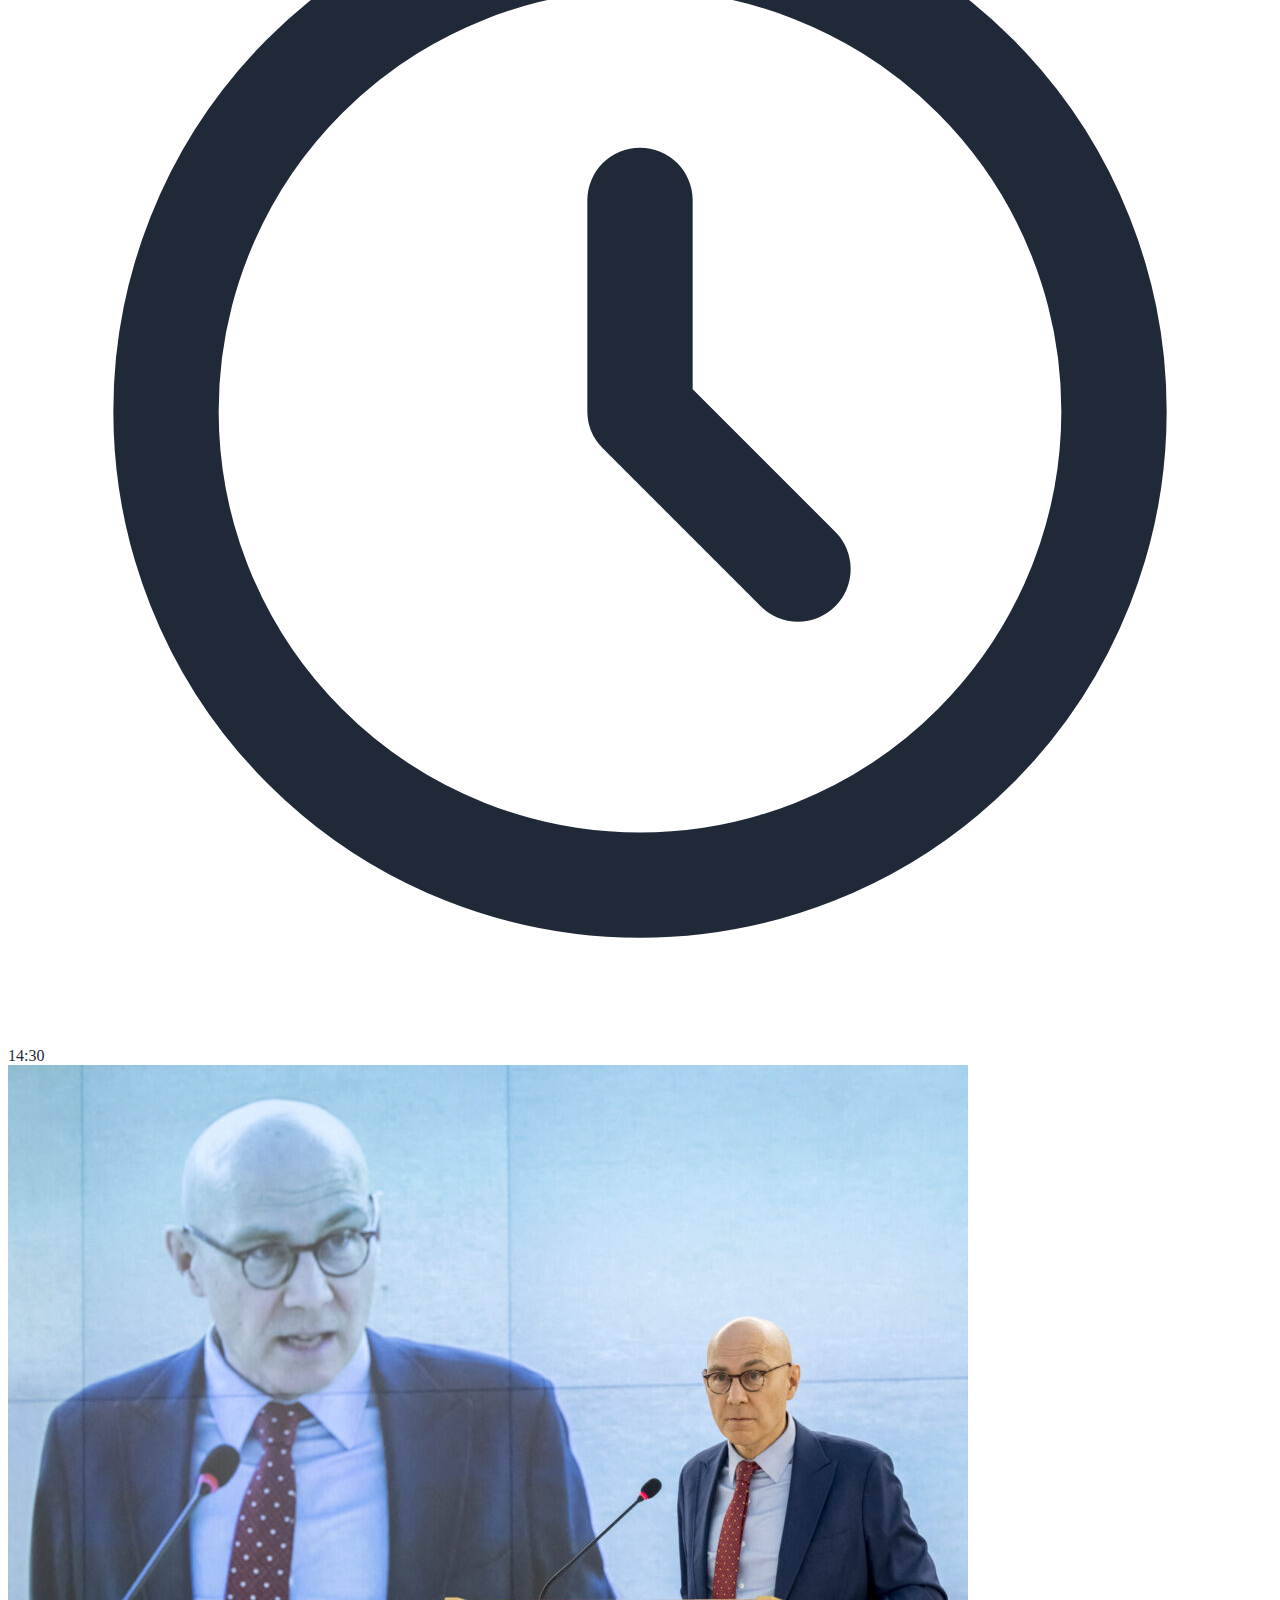
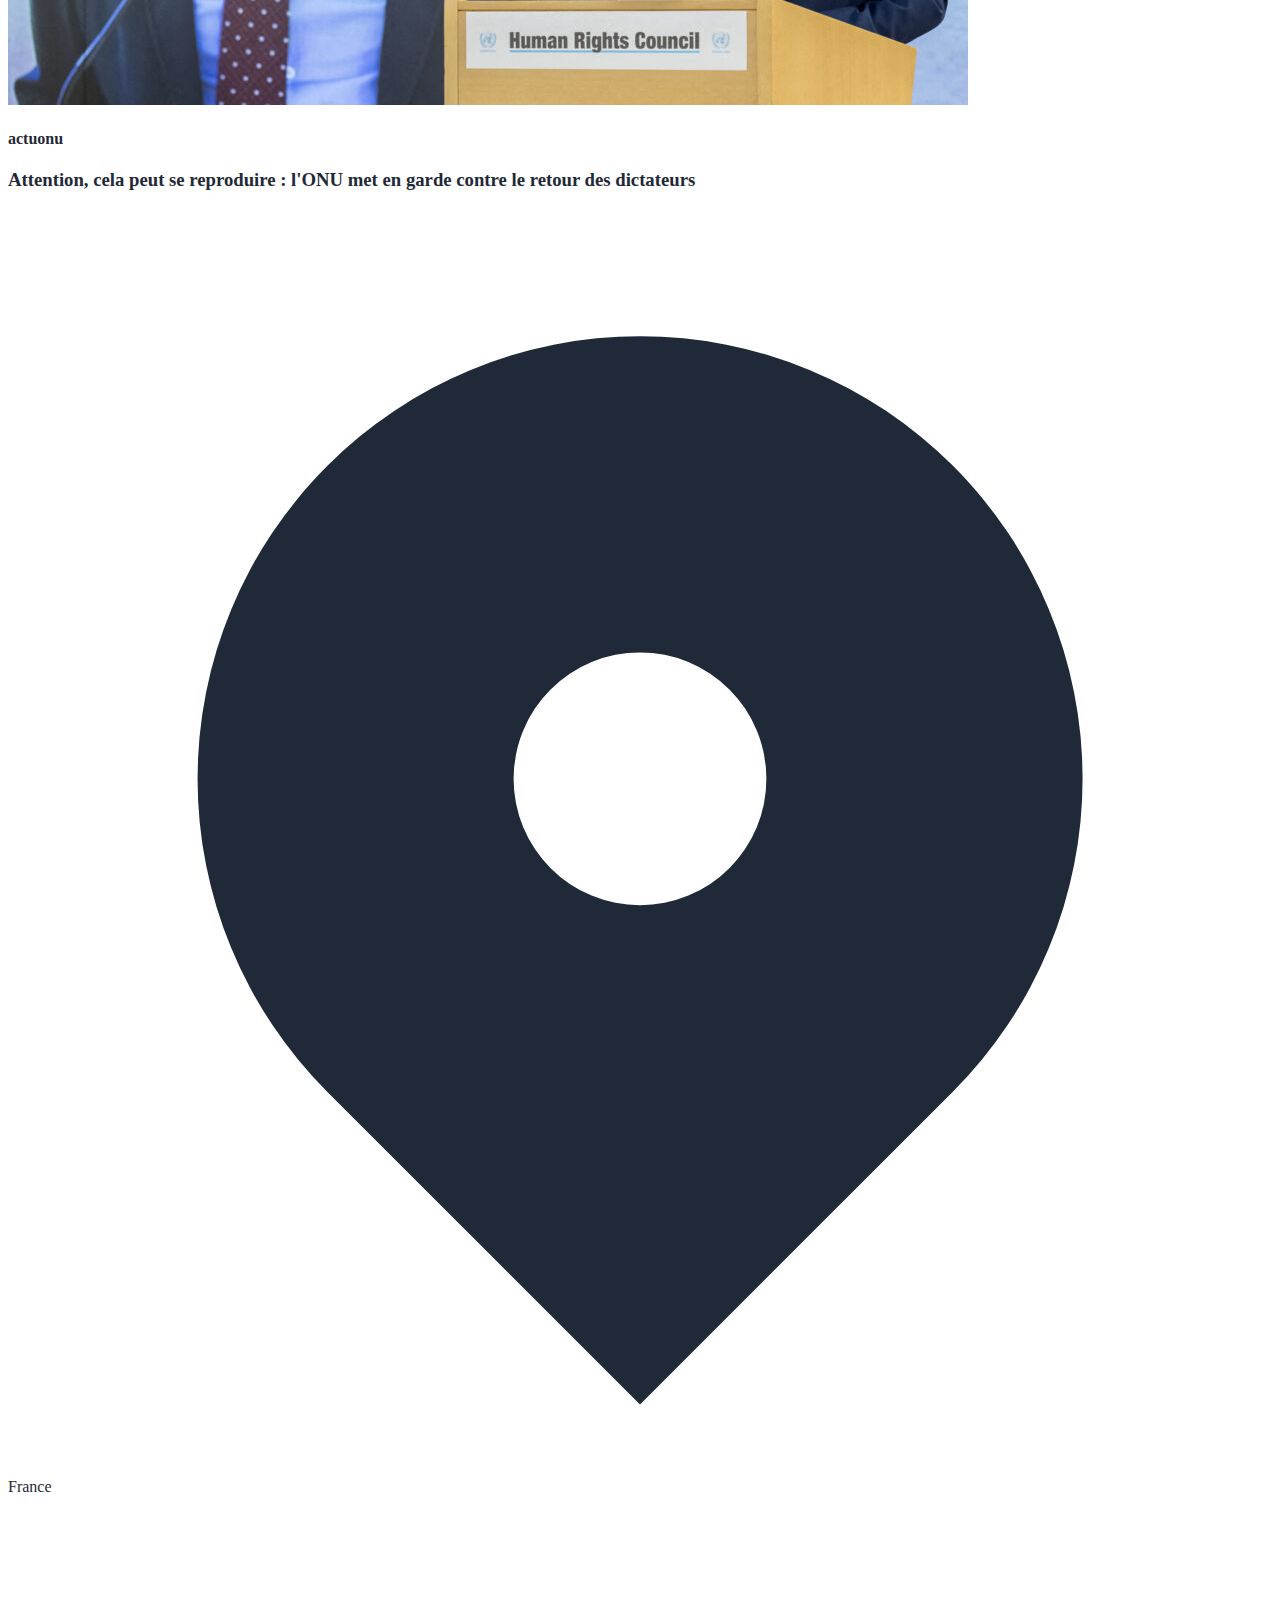
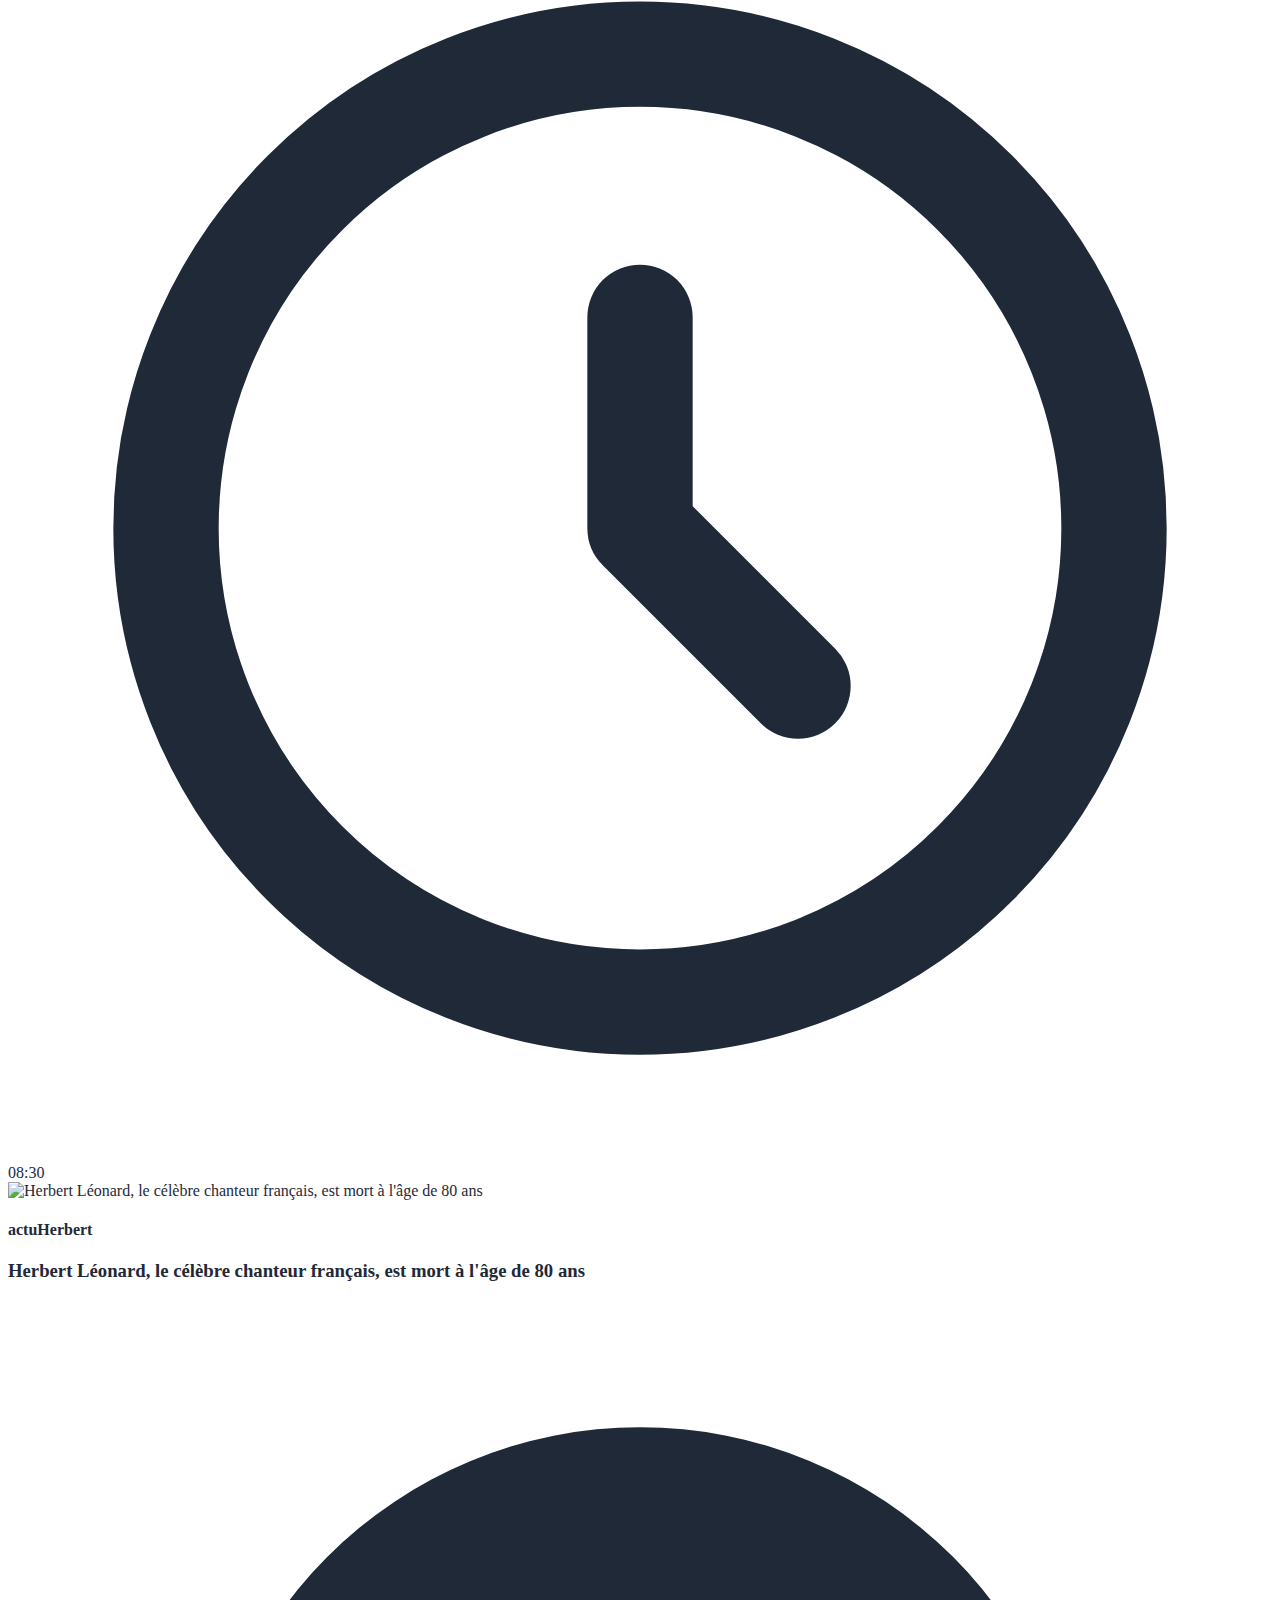
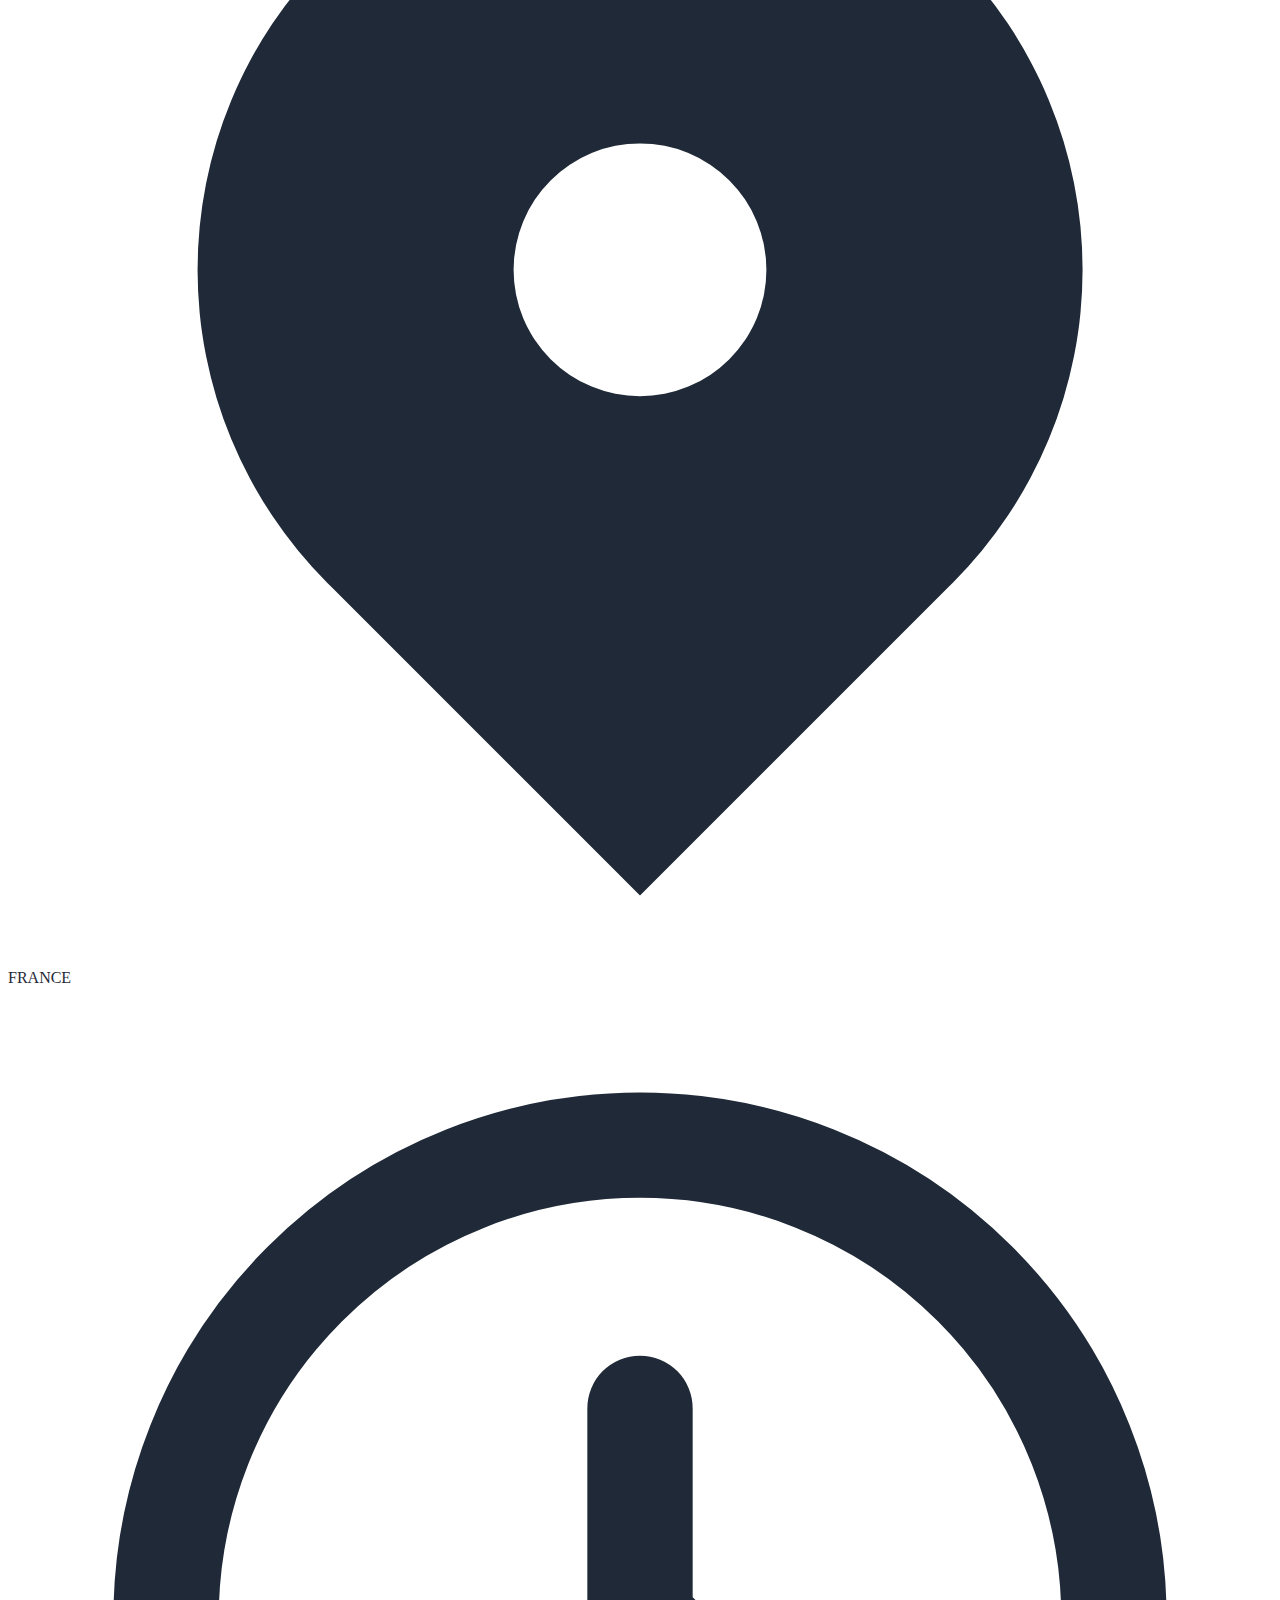
==== commit 62b5157b: "modifications" ====
--- a/index.html
+++ b/index.html
@@ -147,7 +147,7 @@
 
       <!--  -->
       <section
-        class="container mx-auto px-4 mb-12 responsive-section responsive-section"
+        class="container mx-auto px-4 responsive-section responsive-section"
       >
         <div class="flex flex-col md:flex-row -mx-1 sm:-mx-2">
           <!-- Colonne Principale (Mobile: Full Width, Desktop: 50%) -->
@@ -279,25 +279,8 @@
                   </div>
                 </div>
 
-                <div>
-                  <h3
-                    class="text-xl font-bold mb-3 pb-2 border-b border-gray-200"
-                  >
-                    Newsletter
-                  </h3>
-                  <div class="flex">
-                    <input
-                      type="email"
-                      placeholder="Votre email"
-                      class="flex-1 px-3 py-2 text-xs rounded-l-lg border border-gray-300 focus:outline-none focus:ring-2 focus:ring-blue-500"
-                    />
-                    <button
-                      class="bg-blue-600 text-white px-4 py-2 text-xs rounded-r-lg hover:bg-blue-700 transition"
-                    >
-                      S'abonner
-                    </button>
-                  </div>
-                </div>
+               
+
               </div>
             </div>
           </div>
@@ -406,22 +389,6 @@
                 </div>
               </div>
 
-              <!-- Newsletter Signup -->
-              <div class="bg-gray-100 ">
-                <h2 class="text-xl font-bold mb-4">Newsletter</h2>
-                <div class="flex">
-                  <input
-                    type="email"
-                    placeholder="Votre email"
-                    class="flex-1 px-3 py-2 text-sm rounded-l-lg border border-gray-300 focus:outline-none focus:ring-2 focus:ring-blue-500"
-                  />
-                  <button
-                    class="bg-blue-600 text-white px-4 py-2 text-sm rounded-r-lg hover:bg-blue-700 transition"
-                  >
-                    S'abonner
-                  </button>
-                </div>
-              </div>
             </div>
           </aside>
         </div>
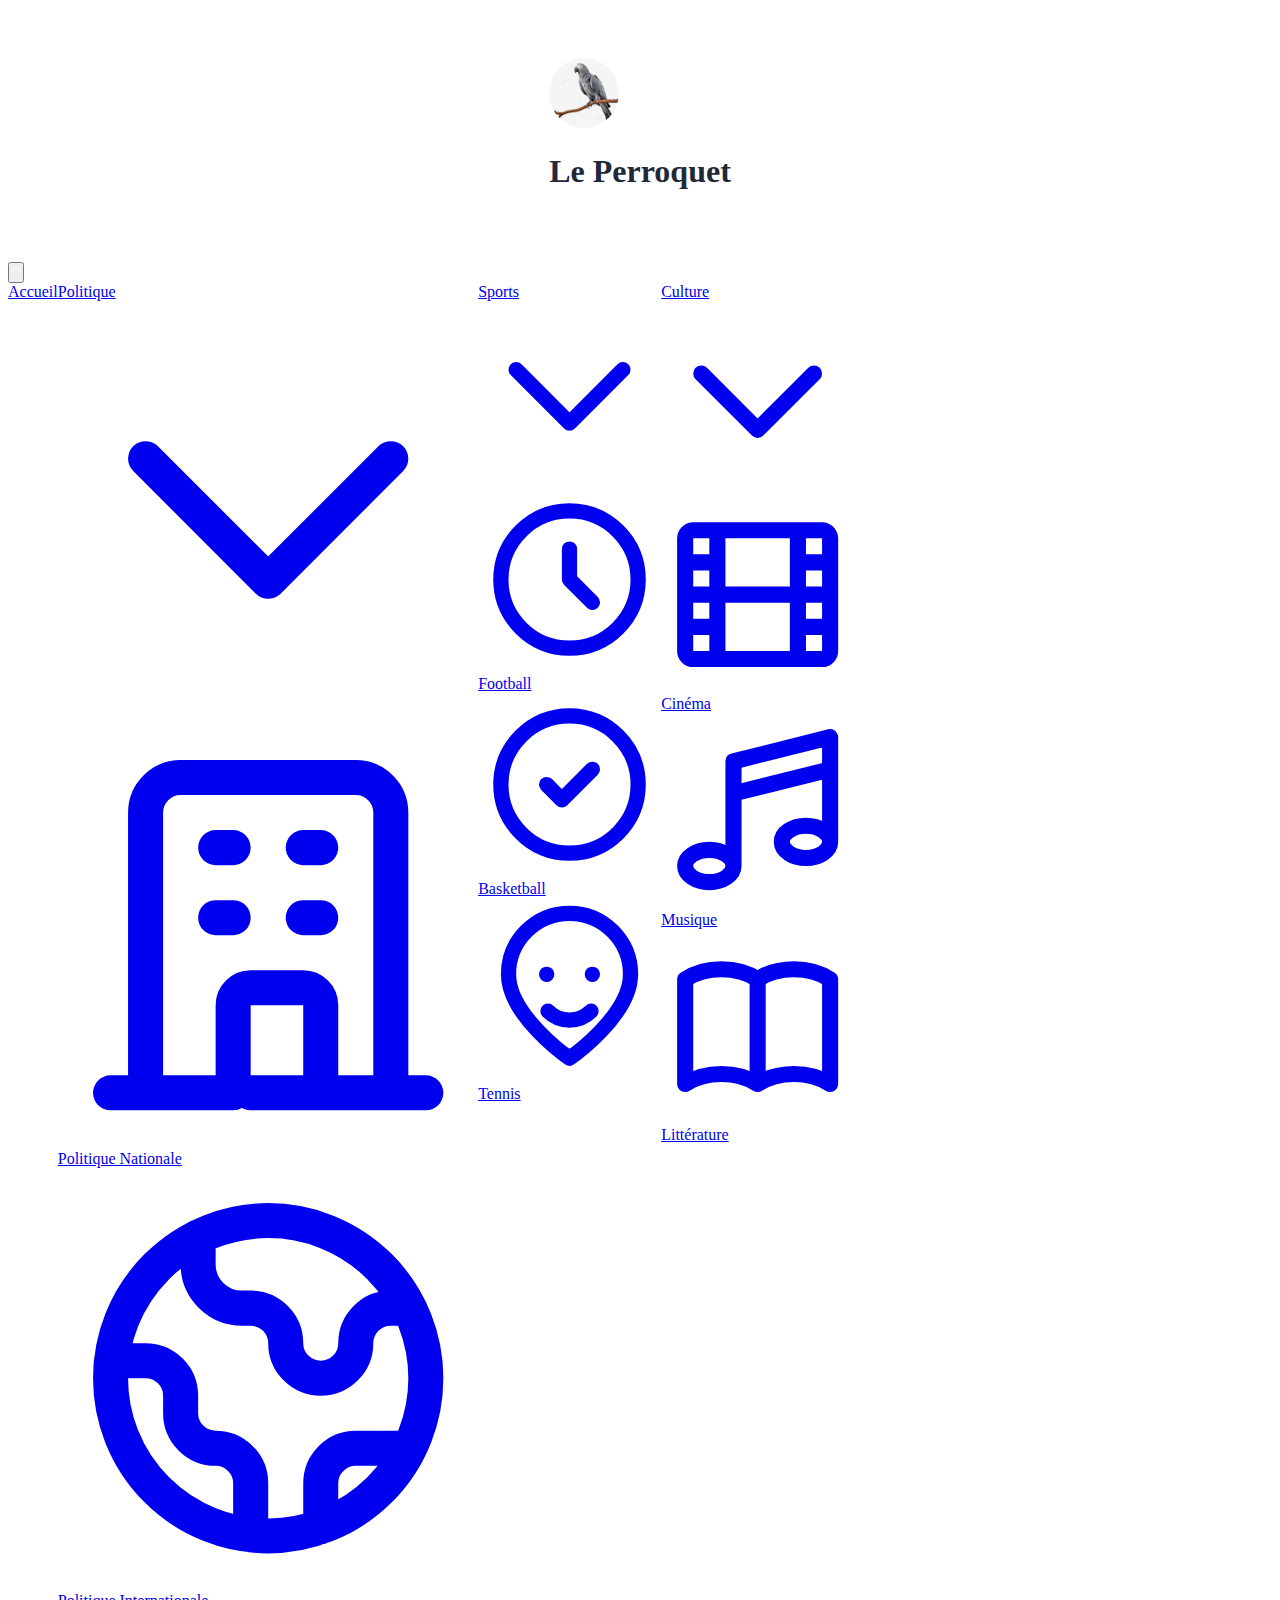
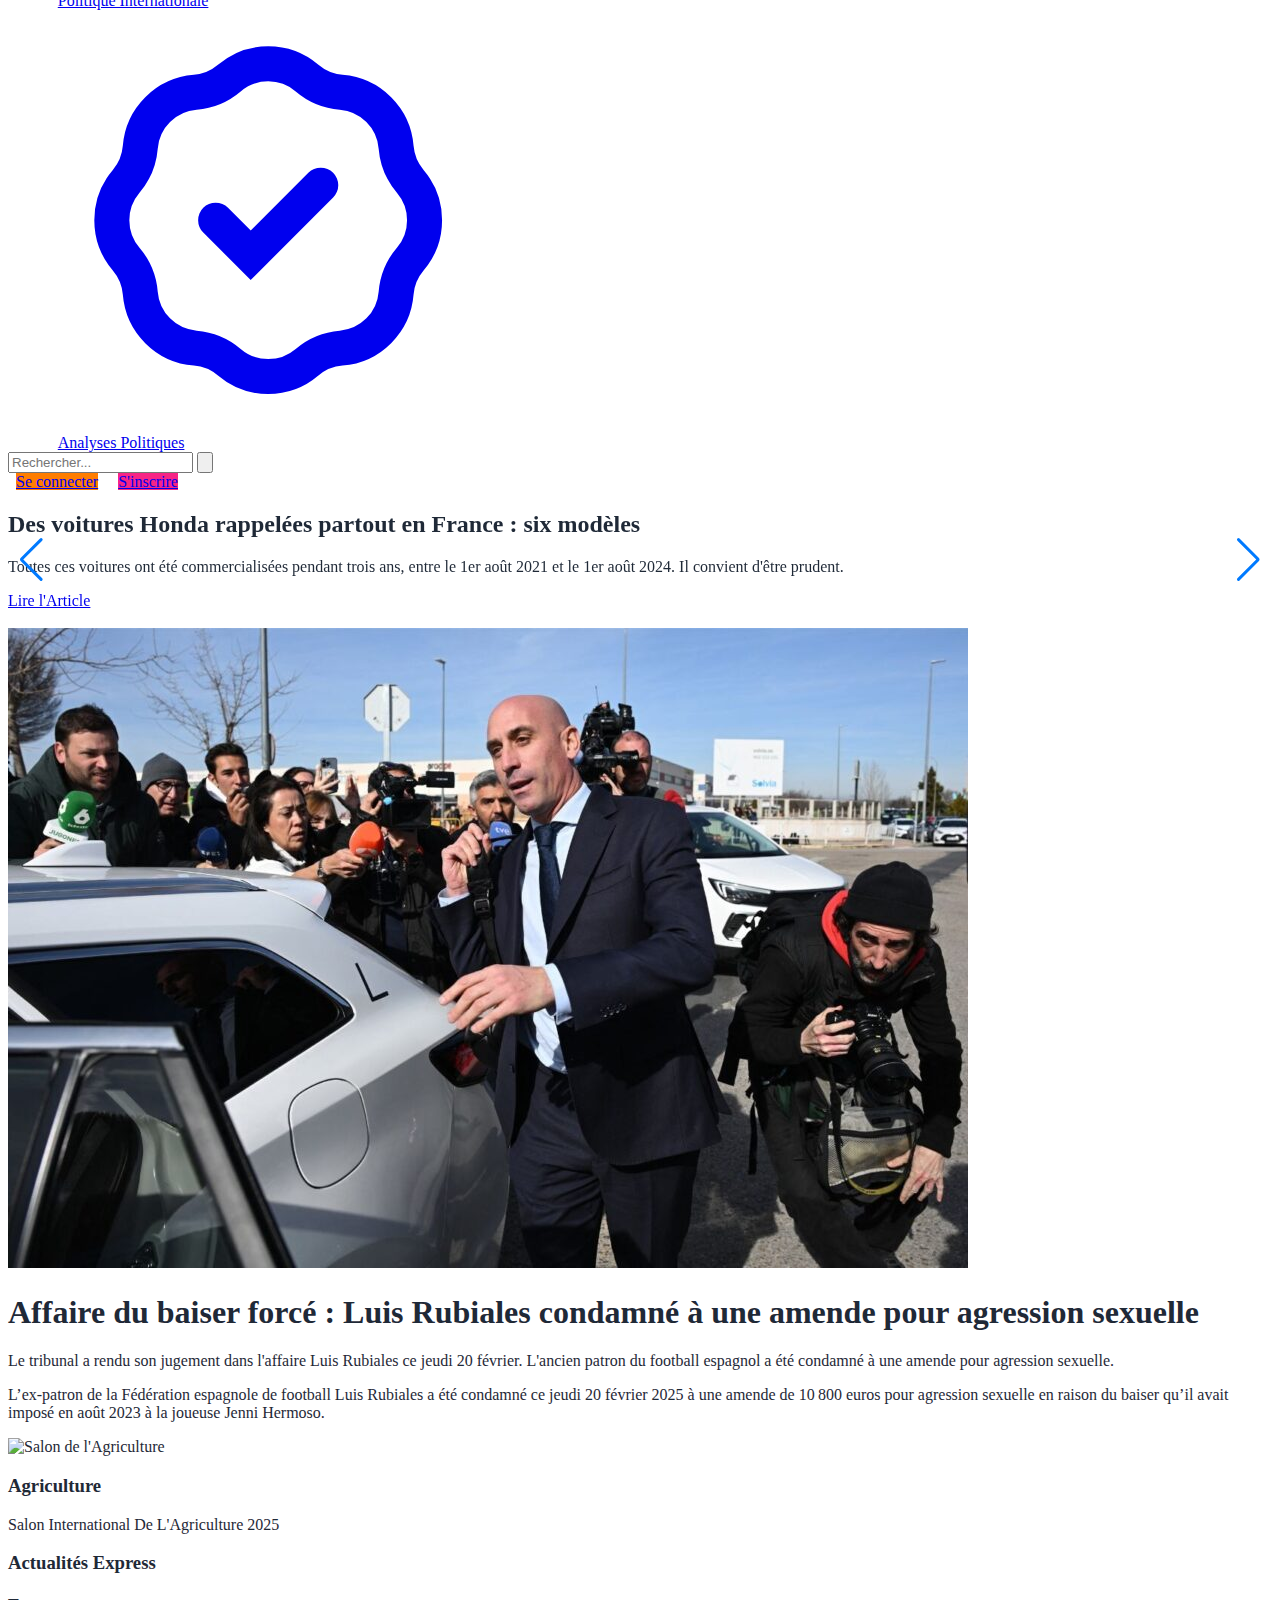
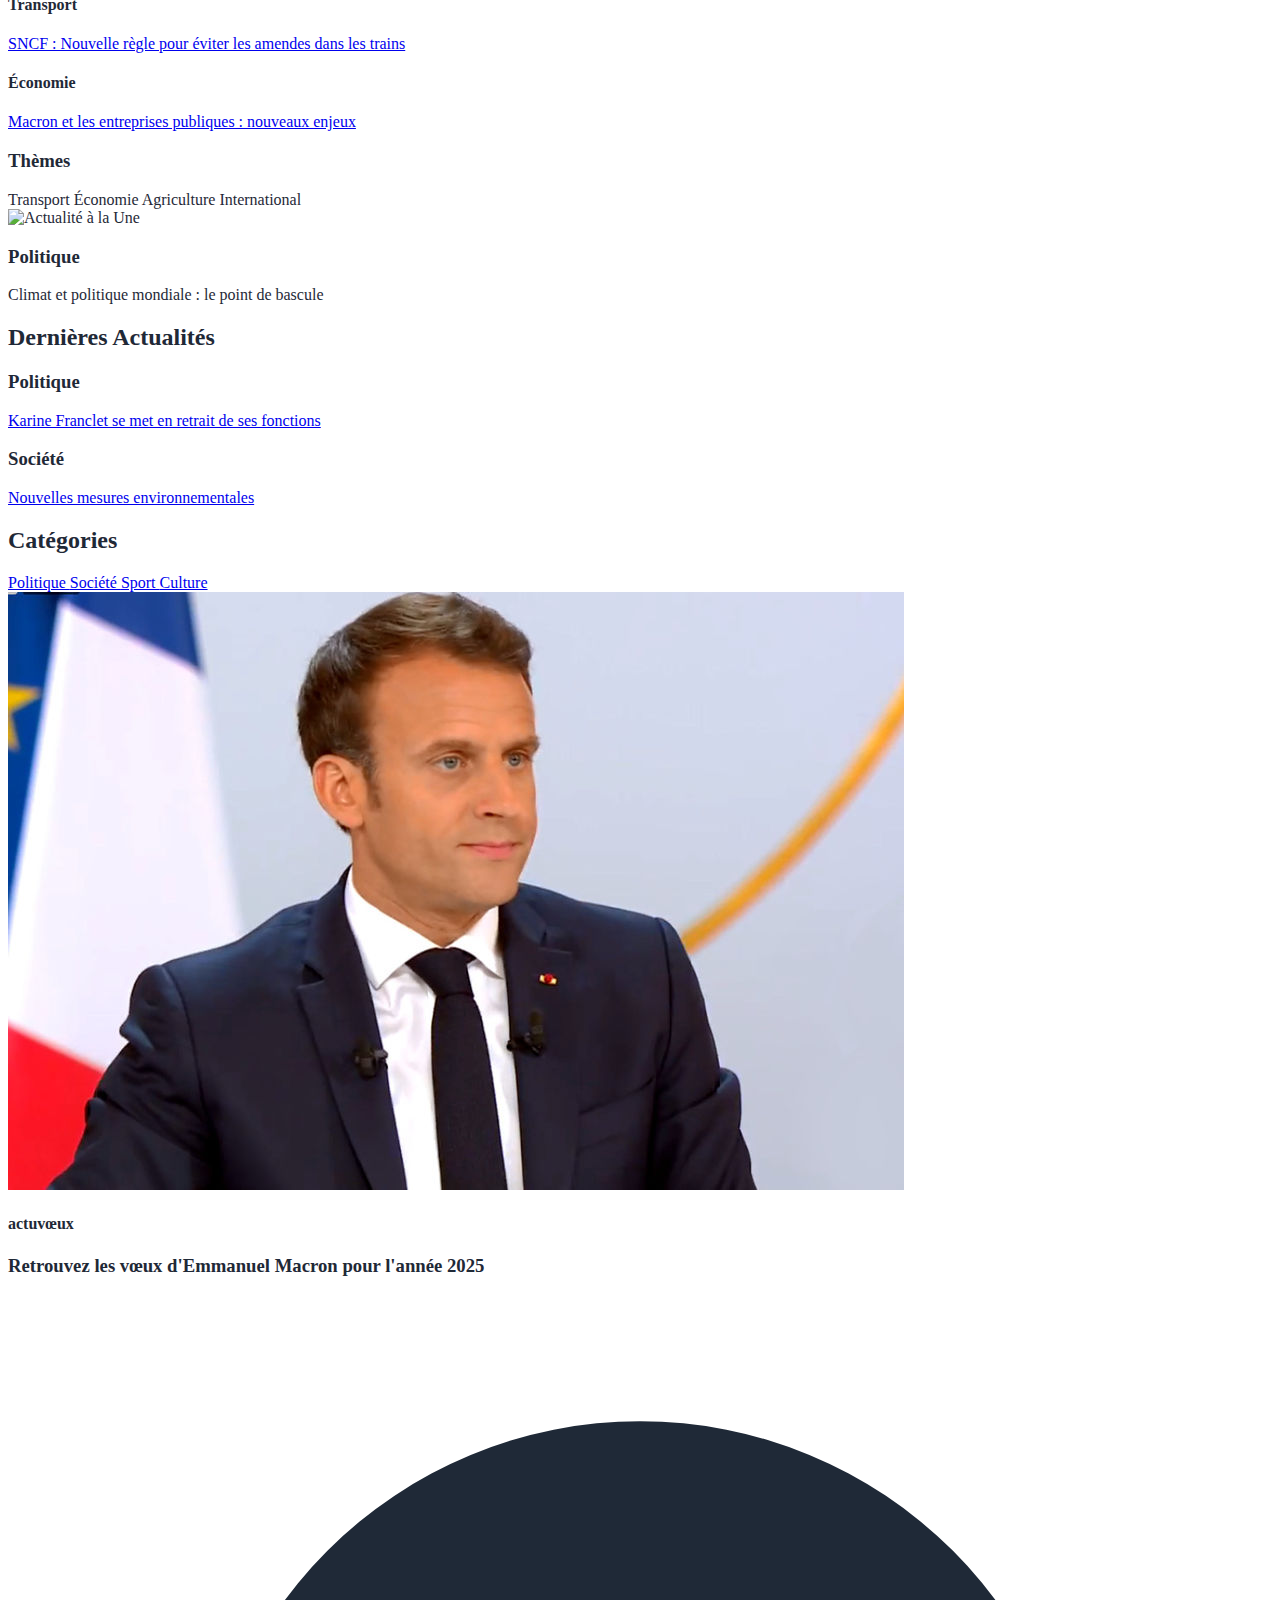
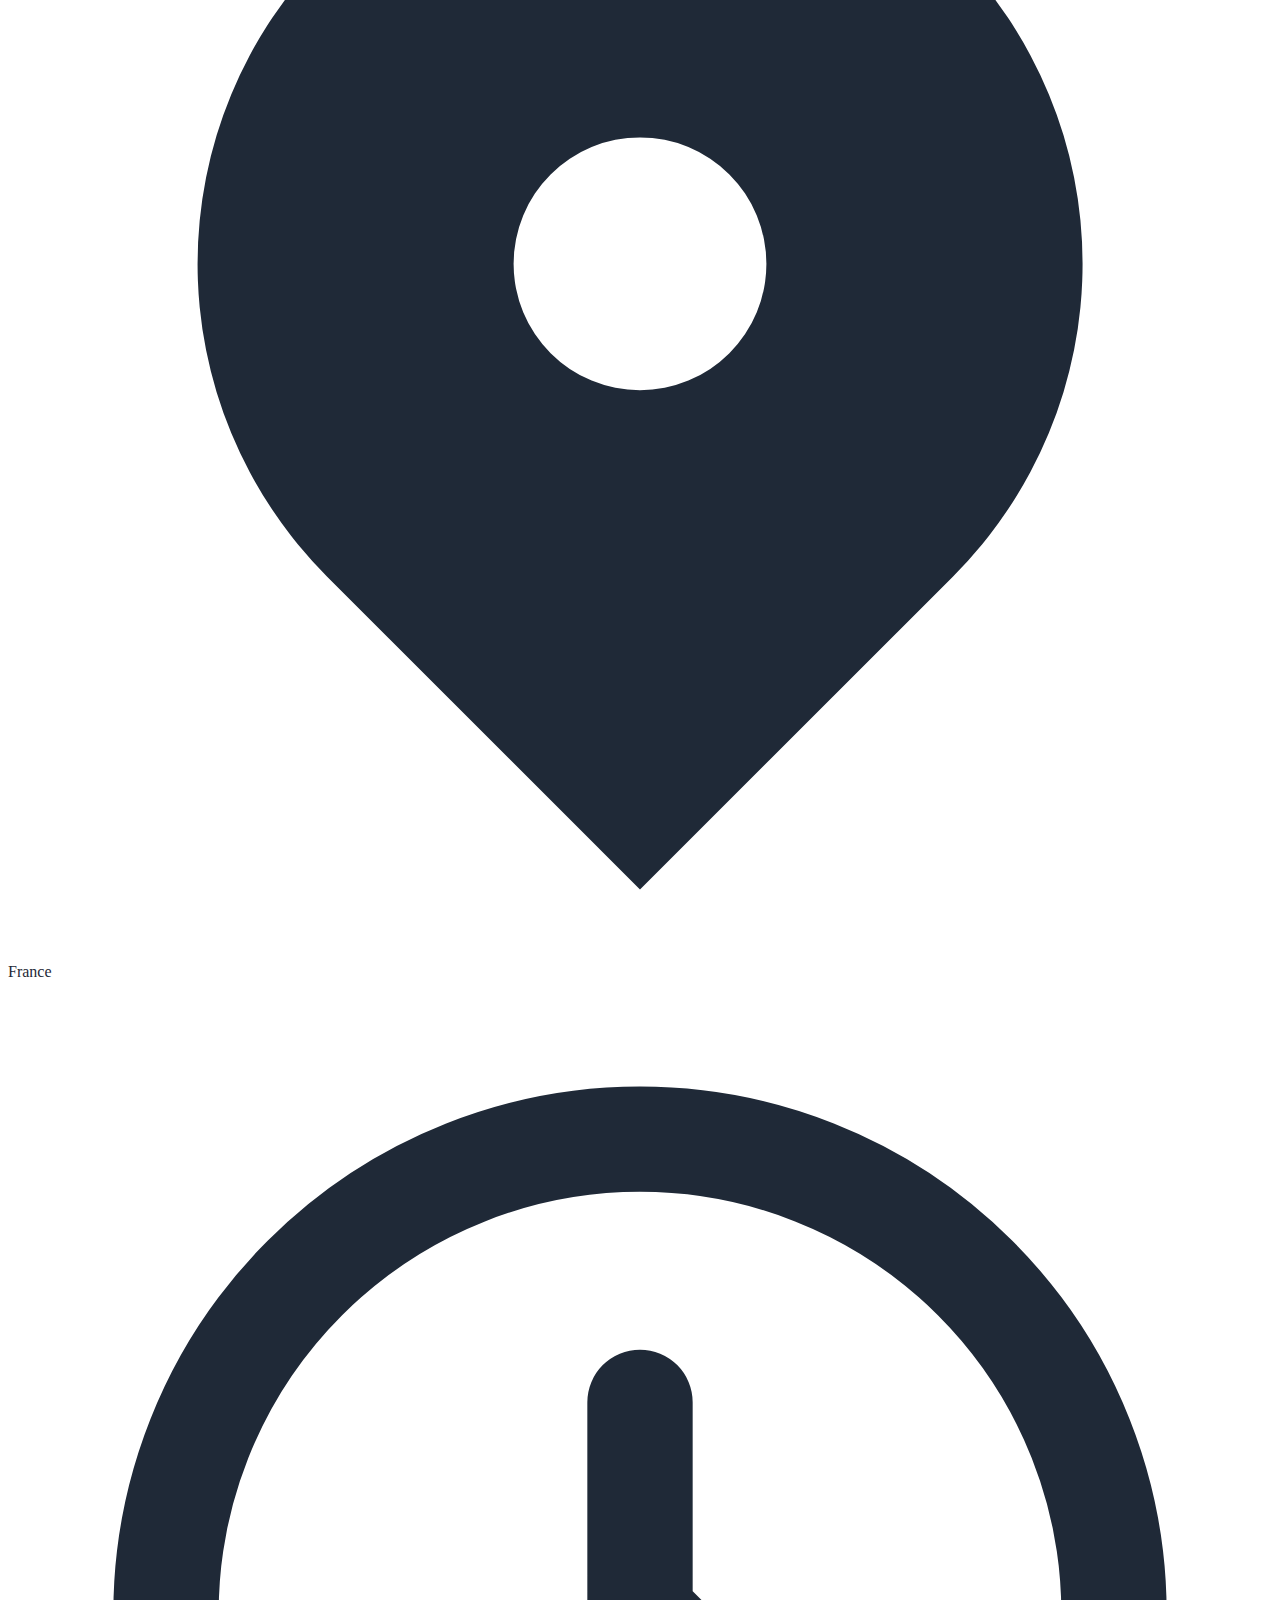
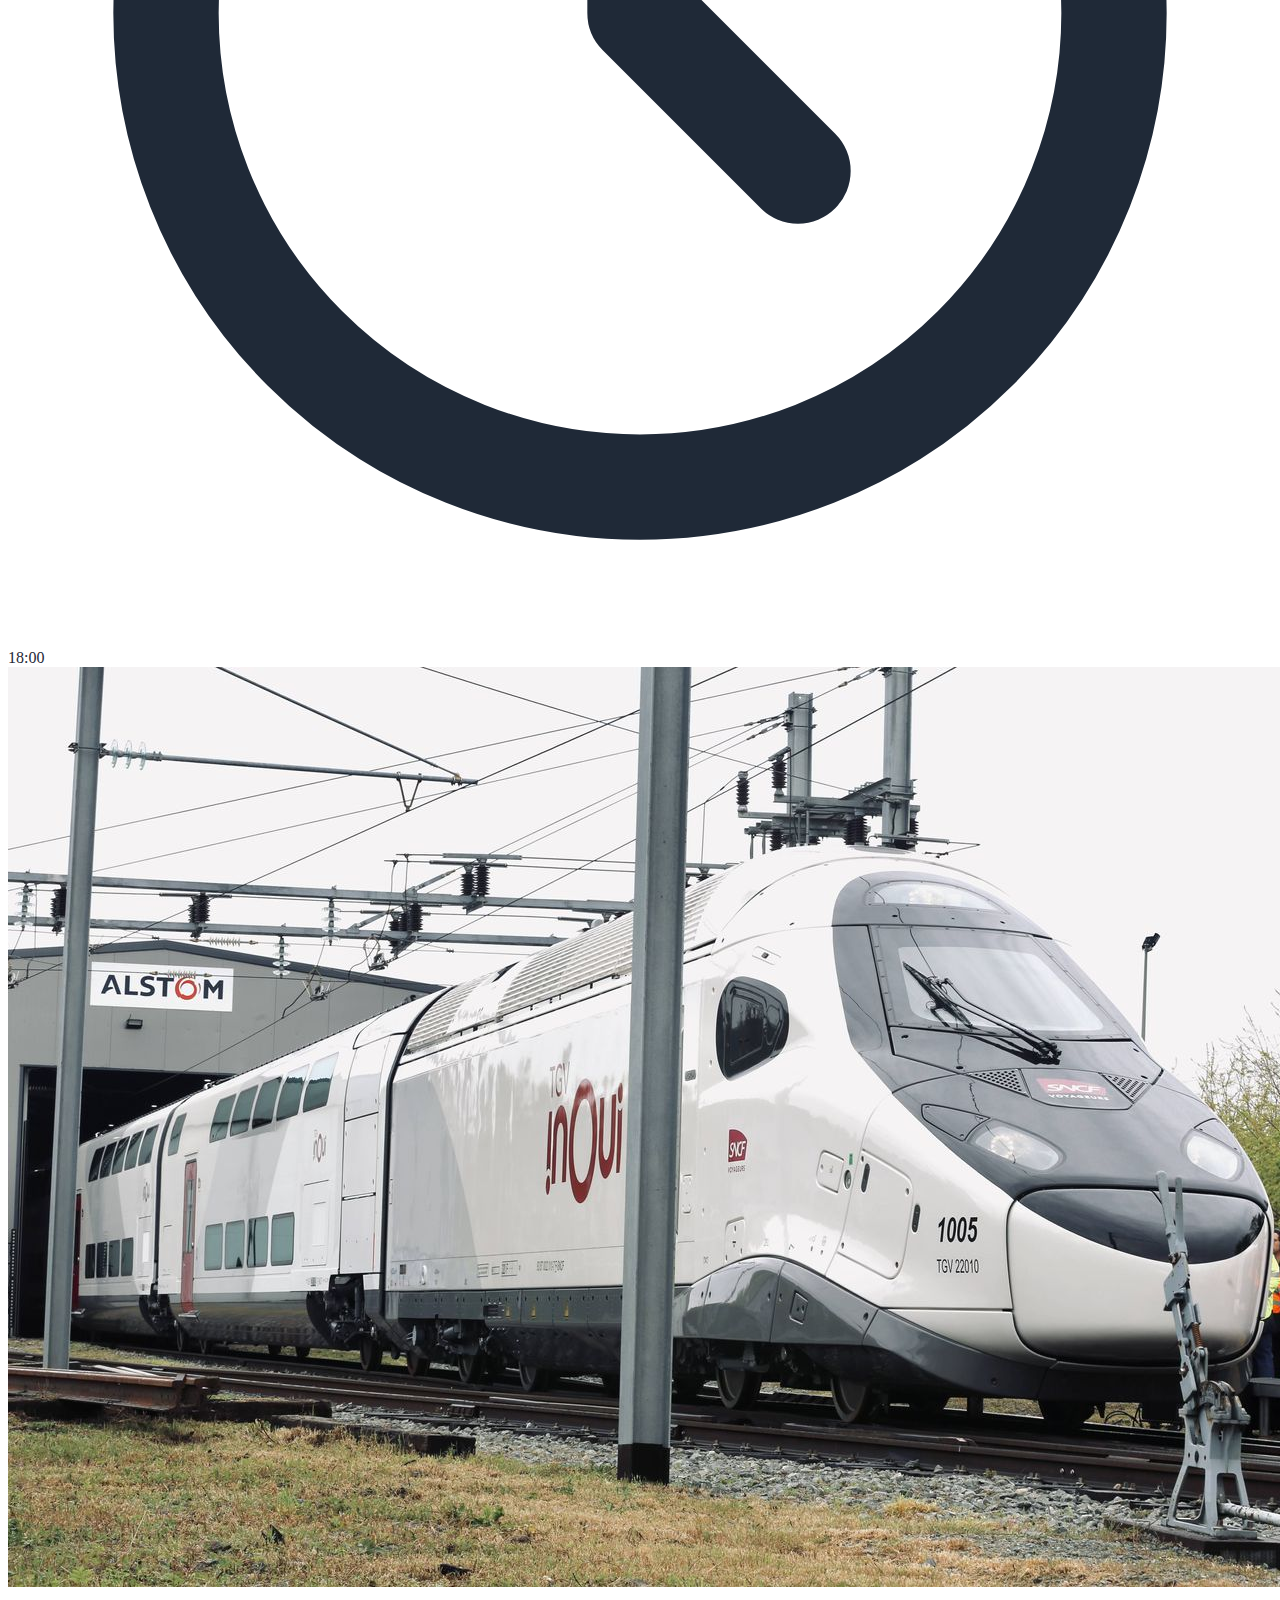
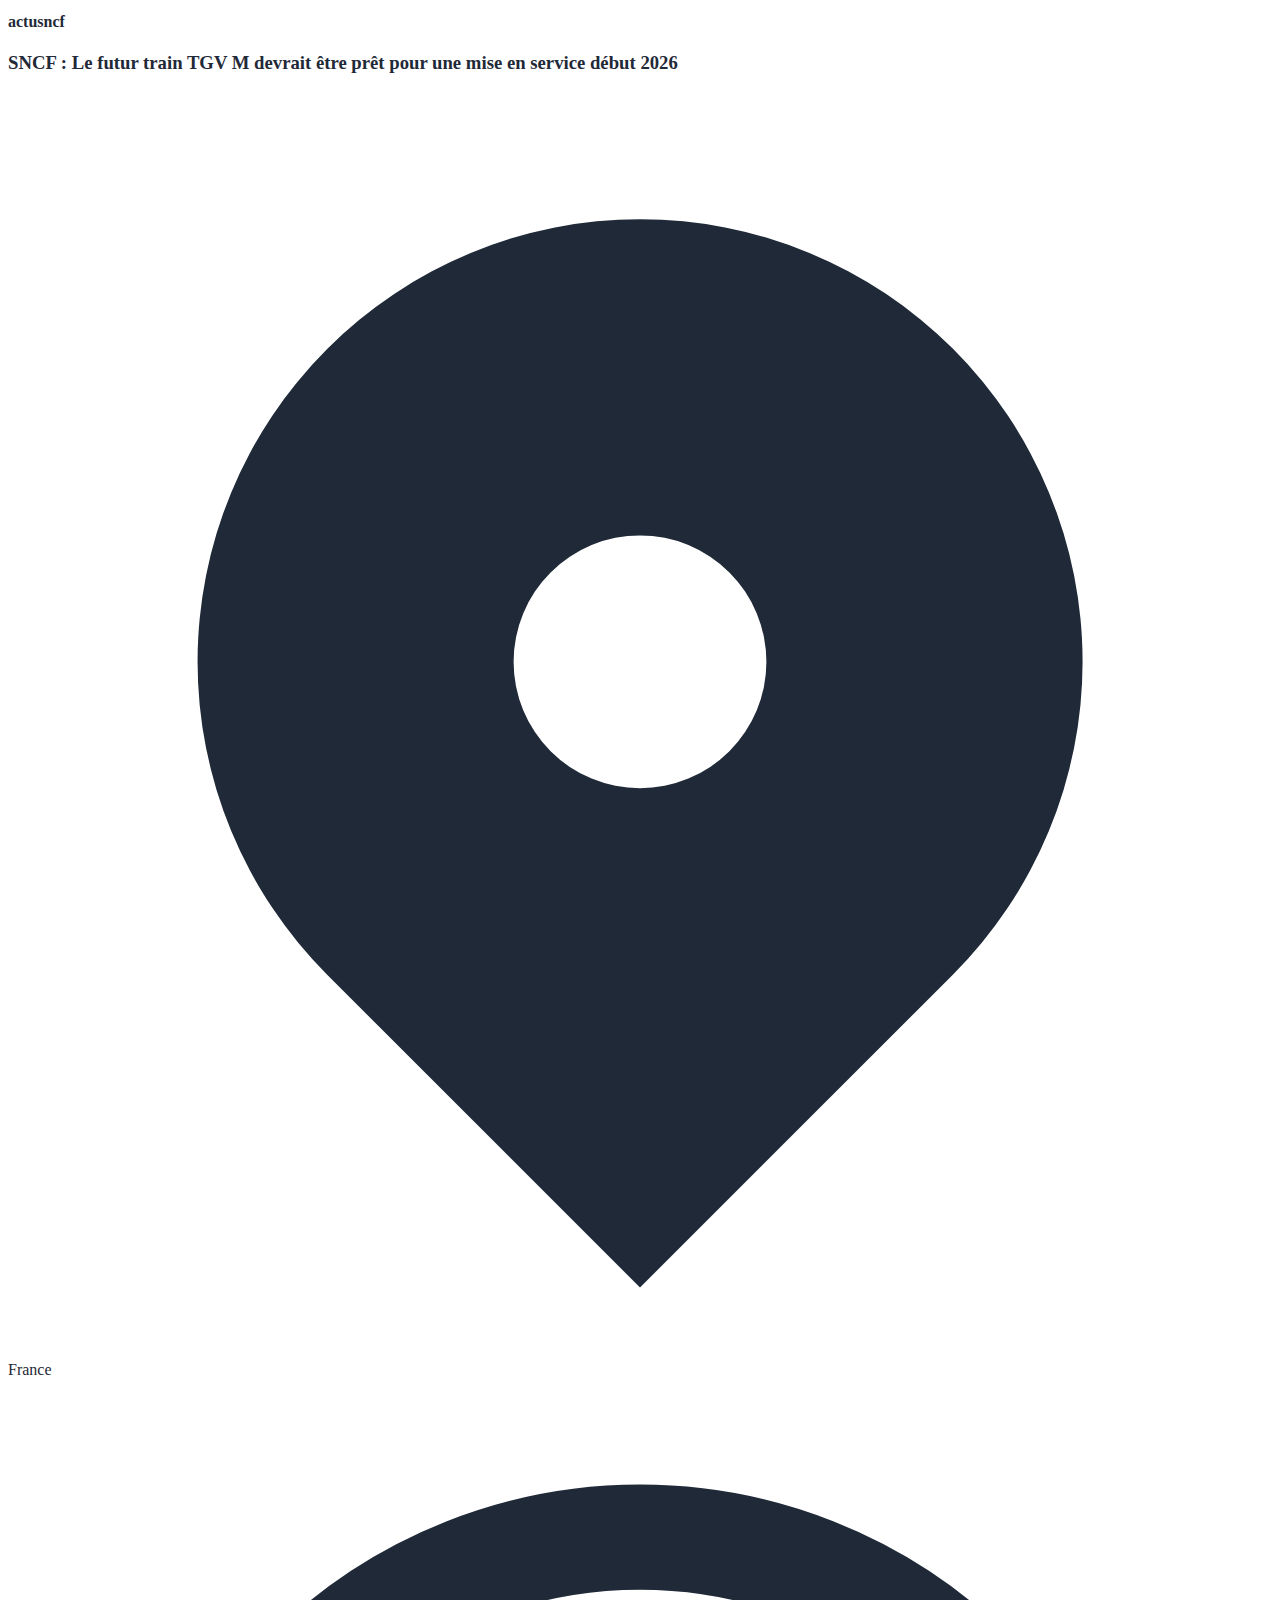
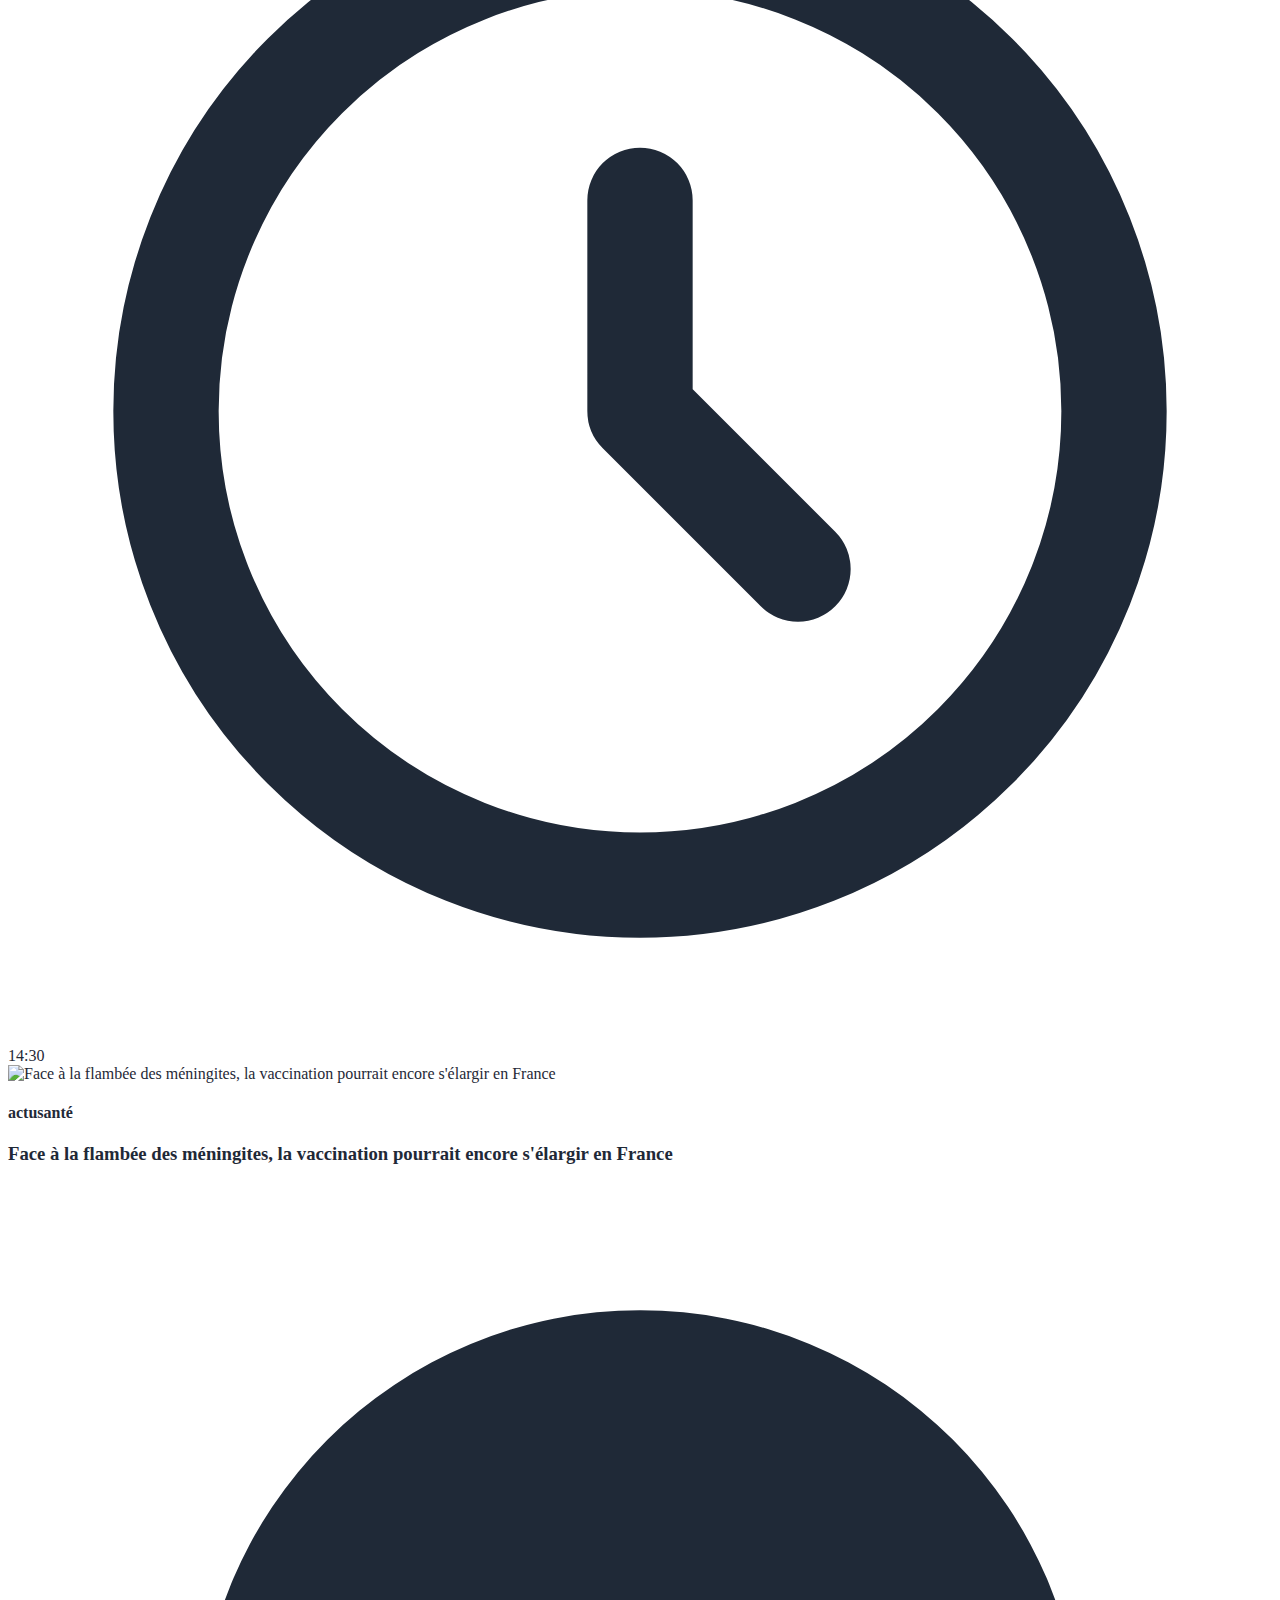
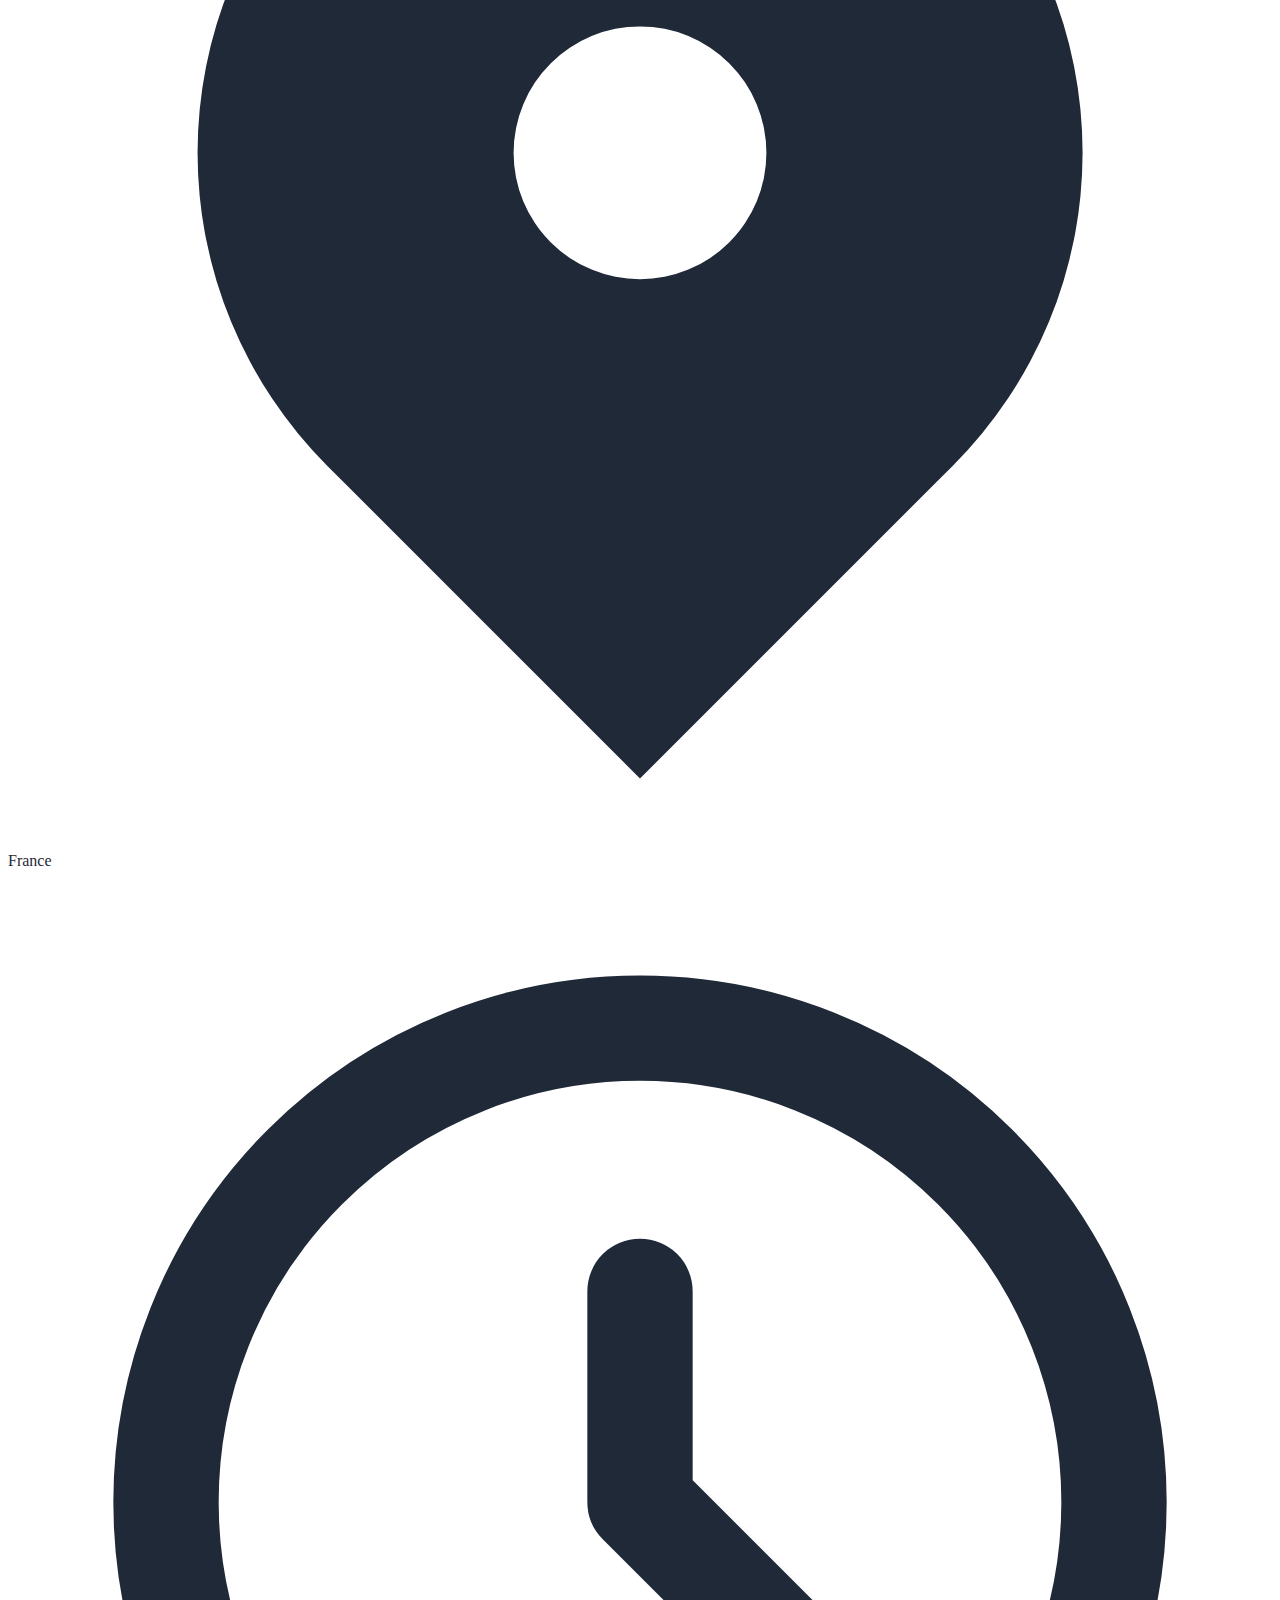
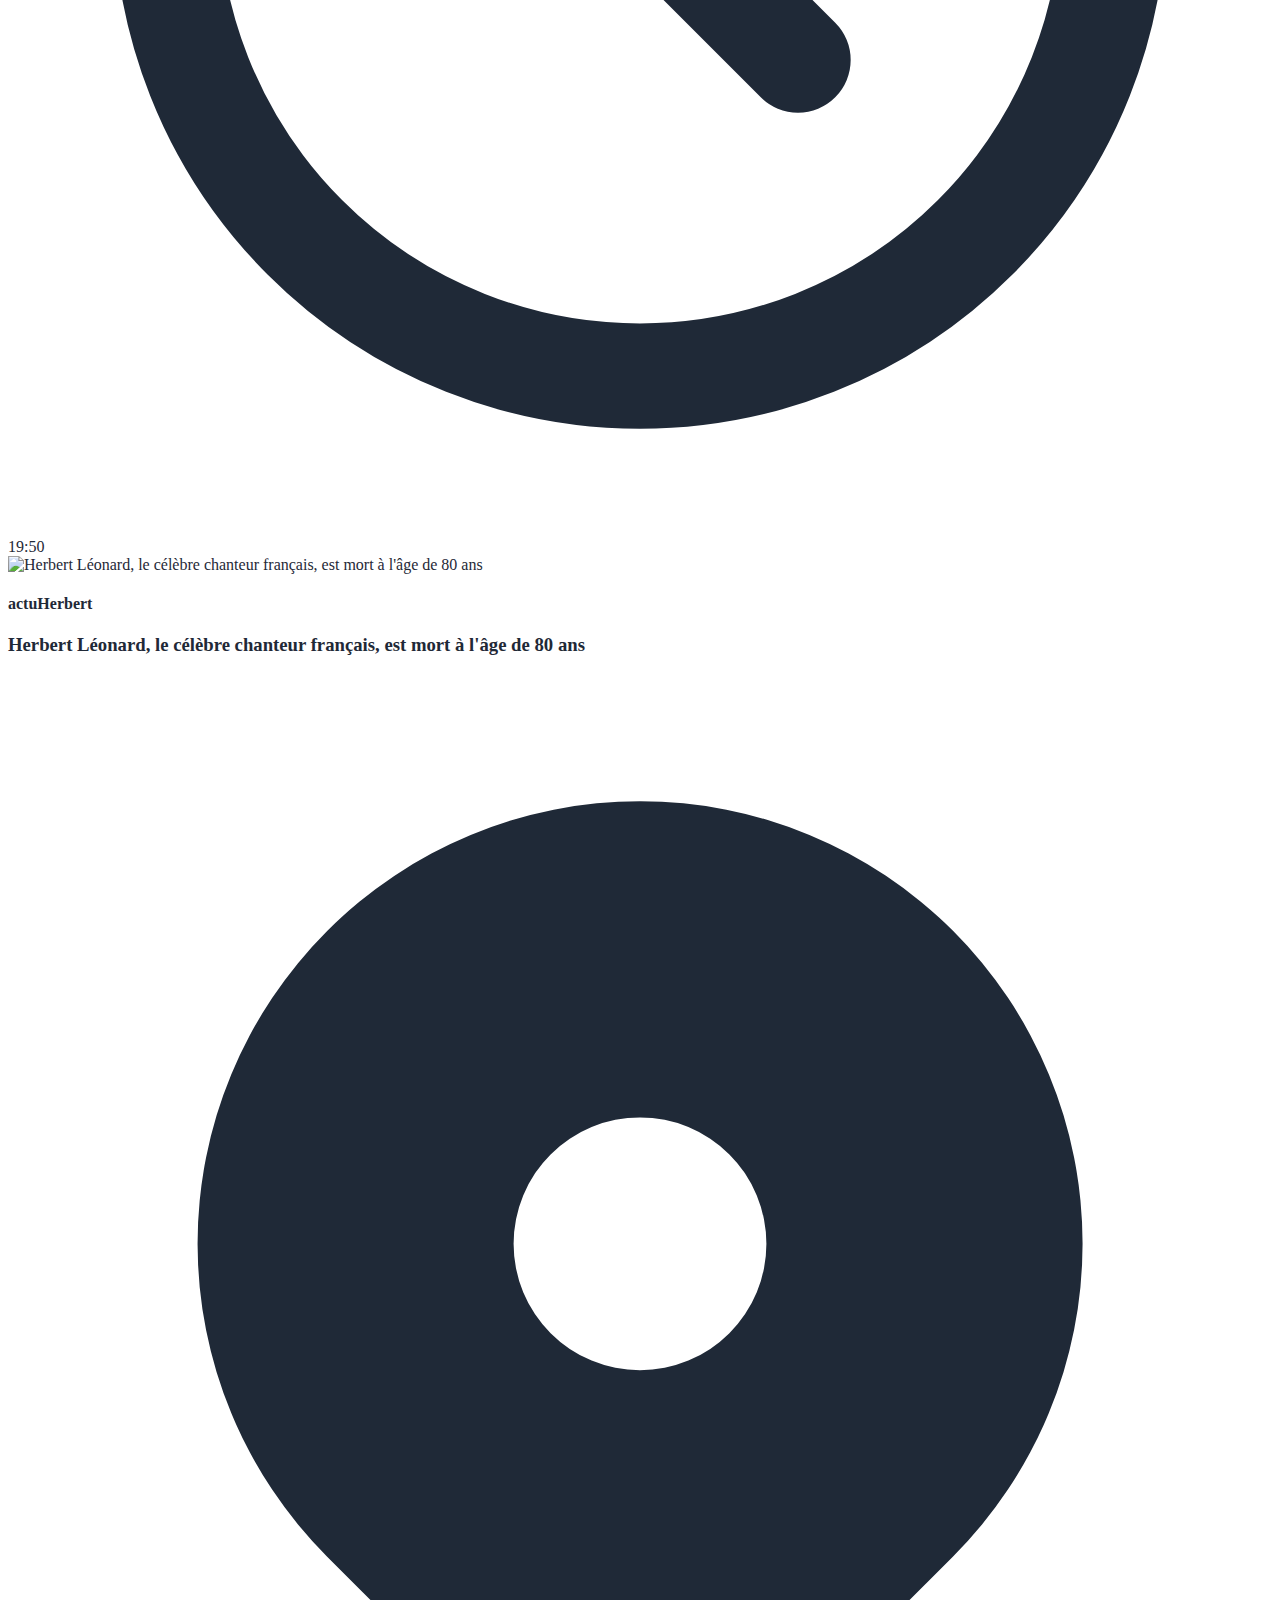
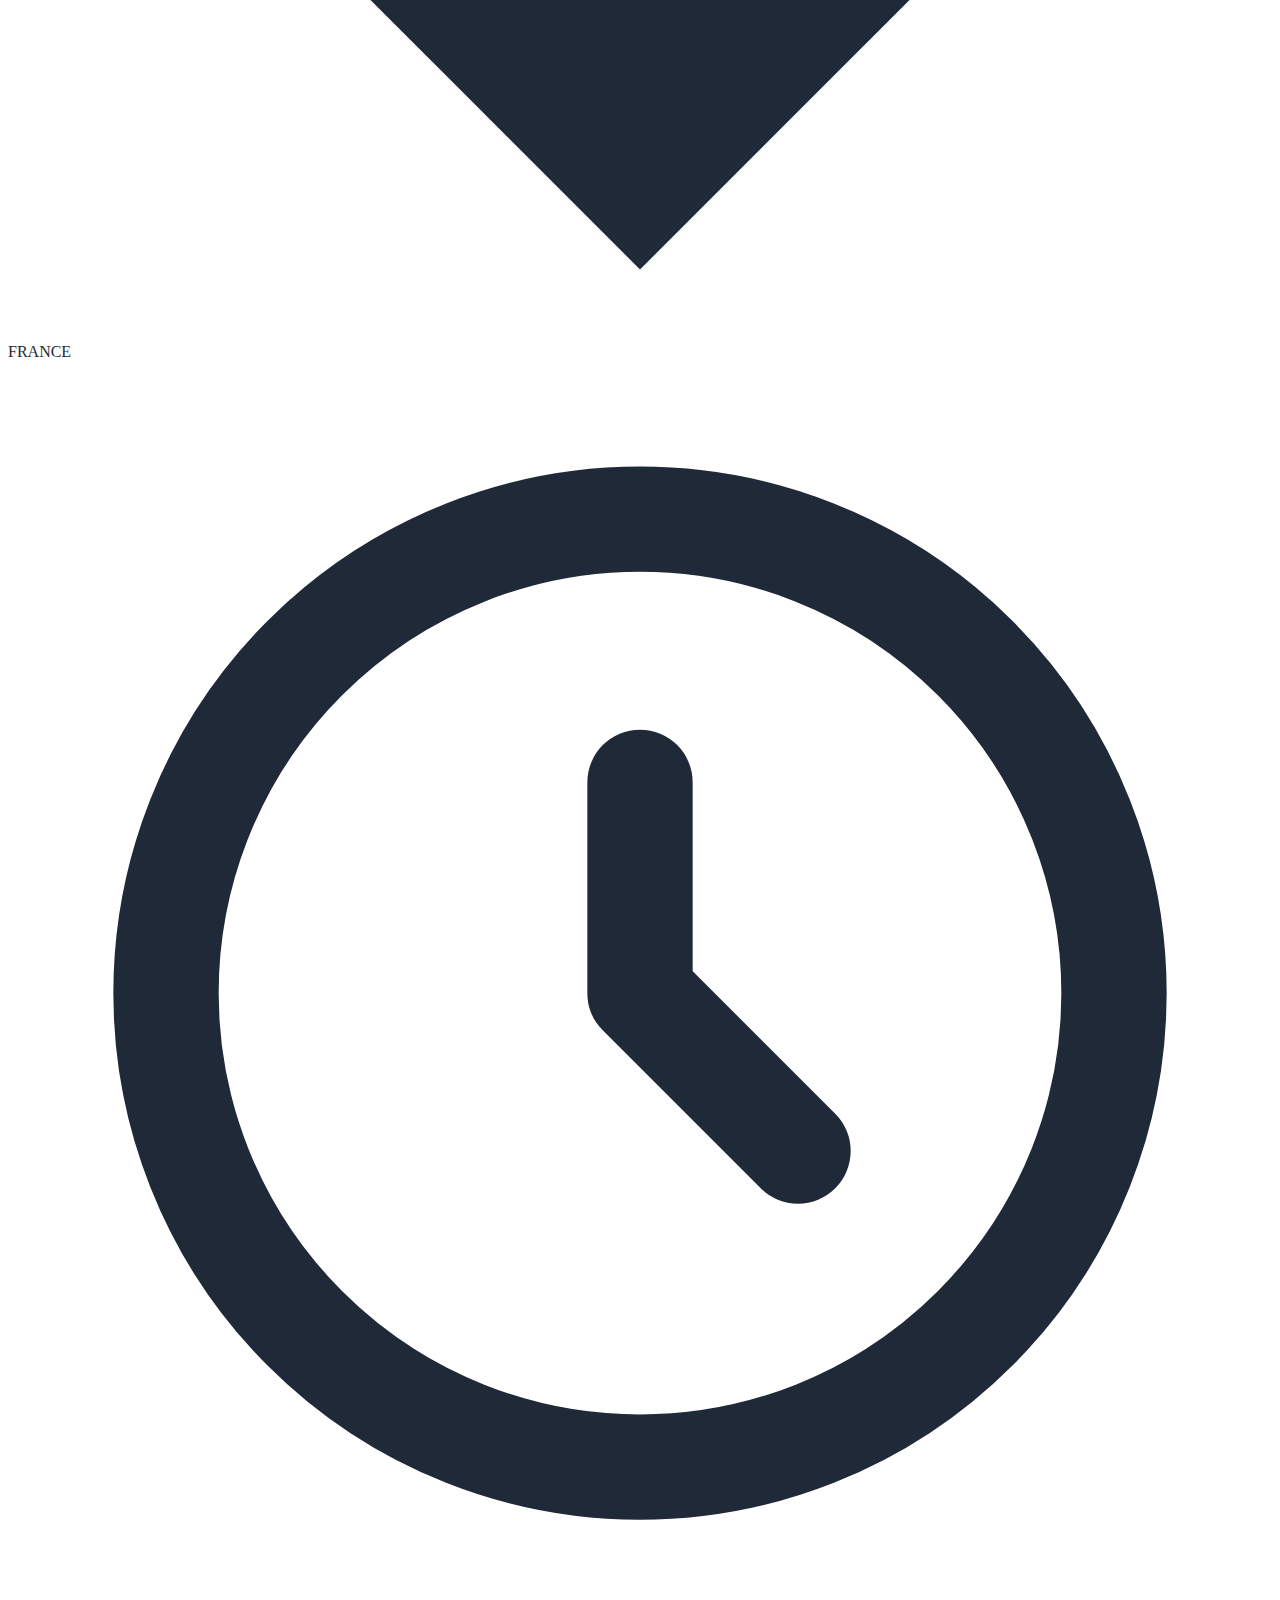
==== commit 7c038f3c: "modification" ====
--- a/index.html
+++ b/index.html
@@ -3,7 +3,7 @@
   <head>
     <meta charset="UTF-8" />
     <meta name="viewport" content="width=device-width, initial-scale=1.0" />
-    <title>Le Perroquet</title>
+    <title>Le Perroquet-1</title>
 
     <!-- Tailwind CSS -->
     <link
@@ -327,7 +327,7 @@
                           Politique
                         </h3>
                         <a
-                          href="actualites/actualite-2.html"
+                          href="#"
                           class="text-sm text-gray-600 hover:text-blue-600"
                         >
                           Karine Franclet se met en retrait de ses fonctions
@@ -343,7 +343,7 @@
                           Société
                         </h3>
                         <a
-                          href="actualites/actualite-3.html"
+                          href="#"
                           class="text-sm text-gray-600 hover:text-blue-600"
                         >
                           Nouvelles mesures environnementales
@@ -362,25 +362,25 @@
                   </h2>
                   <div class="flex flex-wrap gap-2">
                     <a
-                      href="actualites/politique.html"
+                      href="#"
                       class="px-3 py-1 bg-blue-50 text-blue-600 rounded-full text-xl hover:bg-blue-100 transition"
                     >
                       Politique
                     </a>
                     <a
-                      href="actualites/societe.html"
+                      href="#"
                       class="px-3 py-1 bg-green-50 text-green-600 rounded-full text-xl hover:bg-green-100 transition"
                     >
                       Société
                     </a>
                     <a
-                      href="actualites/sport.html"
+                      href="#"
                       class="px-3 py-1 bg-red-50 text-red-600 rounded-full text-xl hover:bg-red-100 transition"
                     >
                       Sport
                     </a>
                     <a
-                      href="actualites/culture.html"
+                      href="#"
                       class="px-3 py-1 bg-purple-50 text-purple-600 rounded-full text-xl hover:bg-purple-100 transition"
                     >
                       Culture
